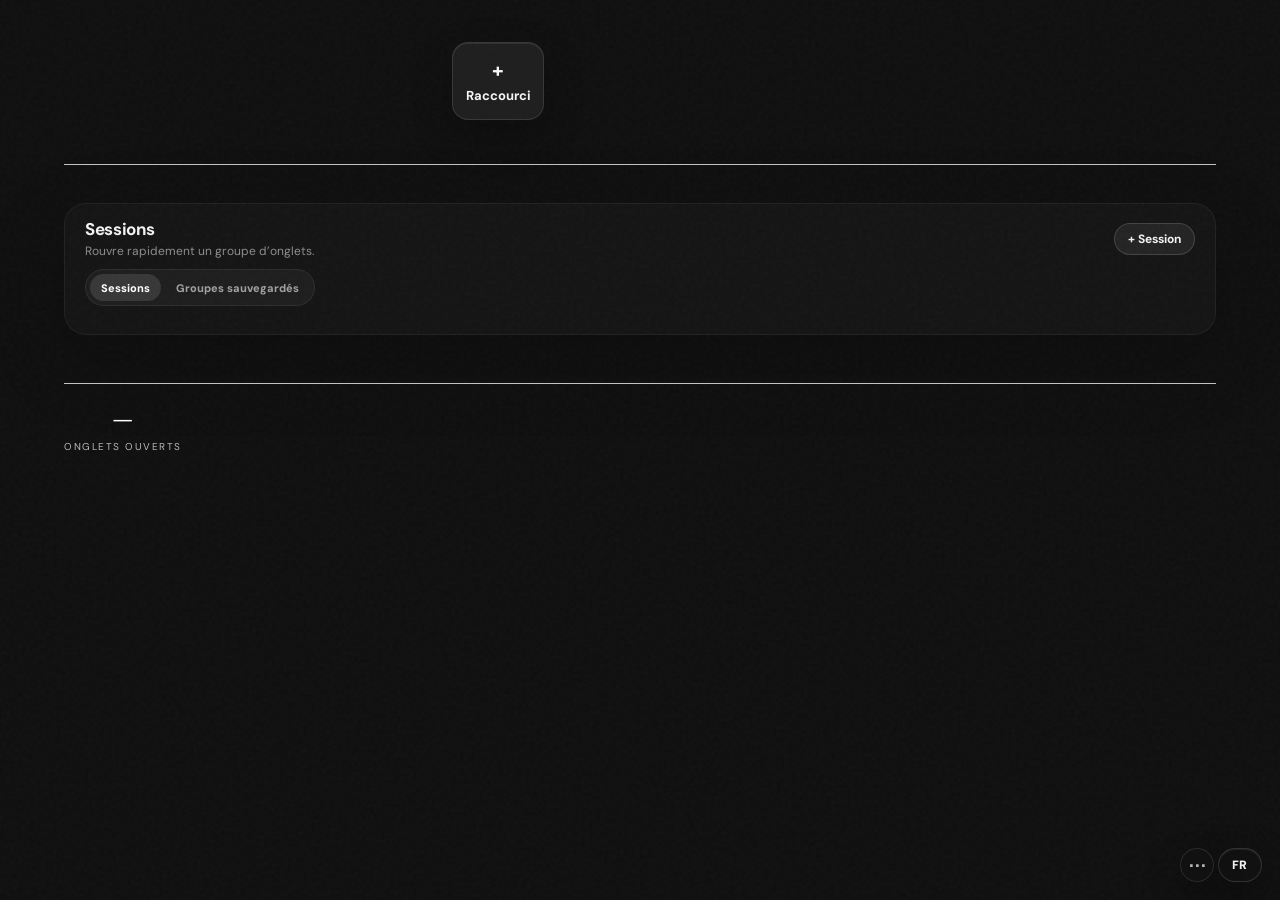
==== extension/index.html @ 46ea5ae9 "Add backup import export" ====
<!DOCTYPE html>
<html lang="fr">
<head>
  <meta charset="UTF-8">
  <meta name="viewport" content="width=device-width, initial-scale=1.0">
  <title>Tab Out</title>

  <!-- Google Fonts: Newsreader (for headings/numbers) + DM Sans (for body text) -->
  <link rel="preconnect" href="https://fonts.googleapis.com">
  <link href="https://fonts.googleapis.com/css2?family=Newsreader:ital,opsz,wght@0,6..72,300;0,6..72,400;0,6..72,500;1,6..72,300;1,6..72,400&family=DM+Sans:wght@300;400;500;600&display=swap" rel="stylesheet">

  <link rel="stylesheet" href="style.css">
</head>

<body>

  <button type="button" id="languageToggleBtn" class="language-toggle-btn">
    FR
  </button>

  <div class="backup-menu-wrap" id="backupMenuWrap">
    <button type="button" id="backupMenuBtn" class="backup-menu-btn" data-action="toggle-backup-menu" data-i18n-title="backupMenuTitle" aria-haspopup="true" aria-expanded="false">
      ⋯
    </button>

    <div class="backup-menu" id="backupMenu" hidden>
      <button type="button" data-action="export-tab-out-data" data-i18n="exportData">Exporter les données</button>
      <button type="button" data-action="import-tab-out-data" data-i18n="importData">Importer les données</button>
    </div>

    <input type="file" id="backupImportInput" accept="application/json,.json" hidden>
  </div>

<div id="sessionModal" class="session-modal" hidden>
  <div class="session-modal-card">
    <div class="session-modal-header">
      <div>
        <h2 id="sessionModalTitle" data-i18n="createSessionTitle">Créer une session</h2>
        <p data-i18n="sessionTabsRequired">Sélectionne les onglets à inclure.</p>
      </div>
    </div>

    <label class="session-name-label">
      <span data-i18n="sessionNameLabel">Nom de la session</span>
      <input type="text" id="sessionNameInput" placeholder="Ex : Dev Ultra" data-i18n-placeholder="sessionNamePlaceholder">
    </label>

    <div class="session-tabs-toolbar">
      <button type="button" id="selectAllSessionTabsBtn" data-i18n="selectAll">Tout sélectionner</button>
      <button type="button" id="clearSessionTabsBtn" data-i18n="clearAll">Tout décocher</button>
    </div>

    <div class="session-tabs-list" id="sessionTabsList"></div>

    <div class="session-modal-actions">
      <button type="button" id="deleteSessionBtn" data-i18n="delete" hidden>Supprimer</button>
      <button type="button" id="cancelSessionBtn" data-i18n="cancel">Annuler</button>
      <button type="button" id="saveSessionBtn" data-i18n="save">Sauvegarder</button>
    </div>
  </div>
</div>


  <div class="container">

  <!-- ================================================================
       HEADER — greeting on the left, shortcuts on the right
       ================================================================ -->
       <header>
        <div class="header-left">
          <div class="hero-text">
            <h1 id="greeting"></h1>
            <div id="timeDisplay"></div>
            <div id="dateDisplay"></div>
            <div class="weather-widget" id="weatherWidget" hidden>
              <button type="button" class="weather-enable-btn" id="weatherEnableBtn" data-i18n="weatherEnable">
                Activer la météo
              </button>
            
              <div class="weather-content" id="weatherContent" hidden>
                <div class="weather-visual" id="weatherVisual" data-weather="cloud">
                  <span class="weather-sun"></span>
                  <span class="weather-cloud weather-cloud-main"></span>
                  <span class="weather-cloud weather-cloud-small"></span>
                  <span class="weather-rain"></span>
                  <span class="weather-snow"></span>
                  <span class="weather-fog"></span>
                  <span class="weather-lightning"></span>
                </div>
            
                <div class="weather-info">
                  <div class="weather-temp" id="weatherTemp">--°C</div>
                  <div class="weather-condition" id="weatherCondition" data-i18n="weatherGeneric">Météo</div>
            
                  <div class="weather-meta">
                    <span id="weatherFeelsLike">Ressenti --°C</span>
                    <button type="button" class="weather-city-mask" id="weatherCityToggle" title="Afficher / masquer la ville" data-i18n-title="showCity">
                      <span id="weatherCityText"></span>
                    </button>
                  </div>
                </div>
              </div>
            </div>
          </div>
        </div>
      
        <div class="quick-links">
          <button type="button" id="addShortcutBtn" class="quick-link add-shortcut-btn">
            <span class="quick-plus">+</span>
            <span data-i18n="shortcutAddButton">Raccourci</span>
          </button>
        </div>
      </header>
      
      <section class="saved-sessions-section" id="savedSessionsSection" hidden>
        <div class="saved-sessions-header">
          <div>
            <h2 data-i18n="sessions">Sessions</h2>
            <p data-i18n="sessionsSubtitle">Rouvre rapidement un groupe d’onglets.</p>
          </div>

          <div class="saved-sessions-actions">
            <button type="button" id="createSessionActionBtn" class="saved-session-add-btn" data-action="create-saved-session" data-i18n="createSessionButton">
              + Session
            </button>

            <button type="button" id="syncChromeGroupsBtn" class="saved-session-add-btn" data-action="sync-protected-groups" data-i18n="syncChromeGroups" hidden>
              Synchroniser
            </button>
          </div>
        </div>

        <div class="saved-sessions-tabs" role="tablist" aria-label="Sessions">
          <button type="button" id="sessionsViewBtn" class="saved-sessions-tab is-active" data-action="set-sessions-view" data-session-view="sessions" data-i18n="sessions">
            Sessions
          </button>

          <button type="button" id="groupsViewBtn" class="saved-sessions-tab" data-action="set-sessions-view" data-session-view="groups" data-i18n="protectedGroupsTab">
            Groupes protégés
          </button>
        </div>

        <div class="saved-sessions-list" id="savedSessionsList"></div>
      </section>

      <div class="tab-cleanup-banner" id="tabOutDupeBanner" style="display:none">
    <div class="tab-cleanup-left">
      <div class="tab-cleanup-icon">
        <svg xmlns="http://www.w3.org/2000/svg" fill="none" viewBox="0 0 24 24" stroke-width="1.5" stroke="currentColor">
          <path stroke-linecap="round" stroke-linejoin="round" d="M15.75 17.25v3.375c0 .621-.504 1.125-1.125 1.125h-9.75a1.125 1.125 0 0 1-1.125-1.125V7.875c0-.621.504-1.125 1.125-1.125H6.75a9.06 9.06 0 0 1 1.5.124m7.5 10.376h3.375c.621 0 1.125-.504 1.125-1.125V11.25c0-4.46-3.243-8.161-7.5-8.876a9.06 9.06 0 0 0-1.5-.124H9.375c-.621 0-1.125.504-1.125 1.125v3.5m7.5 10.375H9.375a1.125 1.125 0 0 1-1.125-1.125v-9.25m12 6.625v-1.875a3.375 3.375 0 0 0-3.375-3.375h-1.5a1.125 1.125 0 0 1-1.125-1.125v-1.5a3.375 3.375 0 0 0-3.375-3.375H9.75" />
        </svg>
      </div>
      <div class="tab-cleanup-text">
        <span data-i18n="tabOutDupePrefix">You have</span> <strong id="tabOutDupeCount"></strong> <span data-i18n="tabOutDupeSuffix">Tab Out tabs open. Keep just this one?</span>
      </div>
    </div>
    <button class="tab-cleanup-btn" data-action="close-tabout-dupes" data-i18n="closeExtras">Close extras</button>
  </div>

  <!-- ================================================================
       MAIN CONTENT AREA — two-column layout
       Left: open tabs (domain/mission cards)
       Right: saved for later checklist
       The right column only renders when it has items (JS controls this)
       ================================================================ -->
  <div class="dashboard-columns" id="dashboardColumns">

    <!-- LEFT COLUMN: Open tabs -->
    <div class="active-section" id="openTabsSection" style="display:none">
      <div class="section-header">
        <h2 id="openTabsSectionTitle" data-i18n="openTabs">Onglets ouverts</h2>
        <div class="section-line"></div>
        <div class="section-count" id="openTabsSectionCount"></div>
      </div>
      <div class="missions" id="openTabsMissions"></div>
    </div>

    <!-- RIGHT COLUMN: Saved for Later checklist -->
    <div class="deferred-column" id="deferredColumn" style="display:none">
      <div class="section-header">
        <h2 id="deferredTitle" data-i18n="saveForLater">Saved for later</h2>
        <div class="section-line"></div>
        <div class="section-count" id="deferredCount"></div>
      </div>

      <div class="deferred-list" id="deferredList"></div>

      <div class="deferred-empty" id="deferredEmpty" style="display:none">
        <span data-i18n="nothingSaved">Nothing saved. Living in the moment.</span>
      </div>

      <div class="deferred-archive" id="deferredArchive" style="display:none">
        <button class="archive-toggle" id="archiveToggle">
          <svg class="archive-chevron" xmlns="http://www.w3.org/2000/svg" fill="none" viewBox="0 0 24 24" stroke-width="2" stroke="currentColor"><path stroke-linecap="round" stroke-linejoin="round" d="m19.5 8.25-7.5 7.5-7.5-7.5" /></svg>
          <span data-i18n="archive">Archive</span>
          <span class="archive-count" id="archiveCount"></span>
        </button>
        <div class="archive-body" id="archiveBody" style="display:none">
          <input type="text" class="archive-search" id="archiveSearch" placeholder="Search archived tabs..." data-i18n-placeholder="archiveSearchPlaceholder">
          <div class="archive-list" id="archiveList"></div>
        </div>
      </div>
    </div>

  </div><!-- end .dashboard-columns -->

  <footer>
    <div class="footer-stats">
      <div class="stat">
        <div class="stat-num" id="statTabs">—</div>
        <div class="stat-label" data-i18n="openTabs">Onglets ouverts</div>
      </div>
    </div>
    <div class="last-refresh">
      <!-- Footer credit removed -->
    </div>

   
    
  </footer>

</div><!-- end .container -->

<div id="shortcutModal" class="shortcut-modal" hidden>
  <div class="shortcut-modal-card">
    <h2 data-i18n="addShortcutTitle">Ajouter un raccourci</h2>

    <label>
      <span data-i18n="nameLabel">Nom</span>
      <input type="text" id="shortcutNameInput" placeholder="Ex : Netflix" data-i18n-placeholder="shortcutNamePlaceholder">
    </label>

    <label>
      <span data-i18n="urlLabel">URL</span>
      <input type="url" id="shortcutUrlInput" placeholder="https://example.com" data-i18n-placeholder="shortcutUrlPlaceholder">
    </label>

    <div class="shortcut-modal-actions">
      <button type="button" id="deleteShortcutBtn" data-i18n="delete" hidden>Supprimer</button>
      <button type="button" id="cancelShortcutBtn" data-i18n="cancel">Annuler</button>
      <button type="button" id="saveShortcutBtn" data-i18n="addShortcut">Ajouter</button>
    </div>
  </div>
</div>

<!-- ================================================================
     TOAST — floats above everything, used for action confirmations
     Hidden by default via CSS (opacity:0, translateY)
     ================================================================ -->
<div class="toast" id="toast">
  <!-- Checkmark circle icon (Heroicons outline) -->
  <svg xmlns="http://www.w3.org/2000/svg" fill="none" viewBox="0 0 24 24" stroke-width="2" stroke="currentColor">
    <path stroke-linecap="round" stroke-linejoin="round" d="M9 12.75 11.25 15 15 9.75M21 12a9 9 0 1 1-18 0 9 9 0 0 1 18 0Z" />
  </svg>
  <span id="toastText"></span>
</div>

<!-- Personal config (gitignored) — defines LOCAL_LANDING_PAGE_PATTERNS etc. -->
<!-- If the file doesn't exist, that's fine — app.js uses sensible defaults. -->
<script src="config.local.js" onerror="/* no personal config, that's fine */"></script>

<!-- Main dashboard logic — loads last so the DOM is ready -->
<script src="app.js"></script>
</body>
</html>
---- extension/style.css ----
/* ================================================================
   Tab Out — Optimized Custom Styles
   Cleaned for Yann's current layout.

   Structure:
   1. Variables / base
   2. Header + quick links
   3. Saved sessions
   4. Open tabs / domain cards
   5. Tab dropdowns
   6. Saved for later / archive
   7. Modals
   8. Footer / toast / animations / responsive
   ================================================================ */

/* ----------------------------------------------------------------
   1. Variables / base
   ---------------------------------------------------------------- */

:root {
  --bg: #0f0f0f;
  --surface: #171717;
  --surface-soft: #202020;
  --surface-card: rgba(255, 255, 255, 0.045);
  --surface-card-hover: rgba(255, 255, 255, 0.075);
  --text: #ededed;
  --text-strong: #ffffff;
  --muted: #a8a8a8;
  --muted-2: #bdbdbd;
  --border: rgba(255, 255, 255, 0.11);
  --border-soft: rgba(255, 255, 255, 0.055);
  --accent-amber: #c8713a;
  --accent-sage: #5a7a62;
  --status-abandoned: #b35a5a;
  --shadow: rgba(0, 0, 0, 0.24);
}

* {
  box-sizing: border-box;
  margin: 0;
  padding: 0;
}

html,
body {
  min-height: 100vh;
  background: var(--bg);
  color: var(--text);
  font-family: 'DM Sans', sans-serif;
  -webkit-font-smoothing: antialiased;
}

body::before {
  content: '';
  position: fixed;
  inset: 0;
  z-index: 0;
  pointer-events: none;
  background-image: url("data:image/svg+xml,%3Csvg viewBox='0 0 256 256' xmlns='http://www.w3.org/2000/svg'%3E%3Cfilter id='noise'%3E%3CfeTurbulence type='fractalNoise' baseFrequency='0.9' numOctaves='4' stitchTiles='stitch'/%3E%3C/filter%3E%3Crect width='100%25' height='100%25' filter='url(%23noise)' opacity='0.03'/%3E%3C/svg%3E");
}

button,
input {
  font: inherit;
}

button {
  cursor: pointer;
}

a {
  color: #d8d8d8;
}

.container {
  position: relative;
  z-index: 1;
  max-width: 1300px;
  margin: 0 auto;
  padding: 42px 64px 80px;
}

/* ----------------------------------------------------------------
   2. Header + quick links
   ---------------------------------------------------------------- */

header {
  display: flex;
  justify-content: space-between;
  align-items: flex-start;
  gap: 48px;
  margin-bottom: 48px;
  padding-bottom: 44px;
  border-bottom: 1px solid rgba(255, 255, 255, 0.75);
  animation: fadeUp 0.5s ease both;
}

.header-left {
  flex: 0 0 340px;
}

.hero-text {
  display: flex;
  flex-direction: column;
  gap: 5px;
}

#greeting {
  margin: 0 0 4px;
  color: var(--text-strong);
  font-family: 'Newsreader', serif;
  font-size: 32px;
  font-weight: 500;
  line-height: 1;
  text-shadow: none;
}

#timeDisplay,
#dateDisplay {
  color: var(--muted-2);
  font-size: 14px;
  font-weight: 500;
  line-height: 1.35;
  letter-spacing: 0.02em;
  text-transform: none;
}

#clockDisplay {
  display: none !important;
}

.quick-links {
  flex: 1;
  display: grid;
  grid-template-columns: repeat(8, 92px);
  justify-content: end;
  align-items: start;
  gap: 12px;
  max-width: none;
  margin: 0;
  padding: 0;
  animation: fadeInUp 120ms ease 40ms both;
}

.shortcut-item {
  position: relative;
  width: 92px;
  min-height: 106px;
  display: flex;
  flex-direction: column;
  align-items: center;
  overflow: visible;
}

.quick-links a.quick-link,
.quick-links button.quick-link,
.quick-links .quick-link {
  width: 92px;
  height: 78px;
  min-height: 78px;
  padding: 12px 10px;
  display: flex;
  flex-direction: column;
  align-items: center;
  justify-content: center;
  gap: 9px;
  border-radius: 16px;
  border: 1px solid var(--border);
  background: rgba(255, 255, 255, 0.065);
  color: #f5f5f5;
  text-decoration: none;
  font-size: 13px;
  font-weight: 700;
  box-shadow: inset 0 1px 0 rgba(255, 255, 255, 0.08), 0 16px 40px rgba(0, 0, 0, 0.22);
  backdrop-filter: blur(14px);
  transition: transform 140ms ease, background 140ms ease, border-color 140ms ease;
}

.quick-links a.quick-link:hover,
.quick-links button.quick-link:hover,
.quick-links .quick-link:hover {
  transform: translateY(-2px);
  background: rgba(255, 255, 255, 0.105);
  border-color: rgba(255, 255, 255, 0.18);
}

.shortcut-item > .quick-link {
  position: relative;
  overflow: visible;
}

.quick-links img {
  width: 22px;
  height: 22px;
  border-radius: 5px;
}

.quick-links span {
  line-height: 1;
}

.quick-plus {
  font-size: 20px;
  font-weight: 800;
  line-height: 1;
}

.shortcut-actions {
  position: absolute;
  top: 75px;
  left: 50%;
  z-index: 100;
  display: flex;
  align-items: center;
  justify-content: center;
  gap: 6px;
  padding: 5px 7px;
  border-radius: 999px;
  border: 1px solid rgba(255, 255, 255, 0.16);
  background: rgba(18, 18, 18, 0.94);
  box-shadow: 0 12px 30px rgba(0, 0, 0, 0.42);
  backdrop-filter: blur(12px);
  opacity: 0;
  pointer-events: none;
  transform: translateX(-50%) translateY(-4px);
  transition: opacity 140ms ease, transform 140ms ease;
}

.shortcut-item:hover .shortcut-actions,
.shortcut-item:focus-within .shortcut-actions {
  opacity: 1;
  pointer-events: auto;
  transform: translateX(-50%) translateY(0);
}

.shortcut-action-btn {
  width: 24px;
  height: 24px;
  min-width: 24px;
  padding: 0;
  display: inline-flex;
  align-items: center;
  justify-content: center;
  border: none;
  border-radius: 999px;
  background: transparent;
  color: #f2f2f2;
  font-size: 14px;
  font-weight: 700;
  line-height: 1;
  white-space: nowrap;
}

.shortcut-action-btn:hover {
  background: rgba(255, 255, 255, 0.14);
  color: #fff;
}

.shortcut-delete-btn:hover {
  color: #ff9f9f;
}

/* ----------------------------------------------------------------
   3. Saved sessions
   ---------------------------------------------------------------- */

.saved-sessions-section {
  width: 100%;
  margin: -10px 0 28px;
  padding: 14px 20px 16px;
  background: rgba(255, 255, 255, 0.025);
  border: 1px solid var(--border-soft);
  border-radius: 22px;
  box-shadow: 0 24px 80px rgba(0, 0, 0, 0.18);
}

.saved-sessions-section[hidden],
header .saved-sessions-section {
  display: none !important;
}

.saved-sessions-header {
  display: flex;
  align-items: center;
  justify-content: space-between;
  gap: 18px;
  margin-bottom: 10px;
}

.saved-sessions-header h2 {
  margin: 0;
  color: #f2f2f2;
  font-size: 17px;
  font-weight: 700;
  letter-spacing: -0.02em;
}

.saved-sessions-header p {
  margin: 3px 0 0;
  color: var(--muted);
  font-size: 12px;
  opacity: 0.82;
}

.saved-session-add-btn {
  height: 32px;
  padding: 0 13px;
  border-radius: 999px;
  border: 1px solid rgba(255, 255, 255, 0.14);
  background: rgba(255, 255, 255, 0.065);
  color: #f2f2f2;
  font-size: 12px;
  font-weight: 700;
}

.saved-session-add-btn:hover {
  background: rgba(255, 255, 255, 0.11);
  color: #fff;
}

.saved-sessions-list {
  display: flex;
  align-items: flex-start;
  flex-wrap: wrap;
  gap: 12px;
  min-height: 0;
}

.saved-sessions-empty {
  min-height: 54px;
  min-width: 260px;
  padding: 0 16px;
  display: flex;
  align-items: center;
  justify-content: center;
  border-radius: 14px;
  border: 1px dashed rgba(255, 255, 255, 0.14);
  background: rgba(255, 255, 255, 0.025);
  color: var(--muted);
  font-size: 13px;
  font-weight: 600;
}

.saved-session-card {
  position: relative;
  width: 160px;
  min-height: 76px;
}

.saved-session-open {
  width: 100%;
  height: 76px;
  padding: 11px 13px;
  display: flex;
  flex-direction: column;
  align-items: flex-start;
  justify-content: center;
  gap: 4px;
  border-radius: 15px;
  border: 1px solid rgba(255, 255, 255, 0.16);
  background: rgba(255, 255, 255, 0.07);
  color: #f5f5f5;
  text-align: left;
  box-shadow: inset 0 1px 0 rgba(255, 255, 255, 0.08), 0 16px 40px rgba(0, 0, 0, 0.18);
  transition: transform 140ms ease, background 140ms ease, border-color 140ms ease;
}

.saved-session-open:hover {
  transform: translateY(-2px);
  background: rgba(255, 255, 255, 0.095);
  border-color: rgba(255, 255, 255, 0.18);
}

.saved-session-title {
  max-width: 118px;
  margin: 0;
  padding: 0;
  color: #fff;
  opacity: 1;
  font-size: 13px;
  font-weight: 800;
  line-height: 1.15;
  overflow: hidden;
  text-overflow: ellipsis;
  white-space: nowrap;
}

.saved-session-meta {
  margin: 0;
  padding: 0;
  color: #d0d0d0;
  opacity: 1;
  font-size: 11px;
  font-weight: 700;
  line-height: 1.1;
}

.saved-session-favicons {
  display: flex;
  align-items: center;
  gap: 4px;
  margin-top: 3px;
}

.saved-session-favicons img {
  width: 15px;
  height: 15px;
  border-radius: 4px;
  opacity: 1;
}

.saved-session-more {
  height: 15px;
  min-width: 21px;
  padding: 0 5px;
  display: inline-flex;
  align-items: center;
  justify-content: center;
  border-radius: 999px;
  background: rgba(255, 255, 255, 0.16);
  color: #fff;
  font-size: 9px;
  font-weight: 700;
}

.saved-session-edit {
  position: absolute;
  right: 7px;
  bottom: 7px;
  width: 22px;
  height: 22px;
  display: inline-flex;
  align-items: center;
  justify-content: center;
  border: none;
  border-radius: 999px;
  background: rgba(0, 0, 0, 0.82);
  color: #fff;
  font-size: 12px;
  font-weight: 700;
  line-height: 1;
  opacity: 0;
  transform: translateY(3px);
  transition: opacity 140ms ease, transform 140ms ease, background 140ms ease;
}

.saved-session-card:hover .saved-session-edit,
.saved-session-card:focus-within .saved-session-edit {
  opacity: 1;
  transform: translateY(0);
}

.saved-session-edit:hover {
  background: rgba(255, 255, 255, 0.14);
}

/* ----------------------------------------------------------------
   4. Open tabs / domain cards
   ---------------------------------------------------------------- */

.dashboard-columns {
  display: block;
}

#openTabsSection,
.active-section {
  width: 100%;
  min-width: 0;
  margin-top: 0;
  padding: 24px 28px 28px;
  background: rgba(255, 255, 255, 0.025);
  border: 1px solid var(--border-soft);
  border-radius: 22px;
  box-shadow: 0 24px 80px var(--shadow);
  backdrop-filter: blur(10px);
  animation: fadeInUp 120ms ease 140ms both;
}

.section-header {
  display: flex;
  align-items: center;
  gap: 12px;
  margin: 8px 0 18px;
}

.section-header h2,
#openTabsSectionTitle {
  color: #d8d8d8;
  font-family: 'Newsreader', serif;
  font-size: 18px;
  font-style: normal;
  font-weight: 500;
  letter-spacing: -0.02em;
  white-space: nowrap;
}

.section-line {
  flex: 1;
  height: 1px;
  background: rgba(255, 255, 255, 0.75);
}

.section-count,
#openTabsSectionCount {
  color: var(--muted);
  font-size: 12px;
  font-weight: 500;
  letter-spacing: 0.5px;
  white-space: nowrap;
}

#openTabsMissions,
.missions {
  display: grid;
  grid-template-columns: repeat(auto-fit, 290px);
  align-items: start;
  justify-content: start;
  gap: 16px;
  columns: initial;
  margin: 0;
}

.mission-card,
.domain-card {
  position: relative;
  width: 290px;
  min-width: 290px;
  max-width: 290px;
  min-height: 165px;
  height: auto;
  padding: 16px;
  overflow: hidden;
  border-radius: 18px;
  border: 1px solid var(--border);
  background: var(--surface-card);
  box-shadow: none;
  transition: background 160ms ease, border-color 160ms ease, transform 160ms ease;
}

.mission-card::before,
.domain-card::before {
  content: '';
  position: absolute;
  inset: 0 0 auto;
  height: 3px;
  background: rgba(255, 255, 255, 0.45);
  opacity: 0.55;
}

.mission-card.has-amber-bar::before,
.domain-card.has-amber-bar::before {
  background: var(--accent-amber);
}

.mission-card.has-neutral-bar::before,
.domain-card.has-neutral-bar::before {
  background: rgba(255, 255, 255, 0.45);
}

.mission-card:hover,
.domain-card:hover {
  transform: translateY(-1px);
  background: rgba(255, 255, 255, 0.055);
  border-color: rgba(255, 255, 255, 0.16);
}

.mission-card.closing {
  opacity: 0;
  transform: scale(0.9);
  transition: opacity 0.25s ease, transform 0.25s ease;
  pointer-events: none;
}

.status-bar,
.mission-meta {
  display: none;
}

.mission-content {
  min-width: 0;
}

.mission-top {
  display: flex;
  align-items: center;
  flex-wrap: wrap;
  gap: 10px;
  margin-bottom: 6px;
}

.mission-name,
.domain-name,
.mission-label,
.group-title,
.card-domain,
.card-domain-name {
  color: #fff;
  font-size: 15px;
  font-weight: 700;
  letter-spacing: -0.2px;
  opacity: 1;
}

.open-tabs-badge {
  display: inline-flex;
  align-items: center;
  gap: 4px;
  padding: 4px 9px;
  border-radius: 999px;
  border: 1px solid rgba(255, 255, 255, 0.08);
  background: rgba(255, 255, 255, 0.06);
  color: #d6d6d6;
  font-size: 11px;
  font-weight: 500;
}

.open-tabs-badge svg {
  width: 10px;
  height: 10px;
}

.mission-pages {
  display: flex;
  flex-direction: column;
  gap: 8px;
  margin-bottom: 10px;
}

.page-chip {
  position: relative;
  display: flex;
  align-items: center;
  gap: 8px;
  margin-bottom: 0;
  padding: 10px 12px;
  border-radius: 12px;
  border: 1px solid rgba(255, 255, 255, 0.105);
  background: rgba(255, 255, 255, 0.07);
  color: #f4f4f4;
  font-size: 13px;
  line-height: 1.4;
}

.page-chip.clickable {
  cursor: pointer;
  transition: background 150ms ease, border-color 150ms ease;
}

.page-chip.clickable:hover {
  background: var(--surface-card-hover);
  border-color: rgba(255, 255, 255, 0.12);
}

.chip-favicon {
  width: 16px;
  height: 16px;
  flex-shrink: 0;
  border-radius: 3px;
}

.chip-text,
.page-chip-title,
.tab-title {
  min-width: 0;
  flex: 1;
  display: -webkit-box;
  -webkit-line-clamp: 2;
  -webkit-box-orient: vertical;
  overflow: hidden;
  color: #f4f4f4;
  font-weight: 500;
  opacity: 1;
}

.chip-dupe-badge {
  color: #fff;
  font-weight: 800;
}

.chip-actions {
  display: flex;
  align-items: center;
  gap: 2px;
  flex-shrink: 0;
  margin-left: auto;
}

.chip-action,
.chip-save,
.chip-close {
  display: inline-flex;
  align-items: center;
  justify-content: center;
  padding: 4px;
  border: none;
  border-radius: 4px;
  background: none;
  color: #bdbdbd;
  opacity: 0.9;
}

.chip-action svg {
  width: 15px;
  height: 15px;
}

.chip-action:hover,
.chip-save:hover,
.chip-close:hover {
  background: rgba(255, 255, 255, 0.10);
  color: #fff;
  opacity: 1;
}

.actions {
  position: static;
  display: flex;
  flex-wrap: wrap;
  gap: 8px;
  margin-top: 10px;
}

.action-btn,
.action-btn.close-tabs {
  display: inline-flex;
  align-items: center;
  gap: 5px;
  padding: 7px 11px;
  border-radius: 10px;
  border: 1px solid var(--border);
  background: rgba(255, 255, 255, 0.045);
  color: #dcdcdc;
  font-size: 11px;
  font-weight: 600;
  transition: background 160ms ease, border-color 160ms ease, color 160ms ease;
}

.action-btn svg {
  width: 12px;
  height: 12px;
}

.action-btn:hover,
.action-btn.close-tabs:hover {
  background: rgba(255, 255, 255, 0.085);
  color: #fff;
}

/* ----------------------------------------------------------------
   5. Tab dropdowns
   ---------------------------------------------------------------- */

.tab-dropdown {
  width: 100%;
  margin-top: 8px;
}

.tab-dropdown-toggle {
  width: 100%;
  height: 32px;
  display: flex;
  align-items: center;
  justify-content: center;
  border-radius: 10px;
  border: 1px solid var(--border);
  background: rgba(255, 255, 255, 0.045);
  color: #dcdcdc;
  font-size: 11px;
  font-weight: 700;
}

.tab-dropdown-toggle:hover {
  background: rgba(255, 255, 255, 0.085);
  color: #fff;
}

.tab-dropdown-list {
  width: 100%;
  max-height: 170px;
  overflow-y: auto;
  margin-top: 8px;
  padding: 6px;
  display: flex;
  flex-direction: column;
  gap: 6px;
  border-radius: 12px;
  border: 1px solid rgba(255, 255, 255, 0.08);
  background: rgba(0, 0, 0, 0.22);
}

.tab-dropdown-list[hidden] {
  display: none !important;
}

.tab-dropdown-item {
  width: 100%;
  min-height: 32px;
  padding: 7px 9px;
  display: flex;
  align-items: center;
  gap: 8px;
  border: none;
  border-radius: 9px;
  background: transparent;
  color: #f2f2f2;
  text-align: left;
  font-size: 12px;
  font-weight: 600;
}

.tab-dropdown-item:hover {
  background: rgba(255, 255, 255, 0.09);
}

.tab-dropdown-item img {
  width: 16px;
  height: 16px;
  flex-shrink: 0;
  border-radius: 3px;
}

.tab-dropdown-item span {
  overflow: hidden;
  text-overflow: ellipsis;
  white-space: nowrap;
}

/* ----------------------------------------------------------------
   6. Saved for later / archive
   ---------------------------------------------------------------- */

.deferred-column {
  width: 280px;
  flex-shrink: 0;
  position: sticky;
  top: 32px;
  max-height: calc(100vh - 64px);
  overflow-y: auto;
  background: var(--surface);
  color: var(--text);
  border-color: var(--border);
}

.deferred-list {
  display: flex;
  flex-direction: column;
}

.deferred-item {
  display: flex;
  align-items: flex-start;
  gap: 10px;
  padding: 10px 0;
  border-bottom: 1px solid rgba(154, 145, 138, 0.12);
  animation: fadeUp 0.3s ease both;
}

.deferred-item:last-child {
  border-bottom: none;
}

.deferred-checkbox {
  appearance: none;
  -webkit-appearance: none;
  width: 18px;
  height: 18px;
  flex-shrink: 0;
  margin-top: 1px;
  border: 2px solid rgba(255, 255, 255, 0.16);
  border-radius: 4px;
  transition: border-color 0.2s, background 0.2s;
}

.deferred-checkbox:hover,
.deferred-checkbox:checked {
  border-color: var(--accent-sage);
}

.deferred-checkbox:checked {
  position: relative;
  background: var(--accent-sage);
}

.deferred-checkbox:checked::after {
  content: '';
  position: absolute;
  top: 2px;
  left: 5px;
  width: 4px;
  height: 8px;
  border: solid white;
  border-width: 0 2px 2px 0;
  transform: rotate(45deg);
}

.deferred-info {
  flex: 1;
  min-width: 0;
}

.deferred-title,
.archive-item-title {
  display: block;
  overflow: hidden;
  text-overflow: ellipsis;
  white-space: nowrap;
  color: var(--muted);
  text-decoration: none;
}

.deferred-title {
  font-size: 13px;
}

.deferred-title:hover,
.archive-item-title:hover {
  color: #fff;
}

.deferred-meta {
  display: flex;
  gap: 8px;
  margin-top: 2px;
  color: var(--muted);
  font-size: 11px;
}

.deferred-item.checked .deferred-title {
  color: var(--muted);
  text-decoration: line-through;
}

.deferred-item.checked .deferred-meta {
  opacity: 0.5;
}

.deferred-dismiss {
  flex-shrink: 0;
  margin-top: 1px;
  padding: 2px;
  border: none;
  background: none;
  color: var(--muted);
  opacity: 0.3;
  transition: opacity 0.15s, color 0.15s;
}

.deferred-dismiss svg {
  width: 14px;
  height: 14px;
}

.deferred-dismiss:hover {
  color: var(--status-abandoned);
  opacity: 1;
}

.deferred-item.removing {
  opacity: 0;
  transform: translateX(20px);
  transition: opacity 0.3s ease, transform 0.3s ease;
}

.deferred-empty {
  padding: 24px 0;
  color: var(--muted);
  font-size: 13px;
  font-style: italic;
  text-align: center;
}

.deferred-archive {
  margin-top: 16px;
  padding-top: 12px;
  border-top: 1px solid rgba(255, 255, 255, 0.12);
}

.archive-toggle {
  width: 100%;
  padding: 4px 0;
  display: flex;
  align-items: center;
  gap: 6px;
  border: none;
  background: none;
  color: var(--muted);
  text-align: left;
  font-size: 12px;
  font-weight: 500;
}

.archive-toggle:hover {
  color: #fff;
}

.archive-chevron {
  width: 14px;
  height: 14px;
  transition: transform 0.2s;
}

.archive-toggle.open .archive-chevron {
  transform: rotate(180deg);
}

.archive-count {
  color: var(--muted);
  font-size: 11px;
  opacity: 0.7;
}

.archive-body {
  padding-top: 12px;
}

.archive-search {
  width: 100%;
  margin-bottom: 12px;
  padding: 8px 12px;
  border: 1px solid rgba(255, 255, 255, 0.12);
  border-radius: 6px;
  background: var(--surface);
  color: var(--text);
  font-size: 12px;
  outline: none;
}

.archive-search:focus {
  border-color: var(--accent-amber);
}

.archive-search::placeholder {
  color: var(--muted);
}

.archive-item {
  display: flex;
  align-items: center;
  gap: 8px;
  padding: 6px 0;
  border-bottom: 1px solid rgba(154, 145, 138, 0.08);
}

.archive-item:last-child {
  border-bottom: none;
}

.archive-item-title {
  flex: 1;
  min-width: 0;
  font-size: 12px;
}

.archive-item-date {
  flex-shrink: 0;
  color: var(--muted);
  font-size: 10px;
  opacity: 0.6;
}

/* ----------------------------------------------------------------
   7. Modals
   ---------------------------------------------------------------- */

.shortcut-modal[hidden],
.session-modal[hidden] {
  display: none !important;
}

.shortcut-modal,
.session-modal {
  position: fixed;
  inset: 0;
  z-index: 9999;
  display: grid;
  place-items: center;
  background: rgba(0, 0, 0, 0.60);
  backdrop-filter: blur(10px);
}

.shortcut-modal-card,
.session-modal-card {
  border-radius: 20px;
  border: 1px solid rgba(255, 255, 255, 0.12);
  background: #1b1b1b;
  box-shadow: 0 30px 100px rgba(0, 0, 0, 0.45);
}

.shortcut-modal-card {
  width: 360px;
  padding: 22px;
}

.session-modal-card {
  width: min(720px, calc(100vw - 40px));
  max-height: min(760px, calc(100vh - 40px));
  overflow: hidden;
  display: flex;
  flex-direction: column;
  padding: 22px;
  border-radius: 22px;
}

.shortcut-modal-card h2,
.session-modal-header h2 {
  margin: 0 0 18px;
  color: #fff;
  font-size: 20px;
  font-weight: 700;
}

.session-modal-header {
  margin-bottom: 18px;
}

.session-modal-header h2 {
  margin-bottom: 0;
}

.session-modal-header p {
  margin: 4px 0 0;
  color: var(--muted);
  font-size: 13px;
}

.shortcut-modal-card label,
.session-name-label {
  display: flex;
  flex-direction: column;
  gap: 7px;
  margin-bottom: 14px;
  color: #cfcfcf;
  font-size: 13px;
  font-weight: 600;
}

.shortcut-modal-card input,
#sessionNameInput {
  height: 38px;
  padding: 0 12px;
  border-radius: 10px;
  border: 1px solid rgba(255, 255, 255, 0.14);
  background: #111;
  color: #fff;
  outline: none;
}

#sessionNameInput {
  height: 40px;
}

.shortcut-modal-card input:focus,
#sessionNameInput:focus {
  border-color: rgba(255, 255, 255, 0.34);
}

.shortcut-modal-actions,
.session-modal-actions {
  display: flex;
  justify-content: flex-end;
  gap: 10px;
  margin-top: 18px;
}

.shortcut-modal-actions button,
.session-modal-actions button {
  height: 36px;
  padding: 0 14px;
  border-radius: 10px;
  font-size: 12px;
  font-weight: 700;
}

#cancelShortcutBtn,
#cancelSessionBtn {
  border: 1px solid rgba(255, 255, 255, 0.14);
  background: transparent;
  color: #cfcfcf;
}

#saveShortcutBtn,
#saveSessionBtn {
  border: 1px solid #f2f2f2;
  background: #f2f2f2;
  color: #111;
  font-weight: 700;
}

#deleteShortcutBtn,
#deleteSessionBtn {
  margin-right: auto;
  border: 1px solid rgba(255, 100, 100, 0.22);
  background: rgba(180, 70, 70, 0.12);
  color: #ffb3b3;
}

#deleteShortcutBtn:hover,
#deleteSessionBtn:hover {
  background: rgba(180, 70, 70, 0.22);
  color: #fff;
}

.session-tabs-toolbar {
  display: flex;
  gap: 8px;
  margin-bottom: 10px;
}

.session-tabs-toolbar button {
  height: 30px;
  padding: 0 11px;
  border-radius: 999px;
  border: 1px solid rgba(255, 255, 255, 0.12);
  background: rgba(255, 255, 255, 0.055);
  color: #d8d8d8;
  font-size: 11px;
  font-weight: 700;
}

.session-tabs-toolbar button:hover {
  background: rgba(255, 255, 255, 0.095);
  color: #fff;
}

.session-tabs-list {
  flex: 1;
  min-height: 220px;
  max-height: 420px;
  overflow-y: auto;
  display: flex;
  flex-direction: column;
  gap: 7px;
  padding: 8px;
  border-radius: 14px;
  border: 1px solid rgba(255, 255, 255, 0.08);
  background: rgba(0, 0, 0, 0.22);
}

.session-tab-row {
  min-height: 42px;
  display: flex;
  align-items: center;
  gap: 10px;
  padding: 8px 10px;
  border-radius: 11px;
  cursor: pointer;
}

.session-tab-row:hover {
  background: rgba(255, 255, 255, 0.07);
}

.session-tab-row input {
  width: 16px;
  height: 16px;
  flex-shrink: 0;
}

.session-tab-row img {
  width: 16px;
  height: 16px;
  flex-shrink: 0;
  border-radius: 3px;
}

.session-tab-info {
  min-width: 0;
  display: flex;
  flex-direction: column;
  gap: 2px;
}

.session-tab-title,
.session-tab-url {
  overflow: hidden;
  text-overflow: ellipsis;
  white-space: nowrap;
}

.session-tab-title {
  color: #f2f2f2;
  font-size: 13px;
  font-weight: 700;
}

.session-tab-url {
  color: #9f9f9f;
  font-size: 11px;
  font-weight: 600;
}

/* ----------------------------------------------------------------
   8. Footer / toast / banners / animations / responsive
   ---------------------------------------------------------------- */

#tabOutDupeBanner,
.tab-cleanup-banner {
  width: 100%;
  margin: 0 0 16px;
  padding: 16px 24px;
  display: flex;
  align-items: center;
  justify-content: space-between;
  border-radius: 12px;
  border: 1px solid rgba(255, 255, 255, 0.12);
  background: rgba(255, 255, 255, 0.045);
  color: #f2f2f2;
  opacity: 0.72;
}

#tabOutDupeBanner:hover {
  opacity: 1;
}

#tabOutDupeBanner *,
.tab-cleanup-banner * {
  color: #f2f2f2;
}

.tab-cleanup-left {
  display: flex;
  align-items: center;
  gap: 16px;
}

.tab-cleanup-icon {
  width: 36px;
  height: 36px;
  flex-shrink: 0;
  display: flex;
  align-items: center;
  justify-content: center;
  border-radius: 50%;
  background: rgba(200, 113, 58, 0.1);
}

.tab-cleanup-icon svg {
  width: 18px;
  height: 18px;
}

.tab-cleanup-text {
  font-size: 13px;
  line-height: 1.5;
}

.tab-cleanup-btn {
  padding: 8px 20px;
  border-radius: 6px;
  border: 1px solid rgba(255, 255, 255, 0.14);
  background: rgba(255, 255, 255, 0.075);
  color: #fff;
  font-size: 12px;
  font-weight: 600;
  white-space: nowrap;
}

.tab-cleanup-btn:hover {
  background: rgba(255, 255, 255, 0.12);
}

.missions-empty-state {
  grid-column: 1 / -1;
  display: flex;
  flex-direction: column;
  align-items: center;
  justify-content: center;
  gap: 12px;
  padding: 56px 24px;
  text-align: center;
  animation: fadeUp 0.5s ease both;
}

.empty-checkmark {
  width: 56px;
  height: 56px;
  display: flex;
  align-items: center;
  justify-content: center;
  border-radius: 50%;
  border: 1.5px solid rgba(90, 122, 98, 0.3);
  background: rgba(90, 122, 98, 0.1);
  box-shadow: 0 0 0 8px rgba(90, 122, 98, 0.05), 0 0 0 16px rgba(90, 122, 98, 0.03);
  animation: checkPop 0.5s cubic-bezier(0.34, 1.56, 0.64, 1) 0.1s both;
}

.empty-checkmark svg {
  width: 26px;
  height: 26px;
  color: var(--accent-sage);
}

.empty-title {
  color: var(--text);
  font-family: 'Newsreader', serif;
  font-size: 20px;
  font-style: italic;
  font-weight: 400;
  letter-spacing: -0.3px;
}

.empty-subtitle {
  color: var(--muted);
  font-size: 13px;
}

footer {
  clear: both;
  display: flex;
  justify-content: space-between;
  align-items: center;
  margin-top: 48px;
  padding-top: 20px;
  border-top: 1px solid rgba(255, 255, 255, 0.75);
  animation: fadeUp 0.5s ease 0.65s both;
}

.footer-stats {
  display: flex;
  gap: 32px;
}

.stat {
  text-align: center;
}

.stat-num,
#statTabs {
  color: #fff;
  font-family: 'Newsreader', serif;
  font-size: 32px;
  font-weight: 500;
  line-height: 1;
  opacity: 1;
  visibility: visible;
}

.stat-label {
  margin-top: 4px;
  color: #b8b8b8;
  font-size: 10px;
  letter-spacing: 1.5px;
  text-transform: uppercase;
  opacity: 1;
}

.last-refresh {
  color: var(--muted);
  font-size: 11px;
}

.toast {
  position: fixed;
  bottom: 32px;
  left: 50%;
  z-index: 10000;
  display: flex;
  align-items: center;
  gap: 8px;
  padding: 12px 24px;
  border-radius: 8px;
  background: #111;
  color: #f2f2f2;
  box-shadow: 0 8px 32px rgba(0, 0, 0, 0.2);
  font-size: 13px;
  font-weight: 500;
  opacity: 0;
  pointer-events: none;
  transform: translateX(-50%) translateY(80px);
  transition: all 0.4s cubic-bezier(0.16, 1, 0.3, 1);
}

.toast.visible {
  opacity: 1;
  transform: translateX(-50%) translateY(0);
}

.toast svg {
  width: 16px;
  height: 16px;
  color: var(--accent-sage);
}

button[aria-label*="Personnaliser"],
button[title*="Personnaliser"],
a[aria-label*="Personnaliser"],
div[aria-label*="Personnaliser"] {
  display: none !important;
}

@keyframes fadeUp {
  from { opacity: 0; transform: translateY(12px); }
  to { opacity: 1; transform: translateY(0); }
}

@keyframes fadeInUp {
  from { opacity: 0; transform: translateY(8px); }
  to { opacity: 1; transform: translateY(0); }
}

@keyframes checkPop {
  from { transform: scale(0.6); opacity: 0; }
  to { transform: scale(1); opacity: 1; }
}

@media (max-width: 1100px) {
  .container {
    padding: 34px 32px 72px;
  }

  header {
    flex-direction: column;
    gap: 28px;
  }

  .header-left {
    flex: none;
  }

  .quick-links {
    justify-content: start;
    grid-template-columns: repeat(auto-fit, 92px);
    width: 100%;
  }
}

@media (max-width: 700px) {
  .container {
    padding: 28px 20px 64px;
  }

  .saved-sessions-header,
  .section-header {
    align-items: flex-start;
  }

  #openTabsMissions,
  .missions {
    grid-template-columns: minmax(0, 1fr);
  }

  .mission-card,
  .domain-card {
    width: 100%;
    min-width: 0;
    max-width: none;
  }
}

/* ================================================================
   WEATHER WIDGET — private local weather card
   ================================================================ */

   .weather-widget {
    width: 292px !important;
    min-height: 118px !important;
    margin-top: 18px !important;
  }
  
  .weather-widget[hidden],
  .weather-content[hidden],
  .weather-enable-btn[hidden] {
    display: none !important;
  }
  
  .weather-enable-btn {
    height: 42px !important;
    padding: 0 16px !important;
  
    border-radius: 999px !important;
    border: 1px solid rgba(255, 255, 255, 0.13) !important;
  
    background: rgba(255, 255, 255, 0.055) !important;
    color: #f2f2f2 !important;
  
    font-family: inherit !important;
    font-size: 12px !important;
    font-weight: 800 !important;
  
    cursor: pointer !important;
  }
  
  .weather-enable-btn:hover {
    background: rgba(255, 255, 255, 0.095) !important;
    border-color: rgba(255, 255, 255, 0.2) !important;
  }
  
  .weather-content {
    width: 292px !important;
    min-height: 118px !important;
    padding: 15px 17px !important;
  
    display: flex !important;
    align-items: center !important;
    gap: 16px !important;
  
    border-radius: 22px !important;
    border: 1px solid rgba(255, 255, 255, 0.095) !important;
  
    background:
      radial-gradient(circle at 22% 18%, rgba(255, 255, 255, 0.08), transparent 32%),
      rgba(255, 255, 255, 0.035) !important;
  
    box-shadow:
      inset 0 1px 0 rgba(255, 255, 255, 0.07),
      0 18px 50px rgba(0, 0, 0, 0.22) !important;
  
    backdrop-filter: blur(12px) !important;
  }
  
  .weather-info {
    min-width: 0 !important;
    display: flex !important;
    flex-direction: column !important;
    gap: 4px !important;
  }
  
  .weather-temp {
    color: #ffffff !important;
    font-size: 32px !important;
    font-weight: 800 !important;
    line-height: 1 !important;
    letter-spacing: -0.05em !important;
  }
  
  .weather-condition {
    color: #e8e8e8 !important;
    font-size: 13px !important;
    font-weight: 800 !important;
    line-height: 1.15 !important;
  
    overflow: hidden !important;
    text-overflow: ellipsis !important;
    white-space: nowrap !important;
  }
  
  .weather-meta {
    display: flex !important;
    align-items: center !important;
    gap: 7px !important;
  
    color: #b8b8b8 !important;
    font-size: 12px !important;
    font-weight: 700 !important;
  }
  
  .weather-city-mask {
    width: 38px !important;
    height: 10px !important;
    padding: 0 !important;
  
    display: inline-flex !important;
    align-items: center !important;
    justify-content: center !important;
  
    border: none !important;
    border-radius: 999px !important;
  
    background: rgba(0, 0, 0, 0.24) !important;
    box-shadow:
      inset 0 1px 0 rgba(255, 255, 255, 0.035),
      0 0 18px rgba(0, 0, 0, 0.2) !important;
  
    color: transparent !important;
  
    cursor: pointer !important;
    transform: translateY(1px) !important;
  }
  
  .weather-city-mask:hover {
    background: rgba(0, 0, 0, 0.36) !important;
  }
  
  .weather-city-mask.is-visible {
    width: auto !important;
    height: 20px !important;
    padding: 0 8px !important;
  
    background: rgba(255, 255, 255, 0.075) !important;
    color: #d6d6d6 !important;
  
    font-size: 11px !important;
    font-weight: 800 !important;
  }
  
  /* ---- Animated weather visual ---- */
  
  .weather-visual {
    position: relative !important;
    width: 76px !important;
    height: 76px !important;
    flex: 0 0 76px !important;
  }
  
  .weather-sun,
  .weather-cloud,
  .weather-rain,
  .weather-snow,
  .weather-fog,
  .weather-lightning {
    position: absolute !important;
    display: block !important;
  }
  
  /* Sun */
  .weather-sun {
    width: 42px !important;
    height: 42px !important;
    left: 15px !important;
    top: 13px !important;
  
    border-radius: 50% !important;
    background: #ffd76a !important;
  
    box-shadow:
      0 0 0 8px rgba(255, 215, 106, 0.08),
      0 0 28px rgba(255, 215, 106, 0.24) !important;
  
    opacity: 0 !important;
    animation: weatherSunPulse 3.8s ease-in-out infinite !important;
  }
  
  /* Clouds */
  .weather-cloud {
    border-radius: 999px !important;
    background: #d8dde5 !important;
    opacity: 0 !important;
    animation: weatherCloudDrift 5s ease-in-out infinite !important;
  }
  
  .weather-cloud::before,
  .weather-cloud::after {
    content: "" !important;
    position: absolute !important;
    border-radius: 50% !important;
    background: inherit !important;
  }
  
  .weather-cloud-main {
    width: 58px !important;
    height: 24px !important;
    left: 8px !important;
    top: 32px !important;
  }
  
  .weather-cloud-main::before {
    width: 28px !important;
    height: 28px !important;
    left: 8px !important;
    top: -14px !important;
  }
  
  .weather-cloud-main::after {
    width: 34px !important;
    height: 34px !important;
    right: 8px !important;
    top: -20px !important;
  }
  
  .weather-cloud-small {
    width: 34px !important;
    height: 15px !important;
    left: 5px !important;
    top: 44px !important;
    opacity: 0 !important;
    filter: brightness(0.85) !important;
    animation-delay: -1.2s !important;
  }
  
  /* Rain */
  .weather-rain {
    left: 22px !important;
    top: 56px !important;
    width: 34px !important;
    height: 18px !important;
    opacity: 0 !important;
  
    background:
      linear-gradient(120deg, transparent 0 35%, rgba(128, 190, 255, 0.95) 35% 48%, transparent 48% 100%),
      linear-gradient(120deg, transparent 0 35%, rgba(128, 190, 255, 0.8) 35% 48%, transparent 48% 100%),
      linear-gradient(120deg, transparent 0 35%, rgba(128, 190, 255, 0.65) 35% 48%, transparent 48% 100%) !important;
  
    background-size: 8px 18px, 8px 18px, 8px 18px !important;
    background-position: 0 0, 13px 2px, 26px 0 !important;
    background-repeat: no-repeat !important;
  
    animation: weatherRainDrop 0.95s linear infinite !important;
  }
  
  /* Snow */
  .weather-snow {
    left: 18px !important;
    top: 56px !important;
    width: 42px !important;
    height: 18px !important;
    opacity: 0 !important;
  
    background:
      radial-gradient(circle, rgba(245, 250, 255, 0.95) 0 2px, transparent 2.5px),
      radial-gradient(circle, rgba(245, 250, 255, 0.8) 0 2px, transparent 2.5px),
      radial-gradient(circle, rgba(245, 250, 255, 0.7) 0 2px, transparent 2.5px) !important;
  
    background-size: 16px 16px !important;
    background-position: 0 0, 14px 4px, 28px 0 !important;
    background-repeat: no-repeat !important;
  
    animation: weatherSnowFall 2.2s ease-in-out infinite !important;
  }
  
  /* Fog */
  .weather-fog {
    left: 8px !important;
    top: 30px !important;
    width: 60px !important;
    height: 36px !important;
    opacity: 0 !important;
  
    background:
      linear-gradient(90deg, transparent, rgba(220, 220, 220, 0.46), transparent),
      linear-gradient(90deg, transparent, rgba(220, 220, 220, 0.32), transparent),
      linear-gradient(90deg, transparent, rgba(220, 220, 220, 0.38), transparent) !important;
  
    background-size: 58px 3px !important;
    background-position: 0 4px, 8px 16px, -4px 28px !important;
    background-repeat: no-repeat !important;
  
    animation: weatherFogSlide 4.5s ease-in-out infinite !important;
  }
  
  /* Lightning */
  .weather-lightning {
    left: 42px !important;
    top: 43px !important;
    width: 16px !important;
    height: 26px !important;
    opacity: 0 !important;
  
    clip-path: polygon(42% 0, 100% 0, 65% 42%, 100% 42%, 30% 100%, 48% 53%, 8% 53%) !important;
    background: #ffe66d !important;
  
    animation: weatherLightningFlash 4.8s linear infinite !important;
  }
  
  /* Weather states */
  .weather-visual[data-weather="sun"] .weather-sun {
    opacity: 1 !important;
  }
  
  .weather-visual[data-weather="partly"] .weather-sun {
    opacity: 0.95 !important;
  }
  
  .weather-visual[data-weather="partly"] .weather-cloud-main {
    opacity: 0.9 !important;
  }
  
  .weather-visual[data-weather="cloud"] .weather-cloud-main,
  .weather-visual[data-weather="cloud"] .weather-cloud-small {
    opacity: 0.95 !important;
  }
  
  .weather-visual[data-weather="rain"] .weather-cloud-main,
  .weather-visual[data-weather="rain"] .weather-rain {
    opacity: 0.95 !important;
  }
  
  .weather-visual[data-weather="snow"] .weather-cloud-main,
  .weather-visual[data-weather="snow"] .weather-snow {
    opacity: 0.95 !important;
  }
  
  .weather-visual[data-weather="fog"] .weather-fog {
    opacity: 1 !important;
  }
  
  .weather-visual[data-weather="storm"] .weather-cloud-main,
  .weather-visual[data-weather="storm"] .weather-rain,
  .weather-visual[data-weather="storm"] .weather-lightning {
    opacity: 0.95 !important;
  }
  
  @keyframes weatherSunPulse {
    0%, 100% {
      transform: scale(1);
      box-shadow:
        0 0 0 8px rgba(255, 215, 106, 0.08),
        0 0 28px rgba(255, 215, 106, 0.24);
    }
  
    50% {
      transform: scale(1.06);
      box-shadow:
        0 0 0 12px rgba(255, 215, 106, 0.11),
        0 0 36px rgba(255, 215, 106, 0.32);
    }
  }
  
  @keyframes weatherCloudDrift {
    0%, 100% {
      transform: translateX(-2px);
    }
  
    50% {
      transform: translateX(3px);
    }
  }
  
  @keyframes weatherRainDrop {
    0% {
      transform: translateY(-2px);
      opacity: 0.4;
    }
  
    50% {
      opacity: 1;
    }
  
    100% {
      transform: translateY(4px);
      opacity: 0.4;
    }
  }
  
  @keyframes weatherSnowFall {
    0%, 100% {
      transform: translateY(-2px);
      opacity: 0.55;
    }
  
    50% {
      transform: translateY(4px);
      opacity: 1;
    }
  }
  
  @keyframes weatherFogSlide {
    0%, 100% {
      transform: translateX(-3px);
      opacity: 0.55;
    }
  
    50% {
      transform: translateX(4px);
      opacity: 1;
    }
  }
  
  @keyframes weatherLightningFlash {
    0%, 88%, 100% {
      opacity: 0;
    }
  
    90%, 92% {
      opacity: 1;
    }
  
    93% {
      opacity: 0;
    }
  
    95% {
      opacity: 0.9;
    }
  }

  .language-toggle-btn {
    position: fixed !important;
    right: 18px !important;
    bottom: 18px !important;
    z-index: 9999 !important;
  
    width: 44px !important;
    height: 34px !important;
  
    display: inline-flex !important;
    align-items: center !important;
    justify-content: center !important;
  
    border-radius: 999px !important;
    border: 1px solid rgba(255, 255, 255, 0.14) !important;
  
    background: rgba(18, 18, 18, 0.72) !important;
    color: #f2f2f2 !important;
  
    font-family: inherit !important;
    font-size: 12px !important;
    font-weight: 900 !important;
    letter-spacing: 0.04em !important;
  
    cursor: pointer !important;
  
    box-shadow:
      0 14px 36px rgba(0, 0, 0, 0.36),
      inset 0 1px 0 rgba(255, 255, 255, 0.07) !important;
  
    backdrop-filter: blur(14px) !important;
  }
  
  .language-toggle-btn:hover {
    background: rgba(255, 255, 255, 0.095) !important;
    border-color: rgba(255, 255, 255, 0.22) !important;
    transform: translateY(-1px) !important;
  }

/* ----------------------------------------------------------------
   3b. Saved sessions view switch + protected group cards
   ---------------------------------------------------------------- */

.saved-sessions-actions {
  display: flex;
  align-items: center;
  gap: 8px;
  flex-wrap: wrap;
  justify-content: flex-end;
}

.saved-sessions-tabs {
  display: inline-flex;
  align-items: center;
  gap: 4px;
  margin: 0 0 12px;
  padding: 4px;
  border-radius: 999px;
  background: rgba(255, 255, 255, 0.045);
  border: 1px solid rgba(255, 255, 255, 0.07);
}

.saved-sessions-tab {
  height: 27px;
  padding: 0 11px;
  border: 0;
  border-radius: 999px;
  background: transparent;
  color: rgba(255, 255, 255, 0.58);
  font-size: 11px;
  font-weight: 800;
}

.saved-sessions-tab:hover {
  color: rgba(255, 255, 255, 0.88);
  background: rgba(255, 255, 255, 0.055);
}

.saved-sessions-tab.is-active {
  color: #fff;
  background: rgba(255, 255, 255, 0.115);
}

.saved-session-card.is-protected-group.is-unprotected .saved-session-open {
  border-color: rgba(242, 139, 130, 0.34);
  box-shadow: inset 3px 0 0 rgba(242, 139, 130, 0.92), inset 0 1px 0 rgba(255, 255, 255, 0.08), 0 16px 40px rgba(0, 0, 0, 0.18);
}

.saved-session-card.is-protected-group.is-synced .saved-session-open {
  box-shadow: inset 3px 0 0 rgba(129, 201, 149, 0.78), inset 0 1px 0 rgba(255, 255, 255, 0.08), 0 16px 40px rgba(0, 0, 0, 0.18);
}

.saved-session-card.is-protected-group.is-changed .saved-session-open {
  box-shadow: inset 3px 0 0 rgba(253, 214, 99, 0.82), inset 0 1px 0 rgba(255, 255, 255, 0.08), 0 16px 40px rgba(0, 0, 0, 0.18);
}

.saved-session-card.is-protected-group.is-missing .saved-session-open {
  box-shadow: inset 3px 0 0 rgba(154, 160, 166, 0.72), inset 0 1px 0 rgba(255, 255, 255, 0.08), 0 16px 40px rgba(0, 0, 0, 0.18);
}

.saved-session-status {
  max-width: 124px;
  color: #d0d0d0;
  font-size: 10px;
  font-weight: 800;
  line-height: 1.1;
  overflow: hidden;
  text-overflow: ellipsis;
  white-space: nowrap;
}

.saved-session-card.is-changed .saved-session-status {
  color: #ffd27a;
}

.saved-session-card.is-missing .saved-session-status {
  color: #ffaaa2;
}

.protected-group-menu {
  position: absolute;
  right: 2px;
  top: calc(100% + 6px);
  z-index: 180;
  min-width: 196px;
  padding: 6px;
  display: grid;
  gap: 3px;
  border-radius: 14px;
  border: 1px solid rgba(255, 255, 255, 0.13);
  background: rgba(18, 18, 18, 0.96);
  box-shadow: 0 18px 45px rgba(0, 0, 0, 0.48);
  backdrop-filter: blur(16px);
}

.protected-group-menu[hidden] {
  display: none !important;
}

.protected-group-menu button {
  width: 100%;
  min-height: 30px;
  padding: 7px 9px;
  border: 0;
  border-radius: 10px;
  background: transparent;
  color: rgba(255, 255, 255, 0.86);
  text-align: left;
  font-size: 12px;
  font-weight: 700;
}

.protected-group-menu button:hover {
  background: rgba(255, 255, 255, 0.10);
  color: #fff;
}

.protected-group-menu button.danger {
  color: #ffaaa2;
}

.protected-group-menu button.danger:hover {
  background: rgba(255, 95, 95, 0.17);
}

@media (max-width: 720px) {
  .saved-sessions-header {
    align-items: flex-start;
    flex-direction: column;
  }

  .saved-sessions-actions {
    justify-content: flex-start;
  }
}

/* Protected groups compact card readability fix */
.saved-session-card.is-protected-group .saved-session-open {
  height: 82px;
  min-height: 82px;
  padding-top: 10px;
  padding-bottom: 10px;
  justify-content: center;
  position: relative;
}

.chrome-group-color-dot {
  position: absolute;
  top: 10px;
  right: 10px;
  width: 9px;
  height: 9px;
  border-radius: 999px;
  background: var(--chrome-group-color, rgba(255, 255, 255, 0.45));
  box-shadow: 0 0 0 3px rgba(0, 0, 0, 0.22), 0 0 12px var(--chrome-group-color, rgba(255, 255, 255, 0.25));
  opacity: 0.95;
  pointer-events: none;
}

.saved-session-card.is-protected-group .saved-session-title {
  display: block;
  max-width: 122px;
  color: #fff;
  font-size: 13px;
  line-height: 1.15;
}

.saved-session-card.is-protected-group .saved-session-meta {
  display: block;
  max-width: 128px;
  overflow: hidden;
  text-overflow: ellipsis;
  white-space: nowrap;
  color: #d8d8d8;
  font-size: 11px;
  line-height: 1.15;
}

.saved-session-card.is-protected-group.is-changed .saved-session-meta {
  color: #ffd27a;
}

.saved-session-card.is-protected-group.is-missing .saved-session-meta {
  color: rgba(255, 255, 255, 0.66);
}

.saved-session-card.is-protected-group.is-unprotected .saved-session-meta {
  color: #ffaaa2;
}

/* Protected groups UX polish */
.protected-group-menu-note {
  padding: 7px 9px 6px;
  color: rgba(255, 255, 255, 0.54);
  font-size: 10.5px;
  font-weight: 700;
  line-height: 1.25;
  border-bottom: 1px solid rgba(255, 255, 255, 0.08);
  margin-bottom: 3px;
}

.protected-groups-empty {
  min-height: 72px;
  flex-direction: column;
  align-items: flex-start;
  justify-content: center;
  gap: 4px;
  padding: 12px 15px;
  text-align: left;
}

.protected-groups-empty strong {
  color: rgba(255, 255, 255, 0.82);
  font-size: 12px;
  font-weight: 800;
}

.protected-groups-empty span {
  max-width: 420px;
  color: rgba(255, 255, 255, 0.52);
  font-size: 11.5px;
  line-height: 1.35;
}

.saved-session-card.is-protected-group .saved-session-meta {
  max-width: 130px;
}


/* ----------------------------------------------------------------
   Discreet backup menu
   ---------------------------------------------------------------- */

.backup-menu-wrap {
  position: fixed;
  right: 66px;
  bottom: 18px;
  z-index: 10000;
}

.backup-menu-btn {
  width: 34px;
  height: 34px;
  display: inline-flex;
  align-items: center;
  justify-content: center;
  border-radius: 999px;
  border: 1px solid rgba(255, 255, 255, 0.10);
  background: rgba(18, 18, 18, 0.72);
  color: rgba(255, 255, 255, 0.70);
  font-size: 18px;
  font-weight: 800;
  line-height: 1;
  box-shadow: 0 14px 34px rgba(0, 0, 0, 0.28);
  backdrop-filter: blur(14px);
  transition: background 140ms ease, color 140ms ease, border-color 140ms ease, transform 140ms ease;
}

.backup-menu-btn:hover,
.backup-menu-btn[aria-expanded="true"] {
  background: rgba(255, 255, 255, 0.105);
  border-color: rgba(255, 255, 255, 0.18);
  color: #fff;
  transform: translateY(-1px);
}

.backup-menu {
  position: absolute;
  right: 0;
  bottom: 42px;
  min-width: 176px;
  padding: 7px;
  display: grid;
  gap: 4px;
  border-radius: 16px;
  border: 1px solid rgba(255, 255, 255, 0.12);
  background: rgba(18, 18, 18, 0.94);
  box-shadow: 0 18px 45px rgba(0, 0, 0, 0.38);
  backdrop-filter: blur(18px);
}

.backup-menu[hidden] {
  display: none !important;
}

.backup-menu button {
  width: 100%;
  padding: 9px 10px;
  border: 0;
  border-radius: 11px;
  background: transparent;
  color: rgba(255, 255, 255, 0.82);
  font-size: 12px;
  font-weight: 700;
  text-align: left;
}

.backup-menu button:hover {
  background: rgba(255, 255, 255, 0.10);
  color: #fff;
}

@media (max-width: 720px) {
  .backup-menu-wrap {
    right: 60px;
    bottom: 14px;
  }
}
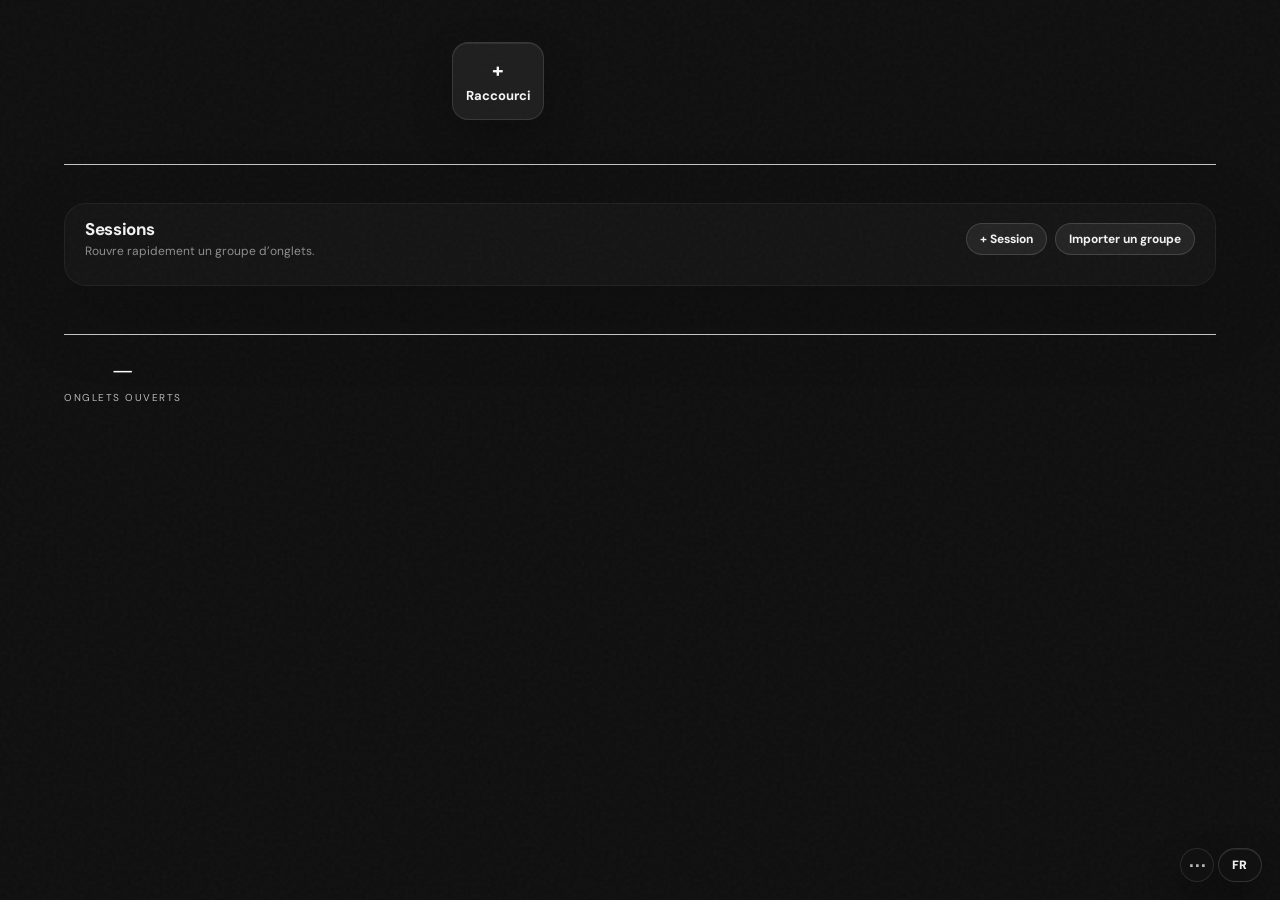
==== commit 21a2b01e: "feat: unify sessions and add tab management" ====
--- a/extension/index.html
+++ b/extension/index.html
@@ -31,13 +31,29 @@
     <input type="file" id="backupImportInput" accept="application/json,.json" hidden>
   </div>
 
-<div id="sessionModal" class="session-modal" hidden>
-  <div class="session-modal-card">
+<div
+  id="sessionModal"
+  class="session-modal"
+  role="dialog"
+  aria-modal="true"
+  aria-labelledby="sessionModalTitle"
+  hidden
+>
+  <div class="session-modal-card session-editor-card">
     <div class="session-modal-header">
       <div>
         <h2 id="sessionModalTitle" data-i18n="createSessionTitle">Créer une session</h2>
-        <p data-i18n="sessionTabsRequired">Sélectionne les onglets à inclure.</p>
-      </div>
+        <p data-i18n="sessionEditorSubtitle">Ajoute ou retire les onglets de cette session.</p>
+      </div>
+      <button
+        type="button"
+        id="undoSessionEditBtn"
+        class="session-undo-btn"
+        data-i18n="undo"
+        disabled
+      >
+        Annuler la dernière action
+      </button>
     </div>
 
     <label class="session-name-label">
@@ -45,18 +61,197 @@
       <input type="text" id="sessionNameInput" placeholder="Ex : Dev Ultra" data-i18n-placeholder="sessionNamePlaceholder">
     </label>
 
-    <div class="session-tabs-toolbar">
-      <button type="button" id="selectAllSessionTabsBtn" data-i18n="selectAll">Tout sélectionner</button>
-      <button type="button" id="clearSessionTabsBtn" data-i18n="clearAll">Tout décocher</button>
-    </div>
-
-    <div class="session-tabs-list" id="sessionTabsList"></div>
+    <form id="sessionManualAddForm" class="session-manual-add-form" novalidate>
+      <label>
+        <span data-i18n="collectionManualUrlLabel">Lien</span>
+        <input
+          type="text"
+          id="sessionManualUrlInput"
+          autocomplete="url"
+          inputmode="url"
+          data-i18n-placeholder="collectionManualUrlPlaceholder"
+          placeholder="https://example.com"
+          required
+        >
+      </label>
+
+      <label>
+        <span data-i18n="collectionManualTitleLabel">Nom facultatif</span>
+        <input
+          type="text"
+          id="sessionManualTitleInput"
+          autocomplete="off"
+          data-i18n-placeholder="collectionManualTitlePlaceholder"
+          placeholder="Ex : Documentation"
+        >
+      </label>
+
+      <button type="submit" id="sessionManualAddSubmit" data-i18n="collectionManualAddSubmit">
+        Ajouter
+      </button>
+
+      <p id="sessionManualAddError" class="session-editor-error" role="alert" hidden></p>
+    </form>
+
+    <div class="session-editor-lists">
+      <section class="session-editor-section">
+        <div class="session-editor-section-header">
+          <div>
+            <strong data-i18n="includedTabs">Onglets inclus</strong>
+            <span id="sessionIncludedCount"></span>
+          </div>
+          <button type="button" id="removeAllSessionTabsBtn" data-i18n="removeAll">
+            Tout retirer
+          </button>
+        </div>
+        <div class="session-tabs-list" id="sessionTabsList"></div>
+      </section>
+
+      <section class="session-editor-section">
+        <div class="session-editor-section-header">
+          <div>
+            <strong data-i18n="availableTabs">Onglets ouverts disponibles</strong>
+            <span id="sessionAvailableCount"></span>
+          </div>
+          <button type="button" id="addAllSessionTabsBtn" data-i18n="addAll">
+            Tout ajouter
+          </button>
+        </div>
+        <div class="session-tabs-list" id="sessionAvailableTabsList"></div>
+      </section>
+    </div>
+
+    <p id="sessionEditorConflict" class="session-editor-error session-editor-conflict" role="alert" hidden></p>
 
     <div class="session-modal-actions">
       <button type="button" id="deleteSessionBtn" data-i18n="delete" hidden>Supprimer</button>
       <button type="button" id="cancelSessionBtn" data-i18n="cancel">Annuler</button>
       <button type="button" id="saveSessionBtn" data-i18n="save">Sauvegarder</button>
     </div>
+  </div>
+</div>
+
+<div
+  id="groupImportModal"
+  class="session-modal"
+  role="dialog"
+  aria-modal="true"
+  aria-labelledby="groupImportTitle"
+  hidden
+>
+  <div class="session-modal-card group-import-modal-card">
+    <div class="session-modal-header group-import-header">
+      <button
+        type="button"
+        id="groupImportBackBtn"
+        class="group-import-back"
+        data-action="group-import-back"
+        data-i18n="back"
+        hidden
+      >
+        ← Retour
+      </button>
+      <div>
+        <h2 id="groupImportTitle" data-i18n="importGroupTitle">Importer un groupe d’onglets</h2>
+        <p id="groupImportSubtitle"></p>
+      </div>
+    </div>
+
+    <div id="groupImportBody" class="group-import-body"></div>
+
+    <div class="session-modal-actions">
+      <span id="groupImportSummary" class="group-import-summary"></span>
+      <button type="button" data-action="close-group-import" data-i18n="cancel">Annuler</button>
+      <button
+        type="button"
+        id="groupImportSaveBtn"
+        data-action="save-group-import"
+        data-i18n="applyGroupReview"
+        hidden
+      >
+        Appliquer
+      </button>
+    </div>
+  </div>
+</div>
+
+<div
+  id="collectionDetailOverlay"
+  class="collection-detail-overlay"
+  role="dialog"
+  aria-modal="true"
+  aria-labelledby="collectionDetailTitle"
+  hidden
+>
+  <div class="collection-detail-panel">
+    <header class="collection-detail-header">
+      <button
+        type="button"
+        class="collection-detail-back"
+        data-action="close-collection-detail"
+        data-i18n="collectionDetailBack"
+      >
+        ← Retour
+      </button>
+
+      <div class="collection-detail-heading">
+        <span id="collectionDetailSource" class="collection-detail-source"></span>
+        <h2 id="collectionDetailTitle"></h2>
+        <p id="collectionDetailMeta" class="collection-detail-meta"></p>
+      </div>
+    </header>
+
+    <div id="collectionDetailNotice" class="collection-detail-notice" hidden></div>
+
+    <p class="collection-detail-hint" data-i18n="collectionDetailHint">
+      Sélectionne des onglets pour les ouvrir en arrière-plan, ou ouvre un onglet et bascule directement dessus.
+    </p>
+
+    <p
+      id="collectionDetailGroupCopyHint"
+      class="collection-detail-group-copy-hint"
+      hidden
+    ></p>
+
+    <div class="collection-detail-toolbar">
+      <button type="button" data-action="select-all-collection-tabs" data-i18n="selectAll">
+        Tout sélectionner
+      </button>
+      <button type="button" data-action="clear-collection-tabs" data-i18n="clearAll">
+        Tout décocher
+      </button>
+    </div>
+
+    <div id="collectionDetailTabs" class="collection-detail-tabs" role="list"></div>
+
+    <footer class="collection-detail-actions">
+      <span id="collectionDetailSelection" class="collection-detail-selection"></span>
+
+      <div class="collection-detail-action-buttons">
+        <button
+          type="button"
+          id="collectionDetailOpenGroup"
+          class="collection-detail-open-group"
+          data-action="open-session-as-group"
+          data-i18n="openAsGroup"
+        >
+          Ouvrir comme groupe
+        </button>
+        <button
+          type="button"
+          id="collectionDetailOpenAll"
+          class="collection-detail-open-all"
+          data-action="open-all-collection-tabs"
+        ></button>
+        <button
+          type="button"
+          id="collectionDetailOpenSelected"
+          class="collection-detail-open-selected"
+          data-action="open-selected-collection-tabs"
+          disabled
+        ></button>
+      </div>
+    </footer>
   </div>
 </div>
 
@@ -124,20 +319,10 @@
               + Session
             </button>
 
-            <button type="button" id="syncChromeGroupsBtn" class="saved-session-add-btn" data-action="sync-protected-groups" data-i18n="syncChromeGroups" hidden>
-              Synchroniser
+            <button type="button" id="importChromeGroupBtn" class="saved-session-add-btn" data-action="open-group-import" data-i18n="importGroupButton">
+              Importer un groupe
             </button>
           </div>
-        </div>
-
-        <div class="saved-sessions-tabs" role="tablist" aria-label="Sessions">
-          <button type="button" id="sessionsViewBtn" class="saved-sessions-tab is-active" data-action="set-sessions-view" data-session-view="sessions" data-i18n="sessions">
-            Sessions
-          </button>
-
-          <button type="button" id="groupsViewBtn" class="saved-sessions-tab" data-action="set-sessions-view" data-session-view="groups" data-i18n="protectedGroupsTab">
-            Groupes protégés
-          </button>
         </div>
 
         <div class="saved-sessions-list" id="savedSessionsList"></div>
@@ -168,7 +353,7 @@
     <!-- LEFT COLUMN: Open tabs -->
     <div class="active-section" id="openTabsSection" style="display:none">
       <div class="section-header">
-        <h2 id="openTabsSectionTitle" data-i18n="openTabs">Onglets ouverts</h2>
+        <h2 id="openTabsSectionTitle" data-i18n="unassignedTabs">Onglets non assignés</h2>
         <div class="section-line"></div>
         <div class="section-count" id="openTabsSectionCount"></div>
       </div>
--- a/extension/style.css
+++ b/extension/style.css
@@ -347,6 +347,65 @@
   min-height: 76px;
 }
 
+.saved-session-card[data-session-draggable="true"] {
+  cursor: default;
+  touch-action: none;
+  user-select: none;
+}
+
+.saved-session-card[data-session-draggable="true"] .saved-session-open {
+  cursor: default;
+}
+
+.saved-sessions-list.is-reordering {
+  user-select: none;
+}
+
+.saved-sessions-list.is-reordering,
+.saved-sessions-list.is-reordering * {
+  cursor: grabbing !important;
+}
+
+.saved-sessions-list.is-reordering .saved-session-card {
+  transition: transform 90ms ease, opacity 90ms ease, background 90ms ease, border-color 90ms ease;
+}
+
+.saved-session-placeholder {
+  flex: 0 0 160px;
+  min-height: 76px;
+  border-radius: 15px;
+  border: 1px dashed rgba(255, 255, 255, 0.26);
+  background: rgba(255, 255, 255, 0.045);
+  box-shadow: inset 0 0 0 1px rgba(255, 255, 255, 0.035);
+}
+
+.saved-session-drag-ghost {
+  position: fixed !important;
+  z-index: 99999;
+  left: 0;
+  top: 0;
+  pointer-events: none;
+  opacity: 0.94;
+  transform: translate3d(0, 0, 0);
+  will-change: transform;
+  filter: drop-shadow(0 18px 34px rgba(0, 0, 0, 0.38));
+}
+
+.saved-session-drag-ghost .saved-session-open {
+  cursor: grabbing;
+  border-color: rgba(255, 255, 255, 0.28);
+  background: rgba(255, 255, 255, 0.115);
+}
+
+.saved-session-drag-ghost .saved-session-edit,
+.saved-session-drag-ghost .saved-session-rename {
+  display: none;
+}
+
+.saved-session-card.is-drag-source {
+  display: none;
+}
+
 .saved-session-open {
   width: 100%;
   height: 76px;
@@ -383,6 +442,16 @@
   overflow: hidden;
   text-overflow: ellipsis;
   white-space: nowrap;
+  cursor: text;
+  text-decoration: underline;
+  text-decoration-color: transparent;
+  text-underline-offset: 3px;
+  transition: color 140ms ease, text-decoration-color 140ms ease;
+}
+
+.saved-session-title:hover {
+  color: #c9f0d3;
+  text-decoration-color: rgba(201, 240, 211, 0.52);
 }
 
 .saved-session-meta {
@@ -452,6 +521,152 @@
 
 .saved-session-edit:hover {
   background: rgba(255, 255, 255, 0.14);
+}
+
+.saved-session-rename {
+  position: absolute;
+  z-index: 3;
+  top: 7px;
+  right: 7px;
+  width: 22px;
+  height: 22px;
+  display: inline-grid;
+  place-items: center;
+  padding: 0;
+  border: 0;
+  border-radius: 999px;
+  background: rgba(0, 0, 0, 0.78);
+  color: #d7eadd;
+  font-size: 12px;
+  line-height: 1;
+  opacity: 0;
+  transform: translateY(-3px);
+  transition: opacity 140ms ease, transform 140ms ease, background 140ms ease;
+}
+
+.saved-session-card:hover .saved-session-rename,
+.saved-session-card:focus-within .saved-session-rename {
+  opacity: 1;
+  transform: translateY(0);
+}
+
+.saved-session-rename:hover,
+.saved-session-rename:focus-visible {
+  background: rgba(129, 201, 149, 0.2);
+  color: #fff;
+}
+
+.session-inline-name-input {
+  position: absolute;
+  z-index: 5;
+  top: 9px;
+  left: 11px;
+  right: 11px;
+  width: calc(100% - 22px);
+  height: 27px;
+  padding: 2px 5px;
+  border: 0;
+  border-bottom: 2px solid rgba(129, 201, 149, 0.68);
+  border-radius: 5px 5px 2px 2px;
+  outline: none;
+  background: rgba(13, 19, 15, 0.96);
+  color: #fff;
+  font-size: 13px;
+  font-weight: 800;
+  line-height: 1.15;
+  box-shadow: 0 7px 18px rgba(0, 0, 0, 0.28);
+}
+
+.session-inline-name-input:focus {
+  border-bottom-color: #bce2c6;
+  box-shadow: 0 0 0 2px rgba(129, 201, 149, 0.18), 0 7px 18px rgba(0, 0, 0, 0.28);
+}
+
+.session-inline-name-input:disabled {
+  cursor: wait;
+  opacity: 0.72;
+}
+
+.saved-session-card.is-renaming-session .saved-session-open,
+.saved-session-card.is-renaming-session .saved-session-edit,
+.saved-session-card.is-renaming-session .saved-session-rename {
+  pointer-events: none;
+}
+
+.saved-session-card.is-provisional-session {
+  width: 180px;
+  animation: provisionalSessionIn 180ms ease both;
+}
+
+.saved-session-card.is-provisional-session .saved-session-open {
+  width: 180px;
+  border-style: dashed;
+  border-color: rgba(129, 201, 149, 0.48);
+  background: rgba(129, 201, 149, 0.09);
+  cursor: default;
+}
+
+.saved-session-card.is-provisional-session .saved-session-meta {
+  margin-top: 23px;
+}
+
+.saved-session-card.is-open-tab-drop-zone .saved-session-open {
+  border-color: rgba(129, 201, 149, 0.3);
+  background: rgba(129, 201, 149, 0.07);
+}
+
+.saved-session-card.is-open-tab-drop-target {
+  z-index: 8;
+}
+
+.saved-session-card.is-open-tab-drop-target .saved-session-open {
+  transform: translateY(-4px) scale(1.045);
+  border-color: rgba(151, 224, 171, 0.85);
+  background: rgba(129, 201, 149, 0.2);
+  box-shadow: 0 0 0 3px rgba(129, 201, 149, 0.16), 0 22px 45px rgba(0, 0, 0, 0.28);
+}
+
+.saved-session-card.is-open-tab-drop-target::after,
+[data-open-tab-draggable="true"].is-open-tab-pair-target::after {
+  content: attr(data-open-tab-drop-label);
+  position: absolute;
+  z-index: 10;
+  left: 50%;
+  bottom: calc(100% + 7px);
+  min-width: max-content;
+  padding: 5px 8px;
+  border-radius: 8px;
+  background: #d7f0de;
+  color: #132218;
+  font-size: 9px;
+  font-weight: 900;
+  line-height: 1;
+  transform: translateX(-50%);
+  box-shadow: 0 9px 22px rgba(0, 0, 0, 0.3);
+  pointer-events: none;
+}
+
+.saved-session-card.is-open-tab-drop-success .saved-session-open {
+  animation: assignedSessionPulse 260ms ease;
+}
+
+@keyframes provisionalSessionIn {
+  from {
+    opacity: 0;
+    transform: translateY(-8px) scale(0.96);
+  }
+  to {
+    opacity: 1;
+    transform: translateY(0) scale(1);
+  }
+}
+
+@keyframes assignedSessionPulse {
+  50% {
+    border-color: rgba(151, 224, 171, 0.9);
+    background: rgba(129, 201, 149, 0.2);
+    transform: scale(1.04);
+  }
 }
 
 /* ----------------------------------------------------------------
@@ -642,7 +857,7 @@
 }
 
 .page-chip.clickable {
-  cursor: pointer;
+  cursor: grab;
   transition: background 150ms ease, border-color 150ms ease;
 }
 
@@ -793,6 +1008,7 @@
 }
 
 .tab-dropdown-item {
+  position: relative;
   width: 100%;
   min-height: 32px;
   padding: 7px 9px;
@@ -1101,6 +1317,11 @@
   border-radius: 22px;
 }
 
+.session-editor-card {
+  width: min(960px, calc(100vw - 40px));
+  max-height: min(820px, calc(100vh - 40px));
+}
+
 .shortcut-modal-card h2,
 .session-modal-header h2 {
   margin: 0 0 18px;
@@ -1111,6 +1332,13 @@
 
 .session-modal-header {
   margin-bottom: 18px;
+}
+
+.session-editor-card .session-modal-header {
+  display: flex;
+  align-items: flex-start;
+  justify-content: space-between;
+  gap: 18px;
 }
 
 .session-modal-header h2 {
@@ -1121,6 +1349,28 @@
   margin: 4px 0 0;
   color: var(--muted);
   font-size: 13px;
+}
+
+.session-undo-btn {
+  min-height: 34px;
+  flex: none;
+  padding: 0 13px;
+  border: 1px solid rgba(255, 255, 255, 0.15);
+  border-radius: 10px;
+  background: rgba(255, 255, 255, 0.06);
+  color: #e8e8e8;
+  font-size: 11px;
+  font-weight: 750;
+}
+
+.session-undo-btn:hover:not(:disabled) {
+  border-color: rgba(129, 201, 149, 0.38);
+  background: rgba(129, 201, 149, 0.11);
+}
+
+.session-undo-btn:disabled {
+  cursor: default;
+  opacity: 0.38;
 }
 
 .shortcut-modal-card label,
@@ -1152,6 +1402,60 @@
 .shortcut-modal-card input:focus,
 #sessionNameInput:focus {
   border-color: rgba(255, 255, 255, 0.34);
+}
+
+.session-manual-add-form {
+  display: grid;
+  grid-template-columns: minmax(0, 1.4fr) minmax(0, 1fr) auto;
+  align-items: end;
+  gap: 10px;
+  margin-bottom: 16px;
+  padding: 12px;
+  border: 1px solid rgba(255, 255, 255, 0.09);
+  border-radius: 14px;
+  background: rgba(0, 0, 0, 0.2);
+}
+
+.session-manual-add-form label {
+  min-width: 0;
+  display: flex;
+  flex-direction: column;
+  gap: 6px;
+  color: rgba(255, 255, 255, 0.62);
+  font-size: 10.5px;
+  font-weight: 800;
+}
+
+.session-manual-add-form input {
+  width: 100%;
+  height: 38px;
+  padding: 0 11px;
+  border: 1px solid rgba(255, 255, 255, 0.12);
+  border-radius: 10px;
+  outline: none;
+  background: rgba(0, 0, 0, 0.3);
+  color: #fff;
+  font-size: 12px;
+}
+
+.session-manual-add-form input:focus {
+  border-color: rgba(129, 201, 149, 0.5);
+}
+
+.session-manual-add-form button {
+  height: 38px;
+  padding: 0 15px;
+  border: 1px solid #f0f0f0;
+  border-radius: 10px;
+  background: #f0f0f0;
+  color: #151515;
+  font-size: 11px;
+  font-weight: 850;
+}
+
+.session-manual-add-form button:disabled {
+  cursor: wait;
+  opacity: 0.5;
 }
 
 .shortcut-modal-actions,
@@ -1265,6 +1569,7 @@
 
 .session-tab-info {
   min-width: 0;
+  flex: 1;
   display: flex;
   flex-direction: column;
   gap: 2px;
@@ -1287,6 +1592,661 @@
   color: #9f9f9f;
   font-size: 11px;
   font-weight: 600;
+}
+
+[data-open-tab-draggable="true"] {
+  touch-action: none;
+  user-select: none;
+}
+
+[data-open-tab-draggable="true"].is-open-tab-drag-source {
+  border-color: rgba(129, 201, 149, 0.5);
+  border-style: dashed;
+  opacity: 0.34;
+}
+
+[data-open-tab-draggable="true"].is-open-tab-assignment-pending {
+  pointer-events: none;
+  opacity: 0;
+  transform: translateY(-7px) scale(0.94);
+  transition: opacity 180ms ease, transform 180ms ease;
+}
+
+[data-open-tab-draggable="true"].is-open-tab-pair-target {
+  z-index: 7;
+  border-color: rgba(137, 180, 255, 0.88);
+  background: rgba(98, 142, 225, 0.2);
+  box-shadow: 0 0 0 3px rgba(98, 142, 225, 0.16);
+  transform: translateY(-2px);
+}
+
+[data-open-tab-draggable="true"].is-open-tab-pair-target::after {
+  background: #dbe7ff;
+  color: #13213d;
+}
+
+body.is-assigning-open-tab,
+body.is-assigning-open-tab * {
+  cursor: grabbing !important;
+}
+
+.open-tab-drag-ghost {
+  position: fixed;
+  z-index: 100000;
+  left: 0;
+  top: 0;
+  width: min(260px, calc(100vw - 24px));
+  min-height: 48px;
+  display: flex;
+  align-items: center;
+  gap: 10px;
+  padding: 9px 12px;
+  border: 1px solid rgba(151, 224, 171, 0.72);
+  border-radius: 13px;
+  background: rgba(20, 31, 23, 0.97);
+  color: #fff;
+  pointer-events: none;
+  will-change: transform;
+  box-shadow: 0 20px 48px rgba(0, 0, 0, 0.42), 0 0 0 3px rgba(129, 201, 149, 0.12);
+}
+
+.open-tab-drag-ghost img {
+  width: 20px;
+  height: 20px;
+  flex: none;
+  border-radius: 5px;
+}
+
+.open-tab-drag-copy {
+  min-width: 0;
+  display: flex;
+  flex-direction: column;
+  gap: 2px;
+}
+
+.open-tab-drag-copy small {
+  color: #9fd8af;
+  font-size: 9px;
+  font-weight: 900;
+  letter-spacing: 0.06em;
+  text-transform: uppercase;
+}
+
+.open-tab-drag-copy strong {
+  overflow: hidden;
+  color: #fff;
+  font-size: 11px;
+  font-weight: 800;
+  text-overflow: ellipsis;
+  white-space: nowrap;
+}
+
+.session-editor-lists {
+  min-height: 0;
+  flex: 1;
+  display: grid;
+  grid-template-columns: repeat(2, minmax(0, 1fr));
+  gap: 14px;
+}
+
+.session-editor-section {
+  min-width: 0;
+  min-height: 0;
+  display: flex;
+  flex-direction: column;
+}
+
+.session-editor-section-header {
+  min-height: 32px;
+  display: flex;
+  align-items: flex-start;
+  justify-content: space-between;
+  gap: 10px;
+  margin-bottom: 8px;
+}
+
+.session-editor-section-header > div {
+  min-width: 0;
+  display: flex;
+  align-items: center;
+  gap: 7px;
+}
+
+.session-editor-section-header strong {
+  color: #f3f3f3;
+  font-size: 12px;
+}
+
+.session-editor-section-header span {
+  min-width: 21px;
+  height: 21px;
+  display: inline-grid;
+  place-items: center;
+  padding: 0 6px;
+  border-radius: 999px;
+  background: rgba(255, 255, 255, 0.08);
+  color: rgba(255, 255, 255, 0.65);
+  font-size: 10px;
+  font-weight: 800;
+}
+
+.session-editor-section-header button {
+  min-height: 28px;
+  flex: none;
+  padding: 0 9px;
+  border: 1px solid rgba(255, 255, 255, 0.12);
+  border-radius: 9px;
+  background: rgba(255, 255, 255, 0.05);
+  color: rgba(255, 255, 255, 0.72);
+  font-size: 10px;
+  font-weight: 800;
+}
+
+.session-editor-section-header button:hover:not(:disabled) {
+  border-color: rgba(255, 255, 255, 0.24);
+  color: #fff;
+}
+
+.session-editor-section-header button:disabled {
+  cursor: default;
+  opacity: 0.36;
+}
+
+.session-editor-lists .session-tabs-list {
+  min-height: 180px;
+  max-height: none;
+}
+
+.session-editor-tab-row {
+  cursor: default;
+}
+
+.session-tab-action {
+  min-height: 28px;
+  flex: none;
+  padding: 0 9px;
+  border-radius: 8px;
+  font-size: 10px;
+  font-weight: 850;
+}
+
+.session-tab-action.is-add {
+  border: 1px solid rgba(129, 201, 149, 0.27);
+  background: rgba(129, 201, 149, 0.09);
+  color: #a9dbb7;
+}
+
+.session-tab-action.is-remove {
+  border: 1px solid rgba(242, 139, 130, 0.25);
+  background: rgba(242, 139, 130, 0.08);
+  color: #ffaaa2;
+}
+
+.session-tab-action:hover {
+  filter: brightness(1.2);
+}
+
+.session-editor-empty {
+  min-height: 96px;
+  display: grid;
+  place-items: center;
+  padding: 18px;
+  color: rgba(255, 255, 255, 0.4);
+  font-size: 11px;
+  text-align: center;
+}
+
+.session-editor-error {
+  grid-column: 1 / -1;
+  margin: 0;
+  color: #ffaaa2;
+  font-size: 11px;
+  font-weight: 700;
+}
+
+.session-editor-error[hidden] {
+  display: none !important;
+}
+
+.session-editor-conflict {
+  margin-top: 12px;
+}
+
+.collection-detail-overlay[hidden] {
+  display: none !important;
+}
+
+body.collection-detail-is-open {
+  overflow: hidden;
+}
+
+.collection-detail-overlay {
+  position: fixed;
+  inset: 0;
+  z-index: 12000;
+  display: grid;
+  place-items: center;
+  padding: 24px;
+  background: rgba(0, 0, 0, 0.68);
+  backdrop-filter: blur(12px);
+}
+
+.collection-detail-panel {
+  width: min(880px, calc(100vw - 48px));
+  max-height: min(820px, calc(100vh - 48px));
+  display: flex;
+  flex-direction: column;
+  overflow: hidden;
+  border: 1px solid rgba(255, 255, 255, 0.14);
+  border-radius: 24px;
+  background: #191919;
+  box-shadow: 0 34px 110px rgba(0, 0, 0, 0.56);
+}
+
+.collection-detail-header {
+  width: 100%;
+  flex: none;
+  display: flex;
+  flex-direction: row;
+  align-items: flex-start;
+  gap: 18px;
+  padding: 22px 24px 17px;
+  border-bottom: 1px solid rgba(255, 255, 255, 0.08);
+}
+
+.collection-detail-back {
+  min-height: 34px;
+  flex: none;
+  padding: 0 12px;
+  border: 1px solid rgba(255, 255, 255, 0.13);
+  border-radius: 10px;
+  background: rgba(255, 255, 255, 0.045);
+  color: rgba(255, 255, 255, 0.82);
+  font-size: 12px;
+  font-weight: 800;
+}
+
+.collection-detail-back:hover {
+  border-color: rgba(255, 255, 255, 0.22);
+  background: rgba(255, 255, 255, 0.09);
+  color: #fff;
+}
+
+.collection-detail-heading {
+  min-width: 0;
+}
+
+.collection-detail-source {
+  display: block;
+  margin-bottom: 4px;
+  color: var(--accent-sage);
+  font-size: 10px;
+  font-weight: 900;
+  letter-spacing: 0.09em;
+  text-transform: uppercase;
+}
+
+.collection-detail-heading h2 {
+  margin: 0;
+  overflow: hidden;
+  color: #fff;
+  font-size: clamp(20px, 3vw, 27px);
+  font-weight: 800;
+  line-height: 1.12;
+  text-overflow: ellipsis;
+  white-space: nowrap;
+}
+
+.collection-detail-meta {
+  margin: 5px 0 0;
+  color: rgba(255, 255, 255, 0.58);
+  font-size: 12px;
+  font-weight: 700;
+}
+
+.collection-detail-notice {
+  flex: none;
+  margin: 16px 24px 0;
+  padding: 10px 12px;
+  border: 1px solid rgba(253, 214, 99, 0.22);
+  border-radius: 11px;
+  background: rgba(253, 214, 99, 0.08);
+  color: #f3d98c;
+  font-size: 12px;
+  font-weight: 700;
+  line-height: 1.4;
+}
+
+.collection-detail-hint {
+  flex: none;
+  margin: 15px 24px 10px;
+  color: rgba(255, 255, 255, 0.62);
+  font-size: 12px;
+  line-height: 1.45;
+}
+
+.collection-detail-group-copy-hint {
+  flex: none;
+  margin: -2px 24px 11px;
+  padding: 8px 10px;
+  border-left: 2px solid rgba(138, 180, 248, 0.62);
+  border-radius: 0 9px 9px 0;
+  background: rgba(138, 180, 248, 0.065);
+  color: rgba(214, 228, 255, 0.72);
+  font-size: 10.5px;
+  font-weight: 650;
+  line-height: 1.4;
+}
+
+.collection-detail-group-copy-hint[hidden] {
+  display: none !important;
+}
+
+.collection-detail-toolbar {
+  flex: none;
+  display: flex;
+  align-items: center;
+  gap: 8px;
+  padding: 0 24px 10px;
+}
+
+.collection-detail-toolbar button {
+  min-height: 29px;
+  padding: 0 10px;
+  border: 1px solid rgba(255, 255, 255, 0.11);
+  border-radius: 999px;
+  background: rgba(255, 255, 255, 0.045);
+  color: rgba(255, 255, 255, 0.7);
+  font-size: 10.5px;
+  font-weight: 800;
+}
+
+.collection-detail-toolbar button:hover {
+  background: rgba(255, 255, 255, 0.09);
+  color: #fff;
+}
+
+.collection-detail-tabs {
+  min-height: 180px;
+  flex: 1;
+  overflow-y: auto;
+  display: flex;
+  flex-direction: column;
+  gap: 7px;
+  margin: 0 16px;
+  padding: 8px;
+  border: 1px solid rgba(255, 255, 255, 0.07);
+  border-radius: 15px;
+  background: rgba(0, 0, 0, 0.20);
+}
+
+.collection-detail-tab-row {
+  min-height: 54px;
+  display: flex;
+  align-items: center;
+  gap: 10px;
+  padding: 7px 8px 7px 11px;
+  border: 1px solid transparent;
+  border-radius: 12px;
+  background: rgba(255, 255, 255, 0.035);
+  transition: background 140ms ease, border-color 140ms ease;
+}
+
+.collection-detail-tab-row:hover,
+.collection-detail-tab-row:focus-within {
+  border-color: rgba(255, 255, 255, 0.09);
+  background: rgba(255, 255, 255, 0.065);
+}
+
+.collection-detail-tab-row.is-already-open {
+  border-color: rgba(129, 201, 149, 0.11);
+  background: rgba(129, 201, 149, 0.035);
+}
+
+.collection-detail-tab-select {
+  min-width: 0;
+  flex: 1;
+  display: flex;
+  align-items: center;
+  gap: 10px;
+  cursor: pointer;
+}
+
+.collection-detail-tab-row.is-already-open .collection-detail-tab-select {
+  cursor: default;
+}
+
+.collection-detail-tab-select input {
+  width: 17px;
+  height: 17px;
+  flex: none;
+  margin: 0;
+  accent-color: var(--accent-sage);
+}
+
+.collection-detail-tab-select img {
+  width: 18px;
+  height: 18px;
+  flex: none;
+  border-radius: 4px;
+}
+
+.collection-detail-tab-info {
+  min-width: 0;
+  display: flex;
+  flex-direction: column;
+  gap: 3px;
+}
+
+.collection-detail-tab-title,
+.collection-detail-tab-domain {
+  overflow: hidden;
+  text-overflow: ellipsis;
+  white-space: nowrap;
+}
+
+.collection-detail-tab-title {
+  color: rgba(255, 255, 255, 0.92);
+  font-size: 13px;
+  font-weight: 750;
+}
+
+.collection-detail-tab-domain {
+  color: rgba(255, 255, 255, 0.46);
+  font-size: 10.5px;
+  font-weight: 650;
+}
+
+.collection-detail-open-badge {
+  width: fit-content;
+  margin-top: 2px;
+  padding: 2px 6px;
+  border-radius: 999px;
+  background: rgba(129, 201, 149, 0.12);
+  color: #9bd7ad;
+  font-size: 9px;
+  font-weight: 850;
+  letter-spacing: 0.015em;
+}
+
+.collection-detail-switch {
+  min-height: 34px;
+  flex: none;
+  padding: 0 11px;
+  border: 1px solid rgba(255, 255, 255, 0.16);
+  border-radius: 10px;
+  background: transparent;
+  color: rgba(255, 255, 255, 0.83);
+  font-size: 11px;
+  font-weight: 850;
+  white-space: nowrap;
+}
+
+.collection-detail-switch:hover {
+  border-color: rgba(255, 255, 255, 0.28);
+  background: rgba(255, 255, 255, 0.09);
+  color: #fff;
+}
+
+.collection-detail-actions {
+  flex: none;
+  display: flex;
+  align-items: center;
+  justify-content: space-between;
+  gap: 16px;
+  padding: 16px 24px 20px;
+  border-top: 1px solid rgba(255, 255, 255, 0.08);
+  background: rgba(25, 25, 25, 0.97);
+}
+
+.collection-detail-selection {
+  color: rgba(255, 255, 255, 0.52);
+  font-size: 11px;
+  font-weight: 800;
+}
+
+.collection-detail-action-buttons {
+  display: flex;
+  justify-content: flex-end;
+  gap: 9px;
+}
+
+.collection-detail-open-all,
+.collection-detail-open-selected {
+  min-height: 38px;
+  padding: 0 14px;
+  border-radius: 11px;
+  font-size: 11.5px;
+  font-weight: 850;
+}
+
+.collection-detail-open-all {
+  border: 1px solid rgba(255, 255, 255, 0.14);
+  background: rgba(255, 255, 255, 0.06);
+  color: rgba(255, 255, 255, 0.84);
+}
+
+.collection-detail-open-all:hover {
+  background: rgba(255, 255, 255, 0.11);
+  color: #fff;
+}
+
+.collection-detail-open-selected {
+  border: 1px solid #f0f0f0;
+  background: #f0f0f0;
+  color: #151515;
+}
+
+.collection-detail-open-selected:hover:not(:disabled) {
+  background: #fff;
+}
+
+.collection-detail-panel button:disabled,
+.collection-detail-panel input:disabled {
+  cursor: not-allowed;
+  opacity: 0.42;
+}
+
+.collection-detail-panel button:focus-visible,
+.collection-detail-panel input:focus-visible {
+  outline: 2px solid var(--accent-sage);
+  outline-offset: 2px;
+}
+
+@media (max-width: 640px) {
+  .session-modal {
+    align-items: stretch;
+    padding: 12px;
+  }
+
+  .session-editor-card {
+    width: 100%;
+    max-height: calc(100vh - 24px);
+    overflow-y: auto;
+    padding: 16px;
+  }
+
+  .session-editor-card .session-modal-header {
+    align-items: stretch;
+    flex-direction: column;
+    gap: 10px;
+  }
+
+  .session-undo-btn {
+    align-self: flex-start;
+  }
+
+  .session-manual-add-form,
+  .session-editor-lists {
+    grid-template-columns: 1fr;
+  }
+
+  .collection-detail-overlay {
+    align-items: stretch;
+    padding: 12px;
+  }
+
+  .collection-detail-panel {
+    width: 100%;
+    max-height: calc(100vh - 24px);
+    border-radius: 18px;
+  }
+
+  .collection-detail-header {
+    gap: 12px;
+    padding: 16px;
+  }
+
+  .collection-detail-notice {
+    margin: 12px 16px 0;
+  }
+
+  .collection-detail-hint {
+    margin: 12px 16px 9px;
+  }
+
+  .collection-detail-group-copy-hint {
+    margin: -1px 16px 10px;
+  }
+
+  .collection-detail-toolbar {
+    padding: 0 16px 9px;
+  }
+
+  .collection-detail-tabs {
+    margin: 0 10px;
+  }
+
+  .collection-detail-tab-row {
+    align-items: stretch;
+    flex-direction: column;
+    gap: 7px;
+  }
+
+  .collection-detail-tab-select {
+    min-height: 34px;
+  }
+
+  .collection-detail-switch {
+    width: 100%;
+  }
+
+  .collection-detail-actions {
+    align-items: stretch;
+    flex-direction: column;
+    gap: 9px;
+    padding: 13px 16px 16px;
+  }
+
+  .collection-detail-action-buttons {
+    flex-direction: column;
+  }
+
+  .collection-detail-open-group,
+  .collection-detail-open-all,
+  .collection-detail-open-selected {
+    width: 100%;
+  }
 }
 
 /* ----------------------------------------------------------------
@@ -2231,6 +3191,193 @@
   max-width: 130px;
 }
 
+/* Unified sessions with optional native-group connections */
+.saved-session-card.has-group-template .saved-session-open {
+  position: relative;
+  padding-right: 26px;
+}
+
+.saved-session-card.is-group-open .saved-session-open {
+  box-shadow:
+    inset 3px 0 0 rgba(129, 201, 149, 0.78),
+    inset 0 1px 0 rgba(255, 255, 255, 0.08),
+    0 16px 40px rgba(0, 0, 0, 0.18);
+}
+
+.saved-session-card.is-group-changed .saved-session-open {
+  box-shadow:
+    inset 3px 0 0 rgba(253, 214, 99, 0.82),
+    inset 0 1px 0 rgba(255, 255, 255, 0.08),
+    0 16px 40px rgba(0, 0, 0, 0.18);
+}
+
+.saved-session-card.is-group-closed .saved-session-open {
+  box-shadow:
+    inset 3px 0 0 rgba(154, 160, 166, 0.72),
+    inset 0 1px 0 rgba(255, 255, 255, 0.08),
+    0 16px 40px rgba(0, 0, 0, 0.18);
+}
+
+.saved-session-card.is-group-changed .saved-session-meta {
+  color: #ffd27a;
+}
+
+.saved-session-card.is-group-closed .saved-session-meta {
+  color: rgba(255, 255, 255, 0.64);
+}
+
+.group-import-modal-card {
+  width: min(760px, calc(100vw - 40px));
+}
+
+.group-import-header {
+  display: flex;
+  align-items: flex-start;
+  gap: 12px;
+}
+
+.group-import-back {
+  min-height: 31px;
+  padding: 0 10px;
+  border: 1px solid rgba(255, 255, 255, 0.12);
+  border-radius: 10px;
+  background: rgba(255, 255, 255, 0.05);
+  color: rgba(255, 255, 255, 0.78);
+  font-size: 11px;
+  font-weight: 800;
+}
+
+.group-import-body {
+  min-height: 120px;
+  overflow-y: auto;
+  display: grid;
+  align-content: start;
+  gap: 9px;
+  padding: 2px 3px 4px;
+}
+
+.group-import-choice {
+  width: 100%;
+  min-height: 58px;
+  padding: 10px 13px;
+  position: relative;
+  display: flex;
+  align-items: center;
+  gap: 11px;
+  border: 1px solid rgba(255, 255, 255, 0.11);
+  border-radius: 14px;
+  background: rgba(255, 255, 255, 0.045);
+  color: #fff;
+  text-align: left;
+}
+
+.group-import-choice:hover {
+  border-color: rgba(255, 255, 255, 0.22);
+  background: rgba(255, 255, 255, 0.085);
+}
+
+.group-import-choice .chrome-group-color-dot {
+  position: static;
+  flex: 0 0 9px;
+}
+
+.group-import-choice-copy {
+  min-width: 0;
+  display: flex;
+  flex-direction: column;
+  gap: 3px;
+}
+
+.group-import-choice-copy strong {
+  overflow: hidden;
+  color: #fff;
+  font-size: 13px;
+  text-overflow: ellipsis;
+  white-space: nowrap;
+}
+
+.group-import-choice-copy span {
+  color: rgba(255, 255, 255, 0.56);
+  font-size: 11px;
+  font-weight: 700;
+}
+
+.group-import-body #groupImportNameInput {
+  height: 40px;
+  padding: 0 12px;
+  border: 1px solid rgba(255, 255, 255, 0.14);
+  border-radius: 10px;
+  outline: none;
+  background: #111;
+  color: #fff;
+}
+
+.group-import-body #groupImportNameInput:focus {
+  border-color: rgba(255, 255, 255, 0.34);
+}
+
+.group-review-tabs {
+  min-height: 0;
+  max-height: min(440px, 52vh);
+  overflow-y: auto;
+  display: grid;
+  gap: 8px;
+}
+
+.group-review-tab {
+  margin: 0;
+}
+
+.group-import-summary {
+  margin-right: auto;
+  color: rgba(255, 255, 255, 0.56);
+  font-size: 11px;
+  font-weight: 800;
+}
+
+#groupImportSaveBtn {
+  border: 1px solid #f2f2f2;
+  background: #f2f2f2;
+  color: #111;
+}
+
+#groupImportSaveBtn:disabled {
+  cursor: not-allowed;
+  opacity: 0.42;
+}
+
+.collection-detail-open-group {
+  min-height: 38px;
+  padding: 0 14px;
+  border: 1px solid rgba(129, 201, 149, 0.28);
+  border-radius: 11px;
+  background: rgba(129, 201, 149, 0.10);
+  color: #dff6e5;
+  font-size: 11.5px;
+  font-weight: 850;
+}
+
+.collection-detail-open-group:hover:not(:disabled) {
+  background: rgba(129, 201, 149, 0.17);
+}
+
+@media (max-width: 640px) {
+  .group-import-modal-card {
+    width: calc(100vw - 24px);
+    max-height: calc(100vh - 24px);
+    padding: 17px;
+  }
+
+  .group-import-header {
+    flex-direction: column;
+  }
+
+  .group-import-summary {
+    width: 100%;
+    margin-right: 0;
+  }
+}
+
 
 /* ----------------------------------------------------------------
    Discreet backup menu
@@ -2311,3 +3458,142 @@
     bottom: 14px;
   }
 }
+
+/* ----------------------------------------------------------------
+   Open tabs filter — discreet header search
+   ---------------------------------------------------------------- */
+
+#openTabsSectionCount {
+  display: inline-flex;
+  align-items: center;
+  justify-content: flex-end;
+  gap: 7px;
+  min-width: 0;
+}
+
+.open-tabs-count-label {
+  white-space: nowrap;
+}
+
+.open-tabs-search-btn {
+  width: 26px;
+  height: 26px;
+  min-width: 26px;
+  display: inline-flex;
+  align-items: center;
+  justify-content: center;
+  border-radius: 999px;
+  border: 1px solid rgba(255, 255, 255, 0.10);
+  background: rgba(255, 255, 255, 0.045);
+  color: rgba(255, 255, 255, 0.68);
+  line-height: 1;
+  transition: background 140ms ease, border-color 140ms ease, color 140ms ease, transform 140ms ease;
+}
+
+.open-tabs-search-btn:hover,
+.open-tabs-search-btn[aria-expanded="true"] {
+  background: rgba(255, 255, 255, 0.095);
+  border-color: rgba(255, 255, 255, 0.18);
+  color: #fff;
+  transform: translateY(-1px);
+}
+
+.open-tabs-search-icon {
+  width: 13px;
+  height: 13px;
+  display: block;
+}
+
+.open-tabs-search-wrap {
+  width: 0;
+  max-width: 0;
+  height: 28px;
+  display: inline-flex;
+  align-items: center;
+  gap: 4px;
+  overflow: hidden;
+  opacity: 0;
+  transform: translateX(4px);
+  transition: width 170ms ease, max-width 170ms ease, opacity 140ms ease, transform 140ms ease;
+}
+
+.open-tabs-search-wrap.is-visible {
+  width: 178px;
+  max-width: 178px;
+  opacity: 1;
+  transform: translateX(0);
+}
+
+.open-tabs-search-input {
+  width: 148px;
+  height: 28px;
+  padding: 0 28px 0 10px;
+  border-radius: 999px;
+  border: 1px solid rgba(255, 255, 255, 0.12);
+  background: rgba(255, 255, 255, 0.055);
+  color: #f2f2f2;
+  font-size: 12px;
+  font-weight: 700;
+  outline: none;
+}
+
+.open-tabs-search-input::-webkit-search-cancel-button,
+.open-tabs-search-input::-webkit-search-decoration {
+  display: none;
+}
+
+.open-tabs-search-input::placeholder {
+  color: rgba(255, 255, 255, 0.42);
+}
+
+.open-tabs-search-input:focus {
+  background: rgba(255, 255, 255, 0.085);
+  border-color: rgba(255, 255, 255, 0.20);
+}
+
+.open-tabs-search-clear {
+  width: 22px;
+  height: 22px;
+  margin-left: -30px;
+  display: inline-flex;
+  align-items: center;
+  justify-content: center;
+  border: 0;
+  border-radius: 999px;
+  background: transparent;
+  color: rgba(255, 255, 255, 0.62);
+  font-size: 16px;
+  font-weight: 800;
+  line-height: 1;
+}
+
+.open-tabs-search-clear:hover {
+  background: rgba(255, 255, 255, 0.10);
+  color: #fff;
+}
+
+.open-tabs-filter-empty {
+  grid-column: 1 / -1;
+  width: 100%;
+  min-height: 96px;
+  padding: 22px;
+  border-radius: 18px;
+  border: 1px dashed rgba(255, 255, 255, 0.14);
+  background: rgba(255, 255, 255, 0.025);
+}
+
+@media (max-width: 760px) {
+  #openTabsSectionCount {
+    flex-wrap: wrap;
+    justify-content: flex-start;
+  }
+
+  .open-tabs-search-wrap.is-visible {
+    width: 150px;
+    max-width: 150px;
+  }
+
+  .open-tabs-search-input {
+    width: 120px;
+  }
+}
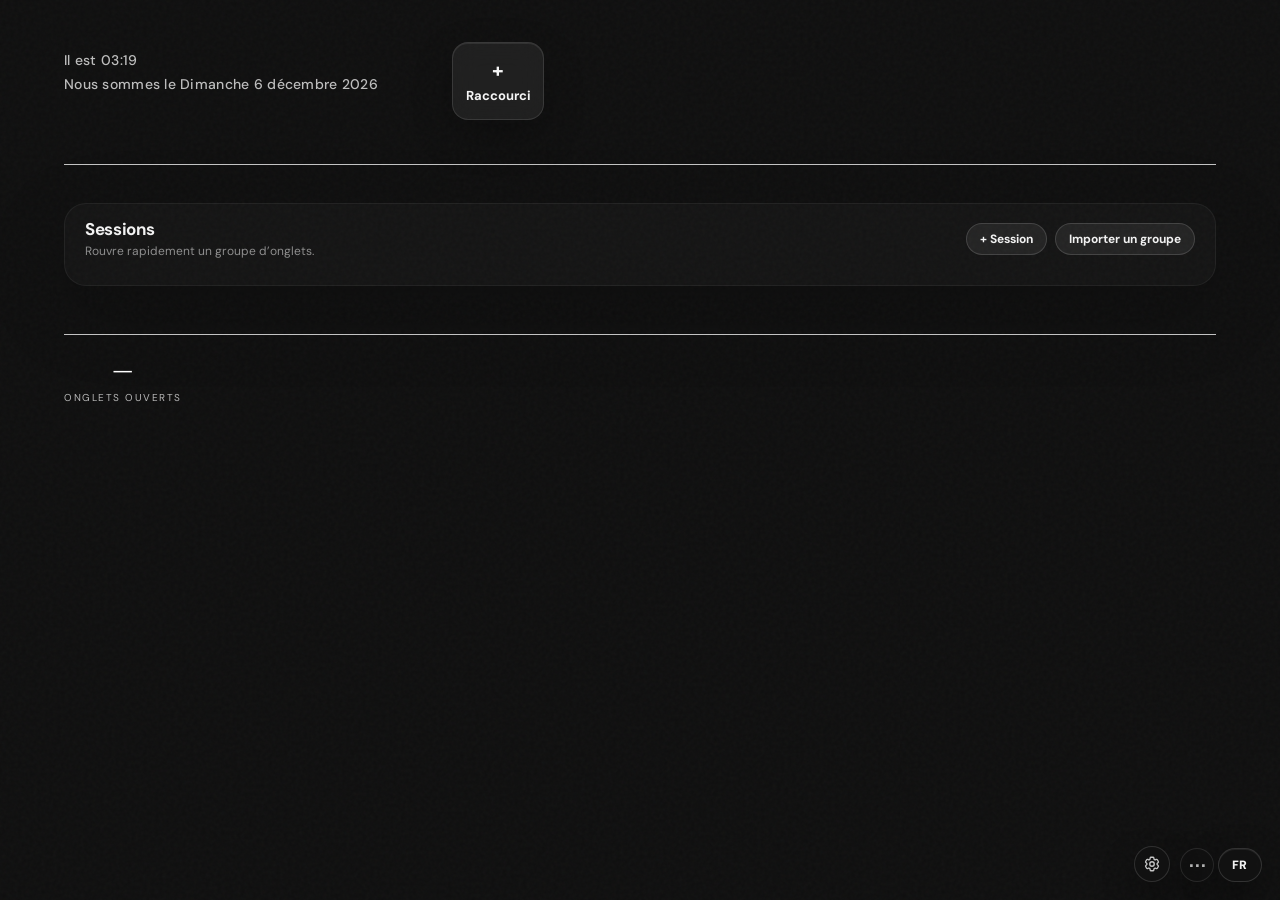
==== commit e03fa950: "feat: add customizable dashboard and tab workflows" ====
--- a/extension/index.html
+++ b/extension/index.html
@@ -1,5 +1,11 @@
 <!DOCTYPE html>
-<html lang="fr">
+<html
+  lang="fr"
+  data-dashboard-settings-ready="false"
+  data-dashboard-layout-mode="original"
+  data-language-dock="bottom-right"
+  data-language-visible="true"
+>
 <head>
   <meta charset="UTF-8">
   <meta name="viewport" content="width=device-width, initial-scale=1.0">
@@ -14,6 +20,21 @@
 
 <body>
 
+  <button
+    type="button"
+    id="settingsDrawerBtn"
+    class="settings-drawer-btn"
+    data-i18n-title="settingsOpen"
+    aria-haspopup="dialog"
+    aria-controls="settingsDrawerOverlay"
+  >
+    <svg xmlns="http://www.w3.org/2000/svg" fill="none" viewBox="0 0 24 24" stroke-width="1.8" stroke="currentColor" aria-hidden="true">
+      <path stroke-linecap="round" stroke-linejoin="round" d="M9.594 3.94c.09-.542.56-.94 1.11-.94h2.592c.55 0 1.02.398 1.11.94l.213 1.279c.063.374.313.686.645.87.074.04.147.083.219.127.325.197.72.258 1.075.124l1.217-.456a1.125 1.125 0 0 1 1.37.49l1.296 2.245a1.125 1.125 0 0 1-.26 1.431l-1.003.827c-.293.241-.438.613-.43.993a6.77 6.77 0 0 1 0 .255c-.008.38.137.75.43.992l1.003.827c.424.35.534.955.26 1.43l-1.296 2.247a1.125 1.125 0 0 1-1.37.489l-1.217-.456c-.355-.133-.75-.072-1.075.124a6.57 6.57 0 0 1-.22.128c-.331.183-.581.495-.644.869l-.213 1.278c-.09.543-.56.941-1.11.941h-2.592c-.55 0-1.02-.398-1.11-.94l-.213-1.279c-.063-.374-.313-.686-.645-.87a6.52 6.52 0 0 1-.219-.127c-.325-.197-.72-.258-1.075-.124l-1.217.456a1.125 1.125 0 0 1-1.37-.49l-1.296-2.245a1.125 1.125 0 0 1 .26-1.431l1.003-.827c.293-.241.438-.613.43-.993a6.77 6.77 0 0 1 0-.255c.008-.38-.137-.75-.43-.992l-1.003-.827a1.125 1.125 0 0 1-.26-1.43l1.296-2.247a1.125 1.125 0 0 1 1.37-.489l1.217.456c.355.133.75.072 1.075-.124.072-.044.145-.087.22-.128.331-.183.581-.495.644-.869l.213-1.278Z" />
+      <path stroke-linecap="round" stroke-linejoin="round" d="M15 12a3 3 0 1 1-6 0 3 3 0 0 1 6 0Z" />
+    </svg>
+    <span class="sr-only" data-i18n="settingsOpen">Open settings</span>
+  </button>
+
   <button type="button" id="languageToggleBtn" class="language-toggle-btn">
     FR
   </button>
@@ -29,6 +50,226 @@
     </div>
 
     <input type="file" id="backupImportInput" accept="application/json,.json" hidden>
+  </div>
+
+  <div id="settingsDrawerOverlay" class="settings-drawer-overlay" hidden>
+    <aside
+      id="settingsDrawer"
+      class="settings-drawer"
+      role="dialog"
+      aria-modal="true"
+      aria-labelledby="settingsDrawerTitle"
+    >
+      <header class="settings-drawer-header">
+        <div>
+          <span class="settings-eyebrow" data-i18n="settingsEyebrow">Customization</span>
+          <h2 id="settingsDrawerTitle" data-i18n="settingsTitle">Settings</h2>
+        </div>
+        <button
+          type="button"
+          class="settings-icon-btn"
+          data-action="cancel-dashboard-settings"
+          data-i18n-title="close"
+        >
+          <svg xmlns="http://www.w3.org/2000/svg" fill="none" viewBox="0 0 24 24" stroke-width="2" stroke="currentColor" aria-hidden="true">
+            <path stroke-linecap="round" stroke-linejoin="round" d="M6 18 18 6M6 6l12 12" />
+          </svg>
+          <span class="sr-only" data-i18n="close">Close</span>
+        </button>
+      </header>
+
+      <div class="settings-tabs" role="tablist" aria-label="Settings">
+        <button type="button" role="tab" data-settings-tab="layout" aria-selected="true" data-i18n="settingsLayout">Layout</button>
+        <button type="button" role="tab" data-settings-tab="keyboard" aria-selected="false" data-i18n="settingsKeyboard">Keyboard</button>
+        <button type="button" role="tab" data-settings-tab="general" aria-selected="false" data-i18n="settingsGeneral">General</button>
+      </div>
+
+      <div class="settings-drawer-body">
+        <section class="settings-panel settings-layout-panel is-active" data-settings-panel="layout" role="tabpanel">
+          <div class="settings-layout-editor">
+            <aside class="settings-layout-sidebar">
+              <div class="settings-block">
+                <div class="settings-block-heading">
+                  <div>
+                    <h3 data-i18n="settingsPresets">Quick layouts</h3>
+                    <p data-i18n="settingsPresetsHint">Start with a layout, then make it yours.</p>
+                  </div>
+                </div>
+                <div class="settings-presets" id="settingsPresetList"></div>
+              </div>
+
+              <div class="settings-block settings-module-palette-block">
+                <div class="settings-block-heading">
+                  <div>
+                    <h3 data-i18n="settingsModules">Elements</h3>
+                    <p data-i18n="settingsGridHint">Drag an element onto either grid. Use its edge to resize it.</p>
+                  </div>
+                </div>
+                <div class="settings-module-palette" id="settingsModulePalette"></div>
+              </div>
+
+              <div class="settings-block settings-hidden-block">
+                <div class="settings-block-heading">
+                  <div>
+                    <h3 data-i18n="settingsHiddenModules">Hidden elements</h3>
+                    <p data-i18n="settingsHiddenHint">Hidden elements keep their saved position.</p>
+                  </div>
+                </div>
+                <div class="settings-hidden-modules" id="settingsHiddenModules"></div>
+              </div>
+            </aside>
+
+            <div class="settings-layout-preview">
+              <div class="settings-layout-preview-toolbar">
+                <div>
+                  <h3 data-i18n="settingsPreview">Dashboard preview</h3>
+                  <p data-i18n="settingsPreviewHint">Positions snap to a responsive 12-column grid.</p>
+                </div>
+                <div class="settings-preview-modes" role="group" data-i18n-aria-label="settingsPreview">
+                  <button type="button" data-action="set-layout-preview" data-preview-mode="desktop" class="is-active" data-i18n="previewDesktop">Desktop</button>
+                  <button type="button" data-action="set-layout-preview" data-preview-mode="tablet" data-i18n="previewTablet">Tablet</button>
+                  <button type="button" data-action="set-layout-preview" data-preview-mode="mobile" data-i18n="previewMobile">Mobile</button>
+                </div>
+              </div>
+
+              <div id="settingsLayoutCanvas" class="settings-layout-canvas" data-preview-mode="desktop">
+                <div class="settings-floating-targets" id="settingsFloatingTargets" aria-label="Language position">
+                  <button type="button" data-language-dock-target="top-left" data-i18n-title="dockTopLeft"><span>FR</span></button>
+                  <button type="button" data-language-dock-target="top-right" data-i18n-title="dockTopRight"><span>FR</span></button>
+                  <button type="button" data-language-dock-target="bottom-left" data-i18n-title="dockBottomLeft"><span>FR</span></button>
+                  <button type="button" data-language-dock-target="bottom-right" data-i18n-title="dockBottomRight"><span>FR</span></button>
+                </div>
+
+                <section class="settings-grid-region" data-settings-grid-region="header">
+                  <div class="settings-grid-region-heading">
+                    <strong data-i18n="settingsHeaderModules">Header</strong>
+                    <span data-i18n="settingsDropHere">Drop elements here</span>
+                  </div>
+                  <div class="settings-grid-canvas" id="settingsHeaderGridCanvas" data-settings-grid="header"></div>
+                </section>
+
+                <section class="settings-grid-region" data-settings-grid-region="content">
+                  <div class="settings-grid-region-heading">
+                    <strong data-i18n="settingsContentModules">Content</strong>
+                    <span data-i18n="settingsDropHere">Drop elements here</span>
+                  </div>
+                  <div class="settings-grid-canvas" id="settingsContentGridCanvas" data-settings-grid="content"></div>
+                </section>
+              </div>
+            </div>
+          </div>
+        </section>
+
+        <section class="settings-panel" data-settings-panel="keyboard" role="tabpanel" hidden>
+          <div class="settings-block">
+            <div class="settings-block-heading">
+              <div>
+                <h3 data-i18n="settingsKeyboardTitle">Keyboard shortcuts</h3>
+                <p data-i18n="settingsKeyboardHint">Select a command, then press a combination.</p>
+              </div>
+              <button type="button" class="settings-text-btn" data-action="reset-keyboard-settings" data-i18n="restoreDefaults">Restore defaults</button>
+            </div>
+            <div class="settings-keyboard-list" id="settingsKeyboardList"></div>
+          </div>
+        </section>
+
+        <section class="settings-panel" data-settings-panel="general" role="tabpanel" hidden>
+          <div class="settings-block">
+            <div class="settings-block-heading">
+              <div>
+                <h3 data-i18n="settingsLanguageTitle">Language</h3>
+                <p data-i18n="settingsLanguageHint">Language remains available here when its dashboard button is hidden.</p>
+              </div>
+            </div>
+            <label class="settings-select-field">
+              <span data-i18n="language">Language</span>
+              <select id="settingsLanguageSelect">
+                <option value="fr">Français</option>
+                <option value="en">English</option>
+              </select>
+            </label>
+          </div>
+
+          <div class="settings-block settings-toggle-block">
+            <div>
+              <h3 id="settingsSuspendedTabsTitle" data-i18n="settingsSuspendedTabsTitle">Suspended tabs</h3>
+              <p data-i18n="settingsSuspendedTabsHint">Use the original title and URL for tabs suspended by The Marvellous Suspender.</p>
+            </div>
+            <label class="settings-switch">
+              <input
+                id="settingsSuspendedTabsInput"
+                type="checkbox"
+                data-settings-behavior="includeSuspendedTabs"
+                aria-labelledby="settingsSuspendedTabsTitle"
+              >
+              <span class="settings-switch-track"></span>
+            </label>
+          </div>
+
+          <div class="settings-block settings-toggle-block">
+            <div>
+              <h3 id="settingsRightClickCopyTitle" data-i18n="settingsRightClickCopyTitle">Right-click link copying</h3>
+              <p data-i18n="settingsRightClickCopyHint">Right-click a tab in Tab Out to copy its URL.</p>
+            </div>
+            <label class="settings-switch">
+              <input
+                id="settingsRightClickCopyInput"
+                type="checkbox"
+                data-settings-behavior="copyTabLinksOnRightClick"
+                aria-labelledby="settingsRightClickCopyTitle"
+              >
+              <span class="settings-switch-track"></span>
+            </label>
+          </div>
+
+          <div class="settings-block settings-toggle-block">
+            <div>
+              <h3 id="settingsUnassignedTabDragTitle" data-i18n="settingsUnassignedTabDragTitle">Drag unassigned tabs</h3>
+              <p data-i18n="settingsUnassignedTabDragHint">Drag an unassigned tab onto a session or another tab.</p>
+            </div>
+            <label class="settings-switch">
+              <input
+                id="settingsUnassignedTabDragInput"
+                type="checkbox"
+                data-settings-behavior="dragUnassignedTabs"
+                aria-labelledby="settingsUnassignedTabDragTitle"
+              >
+              <span class="settings-switch-track"></span>
+            </label>
+          </div>
+
+          <div class="settings-block settings-toggle-block">
+            <div>
+              <h3 id="settingsSessionReorderTitle" data-i18n="settingsSessionReorderTitle">Reorder sessions</h3>
+              <p data-i18n="settingsSessionReorderHint">Drag saved sessions to change their order.</p>
+            </div>
+            <label class="settings-switch">
+              <input
+                id="settingsSessionReorderInput"
+                type="checkbox"
+                data-settings-behavior="reorderSessions"
+                aria-labelledby="settingsSessionReorderTitle"
+              >
+              <span class="settings-switch-track"></span>
+            </label>
+          </div>
+
+          <div class="settings-block settings-reset-block">
+            <div>
+              <h3 data-i18n="settingsResetTitle">Reset dashboard</h3>
+              <p data-i18n="settingsResetHint">Restore the Original layout and default keyboard shortcuts.</p>
+            </div>
+            <button type="button" class="settings-danger-btn" data-action="reset-dashboard-settings" data-i18n="settingsReset">Reset</button>
+          </div>
+        </section>
+      </div>
+
+      <div class="settings-drawer-footer">
+        <span id="settingsStatus" class="settings-status" role="status" aria-live="polite"></span>
+        <button type="button" class="settings-secondary-btn" data-action="cancel-dashboard-settings" data-i18n="cancel">Cancel</button>
+        <button type="button" class="settings-primary-btn" data-action="save-dashboard-settings" data-i18n="save">Save</button>
+      </div>
+    </aside>
   </div>
 
 <div
@@ -261,7 +502,7 @@
   <!-- ================================================================
        HEADER — greeting on the left, shortcuts on the right
        ================================================================ -->
-       <header>
+       <header class="dashboard-header">
         <div class="header-left">
           <div class="hero-text">
             <h1 id="greeting"></h1>
@@ -390,7 +631,7 @@
   </div><!-- end .dashboard-columns -->
 
   <footer>
-    <div class="footer-stats">
+    <div class="footer-stats" id="footerStats">
       <div class="stat">
         <div class="stat-num" id="statTabs">—</div>
         <div class="stat-label" data-i18n="openTabs">Onglets ouverts</div>
@@ -432,19 +673,23 @@
      TOAST — floats above everything, used for action confirmations
      Hidden by default via CSS (opacity:0, translateY)
      ================================================================ -->
-<div class="toast" id="toast">
+<div class="toast" id="toast" role="status" aria-live="polite">
   <!-- Checkmark circle icon (Heroicons outline) -->
   <svg xmlns="http://www.w3.org/2000/svg" fill="none" viewBox="0 0 24 24" stroke-width="2" stroke="currentColor">
     <path stroke-linecap="round" stroke-linejoin="round" d="M9 12.75 11.25 15 15 9.75M21 12a9 9 0 1 1-18 0 9 9 0 0 1 18 0Z" />
   </svg>
   <span id="toastText"></span>
+  <button type="button" class="toast-action" id="toastAction" hidden></button>
 </div>
 
 <!-- Personal config (gitignored) — defines LOCAL_LANDING_PAGE_PATTERNS etc. -->
 <!-- If the file doesn't exist, that's fine — app.js uses sensible defaults. -->
 <script src="config.local.js" onerror="/* no personal config, that's fine */"></script>
+<script src="dashboard-settings.js"></script>
+<script src="tab-metadata.js"></script>
 
 <!-- Main dashboard logic — loads last so the DOM is ready -->
 <script src="app.js"></script>
+<script src="settings-ui.js"></script>
 </body>
 </html>
--- a/extension/style.css
+++ b/extension/style.css
@@ -84,7 +84,7 @@
    2. Header + quick links
    ---------------------------------------------------------------- */
 
-header {
+.dashboard-header {
   display: flex;
   justify-content: space-between;
   align-items: flex-start;
@@ -275,7 +275,7 @@
 }
 
 .saved-sessions-section[hidden],
-header .saved-sessions-section {
+.dashboard-header .saved-sessions-section {
   display: none !important;
 }
 
@@ -1274,6 +1274,60 @@
   opacity: 0.6;
 }
 
+.archive-item-actions {
+  flex-shrink: 0;
+  display: inline-flex;
+  align-items: center;
+  gap: 2px;
+}
+
+.archive-item-action {
+  width: 24px;
+  height: 24px;
+  display: inline-grid;
+  place-items: center;
+  padding: 0;
+  border: 0;
+  border-radius: 6px;
+  background: transparent;
+  color: var(--muted);
+  opacity: 0.55;
+  transition: background-color 0.15s, color 0.15s, opacity 0.15s;
+}
+
+.archive-item-action svg {
+  width: 14px;
+  height: 14px;
+}
+
+.archive-item-action:hover,
+.archive-item-action:focus-visible {
+  opacity: 1;
+}
+
+.archive-item-action:focus-visible {
+  outline: 2px solid rgba(255, 255, 255, 0.42);
+  outline-offset: 1px;
+}
+
+.archive-item-restore:hover,
+.archive-item-restore:focus-visible {
+  background: rgba(129, 201, 149, 0.12);
+  color: var(--accent-sage);
+}
+
+.archive-item-delete:hover,
+.archive-item-delete:focus-visible {
+  background: rgba(242, 139, 130, 0.11);
+  color: var(--status-abandoned);
+}
+
+.archive-search-empty {
+  padding: 8px 0;
+  color: var(--muted);
+  font-size: 12px;
+}
+
 /* ----------------------------------------------------------------
    7. Modals
    ---------------------------------------------------------------- */
@@ -1597,6 +1651,12 @@
 [data-open-tab-draggable="true"] {
   touch-action: none;
   user-select: none;
+}
+
+html[data-unassigned-tab-drag-enabled="false"] [data-open-tab-draggable="true"],
+html[data-session-reorder-enabled="false"] .saved-session-card[data-session-draggable="true"] {
+  touch-action: auto;
+  user-select: auto;
 }
 
 [data-open-tab-draggable="true"].is-open-tab-drag-source {
@@ -2413,7 +2473,7 @@
   position: fixed;
   bottom: 32px;
   left: 50%;
-  z-index: 10000;
+  z-index: 40000;
   display: flex;
   align-items: center;
   gap: 8px;
@@ -2435,10 +2495,47 @@
   transform: translateX(-50%) translateY(0);
 }
 
+.toast.has-action {
+  pointer-events: auto;
+}
+
 .toast svg {
   width: 16px;
   height: 16px;
   color: var(--accent-sage);
+}
+
+.toast-action {
+  min-height: 28px;
+  margin-left: 4px;
+  padding: 0 10px;
+  border: 1px solid rgba(129, 201, 149, 0.42);
+  border-radius: 6px;
+  background: rgba(129, 201, 149, 0.12);
+  color: #dff4e5;
+  font-size: 12px;
+  font-weight: 800;
+}
+
+.toast-action:hover,
+.toast-action:focus-visible {
+  border-color: rgba(151, 224, 171, 0.72);
+  background: rgba(129, 201, 149, 0.22);
+  color: #fff;
+}
+
+.toast-action:focus-visible {
+  outline: 2px solid rgba(151, 224, 171, 0.62);
+  outline-offset: 2px;
+}
+
+.toast-action:disabled {
+  cursor: default;
+  opacity: 0.55;
+}
+
+.toast-action[hidden] {
+  display: none;
 }
 
 button[aria-label*="Personnaliser"],
@@ -2468,7 +2565,7 @@
     padding: 34px 32px 72px;
   }
 
-  header {
+  .dashboard-header {
     flex-direction: column;
     gap: 28px;
   }
@@ -3597,3 +3694,1813 @@
     width: 120px;
   }
 }
+
+/* ----------------------------------------------------------------
+   Dashboard settings and customizable module layouts
+   ---------------------------------------------------------------- */
+
+select {
+  font: inherit;
+}
+
+.sr-only {
+  position: absolute !important;
+  width: 1px !important;
+  height: 1px !important;
+  padding: 0 !important;
+  margin: -1px !important;
+  overflow: hidden !important;
+  clip: rect(0, 0, 0, 0) !important;
+  white-space: nowrap !important;
+  border: 0 !important;
+}
+
+html[data-dashboard-settings-ready="false"] .container {
+  opacity: 0;
+}
+
+html[data-dashboard-settings-ready="true"] .container {
+  opacity: 1;
+  transition: opacity 140ms ease;
+}
+
+.settings-drawer-btn {
+  position: fixed;
+  right: 18px;
+  bottom: 18px;
+  z-index: 10002;
+  width: 36px;
+  height: 36px;
+  display: inline-grid;
+  place-items: center;
+  padding: 0;
+  border: 1px solid rgba(255, 255, 255, 0.13);
+  border-radius: 999px;
+  background: rgba(18, 18, 18, 0.78);
+  color: rgba(255, 255, 255, 0.76);
+  box-shadow: 0 14px 34px rgba(0, 0, 0, 0.3);
+  backdrop-filter: blur(14px);
+  transition: transform 140ms ease, color 140ms ease, background 140ms ease, border-color 140ms ease;
+}
+
+.settings-drawer-btn svg {
+  width: 18px;
+  height: 18px;
+}
+
+.settings-drawer-btn:hover,
+.settings-drawer-open .settings-drawer-btn {
+  color: #fff;
+  border-color: rgba(255, 255, 255, 0.22);
+  background: rgba(255, 255, 255, 0.11);
+  transform: translateY(-1px) rotate(12deg);
+}
+
+.backup-menu-wrap {
+  right: 62px;
+}
+
+.settings-drawer-overlay {
+  position: fixed;
+  inset: 0;
+  z-index: 20000;
+  display: flex;
+  justify-content: flex-end;
+  background: rgba(0, 0, 0, 0.42);
+  backdrop-filter: blur(3px);
+  opacity: 0;
+  transition: opacity 180ms ease;
+}
+
+.settings-drawer-overlay[hidden] {
+  display: none !important;
+}
+
+.settings-drawer-overlay.is-open {
+  opacity: 1;
+}
+
+.settings-drawer {
+  width: min(420px, 100vw);
+  height: 100vh;
+  display: flex;
+  flex-direction: column;
+  overflow: hidden;
+  border-left: 1px solid rgba(255, 255, 255, 0.14);
+  background: rgba(17, 17, 17, 0.98);
+  color: #f3f3f3;
+  box-shadow: -30px 0 80px rgba(0, 0, 0, 0.42);
+  transform: translateX(24px);
+  transition: transform 200ms ease;
+}
+
+.settings-drawer-overlay.is-open .settings-drawer {
+  transform: translateX(0);
+}
+
+.settings-drawer-header {
+  min-height: 78px;
+  display: flex;
+  align-items: center;
+  justify-content: space-between;
+  gap: 20px;
+  margin: 0;
+  padding: 18px 20px 14px;
+  border-bottom: 1px solid rgba(255, 255, 255, 0.1);
+}
+
+.settings-drawer-header h2 {
+  margin: 2px 0 0;
+  font-family: "Newsreader", serif;
+  font-size: 25px;
+  font-weight: 500;
+}
+
+.settings-eyebrow {
+  color: var(--muted);
+  font-size: 10px;
+  font-weight: 800;
+  letter-spacing: 0.12em;
+  text-transform: uppercase;
+}
+
+.settings-icon-btn,
+.settings-row-icon-btn {
+  display: inline-grid;
+  place-items: center;
+  padding: 0;
+  border: 1px solid rgba(255, 255, 255, 0.1);
+  background: rgba(255, 255, 255, 0.05);
+  color: rgba(255, 255, 255, 0.72);
+}
+
+.settings-icon-btn {
+  width: 34px;
+  height: 34px;
+  border-radius: 999px;
+}
+
+.settings-icon-btn svg {
+  width: 17px;
+  height: 17px;
+}
+
+.settings-icon-btn:hover,
+.settings-row-icon-btn:hover:not(:disabled) {
+  color: #fff;
+  background: rgba(255, 255, 255, 0.11);
+}
+
+.settings-tabs {
+  display: grid;
+  grid-template-columns: repeat(3, 1fr);
+  gap: 4px;
+  padding: 10px 14px 0;
+}
+
+.settings-tabs button {
+  min-height: 36px;
+  padding: 0 10px;
+  border: 0;
+  border-radius: 10px 10px 0 0;
+  background: transparent;
+  color: var(--muted);
+  font-size: 12px;
+  font-weight: 750;
+}
+
+.settings-tabs button:hover {
+  color: #fff;
+  background: rgba(255, 255, 255, 0.05);
+}
+
+.settings-tabs button[aria-selected="true"] {
+  color: #fff;
+  background: rgba(255, 255, 255, 0.09);
+  box-shadow: inset 0 -2px 0 var(--accent-sage);
+}
+
+.settings-drawer-body {
+  flex: 1;
+  min-height: 0;
+  overflow-y: auto;
+  padding: 16px 14px 24px;
+}
+
+.settings-panel[hidden] {
+  display: none !important;
+}
+
+.settings-panel {
+  display: grid;
+  gap: 14px;
+}
+
+.settings-block {
+  padding: 14px;
+  border: 1px solid rgba(255, 255, 255, 0.1);
+  border-radius: 16px;
+  background: rgba(255, 255, 255, 0.035);
+}
+
+.settings-block-heading {
+  display: flex;
+  align-items: flex-start;
+  justify-content: space-between;
+  gap: 12px;
+  margin-bottom: 12px;
+}
+
+.settings-block h3 {
+  margin: 0;
+  color: #f5f5f5;
+  font-size: 13px;
+  font-weight: 800;
+}
+
+.settings-block p {
+  margin: 4px 0 0;
+  color: var(--muted);
+  font-size: 11px;
+  line-height: 1.45;
+}
+
+.settings-presets {
+  display: grid;
+  grid-template-columns: repeat(3, minmax(0, 1fr));
+  gap: 7px;
+}
+
+.settings-preset-card {
+  min-width: 0;
+  min-height: 86px;
+  padding: 10px;
+  display: flex;
+  flex-direction: column;
+  align-items: flex-start;
+  gap: 5px;
+  border: 1px solid rgba(255, 255, 255, 0.1);
+  border-radius: 12px;
+  background: rgba(255, 255, 255, 0.035);
+  color: #eee;
+  text-align: left;
+}
+
+.settings-preset-card strong {
+  font-size: 11px;
+}
+
+.settings-preset-card span {
+  color: var(--muted);
+  font-size: 9.5px;
+  line-height: 1.35;
+}
+
+.settings-preset-card:hover,
+.settings-preset-card.is-active {
+  border-color: rgba(129, 201, 149, 0.5);
+  background: rgba(129, 201, 149, 0.1);
+}
+
+.settings-custom-preset {
+  grid-column: 1 / -1;
+  padding: 5px 8px;
+  border-radius: 8px;
+  background: rgba(137, 180, 255, 0.1);
+  color: #cbdcff;
+  font-size: 10px;
+  font-weight: 800;
+  text-align: center;
+}
+
+.settings-module-list,
+.settings-keyboard-list {
+  display: grid;
+  gap: 7px;
+}
+
+.settings-module-row {
+  min-height: 58px;
+  display: grid;
+  grid-template-columns: 24px minmax(0, 1fr) auto;
+  align-items: center;
+  gap: 8px;
+  padding: 8px;
+  border: 1px solid rgba(255, 255, 255, 0.08);
+  border-radius: 12px;
+  background: rgba(0, 0, 0, 0.14);
+}
+
+.settings-module-row.is-dragging {
+  opacity: 0.38;
+  border-style: dashed;
+}
+
+.settings-drag-handle {
+  width: 24px;
+  height: 34px;
+  padding: 0;
+  display: grid;
+  align-content: center;
+  gap: 3px;
+  border: 0;
+  background: transparent;
+  cursor: grab;
+}
+
+.settings-drag-handle:active {
+  cursor: grabbing;
+}
+
+.settings-drag-handle span {
+  display: block;
+  width: 14px;
+  height: 2px;
+  margin: 0 auto;
+  border-radius: 999px;
+  background: rgba(255, 255, 255, 0.35);
+}
+
+.settings-module-identity {
+  min-width: 0;
+  display: flex;
+  align-items: center;
+  justify-content: space-between;
+  gap: 8px;
+}
+
+.settings-module-identity strong {
+  overflow: hidden;
+  color: #efefef;
+  font-size: 11.5px;
+  text-overflow: ellipsis;
+  white-space: nowrap;
+}
+
+.settings-switch {
+  position: relative;
+  flex: 0 0 auto;
+  display: inline-flex;
+}
+
+.settings-switch input {
+  position: absolute;
+  opacity: 0;
+  pointer-events: none;
+}
+
+.settings-switch-track {
+  width: 31px;
+  height: 18px;
+  padding: 2px;
+  display: block;
+  border-radius: 999px;
+  background: rgba(255, 255, 255, 0.14);
+  transition: background 140ms ease;
+}
+
+.settings-switch-track::after {
+  content: "";
+  width: 14px;
+  height: 14px;
+  display: block;
+  border-radius: 50%;
+  background: #ddd;
+  transition: transform 140ms ease, background 140ms ease;
+}
+
+.settings-switch input:checked + .settings-switch-track {
+  background: rgba(129, 201, 149, 0.62);
+}
+
+.settings-switch input:checked + .settings-switch-track::after {
+  background: #fff;
+  transform: translateX(13px);
+}
+
+.settings-switch input:focus-visible + .settings-switch-track {
+  outline: 2px solid #fff;
+  outline-offset: 2px;
+}
+
+.settings-module-controls {
+  display: flex;
+  align-items: center;
+  gap: 4px;
+}
+
+.settings-module-view-select,
+.settings-select-field select {
+  min-height: 30px;
+  padding: 0 26px 0 9px;
+  border: 1px solid rgba(255, 255, 255, 0.11);
+  border-radius: 9px;
+  background: #242424;
+  color: #eee;
+  font-size: 10px;
+}
+
+.settings-row-icon-btn {
+  width: 28px;
+  height: 28px;
+  border-radius: 8px;
+}
+
+.settings-row-icon-btn svg {
+  width: 16px;
+  height: 16px;
+  fill: none;
+  stroke: currentColor;
+  stroke-width: 1.8;
+}
+
+.settings-row-icon-btn:disabled {
+  cursor: default;
+  opacity: 0.24;
+}
+
+.settings-keyboard-row {
+  min-height: 52px;
+  display: grid;
+  grid-template-columns: minmax(0, 1fr) auto auto;
+  align-items: center;
+  gap: 7px;
+  padding: 8px 9px;
+  border-radius: 11px;
+  background: rgba(0, 0, 0, 0.14);
+}
+
+.settings-keyboard-label {
+  color: #e9e9e9;
+  font-size: 11px;
+  font-weight: 650;
+}
+
+.settings-binding-btn,
+.settings-clear-binding-btn,
+.settings-manage-binding-btn,
+.settings-text-btn {
+  border: 1px solid rgba(255, 255, 255, 0.1);
+  background: rgba(255, 255, 255, 0.045);
+  color: #ddd;
+}
+
+.settings-binding-btn {
+  min-width: 88px;
+  min-height: 31px;
+  padding: 0 9px;
+  border-radius: 9px;
+  font-size: 10px;
+}
+
+.settings-binding-btn.is-recording {
+  border-color: rgba(129, 201, 149, 0.65);
+  background: rgba(129, 201, 149, 0.12);
+  color: #e4fae9;
+}
+
+.settings-binding-btn kbd {
+  font-family: inherit;
+  font-size: 10px;
+  font-weight: 800;
+}
+
+.settings-clear-binding-btn,
+.settings-manage-binding-btn,
+.settings-text-btn {
+  min-height: 29px;
+  padding: 0 8px;
+  border-radius: 8px;
+  font-size: 9.5px;
+  font-weight: 700;
+}
+
+.settings-clear-binding-btn:disabled {
+  opacity: 0.3;
+}
+
+.settings-select-field {
+  display: grid;
+  gap: 7px;
+  color: #ddd;
+  font-size: 11px;
+  font-weight: 700;
+}
+
+.settings-select-field select {
+  width: 100%;
+  min-height: 38px;
+  font-size: 12px;
+}
+
+.settings-toggle-block {
+  display: flex;
+  align-items: center;
+  justify-content: space-between;
+  gap: 16px;
+}
+
+.settings-toggle-block > div {
+  min-width: 0;
+}
+
+.settings-reset-block {
+  display: flex;
+  align-items: center;
+  justify-content: space-between;
+  gap: 16px;
+}
+
+.settings-danger-btn {
+  min-height: 34px;
+  padding: 0 12px;
+  flex: 0 0 auto;
+  border: 1px solid rgba(255, 118, 118, 0.28);
+  border-radius: 10px;
+  background: rgba(255, 84, 84, 0.08);
+  color: #ffb7b7;
+  font-size: 10.5px;
+  font-weight: 750;
+}
+
+.settings-drawer-footer {
+  min-height: 68px;
+  display: flex;
+  align-items: center;
+  justify-content: flex-end;
+  gap: 8px;
+  padding: 12px 14px;
+  border-top: 1px solid rgba(255, 255, 255, 0.1);
+  background: rgba(12, 12, 12, 0.98);
+}
+
+.settings-status {
+  min-width: 0;
+  margin-right: auto;
+  overflow: hidden;
+  color: var(--muted);
+  font-size: 10px;
+  text-overflow: ellipsis;
+  white-space: nowrap;
+}
+
+.settings-status[data-kind="error"] {
+  color: #ffaaa2;
+}
+
+.settings-status[data-kind="recording"] {
+  color: #bfe8ca;
+}
+
+.settings-secondary-btn,
+.settings-primary-btn {
+  min-height: 38px;
+  padding: 0 15px;
+  border-radius: 11px;
+  font-size: 11px;
+  font-weight: 800;
+}
+
+.settings-secondary-btn {
+  border: 1px solid rgba(255, 255, 255, 0.12);
+  background: rgba(255, 255, 255, 0.045);
+  color: #ddd;
+}
+
+.settings-primary-btn {
+  border: 1px solid rgba(129, 201, 149, 0.34);
+  background: rgba(129, 201, 149, 0.17);
+  color: #e8faed;
+}
+
+.settings-drawer-open {
+  overflow: hidden;
+}
+
+.dashboard-header {
+  display: grid;
+  grid-template-columns: minmax(190px, 260px) minmax(0, 1fr);
+  align-items: start;
+  gap: 28px;
+}
+
+.dashboard-header .header-left {
+  flex: none;
+  min-width: 0;
+}
+
+.dashboard-header-modules {
+  min-width: 0;
+  display: flex;
+  align-items: flex-start;
+  flex-wrap: wrap;
+  gap: 10px;
+}
+
+.dashboard-module[hidden] {
+  display: none !important;
+}
+
+.dashboard-header-module {
+  min-width: 0;
+}
+
+.dashboard-module-time,
+.dashboard-module-date,
+.dashboard-module-language {
+  min-height: 42px;
+  display: flex;
+  align-items: center;
+  padding: 8px 11px;
+  border: 1px solid rgba(255, 255, 255, 0.09);
+  border-radius: 13px;
+  background: rgba(255, 255, 255, 0.035);
+}
+
+.dashboard-module-time,
+.dashboard-module-date {
+  flex: 0 1 auto;
+}
+
+.dashboard-module-time #timeDisplay,
+.dashboard-module-date #dateDisplay {
+  white-space: nowrap;
+}
+
+.dashboard-module-weather {
+  flex: 0 1 292px;
+}
+
+.dashboard-module-shortcuts {
+  flex: 1 1 420px;
+}
+
+.dashboard-module-language {
+  flex: 0 0 auto;
+}
+
+.dashboard-module-language .language-toggle-btn {
+  position: static !important;
+  right: auto !important;
+  bottom: auto !important;
+  z-index: auto !important;
+  width: 42px !important;
+  height: 28px !important;
+  box-shadow: none !important;
+}
+
+.dashboard-module-weather .weather-widget {
+  max-width: 100%;
+  margin: 0 !important;
+}
+
+.dashboard-module-shortcuts .quick-links {
+  width: 100%;
+  grid-template-columns: repeat(auto-fit, 82px);
+  justify-content: start;
+}
+
+.dashboard-content-modules {
+  display: flex !important;
+  flex-direction: column;
+  gap: 28px;
+}
+
+.dashboard-content-module {
+  width: 100%;
+  min-width: 0;
+  border-radius: 24px;
+  transition: box-shadow 180ms ease, transform 180ms ease;
+}
+
+.dashboard-content-module.is-data-empty {
+  display: none;
+}
+
+.dashboard-content-module > * {
+  width: 100%;
+}
+
+.dashboard-content-module .saved-sessions-section {
+  margin: 0;
+}
+
+.dashboard-content-module .deferred-column {
+  position: static;
+  width: 100%;
+  max-height: none;
+  padding: 24px 28px 28px;
+  overflow: visible;
+  border: 1px solid var(--border-soft);
+  border-radius: 22px;
+  background: rgba(255, 255, 255, 0.025);
+  box-shadow: 0 24px 80px var(--shadow);
+}
+
+.dashboard-module.is-keyboard-focused {
+  outline: 2px solid rgba(151, 224, 171, 0.92);
+  outline-offset: 5px;
+  box-shadow: 0 0 0 8px rgba(129, 201, 149, 0.11);
+}
+
+html[data-shortcuts-view="compact"] .dashboard-module-shortcuts {
+  flex-basis: 320px;
+}
+
+html[data-shortcuts-view="compact"] .dashboard-module-shortcuts .quick-links {
+  display: flex;
+  flex-wrap: wrap;
+  gap: 7px;
+}
+
+html[data-shortcuts-view="compact"] .shortcut-item {
+  width: auto;
+  min-height: 0;
+}
+
+html[data-shortcuts-view="compact"] .quick-links a.quick-link,
+html[data-shortcuts-view="compact"] .quick-links button.quick-link,
+html[data-shortcuts-view="compact"] .quick-links .quick-link {
+  width: auto;
+  height: 38px;
+  min-height: 38px;
+  padding: 7px 10px;
+  flex-direction: row;
+  gap: 7px;
+  border-radius: 11px;
+}
+
+html[data-shortcuts-view="compact"] .quick-links img {
+  width: 17px;
+  height: 17px;
+}
+
+html[data-shortcuts-view="compact"] .shortcut-actions {
+  top: 38px;
+}
+
+html[data-sessions-view="list"] .saved-sessions-list {
+  display: grid;
+  grid-template-columns: repeat(auto-fit, minmax(260px, 1fr));
+  align-items: stretch;
+}
+
+html[data-sessions-view="list"] .saved-session-card,
+html[data-sessions-view="list"] .saved-session-placeholder {
+  width: 100%;
+  min-height: 66px;
+}
+
+html[data-sessions-view="list"] .saved-session-open {
+  min-height: 66px;
+}
+
+html[data-unassigned-view="compactList"] #openTabsMissions,
+html[data-unassigned-view="compactList"] .missions {
+  grid-template-columns: minmax(0, 1fr);
+  gap: 9px;
+}
+
+html[data-unassigned-view="compactList"] .mission-card,
+html[data-unassigned-view="compactList"] .domain-card {
+  width: 100%;
+  min-width: 0;
+  max-width: none;
+  min-height: 0;
+  padding: 12px 14px;
+}
+
+html[data-unassigned-view="compactList"] .mission-pages {
+  display: grid;
+  grid-template-columns: repeat(auto-fit, minmax(180px, 1fr));
+  gap: 6px;
+  margin-bottom: 8px;
+}
+
+html[data-unassigned-view="compactList"] .actions {
+  margin-top: 4px;
+}
+
+html[data-saved-later-view="list"] .dashboard-content-module .deferred-column {
+  padding: 16px 22px;
+  background: rgba(255, 255, 255, 0.015);
+  box-shadow: none;
+}
+
+html[data-saved-later-view="list"] .deferred-list {
+  display: grid;
+  grid-template-columns: repeat(auto-fit, minmax(260px, 1fr));
+  gap: 0 20px;
+}
+
+@media (max-width: 1100px) {
+  .dashboard-header {
+    grid-template-columns: minmax(0, 1fr);
+  }
+
+  .dashboard-header-modules {
+    width: 100%;
+  }
+}
+
+@media (max-width: 720px) {
+  .settings-drawer-btn {
+    right: 14px;
+    bottom: 14px;
+  }
+
+  .backup-menu-wrap {
+    right: 58px;
+    bottom: 14px;
+  }
+
+  .dashboard-header-modules {
+    flex-direction: column;
+  }
+
+  .dashboard-header-module,
+  .dashboard-module-weather,
+  .dashboard-module-shortcuts {
+    width: 100%;
+    flex-basis: auto;
+  }
+
+  .dashboard-module-time,
+  .dashboard-module-date,
+  .dashboard-module-language {
+    width: 100%;
+  }
+
+  .settings-module-row {
+    grid-template-columns: 22px minmax(0, 1fr);
+  }
+
+  .settings-module-controls {
+    grid-column: 2;
+    justify-content: flex-end;
+  }
+}
+
+@media (max-width: 520px) {
+  .settings-drawer {
+    width: 100vw;
+  }
+
+  .settings-presets {
+    grid-template-columns: minmax(0, 1fr);
+  }
+
+  .settings-preset-card {
+    min-height: 64px;
+  }
+
+  .settings-keyboard-row {
+    grid-template-columns: minmax(0, 1fr) auto;
+  }
+
+  .settings-clear-binding-btn {
+    grid-column: 2;
+  }
+}
+
+/* ----------------------------------------------------------------
+   Precise dashboard layout editor
+   ---------------------------------------------------------------- */
+
+html[data-dashboard-layout-mode="original"] .dashboard-header {
+  display: flex;
+  grid-template-columns: none;
+  justify-content: space-between;
+  align-items: flex-start;
+  gap: 48px;
+}
+
+html[data-dashboard-layout-mode="original"] .dashboard-header .header-left {
+  display: block;
+  flex: 0 0 340px;
+}
+
+html[data-dashboard-layout-mode="original"] .dashboard-module {
+  display: contents;
+  min-width: 0;
+  min-height: 0;
+  width: auto;
+  padding: 0;
+  border: 0;
+  border-radius: 0;
+  background: transparent;
+}
+
+html[data-dashboard-layout-mode="original"] .dashboard-module[hidden],
+.dashboard-module[hidden],
+.dashboard-module.is-data-empty {
+  display: none !important;
+}
+
+html[data-dashboard-layout-mode="original"] .quick-links {
+  flex: 1;
+  display: grid;
+  grid-template-columns: repeat(8, 92px);
+  justify-content: end;
+  align-items: start;
+  gap: 12px;
+  width: auto;
+  max-width: none;
+  margin: 0;
+  padding: 0;
+}
+
+.settings-drawer.is-layout-workspace {
+  width: min(1040px, calc(100vw - 32px));
+}
+
+.settings-layout-panel {
+  min-width: 0;
+}
+
+.settings-layout-editor {
+  min-width: 0;
+  display: grid;
+  grid-template-columns: 270px minmax(0, 1fr);
+  gap: 14px;
+}
+
+.settings-layout-sidebar {
+  min-width: 0;
+  display: grid;
+  align-content: start;
+  gap: 12px;
+}
+
+.settings-layout-sidebar .settings-presets {
+  grid-template-columns: minmax(0, 1fr);
+}
+
+.settings-layout-sidebar .settings-preset-card {
+  min-height: 58px;
+}
+
+.settings-module-palette,
+.settings-hidden-modules {
+  display: grid;
+  gap: 7px;
+}
+
+.settings-module-card {
+  min-width: 0;
+  display: grid;
+  grid-template-columns: 22px minmax(0, 1fr);
+  gap: 7px;
+  padding: 8px;
+  border: 1px solid rgba(255, 255, 255, 0.085);
+  border-radius: 12px;
+  background: rgba(0, 0, 0, 0.15);
+}
+
+.settings-module-card.is-hidden {
+  border-style: dashed;
+  opacity: 0.72;
+}
+
+.settings-module-card.is-layout-dragging {
+  border-color: rgba(151, 224, 171, 0.62);
+  opacity: 0.4;
+}
+
+.settings-module-card-drag,
+.settings-grid-tile-handle {
+  padding: 0;
+  border: 0;
+  background: transparent;
+  cursor: grab;
+  touch-action: none;
+}
+
+.settings-module-card-drag {
+  width: 22px;
+  height: 34px;
+  display: grid;
+  align-content: center;
+  gap: 3px;
+}
+
+.settings-module-card-drag span,
+.settings-grid-tile-handle span {
+  display: block;
+  border-radius: 999px;
+  background: rgba(255, 255, 255, 0.36);
+}
+
+.settings-module-card-drag span {
+  width: 13px;
+  height: 2px;
+  margin: 0 auto;
+}
+
+.settings-module-card-main {
+  min-width: 0;
+  display: grid;
+  gap: 3px;
+}
+
+.settings-module-card-heading {
+  min-width: 0;
+  display: flex;
+  align-items: center;
+  justify-content: space-between;
+  gap: 8px;
+}
+
+.settings-module-card-heading strong {
+  overflow: hidden;
+  color: #f0f0f0;
+  font-size: 11.5px;
+  text-overflow: ellipsis;
+  white-space: nowrap;
+}
+
+.settings-module-placement {
+  overflow: hidden;
+  color: var(--muted);
+  font-size: 9px;
+  line-height: 1.3;
+  text-overflow: ellipsis;
+  white-space: nowrap;
+}
+
+.settings-module-card-controls {
+  grid-column: 2;
+  display: flex;
+  align-items: center;
+  flex-wrap: wrap;
+  gap: 4px;
+}
+
+.settings-module-card-controls .settings-module-view-select {
+  min-width: 84px;
+  margin-right: auto;
+}
+
+.settings-layout-control-btn {
+  width: 25px;
+  height: 25px;
+  display: inline-grid;
+  place-items: center;
+  padding: 0;
+  border: 1px solid rgba(255, 255, 255, 0.09);
+  border-radius: 7px;
+  background: rgba(255, 255, 255, 0.04);
+  color: #d9d9d9;
+  font-size: 12px;
+  font-weight: 800;
+}
+
+.settings-layout-control-btn:hover {
+  border-color: rgba(255, 255, 255, 0.17);
+  background: rgba(255, 255, 255, 0.1);
+  color: #fff;
+}
+
+.settings-hidden-block {
+  border-style: dashed;
+}
+
+.settings-hidden-modules.is-empty {
+  min-height: 38px;
+  place-items: center;
+}
+
+.settings-hidden-empty {
+  color: var(--muted);
+  font-size: 10px;
+}
+
+.settings-layout-preview {
+  min-width: 0;
+  padding: 14px;
+  border: 1px solid rgba(255, 255, 255, 0.1);
+  border-radius: 18px;
+  background: rgba(255, 255, 255, 0.025);
+}
+
+.settings-layout-preview-toolbar {
+  min-height: 42px;
+  display: flex;
+  align-items: flex-start;
+  justify-content: space-between;
+  gap: 14px;
+  margin-bottom: 12px;
+}
+
+.settings-layout-preview-toolbar h3 {
+  margin: 0;
+  color: #f5f5f5;
+  font-size: 13px;
+  font-weight: 800;
+}
+
+.settings-layout-preview-toolbar p {
+  margin: 4px 0 0;
+  color: var(--muted);
+  font-size: 10px;
+}
+
+.settings-preview-modes {
+  display: inline-flex;
+  gap: 3px;
+  padding: 3px;
+  border-radius: 10px;
+  background: rgba(0, 0, 0, 0.22);
+}
+
+.settings-preview-modes button {
+  min-height: 28px;
+  padding: 0 9px;
+  border: 0;
+  border-radius: 8px;
+  background: transparent;
+  color: var(--muted);
+  font-size: 9.5px;
+  font-weight: 750;
+}
+
+.settings-preview-modes button:hover,
+.settings-preview-modes button.is-active {
+  background: rgba(129, 201, 149, 0.14);
+  color: #e9f8ed;
+}
+
+.settings-layout-canvas {
+  position: relative;
+  width: 100%;
+  margin: 0 auto;
+  padding: 32px 18px 18px;
+  overflow: hidden;
+  border: 1px solid rgba(255, 255, 255, 0.09);
+  border-radius: 16px;
+  background:
+    radial-gradient(circle at 15% 0, rgba(129, 201, 149, 0.08), transparent 34%),
+    #121212;
+  transition: width 180ms ease;
+}
+
+.settings-layout-canvas[data-preview-mode="tablet"] {
+  width: 72%;
+}
+
+.settings-layout-canvas[data-preview-mode="mobile"] {
+  width: 38%;
+  min-width: 230px;
+}
+
+.settings-grid-region + .settings-grid-region {
+  margin-top: 14px;
+}
+
+.settings-grid-region-heading {
+  display: flex;
+  align-items: center;
+  justify-content: space-between;
+  gap: 10px;
+  margin-bottom: 7px;
+  color: var(--muted);
+  font-size: 9px;
+}
+
+.settings-grid-region-heading strong {
+  color: #e8e8e8;
+  font-size: 10px;
+  letter-spacing: 0.06em;
+  text-transform: uppercase;
+}
+
+.settings-grid-canvas {
+  --settings-grid-columns: 12;
+  position: relative;
+  min-height: 178px;
+  display: grid;
+  grid-template-columns: repeat(var(--settings-grid-columns), minmax(0, 1fr));
+  grid-auto-rows: minmax(58px, auto);
+  align-items: start;
+  gap: 7px;
+  padding: 9px;
+  border: 1px dashed rgba(255, 255, 255, 0.12);
+  border-radius: 13px;
+  background-image: repeating-linear-gradient(
+    90deg,
+    rgba(255, 255, 255, 0.025) 0,
+    rgba(255, 255, 255, 0.025) calc((100% / var(--settings-grid-columns)) - 1px),
+    rgba(255, 255, 255, 0.065) calc((100% / var(--settings-grid-columns)) - 1px),
+    rgba(255, 255, 255, 0.065) calc(100% / var(--settings-grid-columns))
+  );
+  transition: border-color 120ms ease, background-color 120ms ease;
+}
+
+.settings-grid-canvas.is-layout-drop-target {
+  border-color: rgba(151, 224, 171, 0.82);
+  background-color: rgba(129, 201, 149, 0.08);
+}
+
+.settings-grid-stack {
+  min-width: 0;
+  display: grid;
+  align-self: start;
+  gap: 5px;
+}
+
+.settings-grid-tile {
+  position: relative;
+  min-width: 0;
+  min-height: 50px;
+  display: grid;
+  grid-template-columns: 17px minmax(0, 1fr) auto 8px;
+  align-items: center;
+  gap: 6px;
+  padding: 7px 5px 7px 8px;
+  border: 1px solid rgba(151, 224, 171, 0.25);
+  border-radius: 10px;
+  background: rgba(129, 201, 149, 0.1);
+  box-shadow: 0 8px 24px rgba(0, 0, 0, 0.16);
+}
+
+.settings-grid-tile.is-layout-dragging,
+.settings-grid-tile.is-layout-resizing {
+  border-style: dashed;
+  opacity: 0.48;
+}
+
+.settings-grid-tile-handle {
+  width: 17px;
+  height: 28px;
+  display: grid;
+  align-content: center;
+  gap: 2px;
+}
+
+.settings-grid-tile-handle span {
+  width: 11px;
+  height: 1.5px;
+}
+
+.settings-grid-tile strong {
+  overflow: hidden;
+  color: #eef8f0;
+  font-size: 10px;
+  text-overflow: ellipsis;
+  white-space: nowrap;
+}
+
+.settings-grid-tile-size {
+  color: rgba(226, 241, 230, 0.64);
+  font-size: 8.5px;
+  white-space: nowrap;
+}
+
+.settings-grid-resize-handle {
+  width: 8px;
+  height: 34px;
+  padding: 0;
+  border: 0;
+  border-radius: 999px;
+  background:
+    linear-gradient(
+      90deg,
+      transparent 2px,
+      rgba(255, 255, 255, 0.34) 2px,
+      rgba(255, 255, 255, 0.34) 4px,
+      transparent 4px
+    );
+  cursor: ew-resize;
+  touch-action: none;
+}
+
+.settings-layout-canvas:not([data-preview-mode="desktop"])
+  [data-layout-drag-handle],
+.settings-layout-canvas:not([data-preview-mode="desktop"])
+  [data-layout-resize-handle] {
+  cursor: default;
+  opacity: 0.32;
+}
+
+.settings-floating-targets {
+  position: absolute;
+  inset: 7px;
+  z-index: 3;
+  pointer-events: none;
+}
+
+.settings-floating-targets button {
+  position: absolute;
+  width: 34px;
+  height: 25px;
+  display: grid;
+  place-items: center;
+  padding: 0;
+  border: 1px dashed rgba(255, 255, 255, 0.16);
+  border-radius: 999px;
+  background: rgba(15, 15, 15, 0.74);
+  color: rgba(255, 255, 255, 0.42);
+  font-size: 8px;
+  font-weight: 900;
+  pointer-events: auto;
+}
+
+.settings-floating-targets button[data-language-dock-target="top-left"] {
+  top: 0;
+  left: 0;
+}
+
+.settings-floating-targets button[data-language-dock-target="top-right"] {
+  top: 0;
+  right: 0;
+}
+
+.settings-floating-targets button[data-language-dock-target="bottom-left"] {
+  bottom: 0;
+  left: 0;
+}
+
+.settings-floating-targets button[data-language-dock-target="bottom-right"] {
+  right: 0;
+  bottom: 0;
+}
+
+.settings-floating-targets button:hover,
+.settings-floating-targets button.is-active,
+.settings-floating-targets button.is-layout-drop-target {
+  border-style: solid;
+  border-color: rgba(151, 224, 171, 0.72);
+  background: rgba(129, 201, 149, 0.18);
+  color: #effaf2;
+}
+
+.settings-layout-drag-ghost {
+  position: fixed;
+  top: 0;
+  left: 0;
+  z-index: 30000;
+  max-width: 190px;
+  padding: 9px 12px;
+  overflow: hidden;
+  border: 1px solid rgba(151, 224, 171, 0.72);
+  border-radius: 11px;
+  background: rgba(25, 38, 29, 0.96);
+  color: #f0fff4;
+  box-shadow: 0 18px 44px rgba(0, 0, 0, 0.46);
+  font-size: 11px;
+  font-weight: 800;
+  text-overflow: ellipsis;
+  white-space: nowrap;
+  pointer-events: none;
+}
+
+.settings-layout-dragging,
+.settings-layout-resizing {
+  cursor: grabbing !important;
+  user-select: none;
+}
+
+html[data-dashboard-layout-mode="grid"] .dashboard-header {
+  display: block;
+  grid-template-columns: none;
+  min-width: 0;
+  margin-bottom: 20px;
+  padding-bottom: 20px;
+}
+
+html[data-dashboard-layout-mode="grid"][data-dashboard-density="compact"]
+  .dashboard-header {
+  margin-bottom: 10px;
+  padding-bottom: 10px;
+}
+
+html[data-dashboard-layout-mode="grid"] .dashboard-header.is-custom-grid-empty,
+.dashboard-runtime-grid.is-custom-grid-empty {
+  display: none !important;
+}
+
+html[data-dashboard-layout-mode="grid"] .dashboard-header > .header-left {
+  display: none;
+}
+
+html[data-dashboard-layout-mode="grid"] .dashboard-columns {
+  display: none !important;
+}
+
+.dashboard-runtime-grid {
+  --dashboard-grid-columns: 12;
+  width: 100%;
+  min-width: 0;
+  display: grid;
+  grid-template-columns: repeat(var(--dashboard-grid-columns), minmax(0, 1fr));
+  grid-auto-rows: auto;
+  align-items: start;
+  gap: 16px 12px;
+}
+
+.dashboard-runtime-grid[hidden] {
+  display: none !important;
+}
+
+.dashboard-runtime-content-grid {
+  margin: 0 0 28px;
+}
+
+.dashboard-runtime-stack {
+  min-width: 0;
+  display: flex;
+  flex-direction: column;
+  align-self: start;
+  gap: 7px;
+}
+
+.dashboard-runtime-grid .dashboard-module {
+  width: 100%;
+  min-width: 0;
+  min-height: 0;
+  display: block;
+  padding: 0;
+  border: 0;
+  border-radius: 0;
+  background: transparent;
+}
+
+.dashboard-runtime-grid .dashboard-module > * {
+  width: 100%;
+  max-width: 100%;
+}
+
+.dashboard-runtime-grid .dashboard-module-greeting #greeting {
+  margin-bottom: 4px;
+}
+
+.dashboard-runtime-grid .dashboard-module-time,
+.dashboard-runtime-grid .dashboard-module-date,
+.dashboard-runtime-grid .dashboard-module-language {
+  min-height: 0;
+  padding: 0;
+  border: 0;
+  background: transparent;
+}
+
+.dashboard-runtime-grid .dashboard-module-weather .weather-widget {
+  width: 100% !important;
+  min-height: 0 !important;
+  max-width: none;
+  margin: 0 !important;
+}
+
+.dashboard-runtime-grid .dashboard-module-weather .weather-content {
+  width: 100% !important;
+  min-height: 96px !important;
+  padding: 10px 14px !important;
+  gap: 12px !important;
+}
+
+.dashboard-runtime-grid .dashboard-module-weather .weather-temp {
+  font-size: 28px !important;
+}
+
+html[data-dashboard-layout-mode="grid"][data-dashboard-density="compact"]
+  .dashboard-runtime-header-grid
+  .dashboard-runtime-stack:has(.dashboard-module-weather) {
+  display: grid;
+  grid-template-columns: auto minmax(0, 1fr);
+  grid-template-areas:
+    "greeting greeting"
+    "time date"
+    "weather weather";
+  align-items: center;
+  gap: 2px 10px;
+}
+
+html[data-dashboard-layout-mode="grid"][data-dashboard-density="compact"]
+  .dashboard-runtime-header-grid
+  .dashboard-runtime-stack:has(.dashboard-module-weather)
+  .dashboard-module-greeting {
+  grid-area: greeting;
+}
+
+html[data-dashboard-layout-mode="grid"][data-dashboard-density="compact"]
+  .dashboard-runtime-header-grid
+  .dashboard-runtime-stack:has(.dashboard-module-weather)
+  .dashboard-module-time {
+  grid-area: time;
+}
+
+html[data-dashboard-layout-mode="grid"][data-dashboard-density="compact"]
+  .dashboard-runtime-header-grid
+  .dashboard-runtime-stack:has(.dashboard-module-weather)
+  .dashboard-module-date {
+  grid-area: date;
+}
+
+html[data-dashboard-layout-mode="grid"][data-dashboard-density="compact"]
+  .dashboard-runtime-header-grid
+  .dashboard-runtime-stack:has(.dashboard-module-weather)
+  .dashboard-module-weather {
+  grid-area: weather;
+}
+
+html[data-dashboard-layout-mode="grid"][data-dashboard-density="compact"]
+  .dashboard-runtime-header-grid
+  .dashboard-runtime-stack:has(.dashboard-module-weather)
+  .dashboard-module-language {
+  z-index: 2;
+  grid-area: greeting;
+  align-self: start;
+  justify-self: end;
+}
+
+html[data-dashboard-layout-mode="grid"][data-dashboard-density="compact"]
+  .dashboard-runtime-header-grid
+  .dashboard-runtime-stack:has(.dashboard-module-shortcuts):has(.dashboard-module-language) {
+  display: grid;
+  grid-template-columns: minmax(0, 1fr) auto;
+  align-items: start;
+  gap: 8px;
+}
+
+html[data-dashboard-layout-mode="grid"][data-dashboard-density="compact"]
+  .dashboard-runtime-header-grid
+  .dashboard-runtime-stack:has(.dashboard-module-shortcuts):has(.dashboard-module-language)
+  .dashboard-module-shortcuts {
+  min-width: 0;
+  grid-column: 1;
+}
+
+html[data-dashboard-layout-mode="grid"][data-dashboard-density="compact"]
+  .dashboard-runtime-header-grid
+  .dashboard-runtime-stack:has(.dashboard-module-shortcuts):has(.dashboard-module-language)
+  .dashboard-module-language {
+  grid-column: 2;
+}
+
+html[data-dashboard-layout-mode="grid"][data-dashboard-density="compact"]
+  .dashboard-module-weather
+  .weather-content {
+  min-height: 46px !important;
+  padding: 6px 10px !important;
+  gap: 0 !important;
+  border-radius: 14px !important;
+}
+
+html[data-dashboard-layout-mode="grid"][data-dashboard-density="compact"]
+  .dashboard-module-weather
+  .weather-visual {
+  display: none !important;
+}
+
+html[data-dashboard-layout-mode="grid"][data-dashboard-density="compact"]
+  .dashboard-module-weather
+  .weather-info {
+  width: 100%;
+  display: grid !important;
+  grid-template-columns: auto minmax(0, 1fr);
+  grid-template-areas:
+    "temperature condition"
+    "temperature metadata";
+  align-items: center;
+  column-gap: 10px !important;
+  row-gap: 2px !important;
+}
+
+html[data-dashboard-layout-mode="grid"][data-dashboard-density="compact"]
+  .dashboard-module-weather
+  .weather-temp {
+  grid-area: temperature;
+  font-size: 26px !important;
+}
+
+html[data-dashboard-layout-mode="grid"][data-dashboard-density="compact"]
+  .dashboard-module-weather
+  .weather-condition {
+  grid-area: condition;
+  font-size: 12px !important;
+}
+
+html[data-dashboard-layout-mode="grid"][data-dashboard-density="compact"]
+  .dashboard-module-weather
+  .weather-meta {
+  grid-area: metadata;
+  font-size: 11px !important;
+}
+
+.dashboard-runtime-grid .dashboard-module-shortcuts .quick-links {
+  width: 100%;
+  display: grid;
+  grid-template-columns: repeat(auto-fit, minmax(76px, 92px));
+  justify-content: start;
+  gap: 12px;
+}
+
+html[data-dashboard-layout-mode="grid"][data-shortcuts-view="compact"]
+  .dashboard-runtime-grid
+  .dashboard-module-shortcuts {
+  flex-basis: auto;
+}
+
+html[data-dashboard-layout-mode="grid"][data-shortcuts-view="compact"]
+  .dashboard-runtime-grid
+  .dashboard-module-shortcuts
+  .quick-links {
+  display: flex;
+  flex-wrap: wrap;
+  align-content: flex-start;
+  grid-template-columns: none;
+  gap: 7px;
+}
+
+.dashboard-runtime-grid .dashboard-module-sessions .saved-sessions-section,
+.dashboard-runtime-grid .dashboard-module-unassigned .active-section,
+.dashboard-runtime-grid .dashboard-module-savedLater .deferred-column {
+  width: 100%;
+  max-width: none;
+  margin: 0;
+}
+
+.dashboard-runtime-grid .dashboard-module-savedLater .deferred-column {
+  position: static;
+  max-height: none;
+}
+
+.dashboard-runtime-grid .dashboard-module-stats .footer-stats {
+  width: 100%;
+  justify-content: flex-start;
+}
+
+html[data-dashboard-layout-mode="grid"] footer,
+html[data-stats-visible="false"] footer {
+  display: none;
+}
+
+html[data-language-dock="inline"]
+  .dashboard-runtime-grid
+  .dashboard-module-language
+  .language-toggle-btn {
+  position: static !important;
+  width: 44px !important;
+  height: 34px !important;
+  right: auto !important;
+  bottom: auto !important;
+  top: auto !important;
+  left: auto !important;
+  box-shadow: none !important;
+}
+
+html[data-language-dock="top-left"] .dashboard-module-language,
+html[data-language-dock="top-right"] .dashboard-module-language,
+html[data-language-dock="bottom-left"] .dashboard-module-language,
+html[data-language-dock="bottom-right"] .dashboard-module-language {
+  display: contents;
+}
+
+html[data-language-dock="top-left"]
+  .dashboard-module-language
+  .language-toggle-btn,
+html[data-language-dock="top-right"]
+  .dashboard-module-language
+  .language-toggle-btn,
+html[data-language-dock="bottom-left"]
+  .dashboard-module-language
+  .language-toggle-btn,
+html[data-language-dock="bottom-right"]
+  .dashboard-module-language
+  .language-toggle-btn {
+  position: fixed !important;
+  z-index: 10003 !important;
+  width: 44px !important;
+  height: 34px !important;
+  box-shadow:
+    0 14px 36px rgba(0, 0, 0, 0.36),
+    inset 0 1px 0 rgba(255, 255, 255, 0.07) !important;
+}
+
+html[data-language-dock="top-left"]
+  .dashboard-module-language
+  .language-toggle-btn {
+  top: 18px !important;
+  left: 18px !important;
+  right: auto !important;
+  bottom: auto !important;
+}
+
+html[data-language-dock="top-right"]
+  .dashboard-module-language
+  .language-toggle-btn {
+  top: 18px !important;
+  right: 18px !important;
+  bottom: auto !important;
+  left: auto !important;
+}
+
+html[data-language-dock="bottom-left"]
+  .dashboard-module-language
+  .language-toggle-btn {
+  left: 18px !important;
+  bottom: 18px !important;
+  top: auto !important;
+  right: auto !important;
+}
+
+html[data-language-dock="bottom-right"]
+  .dashboard-module-language
+  .language-toggle-btn {
+  right: 18px !important;
+  bottom: 18px !important;
+  top: auto !important;
+  left: auto !important;
+}
+
+html[data-language-dock="bottom-right"][data-language-visible="true"]
+  .settings-drawer-btn {
+  right: 110px;
+}
+
+html[data-language-dock="bottom-right"][data-language-visible="true"]
+  .backup-menu-wrap {
+  right: 66px;
+}
+
+html:not([data-language-dock="bottom-right"]) .settings-drawer-btn,
+html[data-language-dock="bottom-right"][data-language-visible="false"]
+  .settings-drawer-btn {
+  right: 62px;
+}
+
+html:not([data-language-dock="bottom-right"]) .backup-menu-wrap,
+html[data-language-dock="bottom-right"][data-language-visible="false"]
+  .backup-menu-wrap {
+  right: 18px;
+}
+
+@media (max-width: 1100px) {
+  html[data-dashboard-layout-mode="original"] .dashboard-header {
+    display: grid;
+    grid-template-columns: minmax(0, 1fr);
+  }
+
+  html[data-dashboard-layout-mode="original"] .dashboard-header .header-left {
+    width: 100%;
+    flex-basis: auto;
+  }
+
+  html[data-dashboard-layout-mode="original"] .quick-links {
+    width: 100%;
+    justify-content: start;
+    grid-template-columns: repeat(auto-fit, 92px);
+  }
+
+  .settings-layout-editor {
+    grid-template-columns: 240px minmax(0, 1fr);
+  }
+}
+
+@media (max-width: 820px) {
+  .settings-drawer.is-layout-workspace {
+    width: 100vw;
+  }
+
+  .settings-layout-editor {
+    grid-template-columns: minmax(0, 1fr);
+  }
+
+  .settings-layout-sidebar {
+    grid-template-columns: minmax(0, 1fr) minmax(0, 1fr);
+  }
+
+  .settings-layout-sidebar .settings-module-palette-block,
+  .settings-layout-sidebar .settings-hidden-block {
+    grid-column: 1 / -1;
+  }
+}
+
+@media (max-width: 720px) {
+  html[data-dashboard-layout-mode="original"] .dashboard-header {
+    gap: 26px;
+  }
+
+  .settings-layout-sidebar {
+    grid-template-columns: minmax(0, 1fr);
+  }
+
+  .settings-layout-sidebar .settings-module-palette-block,
+  .settings-layout-sidebar .settings-hidden-block {
+    grid-column: auto;
+  }
+
+  .settings-layout-preview-toolbar {
+    align-items: stretch;
+    flex-direction: column;
+  }
+
+  .settings-preview-modes {
+    align-self: flex-start;
+  }
+
+  .settings-layout-canvas[data-preview-mode="tablet"],
+  .settings-layout-canvas[data-preview-mode="mobile"] {
+    width: 100%;
+    min-width: 0;
+  }
+}
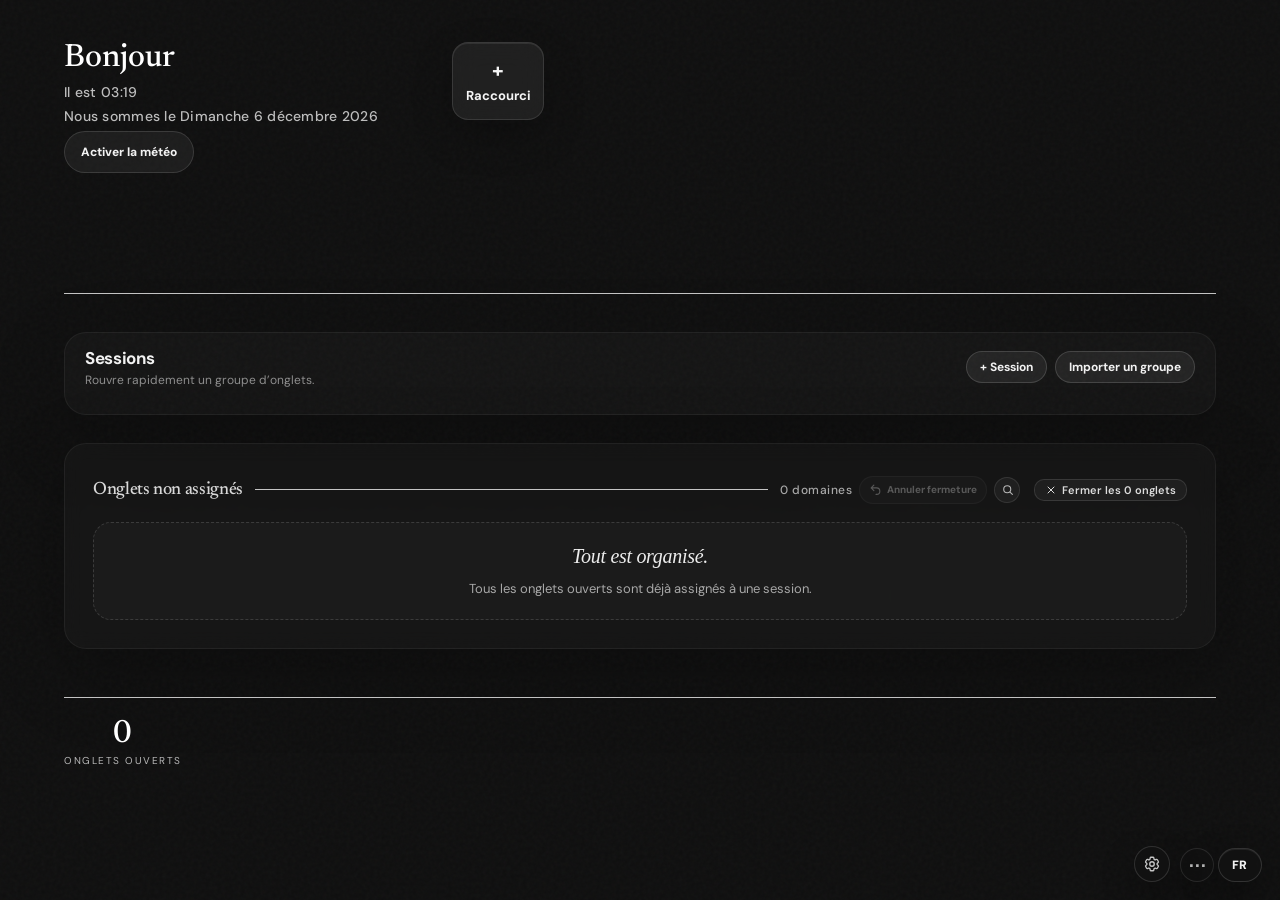
==== commit ac45b974: "refactor: modularize dashboard architecture" ====
--- a/extension/index.html
+++ b/extension/index.html
@@ -98,6 +98,35 @@
                 <div class="settings-presets" id="settingsPresetList"></div>
               </div>
 
+              <div class="settings-block settings-layout-frame-block">
+                <div class="settings-block-heading">
+                  <div>
+                    <h3 data-i18n="settingsLayoutFrameTitle">Dashboard width</h3>
+                    <p data-i18n="settingsLayoutFrameHint">Adjust the space to the left and right of the content.</p>
+                  </div>
+                </div>
+
+                <label class="settings-layout-padding-field" for="settingsContainerPadding">
+                  <span>
+                    <strong data-i18n="settingsContainerPaddingTitle">Horizontal content padding</strong>
+                    <small data-i18n="settingsContainerPaddingHint">At 0px, content uses the full available width. Width recenters progressively and adapts on tablet and mobile.</small>
+                  </span>
+                  <span class="settings-layout-padding-control">
+                    <input
+                      id="settingsContainerPadding"
+                      type="range"
+                      min="0"
+                      max="120"
+                      step="2"
+                      value="64"
+                      data-settings-container-padding
+                    >
+                    <output id="settingsContainerPaddingOutput" for="settingsContainerPadding">64 px</output>
+                  </span>
+                </label>
+
+              </div>
+
               <div class="settings-block settings-module-palette-block">
                 <div class="settings-block-heading">
                   <div>
@@ -190,6 +219,22 @@
             </label>
           </div>
 
+          <div class="settings-block">
+            <div class="settings-block-heading">
+              <div>
+                <h3 data-i18n="settingsAppearanceTitle">Appearance</h3>
+                <p data-i18n="settingsAppearanceHint">Choose the extension color theme. Dark keeps the current appearance.</p>
+              </div>
+            </div>
+            <label class="settings-select-field">
+              <span data-i18n="settingsThemeLabel">Color theme</span>
+              <select id="settingsThemeSelect">
+                <option value="dark" data-i18n="settingsThemeDark">Dark</option>
+                <option value="light" data-i18n="settingsThemeLight">Light</option>
+              </select>
+            </label>
+          </div>
+
           <div class="settings-block settings-toggle-block">
             <div>
               <h3 id="settingsSuspendedTabsTitle" data-i18n="settingsSuspendedTabsTitle">Suspended tabs</h3>
@@ -254,6 +299,163 @@
             </label>
           </div>
 
+          <div class="settings-block settings-toggle-block">
+            <div>
+              <h3 id="settingsExpandSessionTabsTitle" data-i18n="settingsExpandSessionTabsTitle">Expand session tabs</h3>
+              <p data-i18n="settingsExpandSessionTabsHint">Show the complete saved tab list directly inside a session card.</p>
+            </div>
+            <label class="settings-switch">
+              <input
+                id="settingsExpandSessionTabsInput"
+                type="checkbox"
+                data-settings-behavior="expandSessionTabs"
+                aria-labelledby="settingsExpandSessionTabsTitle"
+              >
+              <span class="settings-switch-track"></span>
+            </label>
+          </div>
+
+          <div class="settings-block settings-toggle-block">
+            <div>
+              <h3 id="settingsDragSessionTabsTitle" data-i18n="settingsDragSessionTabsTitle">Drag saved session tabs</h3>
+              <p data-i18n="settingsDragSessionTabsHint">Move saved tabs to another session or back to Unassigned tabs.</p>
+            </div>
+            <label class="settings-switch">
+              <input
+                id="settingsDragSessionTabsInput"
+                type="checkbox"
+                data-settings-behavior="dragSessionTabs"
+                aria-labelledby="settingsDragSessionTabsTitle"
+              >
+              <span class="settings-switch-track"></span>
+            </label>
+          </div>
+
+          <div class="settings-block settings-todo-block" id="settingsTodoBlock">
+            <div class="settings-block-heading">
+              <div>
+                <span class="settings-integration-eyebrow" data-i18n="todoOptionalWidget">Optional local widget</span>
+                <h3 data-i18n="todoSettingsTitle">TODO list</h3>
+                <p data-i18n="todoSettingsHint">Configure what happens when tasks are completed and how deadlines communicate urgency.</p>
+              </div>
+            </div>
+
+            <div class="settings-todo-notice">
+              <strong data-i18n="todoLocalOnlyTitle">Stored locally</strong>
+              <span data-i18n="todoLocalOnlyHint">Tasks and undo history stay in this browser profile.</span>
+            </div>
+
+            <div class="settings-todo-toggle-row">
+              <div>
+                <strong id="settingsTodoEmailIntegrationTitle" data-i18n="todoEmailIntegrationTitle">Add Gmail conversations to TODO</strong>
+                <span data-i18n="todoEmailIntegrationHint">Show a quick task action on emails. Existing linked tasks remain available when disabled.</span>
+              </div>
+              <label class="settings-switch">
+                <input
+                  id="settingsTodoEmailIntegrationEnabled"
+                  type="checkbox"
+                  data-settings-todo="emailTaskIntegrationEnabled"
+                  aria-labelledby="settingsTodoEmailIntegrationTitle"
+                >
+                <span class="settings-switch-track"></span>
+              </label>
+            </div>
+
+            <label class="settings-select-field">
+              <span data-i18n="todoEmailCompletionActionLabel">When an email task is completed</span>
+              <select id="settingsTodoEmailCompletionAction" data-settings-todo="emailCompletionAction">
+                <option value="keep" data-i18n="todoEmailCompletionKeep">Keep the email unchanged</option>
+                <option value="markRead" data-i18n="todoEmailCompletionMarkRead">Mark the email as read</option>
+                <option value="archive" data-i18n="todoEmailCompletionArchive">Archive the email</option>
+              </select>
+              <small data-i18n="todoEmailCompletionHint">This applies only when completing a task. Reopening it does not reverse the Gmail action.</small>
+            </label>
+
+            <label class="settings-select-field">
+              <span data-i18n="todoCompletionActionLabel">When a task is completed</span>
+              <select id="settingsTodoCompletionAction" data-settings-todo="completionAction">
+                <option value="archive" data-i18n="todoCompletionArchive">Archive automatically</option>
+                <option value="keepCompleted" data-i18n="todoCompletionKeep">Keep completed until manually archived</option>
+                <option value="delete" data-i18n="todoCompletionDelete">Delete automatically</option>
+              </select>
+            </label>
+
+            <div class="settings-todo-toggle-row">
+              <div>
+                <strong id="settingsTodoShowFullTitlesTitle" data-i18n="todoShowFullTitlesTitle">Show complete task titles</strong>
+                <span data-i18n="todoShowFullTitlesHint">Allow long titles to wrap onto multiple lines instead of shortening them.</span>
+              </div>
+              <label class="settings-switch">
+                <input
+                  id="settingsTodoShowFullTitles"
+                  type="checkbox"
+                  data-settings-todo="showFullTitles"
+                  aria-labelledby="settingsTodoShowFullTitlesTitle"
+                >
+                <span class="settings-switch-track"></span>
+              </label>
+            </div>
+
+            <div class="settings-todo-toggle-row">
+              <div>
+                <strong id="settingsTodoDeadlineColorsTitle" data-i18n="todoDeadlineColorsTitle">Deadline priority colors</strong>
+                <span data-i18n="todoDeadlineColorsHint">Show overdue, today, soon, and future deadlines with distinct accents.</span>
+              </div>
+              <label class="settings-switch">
+                <input
+                  id="settingsTodoDeadlineColorsEnabled"
+                  type="checkbox"
+                  data-settings-todo="deadlineColorsEnabled"
+                  aria-labelledby="settingsTodoDeadlineColorsTitle"
+                >
+                <span class="settings-switch-track"></span>
+              </label>
+            </div>
+
+            <label class="settings-todo-range-field" for="settingsTodoDueSoonDays">
+              <span>
+                <strong data-i18n="todoDueSoonThresholdTitle">Due soon threshold</strong>
+                <small data-i18n="todoDueSoonThresholdHint">Deadlines within this many calendar days use the due-soon priority.</small>
+              </span>
+              <span class="settings-todo-range-control">
+                <input
+                  id="settingsTodoDueSoonDays"
+                  type="range"
+                  min="1"
+                  max="30"
+                  step="1"
+                  value="3"
+                  data-settings-todo="dueSoonDays"
+                >
+                <output id="settingsTodoDueSoonDaysOutput" for="settingsTodoDueSoonDays">3 days</output>
+              </span>
+            </label>
+
+            <div class="settings-todo-colors">
+              <label>
+                <span data-i18n="todoDeadlineOverdue">Overdue</span>
+                <input type="color" value="#dc2626" data-settings-todo-color="overdue">
+              </label>
+              <label>
+                <span data-i18n="todoDeadlineToday">Due today</span>
+                <input type="color" value="#f97316" data-settings-todo-color="today">
+              </label>
+              <label>
+                <span data-i18n="todoDeadlineSoon">Due soon</span>
+                <input type="color" value="#d97706" data-settings-todo-color="soon">
+              </label>
+              <label>
+                <span data-i18n="todoDeadlineFuture">Future</span>
+                <input type="color" value="#2563eb" data-settings-todo-color="future">
+              </label>
+            </div>
+
+            <div class="settings-todo-actions">
+              <span data-i18n="todoLayoutHint">Show, move, resize, or hide this widget from the Layout menu.</span>
+              <button type="button" class="settings-text-btn" data-action="reset-todo-colors" data-i18n="todoResetColors">Reset colors</button>
+            </div>
+          </div>
+
           <div class="settings-block settings-reset-block">
             <div>
               <h3 data-i18n="settingsResetTitle">Reset dashboard</h3>
@@ -261,6 +463,142 @@
             </div>
             <button type="button" class="settings-danger-btn" data-action="reset-dashboard-settings" data-i18n="settingsReset">Reset</button>
           </div>
+
+          <div class="settings-block settings-integration-block" id="settingsGmailBlock">
+            <div class="settings-integration-heading">
+              <div>
+                <span class="settings-integration-eyebrow" data-i18n="gmailOptionalIntegration">Optional integration</span>
+                <div class="settings-gmail-title-row">
+                  <h3 data-i18n="gmailSettingsTitle">Gmail notifier</h3>
+                  <button
+                    type="button"
+                    class="settings-gmail-info-btn"
+                    data-action="open-gmail-setup-help"
+                    data-i18n-title="gmailSetupHelpOpen"
+                    data-i18n-aria-label="gmailSetupHelpOpen"
+                    aria-haspopup="dialog"
+                  >i</button>
+                </div>
+                <p data-i18n="gmailSettingsHint">Connect Gmail accounts for previews, notifications, unread counts, and safe inbox actions.</p>
+              </div>
+              <span class="settings-integration-status" id="settingsGmailStatus" data-status="disconnected"></span>
+            </div>
+
+            <div class="settings-integration-notice">
+              <strong data-i18n="gmailPrivacyTitle">Private by design</strong>
+              <span data-i18n="gmailPrivacyHint">Mail and OAuth tokens stay in this browser profile and are sent only to Google.</span>
+            </div>
+
+            <div class="settings-gmail-privacy-toggle">
+              <div>
+                <strong id="settingsGmailMaskAccountsTitle" data-i18n="gmailMaskAccountsTitle">Mask email account addresses</strong>
+                <span data-i18n="gmailMaskAccountsHint">Cover connected account addresses with a black privacy bar in the dashboard, Settings, and popup.</span>
+              </div>
+              <label class="settings-switch">
+                <input
+                  id="settingsGmailMaskAccounts"
+                  type="checkbox"
+                  aria-labelledby="settingsGmailMaskAccountsTitle"
+                >
+                <span class="settings-switch-track"></span>
+              </label>
+            </div>
+
+            <div class="settings-gmail-service-notice" id="settingsGmailAuthNotice" hidden>
+              <strong id="settingsGmailAuthTitle"></strong>
+              <span id="settingsGmailAuthMessage"></span>
+            </div>
+
+            <section class="settings-gmail-oauth-card" aria-labelledby="settingsGmailSharedClientTitle">
+              <div class="settings-gmail-oauth-heading">
+                <div>
+                  <strong id="settingsGmailSharedClientTitle" data-i18n="gmailSharedClientTitle">Shared OAuth client</strong>
+                  <span data-i18n="gmailSharedClientHint">Use one Google Desktop OAuth client for any number of Gmail accounts.</span>
+                </div>
+                <span class="settings-gmail-client-status" id="settingsGmailSharedClientStatus"></span>
+              </div>
+
+              <form id="settingsGmailSharedClientForm" class="settings-gmail-client-form" novalidate>
+                <label class="settings-field">
+                  <span data-i18n="gmailClientIdLabel">Client ID</span>
+                  <input
+                    type="text"
+                    id="settingsGmailSharedClientId"
+                    autocomplete="off"
+                    spellcheck="false"
+                    placeholder="000000000000-example.apps.googleusercontent.com"
+                  >
+                </label>
+                <label class="settings-field">
+                  <span data-i18n="gmailClientSecretLabel">Client secret</span>
+                  <input
+                    type="password"
+                    id="settingsGmailSharedClientSecret"
+                    autocomplete="new-password"
+                    spellcheck="false"
+                    data-i18n-placeholder="gmailClientSecretPlaceholder"
+                    placeholder="Enter the client secret"
+                  >
+                  <small id="settingsGmailSharedSecretHint" data-i18n="gmailClientSecretHint">The saved secret is never displayed again. Leave this empty to keep it.</small>
+                </label>
+                <div class="settings-gmail-client-actions">
+                  <button type="submit" class="settings-primary-btn" data-i18n="gmailSaveSharedClient">Save shared client</button>
+                  <button type="button" class="settings-danger-btn" data-action="remove-shared-gmail-client" id="settingsGmailRemoveSharedClient" data-i18n="gmailRemoveSharedClient">Remove shared client</button>
+                </div>
+              </form>
+              <p class="settings-gmail-client-feedback" id="settingsGmailClientFeedback" role="status" aria-live="polite"></p>
+            </section>
+
+            <div class="settings-integration-actions settings-gmail-add-actions">
+              <button type="button" class="settings-primary-btn" data-action="connect-gmail" id="settingsGmailConnectBtn" data-i18n="gmailAddWithShared">
+                Add using shared client
+              </button>
+              <button
+                type="button"
+                class="settings-secondary-btn"
+                data-action="toggle-dedicated-gmail-client"
+                id="settingsGmailDedicatedToggle"
+                aria-expanded="false"
+                aria-controls="settingsGmailDedicatedForm"
+                data-i18n="gmailAddWithDedicated"
+              >
+                Add using its own client
+              </button>
+            </div>
+
+            <form id="settingsGmailDedicatedForm" class="settings-gmail-client-form settings-gmail-dedicated-form" novalidate hidden>
+              <div class="settings-gmail-dedicated-heading">
+                <strong data-i18n="gmailDedicatedClientTitle">Dedicated OAuth client</strong>
+                <span data-i18n="gmailDedicatedClientHint">These credentials will be assigned only to the Gmail account selected at Google.</span>
+              </div>
+              <label class="settings-field">
+                <span data-i18n="gmailClientIdLabel">Client ID</span>
+                <input type="text" id="settingsGmailDedicatedClientId" autocomplete="off" spellcheck="false" placeholder="000000000000-example.apps.googleusercontent.com">
+              </label>
+              <label class="settings-field">
+                <span data-i18n="gmailClientSecretLabel">Client secret</span>
+                <input type="password" id="settingsGmailDedicatedClientSecret" autocomplete="new-password" spellcheck="false" data-i18n-placeholder="gmailClientSecretPlaceholder" placeholder="Enter the client secret">
+              </label>
+              <div class="settings-gmail-client-actions">
+                <button type="submit" class="settings-primary-btn" data-i18n="gmailConnectDedicated">Connect with this client</button>
+                <button type="button" class="settings-secondary-btn" data-action="cancel-dedicated-gmail-client" data-i18n="cancel">Cancel</button>
+              </div>
+            </form>
+
+            <div class="settings-gmail-account-list" id="settingsGmailAccounts"></div>
+
+            <div class="settings-gmail-global-preferences">
+              <label class="settings-select-field">
+                <span data-i18n="gmailBadgeMode">Toolbar badge</span>
+                <select id="settingsGmailBadgeMode">
+                  <option value="openTabs" data-i18n="gmailBadgeOpenTabs">Open tabs</option>
+                  <option value="gmailUnread" data-i18n="gmailBadgeUnread">Gmail unread</option>
+                  <option value="combined" data-i18n="gmailBadgeCombined">Combined total</option>
+                  <option value="hidden" data-i18n="gmailBadgeHidden">Hidden</option>
+                </select>
+              </label>
+            </div>
+          </div>
         </section>
       </div>
 
@@ -271,6 +609,169 @@
       </div>
     </aside>
   </div>
+
+<div
+  id="gmailSetupHelpModal"
+  class="session-modal gmail-setup-help-modal"
+  role="dialog"
+  aria-modal="true"
+  aria-labelledby="gmailSetupHelpTitle"
+  hidden
+>
+  <div class="session-modal-card gmail-setup-help-card">
+    <div class="session-modal-header">
+      <div>
+        <span class="settings-integration-eyebrow" data-i18n="gmailSetupHelpEyebrow">Google Cloud setup</span>
+        <h2 id="gmailSetupHelpTitle" data-i18n="gmailSetupHelpTitle">Configure Gmail access</h2>
+        <p data-i18n="gmailSetupHelpIntro">Follow these steps once for every Google OAuth client you want to use.</p>
+      </div>
+      <button type="button" class="settings-secondary-btn" data-action="close-gmail-setup-help" data-i18n="close">Close</button>
+    </div>
+
+    <div class="settings-integration-notice gmail-setup-prerequisite">
+      <strong data-i18n="gmailSetupPrerequisiteTitle">Before you begin</strong>
+      <span data-i18n="gmailSetupPrerequisiteHint">Use the Google account that will manage the Cloud project. You must be able to create or edit a Google Cloud project and access every Gmail address you want to connect.</span>
+    </div>
+
+    <div class="gmail-setup-guide">
+      <section class="gmail-setup-step">
+        <header>
+          <span class="gmail-setup-step-number" aria-hidden="true">1</span>
+          <h3 data-i18n="gmailSetupProjectTitle">Create or select the Google Cloud project</h3>
+        </header>
+        <ol>
+          <li data-i18n="gmailSetupProjectOpen">Open the project selector. Check the project name shown in the top bar: every following step must be completed in this same project.</li>
+          <li data-i18n="gmailSetupProjectCreate">If needed, click “NEW PROJECT”, enter a name such as “Personal Tab Out”, then click “CREATE”.</li>
+          <li data-i18n="gmailSetupProjectSelect">Select that project and wait until its name appears at the top of the Console before continuing.</li>
+        </ol>
+        <a class="gmail-setup-step-link" href="https://console.cloud.google.com/projectselector2/home/dashboard" target="_blank" rel="noreferrer" data-i18n="gmailSetupLinkProject">Open the project selector</a>
+      </section>
+
+      <section class="gmail-setup-step">
+        <header>
+          <span class="gmail-setup-step-number" aria-hidden="true">2</span>
+          <h3 data-i18n="gmailSetupApiTitle">Enable the Gmail API</h3>
+        </header>
+        <ol>
+          <li data-i18n="gmailSetupApiOpen">Open the “Gmail API” page and confirm that the correct project is still selected at the top.</li>
+          <li data-i18n="gmailSetupApiEnable">Click “ENABLE”. If the button says “MANAGE”, the Gmail API is already enabled.</li>
+        </ol>
+        <a class="gmail-setup-step-link" href="https://console.cloud.google.com/apis/library/gmail.googleapis.com" target="_blank" rel="noreferrer" data-i18n="gmailSetupLinkApi">Open the Gmail API page</a>
+      </section>
+
+      <section class="gmail-setup-step">
+        <header>
+          <span class="gmail-setup-step-number" aria-hidden="true">3</span>
+          <h3 data-i18n="gmailSetupBrandingTitle">Initialize Google Auth Platform</h3>
+        </header>
+        <ol>
+          <li data-i18n="gmailSetupBrandingOpen">Open “Google Auth Platform → Branding”. If you see “Google Auth Platform not configured yet”, click “GET STARTED”.</li>
+          <li data-i18n="gmailSetupBrandingInfo">Under “App Information”, enter an “App name” such as “Personal Tab Out” and choose a “User support email”, then click “NEXT”.</li>
+          <li data-i18n="gmailSetupBrandingAudience">Under “Audience”, choose “External” for personal Gmail accounts. “Internal” works only for accounts in the same eligible Google Workspace organization.</li>
+          <li data-i18n="gmailSetupBrandingContact">Under “Contact Information”, enter your email. Under “Finish”, accept the Google API Services User Data Policy, then click “CONTINUE” and “CREATE”.</li>
+        </ol>
+        <a class="gmail-setup-step-link" href="https://console.cloud.google.com/auth/branding" target="_blank" rel="noreferrer" data-i18n="gmailSetupLinkAuth">Open Google Auth Platform</a>
+      </section>
+
+      <section class="gmail-setup-step">
+        <header>
+          <span class="gmail-setup-step-number" aria-hidden="true">4</span>
+          <h3 data-i18n="gmailSetupAudienceTitle">Authorize the Gmail test accounts</h3>
+        </header>
+        <ol>
+          <li data-i18n="gmailSetupAudienceOpen">Open “Google Auth Platform → Audience” and confirm that “Publishing status” is “Testing” if the app remains private.</li>
+          <li data-i18n="gmailSetupAudienceUsers">If the type is “External” and the status is “Testing”, open “Test users”, click “ADD USERS”, add every Gmail address to connect, then click “SAVE”.</li>
+          <li data-i18n="gmailSetupAudienceImportant">In this mode, an address missing from “Test users” cannot authorize access. For multiple accounts, add every address here before connecting them in Tab Out.</li>
+          <li class="is-warning" data-i18n="gmailSetupAudienceExpiry">In “Testing”, Google limits offline authorization to 7 days, so periodic reconnection is expected. Publishing with the restricted Gmail scope can require Google verification.</li>
+        </ol>
+        <a class="gmail-setup-step-link" href="https://console.cloud.google.com/auth/audience" target="_blank" rel="noreferrer" data-i18n="gmailSetupLinkAudience">Open the Audience page</a>
+      </section>
+
+      <section class="gmail-setup-step">
+        <header>
+          <span class="gmail-setup-step-number" aria-hidden="true">5</span>
+          <h3 data-i18n="gmailSetupScopeTitle">Declare the Gmail permission Tab Out uses</h3>
+        </header>
+        <ol>
+          <li data-i18n="gmailSetupScopeOpen">Open “Google Auth Platform → Data Access”, then click “ADD OR REMOVE SCOPES”.</li>
+          <li data-i18n="gmailSetupScopeAdd">Search for the exact URL below. If it is not listed, use “Manually add scopes” and paste it without changing it.</li>
+        </ol>
+        <code class="gmail-setup-scope">https://www.googleapis.com/auth/gmail.modify</code>
+        <ol start="3">
+          <li data-i18n="gmailSetupScopeConfirm">Select the “gmail.modify” row, click “UPDATE”, then click “SAVE” if that button is shown on the main page.</li>
+          <li data-i18n="gmailSetupScopeReason">Tab Out uses this scope to read messages and support read/unread, star, archive, and trash actions. It does not allow permanent deletion that bypasses Trash.</li>
+        </ol>
+        <a class="gmail-setup-step-link" href="https://console.cloud.google.com/auth/scopes" target="_blank" rel="noreferrer" data-i18n="gmailSetupLinkScopes">Open the Data Access page</a>
+      </section>
+
+      <section class="gmail-setup-step">
+        <header>
+          <span class="gmail-setup-step-number" aria-hidden="true">6</span>
+          <h3 data-i18n="gmailSetupClientTitle">Create the Desktop OAuth client</h3>
+        </header>
+        <ol>
+          <li data-i18n="gmailSetupClientOpen">Open “Google Auth Platform → Clients”, then click “CREATE CLIENT”.</li>
+          <li data-i18n="gmailSetupClientType">Under “Application type”, select exactly “Desktop app”. Do not choose “Web application” or “Chrome extension”.</li>
+          <li data-i18n="gmailSetupClientName">Under “Name”, enter a recognizable name such as “Tab Out - Brave”, then click “CREATE”.</li>
+          <li data-i18n="gmailSetupClientCopy">In the result dialog, immediately copy “Client ID” and “Client secret”. Since 2025, Google might not display the complete secret again; also use “DOWNLOAD JSON” as a backup when available.</li>
+          <li data-i18n="gmailSetupClientRedirect">Do not create an API key, JavaScript origin, or redirect URI. The Desktop client accepts the local 127.0.0.1 redirect that Tab Out configures automatically with PKCE.</li>
+        </ol>
+        <a class="gmail-setup-step-link" href="https://console.cloud.google.com/auth/clients" target="_blank" rel="noreferrer" data-i18n="gmailSetupLinkClients">Open the Clients page</a>
+      </section>
+
+      <section class="gmail-setup-step">
+        <header>
+          <span class="gmail-setup-step-number" aria-hidden="true">7</span>
+          <h3 data-i18n="gmailSetupTabOutTitle">Save the client in Tab Out</h3>
+        </header>
+        <ol>
+          <li data-i18n="gmailSetupTabOutOpen">Return to Tab Out, open “Settings → General”, and scroll to “Gmail notifier” at the very bottom.</li>
+          <li data-i18n="gmailSetupTabOutPaste">Under “Shared OAuth client”, paste the “Client ID” and “Client secret” from the same Desktop client, then click “Save shared client”.</li>
+          <li data-i18n="gmailSetupTabOutConfigured">Wait until the status says “Configured”, then click “Add with shared client”.</li>
+          <li data-i18n="gmailSetupTabOutConsent">In the Google window, choose the intended Gmail address and approve access. If Google shows an unverified-app warning, continue only when you recognize your own project and the address is listed under “Test users”.</li>
+          <li data-i18n="gmailSetupTabOutConfirm">When complete, the Google window closes and a card with the exact account address appears in Settings and in the dashboard Gmail widget.</li>
+        </ol>
+      </section>
+    </div>
+
+    <section class="gmail-setup-multiple">
+      <header>
+        <span aria-hidden="true">+</span>
+        <h3 data-i18n="gmailSetupMultipleTitle">Add multiple Gmail accounts</h3>
+      </header>
+      <ol>
+        <li data-i18n="gmailSetupMultipleIntro">You normally do not need another project, API activation, or client: the “Shared OAuth client” can connect multiple accounts.</li>
+        <li data-i18n="gmailSetupMultipleUsers">While in “Testing”, first return to “Google Auth Platform → Audience → Test users” and add every new Gmail address.</li>
+        <li data-i18n="gmailSetupMultipleRepeat">In “Settings → General → Gmail notifier”, click “Add with shared client” again for each additional account.</li>
+        <li data-i18n="gmailSetupMultipleChooser">In Google’s account chooser, select the new account. If it is not shown, click “Use another account” and sign in with that address.</li>
+        <li data-i18n="gmailSetupMultipleResult">Repeat once per account. Every address gets its own card, unread count, visibility, filters, and notification preferences.</li>
+        <li data-i18n="gmailSetupMultipleDedicated">Use “Add with its own client” only when you want to isolate an account behind another Desktop OAuth client. Keep that client’s Client ID / Client secret pair separate.</li>
+      </ol>
+    </section>
+
+    <div class="settings-integration-notice gmail-setup-warning">
+      <strong data-i18n="gmailSetupImportantTitle">Important</strong>
+      <span data-i18n="gmailSetupImportantHint">The “Client ID” and “Client secret” must come from the same “Desktop app” client. These credentials stay in this browser profile’s local storage.</span>
+    </div>
+
+    <section class="gmail-setup-troubleshooting">
+      <h3 data-i18n="gmailSetupTroubleshootingTitle">Quick checks when connection fails</h3>
+      <ul>
+        <li data-i18n="gmailSetupTroubleshootingAccess">“Access blocked” or rejected account: check “Audience”, External/Internal, and the exact address under “Test users”.</li>
+        <li data-i18n="gmailSetupTroubleshootingClient">“invalid_client”: if the secret was lost, create a new “Desktop app” client and copy the ID and secret from that same creation.</li>
+        <li data-i18n="gmailSetupTroubleshootingApi">Gmail API error: confirm Gmail API is enabled in the same project that contains the OAuth client.</li>
+        <li data-i18n="gmailSetupTroubleshootingExpiry">Reconnect requested after 7 days: this is expected for an External project kept in “Testing”.</li>
+      </ul>
+    </section>
+
+    <div class="gmail-setup-links" aria-label="Official Google documentation" data-i18n-aria-label="gmailSetupOfficialLinks">
+      <a href="https://support.google.com/cloud/answer/15549945" target="_blank" rel="noreferrer" data-i18n="gmailSetupOfficialAudience">Official guide: Audience and test users</a>
+      <a href="https://support.google.com/cloud/answer/15549135" target="_blank" rel="noreferrer" data-i18n="gmailSetupOfficialScopes">Official guide: Data Access and scopes</a>
+      <a href="https://support.google.com/cloud/answer/15549257" target="_blank" rel="noreferrer" data-i18n="gmailSetupOfficialClients">Official guide: OAuth clients</a>
+      <a href="https://developers.google.com/workspace/gmail/api/auth/scopes" target="_blank" rel="noreferrer" data-i18n="gmailSetupOfficialGmailScopes">Official guide: Gmail scopes</a>
+    </div>
+  </div>
+</div>
 
 <div
   id="sessionModal"
@@ -630,6 +1131,168 @@
 
   </div><!-- end .dashboard-columns -->
 
+  <section class="gmail-widget" id="gmailWidget" aria-labelledby="gmailWidgetTitle">
+    <div class="gmail-widget-header">
+      <div class="gmail-widget-heading">
+        <span class="gmail-widget-mark" aria-hidden="true">M</span>
+        <div>
+          <div class="gmail-widget-title-row">
+            <h2 id="gmailWidgetTitle" data-i18n="gmailWidgetTitle">Gmail</h2>
+            <span class="gmail-widget-count" id="gmailWidgetCount"></span>
+          </div>
+          <p id="gmailWidgetAccount" class="gmail-widget-account"></p>
+        </div>
+      </div>
+
+      <div class="gmail-widget-actions">
+        <span class="gmail-widget-updated" id="gmailWidgetUpdated"></span>
+        <button type="button" class="gmail-widget-icon-btn" id="gmailRefreshBtn" data-i18n-title="gmailRefresh" data-i18n-aria-label="gmailRefresh" aria-label="Refresh Gmail">
+          <svg xmlns="http://www.w3.org/2000/svg" fill="none" viewBox="0 0 24 24" stroke-width="1.8" stroke="currentColor" aria-hidden="true">
+            <path stroke-linecap="round" stroke-linejoin="round" d="M16.023 9.348h4.992V4.356m-1.291 15.318a9 9 0 1 1 2.122-9.474M2.985 19.644v-4.992h4.992" />
+          </svg>
+        </button>
+      </div>
+    </div>
+
+    <div class="gmail-widget-state" id="gmailWidgetState" role="status" aria-live="polite" hidden></div>
+    <div class="gmail-account-cards" id="gmailAccountCards"></div>
+  </section>
+
+  <section class="todo-widget" id="todoWidget" aria-labelledby="todoWidgetTitle">
+    <div class="todo-widget-header">
+      <div class="todo-widget-heading">
+        <span class="todo-widget-mark" aria-hidden="true">✓</span>
+        <div>
+          <div class="todo-widget-title-row">
+            <h2 id="todoWidgetTitle" data-i18n="todoWidgetTitle">TODO list</h2>
+            <span class="todo-widget-count" id="todoWidgetCount"></span>
+          </div>
+          <p data-i18n="todoWidgetHint">Keep the next actions visible and local.</p>
+        </div>
+      </div>
+
+      <div class="todo-widget-actions">
+        <button
+          type="button"
+          class="todo-icon-btn"
+          id="todoUndoBtn"
+          data-todo-action="undo"
+          data-i18n-title="todoUndo"
+          data-i18n-aria-label="todoUndo"
+          disabled
+        >
+          <svg xmlns="http://www.w3.org/2000/svg" fill="none" viewBox="0 0 24 24" stroke-width="1.8" stroke="currentColor" aria-hidden="true">
+            <path stroke-linecap="round" stroke-linejoin="round" d="M9 14.25 4.5 9.75 9 5.25m-4.5 4.5h10.125a5.625 5.625 0 0 1 0 11.25H12" />
+          </svg>
+        </button>
+        <button
+          type="button"
+          class="todo-add-btn"
+          id="todoAddBtn"
+          data-todo-action="open-add"
+        >
+          <span aria-hidden="true">+</span>
+          <span data-i18n="todoAddTask">Add task</span>
+        </button>
+      </div>
+    </div>
+
+    <form class="todo-composer" id="todoComposer" hidden novalidate>
+      <label class="todo-field todo-title-field">
+        <span data-i18n="todoTaskTitleLabel">Task title</span>
+        <input
+          type="text"
+          id="todoTitleInput"
+          maxlength="200"
+          autocomplete="off"
+          data-i18n-placeholder="todoTaskTitlePlaceholder"
+        >
+      </label>
+
+      <button
+        type="button"
+        class="todo-details-toggle"
+        id="todoDetailsToggle"
+        data-todo-action="toggle-add-details"
+        aria-expanded="false"
+      >
+        <span data-i18n="todoMoreDetails">More details</span>
+        <svg xmlns="http://www.w3.org/2000/svg" fill="none" viewBox="0 0 24 24" stroke-width="1.8" stroke="currentColor" aria-hidden="true">
+          <path stroke-linecap="round" stroke-linejoin="round" d="m6.75 9 5.25 5.25L17.25 9" />
+        </svg>
+      </button>
+
+      <div class="todo-composer-details" id="todoComposerDetails" hidden>
+        <label class="todo-field">
+          <span data-i18n="todoNotesLabel">Notes</span>
+          <textarea
+            id="todoNotesInput"
+            maxlength="10000"
+            rows="3"
+            data-i18n-placeholder="todoNotesPlaceholder"
+          ></textarea>
+        </label>
+
+        <div class="todo-deadline-fields">
+          <label class="todo-field">
+            <span data-i18n="todoDeadlineDateLabel">Deadline date</span>
+            <input type="date" id="todoDeadlineDateInput">
+          </label>
+          <label class="todo-field">
+            <span data-i18n="todoDeadlineTimeLabel">Optional time</span>
+            <input type="time" id="todoDeadlineTimeInput">
+          </label>
+        </div>
+
+        <div class="todo-checklist-editor">
+          <span class="todo-checklist-label" data-i18n="todoChecklistLabel">Checklist</span>
+          <div id="todoComposerChecklist"></div>
+          <div class="todo-checklist-add-row">
+            <input
+              type="text"
+              id="todoChecklistInput"
+              maxlength="300"
+              autocomplete="off"
+              data-i18n-placeholder="todoChecklistPlaceholder"
+            >
+            <button type="button" data-todo-action="add-composer-checklist" data-i18n="todoAddChecklistItem">Add</button>
+          </div>
+        </div>
+      </div>
+
+      <div class="todo-composer-error" id="todoComposerError" role="alert" hidden></div>
+      <div class="todo-composer-actions">
+        <button type="button" class="todo-secondary-btn" data-todo-action="cancel-add" data-i18n="cancel">Cancel</button>
+        <button type="submit" class="todo-primary-btn" data-i18n="todoSaveTask">Save task</button>
+      </div>
+    </form>
+
+    <div class="todo-list" id="todoList"></div>
+    <div class="todo-empty" id="todoEmpty">
+      <strong data-i18n="todoEmptyTitle">Nothing to do yet.</strong>
+      <span data-i18n="todoEmptyHint">Add a task and keep the next step within reach.</span>
+    </div>
+
+    <div class="todo-archive" id="todoArchive" hidden>
+      <button
+        type="button"
+        class="todo-archive-toggle"
+        id="todoArchiveToggle"
+        data-todo-action="toggle-archive"
+        aria-expanded="false"
+      >
+        <svg xmlns="http://www.w3.org/2000/svg" fill="none" viewBox="0 0 24 24" stroke-width="1.8" stroke="currentColor" aria-hidden="true">
+          <path stroke-linecap="round" stroke-linejoin="round" d="m6.75 9 5.25 5.25L17.25 9" />
+        </svg>
+        <span data-i18n="archive">Archive</span>
+        <span id="todoArchiveCount"></span>
+      </button>
+      <div class="todo-archive-body" id="todoArchiveBody" hidden>
+        <div class="todo-archive-list" id="todoArchiveList"></div>
+      </div>
+    </div>
+  </section>
+
   <footer>
     <div class="footer-stats" id="footerStats">
       <div class="stat">
@@ -640,9 +1303,6 @@
     <div class="last-refresh">
       <!-- Footer credit removed -->
     </div>
-
-   
-    
   </footer>
 
 </div><!-- end .container -->
@@ -680,16 +1340,33 @@
   </svg>
   <span id="toastText"></span>
   <button type="button" class="toast-action" id="toastAction" hidden></button>
+  <button type="button" class="toast-action toast-cancel-action" id="toastCancelAction" hidden></button>
 </div>
 
 <!-- Personal config (gitignored) — defines LOCAL_LANDING_PAGE_PATTERNS etc. -->
-<!-- If the file doesn't exist, that's fine — app.js uses sensible defaults. -->
+<!-- If the file doesn't exist, that's fine; dashboard modules use sensible defaults. -->
 <script src="config.local.js" onerror="/* no personal config, that's fine */"></script>
-<script src="dashboard-settings.js"></script>
-<script src="tab-metadata.js"></script>
-
-<!-- Main dashboard logic — loads last so the DOM is ready -->
-<script src="app.js"></script>
-<script src="settings-ui.js"></script>
+  <script src="dashboard-settings.js"></script>
+  <script src="tab-metadata.js"></script>
+  <script src="gmail-config.js"></script>
+  <script src="todo-service.js"></script>
+  <script src="dashboard/i18n.js"></script>
+  <script src="dashboard/core.js"></script>
+  <script src="dashboard/collection-client.js"></script>
+  <script src="dashboard/sessions.js"></script>
+  <script src="dashboard/browser-events.js"></script>
+  <script src="dashboard/events.js"></script>
+
+<!-- Initial dashboard render, followed by optional feature initializers -->
+  <script src="app.js"></script>
+  <script src="dashboard/shortcuts.js"></script>
+  <script src="dashboard/language.js"></script>
+  <script src="dashboard/backup.js"></script>
+  <script src="dashboard/weather.js"></script>
+  <script src="dashboard/protected-groups.js"></script>
+  <script src="todo-widget.js"></script>
+  <script src="gmail-widget.js"></script>
+  <script src="settings/catalog.js"></script>
+  <script src="settings-ui.js"></script>
 </body>
 </html>
--- a/extension/style.css
+++ b/extension/style.css
@@ -1,5506 +1,13 @@
-/* ================================================================
-   Tab Out — Optimized Custom Styles
-   Cleaned for Yann's current layout.
-
-   Structure:
-   1. Variables / base
-   2. Header + quick links
-   3. Saved sessions
-   4. Open tabs / domain cards
-   5. Tab dropdowns
-   6. Saved for later / archive
-   7. Modals
-   8. Footer / toast / animations / responsive
-   ================================================================ */
-
-/* ----------------------------------------------------------------
-   1. Variables / base
-   ---------------------------------------------------------------- */
-
-:root {
-  --bg: #0f0f0f;
-  --surface: #171717;
-  --surface-soft: #202020;
-  --surface-card: rgba(255, 255, 255, 0.045);
-  --surface-card-hover: rgba(255, 255, 255, 0.075);
-  --text: #ededed;
-  --text-strong: #ffffff;
-  --muted: #a8a8a8;
-  --muted-2: #bdbdbd;
-  --border: rgba(255, 255, 255, 0.11);
-  --border-soft: rgba(255, 255, 255, 0.055);
-  --accent-amber: #c8713a;
-  --accent-sage: #5a7a62;
-  --status-abandoned: #b35a5a;
-  --shadow: rgba(0, 0, 0, 0.24);
-}
-
-* {
-  box-sizing: border-box;
-  margin: 0;
-  padding: 0;
-}
-
-html,
-body {
-  min-height: 100vh;
-  background: var(--bg);
-  color: var(--text);
-  font-family: 'DM Sans', sans-serif;
-  -webkit-font-smoothing: antialiased;
-}
-
-body::before {
-  content: '';
-  position: fixed;
-  inset: 0;
-  z-index: 0;
-  pointer-events: none;
-  background-image: url("data:image/svg+xml,%3Csvg viewBox='0 0 256 256' xmlns='http://www.w3.org/2000/svg'%3E%3Cfilter id='noise'%3E%3CfeTurbulence type='fractalNoise' baseFrequency='0.9' numOctaves='4' stitchTiles='stitch'/%3E%3C/filter%3E%3Crect width='100%25' height='100%25' filter='url(%23noise)' opacity='0.03'/%3E%3C/svg%3E");
-}
-
-button,
-input {
-  font: inherit;
-}
-
-button {
-  cursor: pointer;
-}
-
-a {
-  color: #d8d8d8;
-}
-
-.container {
-  position: relative;
-  z-index: 1;
-  max-width: 1300px;
-  margin: 0 auto;
-  padding: 42px 64px 80px;
-}
-
-/* ----------------------------------------------------------------
-   2. Header + quick links
-   ---------------------------------------------------------------- */
-
-.dashboard-header {
-  display: flex;
-  justify-content: space-between;
-  align-items: flex-start;
-  gap: 48px;
-  margin-bottom: 48px;
-  padding-bottom: 44px;
-  border-bottom: 1px solid rgba(255, 255, 255, 0.75);
-  animation: fadeUp 0.5s ease both;
-}
-
-.header-left {
-  flex: 0 0 340px;
-}
-
-.hero-text {
-  display: flex;
-  flex-direction: column;
-  gap: 5px;
-}
-
-#greeting {
-  margin: 0 0 4px;
-  color: var(--text-strong);
-  font-family: 'Newsreader', serif;
-  font-size: 32px;
-  font-weight: 500;
-  line-height: 1;
-  text-shadow: none;
-}
-
-#timeDisplay,
-#dateDisplay {
-  color: var(--muted-2);
-  font-size: 14px;
-  font-weight: 500;
-  line-height: 1.35;
-  letter-spacing: 0.02em;
-  text-transform: none;
-}
-
-#clockDisplay {
-  display: none !important;
-}
-
-.quick-links {
-  flex: 1;
-  display: grid;
-  grid-template-columns: repeat(8, 92px);
-  justify-content: end;
-  align-items: start;
-  gap: 12px;
-  max-width: none;
-  margin: 0;
-  padding: 0;
-  animation: fadeInUp 120ms ease 40ms both;
-}
-
-.shortcut-item {
-  position: relative;
-  width: 92px;
-  min-height: 106px;
-  display: flex;
-  flex-direction: column;
-  align-items: center;
-  overflow: visible;
-}
-
-.quick-links a.quick-link,
-.quick-links button.quick-link,
-.quick-links .quick-link {
-  width: 92px;
-  height: 78px;
-  min-height: 78px;
-  padding: 12px 10px;
-  display: flex;
-  flex-direction: column;
-  align-items: center;
-  justify-content: center;
-  gap: 9px;
-  border-radius: 16px;
-  border: 1px solid var(--border);
-  background: rgba(255, 255, 255, 0.065);
-  color: #f5f5f5;
-  text-decoration: none;
-  font-size: 13px;
-  font-weight: 700;
-  box-shadow: inset 0 1px 0 rgba(255, 255, 255, 0.08), 0 16px 40px rgba(0, 0, 0, 0.22);
-  backdrop-filter: blur(14px);
-  transition: transform 140ms ease, background 140ms ease, border-color 140ms ease;
-}
-
-.quick-links a.quick-link:hover,
-.quick-links button.quick-link:hover,
-.quick-links .quick-link:hover {
-  transform: translateY(-2px);
-  background: rgba(255, 255, 255, 0.105);
-  border-color: rgba(255, 255, 255, 0.18);
-}
-
-.shortcut-item > .quick-link {
-  position: relative;
-  overflow: visible;
-}
-
-.quick-links img {
-  width: 22px;
-  height: 22px;
-  border-radius: 5px;
-}
-
-.quick-links span {
-  line-height: 1;
-}
-
-.quick-plus {
-  font-size: 20px;
-  font-weight: 800;
-  line-height: 1;
-}
-
-.shortcut-actions {
-  position: absolute;
-  top: 75px;
-  left: 50%;
-  z-index: 100;
-  display: flex;
-  align-items: center;
-  justify-content: center;
-  gap: 6px;
-  padding: 5px 7px;
-  border-radius: 999px;
-  border: 1px solid rgba(255, 255, 255, 0.16);
-  background: rgba(18, 18, 18, 0.94);
-  box-shadow: 0 12px 30px rgba(0, 0, 0, 0.42);
-  backdrop-filter: blur(12px);
-  opacity: 0;
-  pointer-events: none;
-  transform: translateX(-50%) translateY(-4px);
-  transition: opacity 140ms ease, transform 140ms ease;
-}
-
-.shortcut-item:hover .shortcut-actions,
-.shortcut-item:focus-within .shortcut-actions {
-  opacity: 1;
-  pointer-events: auto;
-  transform: translateX(-50%) translateY(0);
-}
-
-.shortcut-action-btn {
-  width: 24px;
-  height: 24px;
-  min-width: 24px;
-  padding: 0;
-  display: inline-flex;
-  align-items: center;
-  justify-content: center;
-  border: none;
-  border-radius: 999px;
-  background: transparent;
-  color: #f2f2f2;
-  font-size: 14px;
-  font-weight: 700;
-  line-height: 1;
-  white-space: nowrap;
-}
-
-.shortcut-action-btn:hover {
-  background: rgba(255, 255, 255, 0.14);
-  color: #fff;
-}
-
-.shortcut-delete-btn:hover {
-  color: #ff9f9f;
-}
-
-/* ----------------------------------------------------------------
-   3. Saved sessions
-   ---------------------------------------------------------------- */
-
-.saved-sessions-section {
-  width: 100%;
-  margin: -10px 0 28px;
-  padding: 14px 20px 16px;
-  background: rgba(255, 255, 255, 0.025);
-  border: 1px solid var(--border-soft);
-  border-radius: 22px;
-  box-shadow: 0 24px 80px rgba(0, 0, 0, 0.18);
-}
-
-.saved-sessions-section[hidden],
-.dashboard-header .saved-sessions-section {
-  display: none !important;
-}
-
-.saved-sessions-header {
-  display: flex;
-  align-items: center;
-  justify-content: space-between;
-  gap: 18px;
-  margin-bottom: 10px;
-}
-
-.saved-sessions-header h2 {
-  margin: 0;
-  color: #f2f2f2;
-  font-size: 17px;
-  font-weight: 700;
-  letter-spacing: -0.02em;
-}
-
-.saved-sessions-header p {
-  margin: 3px 0 0;
-  color: var(--muted);
-  font-size: 12px;
-  opacity: 0.82;
-}
-
-.saved-session-add-btn {
-  height: 32px;
-  padding: 0 13px;
-  border-radius: 999px;
-  border: 1px solid rgba(255, 255, 255, 0.14);
-  background: rgba(255, 255, 255, 0.065);
-  color: #f2f2f2;
-  font-size: 12px;
-  font-weight: 700;
-}
-
-.saved-session-add-btn:hover {
-  background: rgba(255, 255, 255, 0.11);
-  color: #fff;
-}
-
-.saved-sessions-list {
-  display: flex;
-  align-items: flex-start;
-  flex-wrap: wrap;
-  gap: 12px;
-  min-height: 0;
-}
-
-.saved-sessions-empty {
-  min-height: 54px;
-  min-width: 260px;
-  padding: 0 16px;
-  display: flex;
-  align-items: center;
-  justify-content: center;
-  border-radius: 14px;
-  border: 1px dashed rgba(255, 255, 255, 0.14);
-  background: rgba(255, 255, 255, 0.025);
-  color: var(--muted);
-  font-size: 13px;
-  font-weight: 600;
-}
-
-.saved-session-card {
-  position: relative;
-  width: 160px;
-  min-height: 76px;
-}
-
-.saved-session-card[data-session-draggable="true"] {
-  cursor: default;
-  touch-action: none;
-  user-select: none;
-}
-
-.saved-session-card[data-session-draggable="true"] .saved-session-open {
-  cursor: default;
-}
-
-.saved-sessions-list.is-reordering {
-  user-select: none;
-}
-
-.saved-sessions-list.is-reordering,
-.saved-sessions-list.is-reordering * {
-  cursor: grabbing !important;
-}
-
-.saved-sessions-list.is-reordering .saved-session-card {
-  transition: transform 90ms ease, opacity 90ms ease, background 90ms ease, border-color 90ms ease;
-}
-
-.saved-session-placeholder {
-  flex: 0 0 160px;
-  min-height: 76px;
-  border-radius: 15px;
-  border: 1px dashed rgba(255, 255, 255, 0.26);
-  background: rgba(255, 255, 255, 0.045);
-  box-shadow: inset 0 0 0 1px rgba(255, 255, 255, 0.035);
-}
-
-.saved-session-drag-ghost {
-  position: fixed !important;
-  z-index: 99999;
-  left: 0;
-  top: 0;
-  pointer-events: none;
-  opacity: 0.94;
-  transform: translate3d(0, 0, 0);
-  will-change: transform;
-  filter: drop-shadow(0 18px 34px rgba(0, 0, 0, 0.38));
-}
-
-.saved-session-drag-ghost .saved-session-open {
-  cursor: grabbing;
-  border-color: rgba(255, 255, 255, 0.28);
-  background: rgba(255, 255, 255, 0.115);
-}
-
-.saved-session-drag-ghost .saved-session-edit,
-.saved-session-drag-ghost .saved-session-rename {
-  display: none;
-}
-
-.saved-session-card.is-drag-source {
-  display: none;
-}
-
-.saved-session-open {
-  width: 100%;
-  height: 76px;
-  padding: 11px 13px;
-  display: flex;
-  flex-direction: column;
-  align-items: flex-start;
-  justify-content: center;
-  gap: 4px;
-  border-radius: 15px;
-  border: 1px solid rgba(255, 255, 255, 0.16);
-  background: rgba(255, 255, 255, 0.07);
-  color: #f5f5f5;
-  text-align: left;
-  box-shadow: inset 0 1px 0 rgba(255, 255, 255, 0.08), 0 16px 40px rgba(0, 0, 0, 0.18);
-  transition: transform 140ms ease, background 140ms ease, border-color 140ms ease;
-}
-
-.saved-session-open:hover {
-  transform: translateY(-2px);
-  background: rgba(255, 255, 255, 0.095);
-  border-color: rgba(255, 255, 255, 0.18);
-}
-
-.saved-session-title {
-  max-width: 118px;
-  margin: 0;
-  padding: 0;
-  color: #fff;
-  opacity: 1;
-  font-size: 13px;
-  font-weight: 800;
-  line-height: 1.15;
-  overflow: hidden;
-  text-overflow: ellipsis;
-  white-space: nowrap;
-  cursor: text;
-  text-decoration: underline;
-  text-decoration-color: transparent;
-  text-underline-offset: 3px;
-  transition: color 140ms ease, text-decoration-color 140ms ease;
-}
-
-.saved-session-title:hover {
-  color: #c9f0d3;
-  text-decoration-color: rgba(201, 240, 211, 0.52);
-}
-
-.saved-session-meta {
-  margin: 0;
-  padding: 0;
-  color: #d0d0d0;
-  opacity: 1;
-  font-size: 11px;
-  font-weight: 700;
-  line-height: 1.1;
-}
-
-.saved-session-favicons {
-  display: flex;
-  align-items: center;
-  gap: 4px;
-  margin-top: 3px;
-}
-
-.saved-session-favicons img {
-  width: 15px;
-  height: 15px;
-  border-radius: 4px;
-  opacity: 1;
-}
-
-.saved-session-more {
-  height: 15px;
-  min-width: 21px;
-  padding: 0 5px;
-  display: inline-flex;
-  align-items: center;
-  justify-content: center;
-  border-radius: 999px;
-  background: rgba(255, 255, 255, 0.16);
-  color: #fff;
-  font-size: 9px;
-  font-weight: 700;
-}
-
-.saved-session-edit {
-  position: absolute;
-  right: 7px;
-  bottom: 7px;
-  width: 22px;
-  height: 22px;
-  display: inline-flex;
-  align-items: center;
-  justify-content: center;
-  border: none;
-  border-radius: 999px;
-  background: rgba(0, 0, 0, 0.82);
-  color: #fff;
-  font-size: 12px;
-  font-weight: 700;
-  line-height: 1;
-  opacity: 0;
-  transform: translateY(3px);
-  transition: opacity 140ms ease, transform 140ms ease, background 140ms ease;
-}
-
-.saved-session-card:hover .saved-session-edit,
-.saved-session-card:focus-within .saved-session-edit {
-  opacity: 1;
-  transform: translateY(0);
-}
-
-.saved-session-edit:hover {
-  background: rgba(255, 255, 255, 0.14);
-}
-
-.saved-session-rename {
-  position: absolute;
-  z-index: 3;
-  top: 7px;
-  right: 7px;
-  width: 22px;
-  height: 22px;
-  display: inline-grid;
-  place-items: center;
-  padding: 0;
-  border: 0;
-  border-radius: 999px;
-  background: rgba(0, 0, 0, 0.78);
-  color: #d7eadd;
-  font-size: 12px;
-  line-height: 1;
-  opacity: 0;
-  transform: translateY(-3px);
-  transition: opacity 140ms ease, transform 140ms ease, background 140ms ease;
-}
-
-.saved-session-card:hover .saved-session-rename,
-.saved-session-card:focus-within .saved-session-rename {
-  opacity: 1;
-  transform: translateY(0);
-}
-
-.saved-session-rename:hover,
-.saved-session-rename:focus-visible {
-  background: rgba(129, 201, 149, 0.2);
-  color: #fff;
-}
-
-.session-inline-name-input {
-  position: absolute;
-  z-index: 5;
-  top: 9px;
-  left: 11px;
-  right: 11px;
-  width: calc(100% - 22px);
-  height: 27px;
-  padding: 2px 5px;
-  border: 0;
-  border-bottom: 2px solid rgba(129, 201, 149, 0.68);
-  border-radius: 5px 5px 2px 2px;
-  outline: none;
-  background: rgba(13, 19, 15, 0.96);
-  color: #fff;
-  font-size: 13px;
-  font-weight: 800;
-  line-height: 1.15;
-  box-shadow: 0 7px 18px rgba(0, 0, 0, 0.28);
-}
-
-.session-inline-name-input:focus {
-  border-bottom-color: #bce2c6;
-  box-shadow: 0 0 0 2px rgba(129, 201, 149, 0.18), 0 7px 18px rgba(0, 0, 0, 0.28);
-}
-
-.session-inline-name-input:disabled {
-  cursor: wait;
-  opacity: 0.72;
-}
-
-.saved-session-card.is-renaming-session .saved-session-open,
-.saved-session-card.is-renaming-session .saved-session-edit,
-.saved-session-card.is-renaming-session .saved-session-rename {
-  pointer-events: none;
-}
-
-.saved-session-card.is-provisional-session {
-  width: 180px;
-  animation: provisionalSessionIn 180ms ease both;
-}
-
-.saved-session-card.is-provisional-session .saved-session-open {
-  width: 180px;
-  border-style: dashed;
-  border-color: rgba(129, 201, 149, 0.48);
-  background: rgba(129, 201, 149, 0.09);
-  cursor: default;
-}
-
-.saved-session-card.is-provisional-session .saved-session-meta {
-  margin-top: 23px;
-}
-
-.saved-session-card.is-open-tab-drop-zone .saved-session-open {
-  border-color: rgba(129, 201, 149, 0.3);
-  background: rgba(129, 201, 149, 0.07);
-}
-
-.saved-session-card.is-open-tab-drop-target {
-  z-index: 8;
-}
-
-.saved-session-card.is-open-tab-drop-target .saved-session-open {
-  transform: translateY(-4px) scale(1.045);
-  border-color: rgba(151, 224, 171, 0.85);
-  background: rgba(129, 201, 149, 0.2);
-  box-shadow: 0 0 0 3px rgba(129, 201, 149, 0.16), 0 22px 45px rgba(0, 0, 0, 0.28);
-}
-
-.saved-session-card.is-open-tab-drop-target::after,
-[data-open-tab-draggable="true"].is-open-tab-pair-target::after {
-  content: attr(data-open-tab-drop-label);
-  position: absolute;
-  z-index: 10;
-  left: 50%;
-  bottom: calc(100% + 7px);
-  min-width: max-content;
-  padding: 5px 8px;
-  border-radius: 8px;
-  background: #d7f0de;
-  color: #132218;
-  font-size: 9px;
-  font-weight: 900;
-  line-height: 1;
-  transform: translateX(-50%);
-  box-shadow: 0 9px 22px rgba(0, 0, 0, 0.3);
-  pointer-events: none;
-}
-
-.saved-session-card.is-open-tab-drop-success .saved-session-open {
-  animation: assignedSessionPulse 260ms ease;
-}
-
-@keyframes provisionalSessionIn {
-  from {
-    opacity: 0;
-    transform: translateY(-8px) scale(0.96);
-  }
-  to {
-    opacity: 1;
-    transform: translateY(0) scale(1);
-  }
-}
-
-@keyframes assignedSessionPulse {
-  50% {
-    border-color: rgba(151, 224, 171, 0.9);
-    background: rgba(129, 201, 149, 0.2);
-    transform: scale(1.04);
-  }
-}
-
-/* ----------------------------------------------------------------
-   4. Open tabs / domain cards
-   ---------------------------------------------------------------- */
-
-.dashboard-columns {
-  display: block;
-}
-
-#openTabsSection,
-.active-section {
-  width: 100%;
-  min-width: 0;
-  margin-top: 0;
-  padding: 24px 28px 28px;
-  background: rgba(255, 255, 255, 0.025);
-  border: 1px solid var(--border-soft);
-  border-radius: 22px;
-  box-shadow: 0 24px 80px var(--shadow);
-  backdrop-filter: blur(10px);
-  animation: fadeInUp 120ms ease 140ms both;
-}
-
-.section-header {
-  display: flex;
-  align-items: center;
-  gap: 12px;
-  margin: 8px 0 18px;
-}
-
-.section-header h2,
-#openTabsSectionTitle {
-  color: #d8d8d8;
-  font-family: 'Newsreader', serif;
-  font-size: 18px;
-  font-style: normal;
-  font-weight: 500;
-  letter-spacing: -0.02em;
-  white-space: nowrap;
-}
-
-.section-line {
-  flex: 1;
-  height: 1px;
-  background: rgba(255, 255, 255, 0.75);
-}
-
-.section-count,
-#openTabsSectionCount {
-  color: var(--muted);
-  font-size: 12px;
-  font-weight: 500;
-  letter-spacing: 0.5px;
-  white-space: nowrap;
-}
-
-#openTabsMissions,
-.missions {
-  display: grid;
-  grid-template-columns: repeat(auto-fit, 290px);
-  align-items: start;
-  justify-content: start;
-  gap: 16px;
-  columns: initial;
-  margin: 0;
-}
-
-.mission-card,
-.domain-card {
-  position: relative;
-  width: 290px;
-  min-width: 290px;
-  max-width: 290px;
-  min-height: 165px;
-  height: auto;
-  padding: 16px;
-  overflow: hidden;
-  border-radius: 18px;
-  border: 1px solid var(--border);
-  background: var(--surface-card);
-  box-shadow: none;
-  transition: background 160ms ease, border-color 160ms ease, transform 160ms ease;
-}
-
-.mission-card::before,
-.domain-card::before {
-  content: '';
-  position: absolute;
-  inset: 0 0 auto;
-  height: 3px;
-  background: rgba(255, 255, 255, 0.45);
-  opacity: 0.55;
-}
-
-.mission-card.has-amber-bar::before,
-.domain-card.has-amber-bar::before {
-  background: var(--accent-amber);
-}
-
-.mission-card.has-neutral-bar::before,
-.domain-card.has-neutral-bar::before {
-  background: rgba(255, 255, 255, 0.45);
-}
-
-.mission-card:hover,
-.domain-card:hover {
-  transform: translateY(-1px);
-  background: rgba(255, 255, 255, 0.055);
-  border-color: rgba(255, 255, 255, 0.16);
-}
-
-.mission-card.closing {
-  opacity: 0;
-  transform: scale(0.9);
-  transition: opacity 0.25s ease, transform 0.25s ease;
-  pointer-events: none;
-}
-
-.status-bar,
-.mission-meta {
-  display: none;
-}
-
-.mission-content {
-  min-width: 0;
-}
-
-.mission-top {
-  display: flex;
-  align-items: center;
-  flex-wrap: wrap;
-  gap: 10px;
-  margin-bottom: 6px;
-}
-
-.mission-name,
-.domain-name,
-.mission-label,
-.group-title,
-.card-domain,
-.card-domain-name {
-  color: #fff;
-  font-size: 15px;
-  font-weight: 700;
-  letter-spacing: -0.2px;
-  opacity: 1;
-}
-
-.open-tabs-badge {
-  display: inline-flex;
-  align-items: center;
-  gap: 4px;
-  padding: 4px 9px;
-  border-radius: 999px;
-  border: 1px solid rgba(255, 255, 255, 0.08);
-  background: rgba(255, 255, 255, 0.06);
-  color: #d6d6d6;
-  font-size: 11px;
-  font-weight: 500;
-}
-
-.open-tabs-badge svg {
-  width: 10px;
-  height: 10px;
-}
-
-.mission-pages {
-  display: flex;
-  flex-direction: column;
-  gap: 8px;
-  margin-bottom: 10px;
-}
-
-.page-chip {
-  position: relative;
-  display: flex;
-  align-items: center;
-  gap: 8px;
-  margin-bottom: 0;
-  padding: 10px 12px;
-  border-radius: 12px;
-  border: 1px solid rgba(255, 255, 255, 0.105);
-  background: rgba(255, 255, 255, 0.07);
-  color: #f4f4f4;
-  font-size: 13px;
-  line-height: 1.4;
-}
-
-.page-chip.clickable {
-  cursor: grab;
-  transition: background 150ms ease, border-color 150ms ease;
-}
-
-.page-chip.clickable:hover {
-  background: var(--surface-card-hover);
-  border-color: rgba(255, 255, 255, 0.12);
-}
-
-.chip-favicon {
-  width: 16px;
-  height: 16px;
-  flex-shrink: 0;
-  border-radius: 3px;
-}
-
-.chip-text,
-.page-chip-title,
-.tab-title {
-  min-width: 0;
-  flex: 1;
-  display: -webkit-box;
-  -webkit-line-clamp: 2;
-  -webkit-box-orient: vertical;
-  overflow: hidden;
-  color: #f4f4f4;
-  font-weight: 500;
-  opacity: 1;
-}
-
-.chip-dupe-badge {
-  color: #fff;
-  font-weight: 800;
-}
-
-.chip-actions {
-  display: flex;
-  align-items: center;
-  gap: 2px;
-  flex-shrink: 0;
-  margin-left: auto;
-}
-
-.chip-action,
-.chip-save,
-.chip-close {
-  display: inline-flex;
-  align-items: center;
-  justify-content: center;
-  padding: 4px;
-  border: none;
-  border-radius: 4px;
-  background: none;
-  color: #bdbdbd;
-  opacity: 0.9;
-}
-
-.chip-action svg {
-  width: 15px;
-  height: 15px;
-}
-
-.chip-action:hover,
-.chip-save:hover,
-.chip-close:hover {
-  background: rgba(255, 255, 255, 0.10);
-  color: #fff;
-  opacity: 1;
-}
-
-.actions {
-  position: static;
-  display: flex;
-  flex-wrap: wrap;
-  gap: 8px;
-  margin-top: 10px;
-}
-
-.action-btn,
-.action-btn.close-tabs {
-  display: inline-flex;
-  align-items: center;
-  gap: 5px;
-  padding: 7px 11px;
-  border-radius: 10px;
-  border: 1px solid var(--border);
-  background: rgba(255, 255, 255, 0.045);
-  color: #dcdcdc;
-  font-size: 11px;
-  font-weight: 600;
-  transition: background 160ms ease, border-color 160ms ease, color 160ms ease;
-}
-
-.action-btn svg {
-  width: 12px;
-  height: 12px;
-}
-
-.action-btn:hover,
-.action-btn.close-tabs:hover {
-  background: rgba(255, 255, 255, 0.085);
-  color: #fff;
-}
-
-/* ----------------------------------------------------------------
-   5. Tab dropdowns
-   ---------------------------------------------------------------- */
-
-.tab-dropdown {
-  width: 100%;
-  margin-top: 8px;
-}
-
-.tab-dropdown-toggle {
-  width: 100%;
-  height: 32px;
-  display: flex;
-  align-items: center;
-  justify-content: center;
-  border-radius: 10px;
-  border: 1px solid var(--border);
-  background: rgba(255, 255, 255, 0.045);
-  color: #dcdcdc;
-  font-size: 11px;
-  font-weight: 700;
-}
-
-.tab-dropdown-toggle:hover {
-  background: rgba(255, 255, 255, 0.085);
-  color: #fff;
-}
-
-.tab-dropdown-list {
-  width: 100%;
-  max-height: 170px;
-  overflow-y: auto;
-  margin-top: 8px;
-  padding: 6px;
-  display: flex;
-  flex-direction: column;
-  gap: 6px;
-  border-radius: 12px;
-  border: 1px solid rgba(255, 255, 255, 0.08);
-  background: rgba(0, 0, 0, 0.22);
-}
-
-.tab-dropdown-list[hidden] {
-  display: none !important;
-}
-
-.tab-dropdown-item {
-  position: relative;
-  width: 100%;
-  min-height: 32px;
-  padding: 7px 9px;
-  display: flex;
-  align-items: center;
-  gap: 8px;
-  border: none;
-  border-radius: 9px;
-  background: transparent;
-  color: #f2f2f2;
-  text-align: left;
-  font-size: 12px;
-  font-weight: 600;
-}
-
-.tab-dropdown-item:hover {
-  background: rgba(255, 255, 255, 0.09);
-}
-
-.tab-dropdown-item img {
-  width: 16px;
-  height: 16px;
-  flex-shrink: 0;
-  border-radius: 3px;
-}
-
-.tab-dropdown-item span {
-  overflow: hidden;
-  text-overflow: ellipsis;
-  white-space: nowrap;
-}
-
-/* ----------------------------------------------------------------
-   6. Saved for later / archive
-   ---------------------------------------------------------------- */
-
-.deferred-column {
-  width: 280px;
-  flex-shrink: 0;
-  position: sticky;
-  top: 32px;
-  max-height: calc(100vh - 64px);
-  overflow-y: auto;
-  background: var(--surface);
-  color: var(--text);
-  border-color: var(--border);
-}
-
-.deferred-list {
-  display: flex;
-  flex-direction: column;
-}
-
-.deferred-item {
-  display: flex;
-  align-items: flex-start;
-  gap: 10px;
-  padding: 10px 0;
-  border-bottom: 1px solid rgba(154, 145, 138, 0.12);
-  animation: fadeUp 0.3s ease both;
-}
-
-.deferred-item:last-child {
-  border-bottom: none;
-}
-
-.deferred-checkbox {
-  appearance: none;
-  -webkit-appearance: none;
-  width: 18px;
-  height: 18px;
-  flex-shrink: 0;
-  margin-top: 1px;
-  border: 2px solid rgba(255, 255, 255, 0.16);
-  border-radius: 4px;
-  transition: border-color 0.2s, background 0.2s;
-}
-
-.deferred-checkbox:hover,
-.deferred-checkbox:checked {
-  border-color: var(--accent-sage);
-}
-
-.deferred-checkbox:checked {
-  position: relative;
-  background: var(--accent-sage);
-}
-
-.deferred-checkbox:checked::after {
-  content: '';
-  position: absolute;
-  top: 2px;
-  left: 5px;
-  width: 4px;
-  height: 8px;
-  border: solid white;
-  border-width: 0 2px 2px 0;
-  transform: rotate(45deg);
-}
-
-.deferred-info {
-  flex: 1;
-  min-width: 0;
-}
-
-.deferred-title,
-.archive-item-title {
-  display: block;
-  overflow: hidden;
-  text-overflow: ellipsis;
-  white-space: nowrap;
-  color: var(--muted);
-  text-decoration: none;
-}
-
-.deferred-title {
-  font-size: 13px;
-}
-
-.deferred-title:hover,
-.archive-item-title:hover {
-  color: #fff;
-}
-
-.deferred-meta {
-  display: flex;
-  gap: 8px;
-  margin-top: 2px;
-  color: var(--muted);
-  font-size: 11px;
-}
-
-.deferred-item.checked .deferred-title {
-  color: var(--muted);
-  text-decoration: line-through;
-}
-
-.deferred-item.checked .deferred-meta {
-  opacity: 0.5;
-}
-
-.deferred-dismiss {
-  flex-shrink: 0;
-  margin-top: 1px;
-  padding: 2px;
-  border: none;
-  background: none;
-  color: var(--muted);
-  opacity: 0.3;
-  transition: opacity 0.15s, color 0.15s;
-}
-
-.deferred-dismiss svg {
-  width: 14px;
-  height: 14px;
-}
-
-.deferred-dismiss:hover {
-  color: var(--status-abandoned);
-  opacity: 1;
-}
-
-.deferred-item.removing {
-  opacity: 0;
-  transform: translateX(20px);
-  transition: opacity 0.3s ease, transform 0.3s ease;
-}
-
-.deferred-empty {
-  padding: 24px 0;
-  color: var(--muted);
-  font-size: 13px;
-  font-style: italic;
-  text-align: center;
-}
-
-.deferred-archive {
-  margin-top: 16px;
-  padding-top: 12px;
-  border-top: 1px solid rgba(255, 255, 255, 0.12);
-}
-
-.archive-toggle {
-  width: 100%;
-  padding: 4px 0;
-  display: flex;
-  align-items: center;
-  gap: 6px;
-  border: none;
-  background: none;
-  color: var(--muted);
-  text-align: left;
-  font-size: 12px;
-  font-weight: 500;
-}
-
-.archive-toggle:hover {
-  color: #fff;
-}
-
-.archive-chevron {
-  width: 14px;
-  height: 14px;
-  transition: transform 0.2s;
-}
-
-.archive-toggle.open .archive-chevron {
-  transform: rotate(180deg);
-}
-
-.archive-count {
-  color: var(--muted);
-  font-size: 11px;
-  opacity: 0.7;
-}
-
-.archive-body {
-  padding-top: 12px;
-}
-
-.archive-search {
-  width: 100%;
-  margin-bottom: 12px;
-  padding: 8px 12px;
-  border: 1px solid rgba(255, 255, 255, 0.12);
-  border-radius: 6px;
-  background: var(--surface);
-  color: var(--text);
-  font-size: 12px;
-  outline: none;
-}
-
-.archive-search:focus {
-  border-color: var(--accent-amber);
-}
-
-.archive-search::placeholder {
-  color: var(--muted);
-}
-
-.archive-item {
-  display: flex;
-  align-items: center;
-  gap: 8px;
-  padding: 6px 0;
-  border-bottom: 1px solid rgba(154, 145, 138, 0.08);
-}
-
-.archive-item:last-child {
-  border-bottom: none;
-}
-
-.archive-item-title {
-  flex: 1;
-  min-width: 0;
-  font-size: 12px;
-}
-
-.archive-item-date {
-  flex-shrink: 0;
-  color: var(--muted);
-  font-size: 10px;
-  opacity: 0.6;
-}
-
-.archive-item-actions {
-  flex-shrink: 0;
-  display: inline-flex;
-  align-items: center;
-  gap: 2px;
-}
-
-.archive-item-action {
-  width: 24px;
-  height: 24px;
-  display: inline-grid;
-  place-items: center;
-  padding: 0;
-  border: 0;
-  border-radius: 6px;
-  background: transparent;
-  color: var(--muted);
-  opacity: 0.55;
-  transition: background-color 0.15s, color 0.15s, opacity 0.15s;
-}
-
-.archive-item-action svg {
-  width: 14px;
-  height: 14px;
-}
-
-.archive-item-action:hover,
-.archive-item-action:focus-visible {
-  opacity: 1;
-}
-
-.archive-item-action:focus-visible {
-  outline: 2px solid rgba(255, 255, 255, 0.42);
-  outline-offset: 1px;
-}
-
-.archive-item-restore:hover,
-.archive-item-restore:focus-visible {
-  background: rgba(129, 201, 149, 0.12);
-  color: var(--accent-sage);
-}
-
-.archive-item-delete:hover,
-.archive-item-delete:focus-visible {
-  background: rgba(242, 139, 130, 0.11);
-  color: var(--status-abandoned);
-}
-
-.archive-search-empty {
-  padding: 8px 0;
-  color: var(--muted);
-  font-size: 12px;
-}
-
-/* ----------------------------------------------------------------
-   7. Modals
-   ---------------------------------------------------------------- */
-
-.shortcut-modal[hidden],
-.session-modal[hidden] {
-  display: none !important;
-}
-
-.shortcut-modal,
-.session-modal {
-  position: fixed;
-  inset: 0;
-  z-index: 9999;
-  display: grid;
-  place-items: center;
-  background: rgba(0, 0, 0, 0.60);
-  backdrop-filter: blur(10px);
-}
-
-.shortcut-modal-card,
-.session-modal-card {
-  border-radius: 20px;
-  border: 1px solid rgba(255, 255, 255, 0.12);
-  background: #1b1b1b;
-  box-shadow: 0 30px 100px rgba(0, 0, 0, 0.45);
-}
-
-.shortcut-modal-card {
-  width: 360px;
-  padding: 22px;
-}
-
-.session-modal-card {
-  width: min(720px, calc(100vw - 40px));
-  max-height: min(760px, calc(100vh - 40px));
-  overflow: hidden;
-  display: flex;
-  flex-direction: column;
-  padding: 22px;
-  border-radius: 22px;
-}
-
-.session-editor-card {
-  width: min(960px, calc(100vw - 40px));
-  max-height: min(820px, calc(100vh - 40px));
-}
-
-.shortcut-modal-card h2,
-.session-modal-header h2 {
-  margin: 0 0 18px;
-  color: #fff;
-  font-size: 20px;
-  font-weight: 700;
-}
-
-.session-modal-header {
-  margin-bottom: 18px;
-}
-
-.session-editor-card .session-modal-header {
-  display: flex;
-  align-items: flex-start;
-  justify-content: space-between;
-  gap: 18px;
-}
-
-.session-modal-header h2 {
-  margin-bottom: 0;
-}
-
-.session-modal-header p {
-  margin: 4px 0 0;
-  color: var(--muted);
-  font-size: 13px;
-}
-
-.session-undo-btn {
-  min-height: 34px;
-  flex: none;
-  padding: 0 13px;
-  border: 1px solid rgba(255, 255, 255, 0.15);
-  border-radius: 10px;
-  background: rgba(255, 255, 255, 0.06);
-  color: #e8e8e8;
-  font-size: 11px;
-  font-weight: 750;
-}
-
-.session-undo-btn:hover:not(:disabled) {
-  border-color: rgba(129, 201, 149, 0.38);
-  background: rgba(129, 201, 149, 0.11);
-}
-
-.session-undo-btn:disabled {
-  cursor: default;
-  opacity: 0.38;
-}
-
-.shortcut-modal-card label,
-.session-name-label {
-  display: flex;
-  flex-direction: column;
-  gap: 7px;
-  margin-bottom: 14px;
-  color: #cfcfcf;
-  font-size: 13px;
-  font-weight: 600;
-}
-
-.shortcut-modal-card input,
-#sessionNameInput {
-  height: 38px;
-  padding: 0 12px;
-  border-radius: 10px;
-  border: 1px solid rgba(255, 255, 255, 0.14);
-  background: #111;
-  color: #fff;
-  outline: none;
-}
-
-#sessionNameInput {
-  height: 40px;
-}
-
-.shortcut-modal-card input:focus,
-#sessionNameInput:focus {
-  border-color: rgba(255, 255, 255, 0.34);
-}
-
-.session-manual-add-form {
-  display: grid;
-  grid-template-columns: minmax(0, 1.4fr) minmax(0, 1fr) auto;
-  align-items: end;
-  gap: 10px;
-  margin-bottom: 16px;
-  padding: 12px;
-  border: 1px solid rgba(255, 255, 255, 0.09);
-  border-radius: 14px;
-  background: rgba(0, 0, 0, 0.2);
-}
-
-.session-manual-add-form label {
-  min-width: 0;
-  display: flex;
-  flex-direction: column;
-  gap: 6px;
-  color: rgba(255, 255, 255, 0.62);
-  font-size: 10.5px;
-  font-weight: 800;
-}
-
-.session-manual-add-form input {
-  width: 100%;
-  height: 38px;
-  padding: 0 11px;
-  border: 1px solid rgba(255, 255, 255, 0.12);
-  border-radius: 10px;
-  outline: none;
-  background: rgba(0, 0, 0, 0.3);
-  color: #fff;
-  font-size: 12px;
-}
-
-.session-manual-add-form input:focus {
-  border-color: rgba(129, 201, 149, 0.5);
-}
-
-.session-manual-add-form button {
-  height: 38px;
-  padding: 0 15px;
-  border: 1px solid #f0f0f0;
-  border-radius: 10px;
-  background: #f0f0f0;
-  color: #151515;
-  font-size: 11px;
-  font-weight: 850;
-}
-
-.session-manual-add-form button:disabled {
-  cursor: wait;
-  opacity: 0.5;
-}
-
-.shortcut-modal-actions,
-.session-modal-actions {
-  display: flex;
-  justify-content: flex-end;
-  gap: 10px;
-  margin-top: 18px;
-}
-
-.shortcut-modal-actions button,
-.session-modal-actions button {
-  height: 36px;
-  padding: 0 14px;
-  border-radius: 10px;
-  font-size: 12px;
-  font-weight: 700;
-}
-
-#cancelShortcutBtn,
-#cancelSessionBtn {
-  border: 1px solid rgba(255, 255, 255, 0.14);
-  background: transparent;
-  color: #cfcfcf;
-}
-
-#saveShortcutBtn,
-#saveSessionBtn {
-  border: 1px solid #f2f2f2;
-  background: #f2f2f2;
-  color: #111;
-  font-weight: 700;
-}
-
-#deleteShortcutBtn,
-#deleteSessionBtn {
-  margin-right: auto;
-  border: 1px solid rgba(255, 100, 100, 0.22);
-  background: rgba(180, 70, 70, 0.12);
-  color: #ffb3b3;
-}
-
-#deleteShortcutBtn:hover,
-#deleteSessionBtn:hover {
-  background: rgba(180, 70, 70, 0.22);
-  color: #fff;
-}
-
-.session-tabs-toolbar {
-  display: flex;
-  gap: 8px;
-  margin-bottom: 10px;
-}
-
-.session-tabs-toolbar button {
-  height: 30px;
-  padding: 0 11px;
-  border-radius: 999px;
-  border: 1px solid rgba(255, 255, 255, 0.12);
-  background: rgba(255, 255, 255, 0.055);
-  color: #d8d8d8;
-  font-size: 11px;
-  font-weight: 700;
-}
-
-.session-tabs-toolbar button:hover {
-  background: rgba(255, 255, 255, 0.095);
-  color: #fff;
-}
-
-.session-tabs-list {
-  flex: 1;
-  min-height: 220px;
-  max-height: 420px;
-  overflow-y: auto;
-  display: flex;
-  flex-direction: column;
-  gap: 7px;
-  padding: 8px;
-  border-radius: 14px;
-  border: 1px solid rgba(255, 255, 255, 0.08);
-  background: rgba(0, 0, 0, 0.22);
-}
-
-.session-tab-row {
-  min-height: 42px;
-  display: flex;
-  align-items: center;
-  gap: 10px;
-  padding: 8px 10px;
-  border-radius: 11px;
-  cursor: pointer;
-}
-
-.session-tab-row:hover {
-  background: rgba(255, 255, 255, 0.07);
-}
-
-.session-tab-row input {
-  width: 16px;
-  height: 16px;
-  flex-shrink: 0;
-}
-
-.session-tab-row img {
-  width: 16px;
-  height: 16px;
-  flex-shrink: 0;
-  border-radius: 3px;
-}
-
-.session-tab-info {
-  min-width: 0;
-  flex: 1;
-  display: flex;
-  flex-direction: column;
-  gap: 2px;
-}
-
-.session-tab-title,
-.session-tab-url {
-  overflow: hidden;
-  text-overflow: ellipsis;
-  white-space: nowrap;
-}
-
-.session-tab-title {
-  color: #f2f2f2;
-  font-size: 13px;
-  font-weight: 700;
-}
-
-.session-tab-url {
-  color: #9f9f9f;
-  font-size: 11px;
-  font-weight: 600;
-}
-
-[data-open-tab-draggable="true"] {
-  touch-action: none;
-  user-select: none;
-}
-
-html[data-unassigned-tab-drag-enabled="false"] [data-open-tab-draggable="true"],
-html[data-session-reorder-enabled="false"] .saved-session-card[data-session-draggable="true"] {
-  touch-action: auto;
-  user-select: auto;
-}
-
-[data-open-tab-draggable="true"].is-open-tab-drag-source {
-  border-color: rgba(129, 201, 149, 0.5);
-  border-style: dashed;
-  opacity: 0.34;
-}
-
-[data-open-tab-draggable="true"].is-open-tab-assignment-pending {
-  pointer-events: none;
-  opacity: 0;
-  transform: translateY(-7px) scale(0.94);
-  transition: opacity 180ms ease, transform 180ms ease;
-}
-
-[data-open-tab-draggable="true"].is-open-tab-pair-target {
-  z-index: 7;
-  border-color: rgba(137, 180, 255, 0.88);
-  background: rgba(98, 142, 225, 0.2);
-  box-shadow: 0 0 0 3px rgba(98, 142, 225, 0.16);
-  transform: translateY(-2px);
-}
-
-[data-open-tab-draggable="true"].is-open-tab-pair-target::after {
-  background: #dbe7ff;
-  color: #13213d;
-}
-
-body.is-assigning-open-tab,
-body.is-assigning-open-tab * {
-  cursor: grabbing !important;
-}
-
-.open-tab-drag-ghost {
-  position: fixed;
-  z-index: 100000;
-  left: 0;
-  top: 0;
-  width: min(260px, calc(100vw - 24px));
-  min-height: 48px;
-  display: flex;
-  align-items: center;
-  gap: 10px;
-  padding: 9px 12px;
-  border: 1px solid rgba(151, 224, 171, 0.72);
-  border-radius: 13px;
-  background: rgba(20, 31, 23, 0.97);
-  color: #fff;
-  pointer-events: none;
-  will-change: transform;
-  box-shadow: 0 20px 48px rgba(0, 0, 0, 0.42), 0 0 0 3px rgba(129, 201, 149, 0.12);
-}
-
-.open-tab-drag-ghost img {
-  width: 20px;
-  height: 20px;
-  flex: none;
-  border-radius: 5px;
-}
-
-.open-tab-drag-copy {
-  min-width: 0;
-  display: flex;
-  flex-direction: column;
-  gap: 2px;
-}
-
-.open-tab-drag-copy small {
-  color: #9fd8af;
-  font-size: 9px;
-  font-weight: 900;
-  letter-spacing: 0.06em;
-  text-transform: uppercase;
-}
-
-.open-tab-drag-copy strong {
-  overflow: hidden;
-  color: #fff;
-  font-size: 11px;
-  font-weight: 800;
-  text-overflow: ellipsis;
-  white-space: nowrap;
-}
-
-.session-editor-lists {
-  min-height: 0;
-  flex: 1;
-  display: grid;
-  grid-template-columns: repeat(2, minmax(0, 1fr));
-  gap: 14px;
-}
-
-.session-editor-section {
-  min-width: 0;
-  min-height: 0;
-  display: flex;
-  flex-direction: column;
-}
-
-.session-editor-section-header {
-  min-height: 32px;
-  display: flex;
-  align-items: flex-start;
-  justify-content: space-between;
-  gap: 10px;
-  margin-bottom: 8px;
-}
-
-.session-editor-section-header > div {
-  min-width: 0;
-  display: flex;
-  align-items: center;
-  gap: 7px;
-}
-
-.session-editor-section-header strong {
-  color: #f3f3f3;
-  font-size: 12px;
-}
-
-.session-editor-section-header span {
-  min-width: 21px;
-  height: 21px;
-  display: inline-grid;
-  place-items: center;
-  padding: 0 6px;
-  border-radius: 999px;
-  background: rgba(255, 255, 255, 0.08);
-  color: rgba(255, 255, 255, 0.65);
-  font-size: 10px;
-  font-weight: 800;
-}
-
-.session-editor-section-header button {
-  min-height: 28px;
-  flex: none;
-  padding: 0 9px;
-  border: 1px solid rgba(255, 255, 255, 0.12);
-  border-radius: 9px;
-  background: rgba(255, 255, 255, 0.05);
-  color: rgba(255, 255, 255, 0.72);
-  font-size: 10px;
-  font-weight: 800;
-}
-
-.session-editor-section-header button:hover:not(:disabled) {
-  border-color: rgba(255, 255, 255, 0.24);
-  color: #fff;
-}
-
-.session-editor-section-header button:disabled {
-  cursor: default;
-  opacity: 0.36;
-}
-
-.session-editor-lists .session-tabs-list {
-  min-height: 180px;
-  max-height: none;
-}
-
-.session-editor-tab-row {
-  cursor: default;
-}
-
-.session-tab-action {
-  min-height: 28px;
-  flex: none;
-  padding: 0 9px;
-  border-radius: 8px;
-  font-size: 10px;
-  font-weight: 850;
-}
-
-.session-tab-action.is-add {
-  border: 1px solid rgba(129, 201, 149, 0.27);
-  background: rgba(129, 201, 149, 0.09);
-  color: #a9dbb7;
-}
-
-.session-tab-action.is-remove {
-  border: 1px solid rgba(242, 139, 130, 0.25);
-  background: rgba(242, 139, 130, 0.08);
-  color: #ffaaa2;
-}
-
-.session-tab-action:hover {
-  filter: brightness(1.2);
-}
-
-.session-editor-empty {
-  min-height: 96px;
-  display: grid;
-  place-items: center;
-  padding: 18px;
-  color: rgba(255, 255, 255, 0.4);
-  font-size: 11px;
-  text-align: center;
-}
-
-.session-editor-error {
-  grid-column: 1 / -1;
-  margin: 0;
-  color: #ffaaa2;
-  font-size: 11px;
-  font-weight: 700;
-}
-
-.session-editor-error[hidden] {
-  display: none !important;
-}
-
-.session-editor-conflict {
-  margin-top: 12px;
-}
-
-.collection-detail-overlay[hidden] {
-  display: none !important;
-}
-
-body.collection-detail-is-open {
-  overflow: hidden;
-}
-
-.collection-detail-overlay {
-  position: fixed;
-  inset: 0;
-  z-index: 12000;
-  display: grid;
-  place-items: center;
-  padding: 24px;
-  background: rgba(0, 0, 0, 0.68);
-  backdrop-filter: blur(12px);
-}
-
-.collection-detail-panel {
-  width: min(880px, calc(100vw - 48px));
-  max-height: min(820px, calc(100vh - 48px));
-  display: flex;
-  flex-direction: column;
-  overflow: hidden;
-  border: 1px solid rgba(255, 255, 255, 0.14);
-  border-radius: 24px;
-  background: #191919;
-  box-shadow: 0 34px 110px rgba(0, 0, 0, 0.56);
-}
-
-.collection-detail-header {
-  width: 100%;
-  flex: none;
-  display: flex;
-  flex-direction: row;
-  align-items: flex-start;
-  gap: 18px;
-  padding: 22px 24px 17px;
-  border-bottom: 1px solid rgba(255, 255, 255, 0.08);
-}
-
-.collection-detail-back {
-  min-height: 34px;
-  flex: none;
-  padding: 0 12px;
-  border: 1px solid rgba(255, 255, 255, 0.13);
-  border-radius: 10px;
-  background: rgba(255, 255, 255, 0.045);
-  color: rgba(255, 255, 255, 0.82);
-  font-size: 12px;
-  font-weight: 800;
-}
-
-.collection-detail-back:hover {
-  border-color: rgba(255, 255, 255, 0.22);
-  background: rgba(255, 255, 255, 0.09);
-  color: #fff;
-}
-
-.collection-detail-heading {
-  min-width: 0;
-}
-
-.collection-detail-source {
-  display: block;
-  margin-bottom: 4px;
-  color: var(--accent-sage);
-  font-size: 10px;
-  font-weight: 900;
-  letter-spacing: 0.09em;
-  text-transform: uppercase;
-}
-
-.collection-detail-heading h2 {
-  margin: 0;
-  overflow: hidden;
-  color: #fff;
-  font-size: clamp(20px, 3vw, 27px);
-  font-weight: 800;
-  line-height: 1.12;
-  text-overflow: ellipsis;
-  white-space: nowrap;
-}
-
-.collection-detail-meta {
-  margin: 5px 0 0;
-  color: rgba(255, 255, 255, 0.58);
-  font-size: 12px;
-  font-weight: 700;
-}
-
-.collection-detail-notice {
-  flex: none;
-  margin: 16px 24px 0;
-  padding: 10px 12px;
-  border: 1px solid rgba(253, 214, 99, 0.22);
-  border-radius: 11px;
-  background: rgba(253, 214, 99, 0.08);
-  color: #f3d98c;
-  font-size: 12px;
-  font-weight: 700;
-  line-height: 1.4;
-}
-
-.collection-detail-hint {
-  flex: none;
-  margin: 15px 24px 10px;
-  color: rgba(255, 255, 255, 0.62);
-  font-size: 12px;
-  line-height: 1.45;
-}
-
-.collection-detail-group-copy-hint {
-  flex: none;
-  margin: -2px 24px 11px;
-  padding: 8px 10px;
-  border-left: 2px solid rgba(138, 180, 248, 0.62);
-  border-radius: 0 9px 9px 0;
-  background: rgba(138, 180, 248, 0.065);
-  color: rgba(214, 228, 255, 0.72);
-  font-size: 10.5px;
-  font-weight: 650;
-  line-height: 1.4;
-}
-
-.collection-detail-group-copy-hint[hidden] {
-  display: none !important;
-}
-
-.collection-detail-toolbar {
-  flex: none;
-  display: flex;
-  align-items: center;
-  gap: 8px;
-  padding: 0 24px 10px;
-}
-
-.collection-detail-toolbar button {
-  min-height: 29px;
-  padding: 0 10px;
-  border: 1px solid rgba(255, 255, 255, 0.11);
-  border-radius: 999px;
-  background: rgba(255, 255, 255, 0.045);
-  color: rgba(255, 255, 255, 0.7);
-  font-size: 10.5px;
-  font-weight: 800;
-}
-
-.collection-detail-toolbar button:hover {
-  background: rgba(255, 255, 255, 0.09);
-  color: #fff;
-}
-
-.collection-detail-tabs {
-  min-height: 180px;
-  flex: 1;
-  overflow-y: auto;
-  display: flex;
-  flex-direction: column;
-  gap: 7px;
-  margin: 0 16px;
-  padding: 8px;
-  border: 1px solid rgba(255, 255, 255, 0.07);
-  border-radius: 15px;
-  background: rgba(0, 0, 0, 0.20);
-}
-
-.collection-detail-tab-row {
-  min-height: 54px;
-  display: flex;
-  align-items: center;
-  gap: 10px;
-  padding: 7px 8px 7px 11px;
-  border: 1px solid transparent;
-  border-radius: 12px;
-  background: rgba(255, 255, 255, 0.035);
-  transition: background 140ms ease, border-color 140ms ease;
-}
-
-.collection-detail-tab-row:hover,
-.collection-detail-tab-row:focus-within {
-  border-color: rgba(255, 255, 255, 0.09);
-  background: rgba(255, 255, 255, 0.065);
-}
-
-.collection-detail-tab-row.is-already-open {
-  border-color: rgba(129, 201, 149, 0.11);
-  background: rgba(129, 201, 149, 0.035);
-}
-
-.collection-detail-tab-select {
-  min-width: 0;
-  flex: 1;
-  display: flex;
-  align-items: center;
-  gap: 10px;
-  cursor: pointer;
-}
-
-.collection-detail-tab-row.is-already-open .collection-detail-tab-select {
-  cursor: default;
-}
-
-.collection-detail-tab-select input {
-  width: 17px;
-  height: 17px;
-  flex: none;
-  margin: 0;
-  accent-color: var(--accent-sage);
-}
-
-.collection-detail-tab-select img {
-  width: 18px;
-  height: 18px;
-  flex: none;
-  border-radius: 4px;
-}
-
-.collection-detail-tab-info {
-  min-width: 0;
-  display: flex;
-  flex-direction: column;
-  gap: 3px;
-}
-
-.collection-detail-tab-title,
-.collection-detail-tab-domain {
-  overflow: hidden;
-  text-overflow: ellipsis;
-  white-space: nowrap;
-}
-
-.collection-detail-tab-title {
-  color: rgba(255, 255, 255, 0.92);
-  font-size: 13px;
-  font-weight: 750;
-}
-
-.collection-detail-tab-domain {
-  color: rgba(255, 255, 255, 0.46);
-  font-size: 10.5px;
-  font-weight: 650;
-}
-
-.collection-detail-open-badge {
-  width: fit-content;
-  margin-top: 2px;
-  padding: 2px 6px;
-  border-radius: 999px;
-  background: rgba(129, 201, 149, 0.12);
-  color: #9bd7ad;
-  font-size: 9px;
-  font-weight: 850;
-  letter-spacing: 0.015em;
-}
-
-.collection-detail-switch {
-  min-height: 34px;
-  flex: none;
-  padding: 0 11px;
-  border: 1px solid rgba(255, 255, 255, 0.16);
-  border-radius: 10px;
-  background: transparent;
-  color: rgba(255, 255, 255, 0.83);
-  font-size: 11px;
-  font-weight: 850;
-  white-space: nowrap;
-}
-
-.collection-detail-switch:hover {
-  border-color: rgba(255, 255, 255, 0.28);
-  background: rgba(255, 255, 255, 0.09);
-  color: #fff;
-}
-
-.collection-detail-actions {
-  flex: none;
-  display: flex;
-  align-items: center;
-  justify-content: space-between;
-  gap: 16px;
-  padding: 16px 24px 20px;
-  border-top: 1px solid rgba(255, 255, 255, 0.08);
-  background: rgba(25, 25, 25, 0.97);
-}
-
-.collection-detail-selection {
-  color: rgba(255, 255, 255, 0.52);
-  font-size: 11px;
-  font-weight: 800;
-}
-
-.collection-detail-action-buttons {
-  display: flex;
-  justify-content: flex-end;
-  gap: 9px;
-}
-
-.collection-detail-open-all,
-.collection-detail-open-selected {
-  min-height: 38px;
-  padding: 0 14px;
-  border-radius: 11px;
-  font-size: 11.5px;
-  font-weight: 850;
-}
-
-.collection-detail-open-all {
-  border: 1px solid rgba(255, 255, 255, 0.14);
-  background: rgba(255, 255, 255, 0.06);
-  color: rgba(255, 255, 255, 0.84);
-}
-
-.collection-detail-open-all:hover {
-  background: rgba(255, 255, 255, 0.11);
-  color: #fff;
-}
-
-.collection-detail-open-selected {
-  border: 1px solid #f0f0f0;
-  background: #f0f0f0;
-  color: #151515;
-}
-
-.collection-detail-open-selected:hover:not(:disabled) {
-  background: #fff;
-}
-
-.collection-detail-panel button:disabled,
-.collection-detail-panel input:disabled {
-  cursor: not-allowed;
-  opacity: 0.42;
-}
-
-.collection-detail-panel button:focus-visible,
-.collection-detail-panel input:focus-visible {
-  outline: 2px solid var(--accent-sage);
-  outline-offset: 2px;
-}
-
-@media (max-width: 640px) {
-  .session-modal {
-    align-items: stretch;
-    padding: 12px;
-  }
-
-  .session-editor-card {
-    width: 100%;
-    max-height: calc(100vh - 24px);
-    overflow-y: auto;
-    padding: 16px;
-  }
-
-  .session-editor-card .session-modal-header {
-    align-items: stretch;
-    flex-direction: column;
-    gap: 10px;
-  }
-
-  .session-undo-btn {
-    align-self: flex-start;
-  }
-
-  .session-manual-add-form,
-  .session-editor-lists {
-    grid-template-columns: 1fr;
-  }
-
-  .collection-detail-overlay {
-    align-items: stretch;
-    padding: 12px;
-  }
-
-  .collection-detail-panel {
-    width: 100%;
-    max-height: calc(100vh - 24px);
-    border-radius: 18px;
-  }
-
-  .collection-detail-header {
-    gap: 12px;
-    padding: 16px;
-  }
-
-  .collection-detail-notice {
-    margin: 12px 16px 0;
-  }
-
-  .collection-detail-hint {
-    margin: 12px 16px 9px;
-  }
-
-  .collection-detail-group-copy-hint {
-    margin: -1px 16px 10px;
-  }
-
-  .collection-detail-toolbar {
-    padding: 0 16px 9px;
-  }
-
-  .collection-detail-tabs {
-    margin: 0 10px;
-  }
-
-  .collection-detail-tab-row {
-    align-items: stretch;
-    flex-direction: column;
-    gap: 7px;
-  }
-
-  .collection-detail-tab-select {
-    min-height: 34px;
-  }
-
-  .collection-detail-switch {
-    width: 100%;
-  }
-
-  .collection-detail-actions {
-    align-items: stretch;
-    flex-direction: column;
-    gap: 9px;
-    padding: 13px 16px 16px;
-  }
-
-  .collection-detail-action-buttons {
-    flex-direction: column;
-  }
-
-  .collection-detail-open-group,
-  .collection-detail-open-all,
-  .collection-detail-open-selected {
-    width: 100%;
-  }
-}
-
-/* ----------------------------------------------------------------
-   8. Footer / toast / banners / animations / responsive
-   ---------------------------------------------------------------- */
-
-#tabOutDupeBanner,
-.tab-cleanup-banner {
-  width: 100%;
-  margin: 0 0 16px;
-  padding: 16px 24px;
-  display: flex;
-  align-items: center;
-  justify-content: space-between;
-  border-radius: 12px;
-  border: 1px solid rgba(255, 255, 255, 0.12);
-  background: rgba(255, 255, 255, 0.045);
-  color: #f2f2f2;
-  opacity: 0.72;
-}
-
-#tabOutDupeBanner:hover {
-  opacity: 1;
-}
-
-#tabOutDupeBanner *,
-.tab-cleanup-banner * {
-  color: #f2f2f2;
-}
-
-.tab-cleanup-left {
-  display: flex;
-  align-items: center;
-  gap: 16px;
-}
-
-.tab-cleanup-icon {
-  width: 36px;
-  height: 36px;
-  flex-shrink: 0;
-  display: flex;
-  align-items: center;
-  justify-content: center;
-  border-radius: 50%;
-  background: rgba(200, 113, 58, 0.1);
-}
-
-.tab-cleanup-icon svg {
-  width: 18px;
-  height: 18px;
-}
-
-.tab-cleanup-text {
-  font-size: 13px;
-  line-height: 1.5;
-}
-
-.tab-cleanup-btn {
-  padding: 8px 20px;
-  border-radius: 6px;
-  border: 1px solid rgba(255, 255, 255, 0.14);
-  background: rgba(255, 255, 255, 0.075);
-  color: #fff;
-  font-size: 12px;
-  font-weight: 600;
-  white-space: nowrap;
-}
-
-.tab-cleanup-btn:hover {
-  background: rgba(255, 255, 255, 0.12);
-}
-
-.missions-empty-state {
-  grid-column: 1 / -1;
-  display: flex;
-  flex-direction: column;
-  align-items: center;
-  justify-content: center;
-  gap: 12px;
-  padding: 56px 24px;
-  text-align: center;
-  animation: fadeUp 0.5s ease both;
-}
-
-.empty-checkmark {
-  width: 56px;
-  height: 56px;
-  display: flex;
-  align-items: center;
-  justify-content: center;
-  border-radius: 50%;
-  border: 1.5px solid rgba(90, 122, 98, 0.3);
-  background: rgba(90, 122, 98, 0.1);
-  box-shadow: 0 0 0 8px rgba(90, 122, 98, 0.05), 0 0 0 16px rgba(90, 122, 98, 0.03);
-  animation: checkPop 0.5s cubic-bezier(0.34, 1.56, 0.64, 1) 0.1s both;
-}
-
-.empty-checkmark svg {
-  width: 26px;
-  height: 26px;
-  color: var(--accent-sage);
-}
-
-.empty-title {
-  color: var(--text);
-  font-family: 'Newsreader', serif;
-  font-size: 20px;
-  font-style: italic;
-  font-weight: 400;
-  letter-spacing: -0.3px;
-}
-
-.empty-subtitle {
-  color: var(--muted);
-  font-size: 13px;
-}
-
-footer {
-  clear: both;
-  display: flex;
-  justify-content: space-between;
-  align-items: center;
-  margin-top: 48px;
-  padding-top: 20px;
-  border-top: 1px solid rgba(255, 255, 255, 0.75);
-  animation: fadeUp 0.5s ease 0.65s both;
-}
-
-.footer-stats {
-  display: flex;
-  gap: 32px;
-}
-
-.stat {
-  text-align: center;
-}
-
-.stat-num,
-#statTabs {
-  color: #fff;
-  font-family: 'Newsreader', serif;
-  font-size: 32px;
-  font-weight: 500;
-  line-height: 1;
-  opacity: 1;
-  visibility: visible;
-}
-
-.stat-label {
-  margin-top: 4px;
-  color: #b8b8b8;
-  font-size: 10px;
-  letter-spacing: 1.5px;
-  text-transform: uppercase;
-  opacity: 1;
-}
-
-.last-refresh {
-  color: var(--muted);
-  font-size: 11px;
-}
-
-.toast {
-  position: fixed;
-  bottom: 32px;
-  left: 50%;
-  z-index: 40000;
-  display: flex;
-  align-items: center;
-  gap: 8px;
-  padding: 12px 24px;
-  border-radius: 8px;
-  background: #111;
-  color: #f2f2f2;
-  box-shadow: 0 8px 32px rgba(0, 0, 0, 0.2);
-  font-size: 13px;
-  font-weight: 500;
-  opacity: 0;
-  pointer-events: none;
-  transform: translateX(-50%) translateY(80px);
-  transition: all 0.4s cubic-bezier(0.16, 1, 0.3, 1);
-}
-
-.toast.visible {
-  opacity: 1;
-  transform: translateX(-50%) translateY(0);
-}
-
-.toast.has-action {
-  pointer-events: auto;
-}
-
-.toast svg {
-  width: 16px;
-  height: 16px;
-  color: var(--accent-sage);
-}
-
-.toast-action {
-  min-height: 28px;
-  margin-left: 4px;
-  padding: 0 10px;
-  border: 1px solid rgba(129, 201, 149, 0.42);
-  border-radius: 6px;
-  background: rgba(129, 201, 149, 0.12);
-  color: #dff4e5;
-  font-size: 12px;
-  font-weight: 800;
-}
-
-.toast-action:hover,
-.toast-action:focus-visible {
-  border-color: rgba(151, 224, 171, 0.72);
-  background: rgba(129, 201, 149, 0.22);
-  color: #fff;
-}
-
-.toast-action:focus-visible {
-  outline: 2px solid rgba(151, 224, 171, 0.62);
-  outline-offset: 2px;
-}
-
-.toast-action:disabled {
-  cursor: default;
-  opacity: 0.55;
-}
-
-.toast-action[hidden] {
-  display: none;
-}
-
-button[aria-label*="Personnaliser"],
-button[title*="Personnaliser"],
-a[aria-label*="Personnaliser"],
-div[aria-label*="Personnaliser"] {
-  display: none !important;
-}
-
-@keyframes fadeUp {
-  from { opacity: 0; transform: translateY(12px); }
-  to { opacity: 1; transform: translateY(0); }
-}
-
-@keyframes fadeInUp {
-  from { opacity: 0; transform: translateY(8px); }
-  to { opacity: 1; transform: translateY(0); }
-}
-
-@keyframes checkPop {
-  from { transform: scale(0.6); opacity: 0; }
-  to { transform: scale(1); opacity: 1; }
-}
-
-@media (max-width: 1100px) {
-  .container {
-    padding: 34px 32px 72px;
-  }
-
-  .dashboard-header {
-    flex-direction: column;
-    gap: 28px;
-  }
-
-  .header-left {
-    flex: none;
-  }
-
-  .quick-links {
-    justify-content: start;
-    grid-template-columns: repeat(auto-fit, 92px);
-    width: 100%;
-  }
-}
-
-@media (max-width: 700px) {
-  .container {
-    padding: 28px 20px 64px;
-  }
-
-  .saved-sessions-header,
-  .section-header {
-    align-items: flex-start;
-  }
-
-  #openTabsMissions,
-  .missions {
-    grid-template-columns: minmax(0, 1fr);
-  }
-
-  .mission-card,
-  .domain-card {
-    width: 100%;
-    min-width: 0;
-    max-width: none;
-  }
-}
-
-/* ================================================================
-   WEATHER WIDGET — private local weather card
-   ================================================================ */
-
-   .weather-widget {
-    width: 292px !important;
-    min-height: 118px !important;
-    margin-top: 18px !important;
-  }
-  
-  .weather-widget[hidden],
-  .weather-content[hidden],
-  .weather-enable-btn[hidden] {
-    display: none !important;
-  }
-  
-  .weather-enable-btn {
-    height: 42px !important;
-    padding: 0 16px !important;
-  
-    border-radius: 999px !important;
-    border: 1px solid rgba(255, 255, 255, 0.13) !important;
-  
-    background: rgba(255, 255, 255, 0.055) !important;
-    color: #f2f2f2 !important;
-  
-    font-family: inherit !important;
-    font-size: 12px !important;
-    font-weight: 800 !important;
-  
-    cursor: pointer !important;
-  }
-  
-  .weather-enable-btn:hover {
-    background: rgba(255, 255, 255, 0.095) !important;
-    border-color: rgba(255, 255, 255, 0.2) !important;
-  }
-  
-  .weather-content {
-    width: 292px !important;
-    min-height: 118px !important;
-    padding: 15px 17px !important;
-  
-    display: flex !important;
-    align-items: center !important;
-    gap: 16px !important;
-  
-    border-radius: 22px !important;
-    border: 1px solid rgba(255, 255, 255, 0.095) !important;
-  
-    background:
-      radial-gradient(circle at 22% 18%, rgba(255, 255, 255, 0.08), transparent 32%),
-      rgba(255, 255, 255, 0.035) !important;
-  
-    box-shadow:
-      inset 0 1px 0 rgba(255, 255, 255, 0.07),
-      0 18px 50px rgba(0, 0, 0, 0.22) !important;
-  
-    backdrop-filter: blur(12px) !important;
-  }
-  
-  .weather-info {
-    min-width: 0 !important;
-    display: flex !important;
-    flex-direction: column !important;
-    gap: 4px !important;
-  }
-  
-  .weather-temp {
-    color: #ffffff !important;
-    font-size: 32px !important;
-    font-weight: 800 !important;
-    line-height: 1 !important;
-    letter-spacing: -0.05em !important;
-  }
-  
-  .weather-condition {
-    color: #e8e8e8 !important;
-    font-size: 13px !important;
-    font-weight: 800 !important;
-    line-height: 1.15 !important;
-  
-    overflow: hidden !important;
-    text-overflow: ellipsis !important;
-    white-space: nowrap !important;
-  }
-  
-  .weather-meta {
-    display: flex !important;
-    align-items: center !important;
-    gap: 7px !important;
-  
-    color: #b8b8b8 !important;
-    font-size: 12px !important;
-    font-weight: 700 !important;
-  }
-  
-  .weather-city-mask {
-    width: 38px !important;
-    height: 10px !important;
-    padding: 0 !important;
-  
-    display: inline-flex !important;
-    align-items: center !important;
-    justify-content: center !important;
-  
-    border: none !important;
-    border-radius: 999px !important;
-  
-    background: rgba(0, 0, 0, 0.24) !important;
-    box-shadow:
-      inset 0 1px 0 rgba(255, 255, 255, 0.035),
-      0 0 18px rgba(0, 0, 0, 0.2) !important;
-  
-    color: transparent !important;
-  
-    cursor: pointer !important;
-    transform: translateY(1px) !important;
-  }
-  
-  .weather-city-mask:hover {
-    background: rgba(0, 0, 0, 0.36) !important;
-  }
-  
-  .weather-city-mask.is-visible {
-    width: auto !important;
-    height: 20px !important;
-    padding: 0 8px !important;
-  
-    background: rgba(255, 255, 255, 0.075) !important;
-    color: #d6d6d6 !important;
-  
-    font-size: 11px !important;
-    font-weight: 800 !important;
-  }
-  
-  /* ---- Animated weather visual ---- */
-  
-  .weather-visual {
-    position: relative !important;
-    width: 76px !important;
-    height: 76px !important;
-    flex: 0 0 76px !important;
-  }
-  
-  .weather-sun,
-  .weather-cloud,
-  .weather-rain,
-  .weather-snow,
-  .weather-fog,
-  .weather-lightning {
-    position: absolute !important;
-    display: block !important;
-  }
-  
-  /* Sun */
-  .weather-sun {
-    width: 42px !important;
-    height: 42px !important;
-    left: 15px !important;
-    top: 13px !important;
-  
-    border-radius: 50% !important;
-    background: #ffd76a !important;
-  
-    box-shadow:
-      0 0 0 8px rgba(255, 215, 106, 0.08),
-      0 0 28px rgba(255, 215, 106, 0.24) !important;
-  
-    opacity: 0 !important;
-    animation: weatherSunPulse 3.8s ease-in-out infinite !important;
-  }
-  
-  /* Clouds */
-  .weather-cloud {
-    border-radius: 999px !important;
-    background: #d8dde5 !important;
-    opacity: 0 !important;
-    animation: weatherCloudDrift 5s ease-in-out infinite !important;
-  }
-  
-  .weather-cloud::before,
-  .weather-cloud::after {
-    content: "" !important;
-    position: absolute !important;
-    border-radius: 50% !important;
-    background: inherit !important;
-  }
-  
-  .weather-cloud-main {
-    width: 58px !important;
-    height: 24px !important;
-    left: 8px !important;
-    top: 32px !important;
-  }
-  
-  .weather-cloud-main::before {
-    width: 28px !important;
-    height: 28px !important;
-    left: 8px !important;
-    top: -14px !important;
-  }
-  
-  .weather-cloud-main::after {
-    width: 34px !important;
-    height: 34px !important;
-    right: 8px !important;
-    top: -20px !important;
-  }
-  
-  .weather-cloud-small {
-    width: 34px !important;
-    height: 15px !important;
-    left: 5px !important;
-    top: 44px !important;
-    opacity: 0 !important;
-    filter: brightness(0.85) !important;
-    animation-delay: -1.2s !important;
-  }
-  
-  /* Rain */
-  .weather-rain {
-    left: 22px !important;
-    top: 56px !important;
-    width: 34px !important;
-    height: 18px !important;
-    opacity: 0 !important;
-  
-    background:
-      linear-gradient(120deg, transparent 0 35%, rgba(128, 190, 255, 0.95) 35% 48%, transparent 48% 100%),
-      linear-gradient(120deg, transparent 0 35%, rgba(128, 190, 255, 0.8) 35% 48%, transparent 48% 100%),
-      linear-gradient(120deg, transparent 0 35%, rgba(128, 190, 255, 0.65) 35% 48%, transparent 48% 100%) !important;
-  
-    background-size: 8px 18px, 8px 18px, 8px 18px !important;
-    background-position: 0 0, 13px 2px, 26px 0 !important;
-    background-repeat: no-repeat !important;
-  
-    animation: weatherRainDrop 0.95s linear infinite !important;
-  }
-  
-  /* Snow */
-  .weather-snow {
-    left: 18px !important;
-    top: 56px !important;
-    width: 42px !important;
-    height: 18px !important;
-    opacity: 0 !important;
-  
-    background:
-      radial-gradient(circle, rgba(245, 250, 255, 0.95) 0 2px, transparent 2.5px),
-      radial-gradient(circle, rgba(245, 250, 255, 0.8) 0 2px, transparent 2.5px),
-      radial-gradient(circle, rgba(245, 250, 255, 0.7) 0 2px, transparent 2.5px) !important;
-  
-    background-size: 16px 16px !important;
-    background-position: 0 0, 14px 4px, 28px 0 !important;
-    background-repeat: no-repeat !important;
-  
-    animation: weatherSnowFall 2.2s ease-in-out infinite !important;
-  }
-  
-  /* Fog */
-  .weather-fog {
-    left: 8px !important;
-    top: 30px !important;
-    width: 60px !important;
-    height: 36px !important;
-    opacity: 0 !important;
-  
-    background:
-      linear-gradient(90deg, transparent, rgba(220, 220, 220, 0.46), transparent),
-      linear-gradient(90deg, transparent, rgba(220, 220, 220, 0.32), transparent),
-      linear-gradient(90deg, transparent, rgba(220, 220, 220, 0.38), transparent) !important;
-  
-    background-size: 58px 3px !important;
-    background-position: 0 4px, 8px 16px, -4px 28px !important;
-    background-repeat: no-repeat !important;
-  
-    animation: weatherFogSlide 4.5s ease-in-out infinite !important;
-  }
-  
-  /* Lightning */
-  .weather-lightning {
-    left: 42px !important;
-    top: 43px !important;
-    width: 16px !important;
-    height: 26px !important;
-    opacity: 0 !important;
-  
-    clip-path: polygon(42% 0, 100% 0, 65% 42%, 100% 42%, 30% 100%, 48% 53%, 8% 53%) !important;
-    background: #ffe66d !important;
-  
-    animation: weatherLightningFlash 4.8s linear infinite !important;
-  }
-  
-  /* Weather states */
-  .weather-visual[data-weather="sun"] .weather-sun {
-    opacity: 1 !important;
-  }
-  
-  .weather-visual[data-weather="partly"] .weather-sun {
-    opacity: 0.95 !important;
-  }
-  
-  .weather-visual[data-weather="partly"] .weather-cloud-main {
-    opacity: 0.9 !important;
-  }
-  
-  .weather-visual[data-weather="cloud"] .weather-cloud-main,
-  .weather-visual[data-weather="cloud"] .weather-cloud-small {
-    opacity: 0.95 !important;
-  }
-  
-  .weather-visual[data-weather="rain"] .weather-cloud-main,
-  .weather-visual[data-weather="rain"] .weather-rain {
-    opacity: 0.95 !important;
-  }
-  
-  .weather-visual[data-weather="snow"] .weather-cloud-main,
-  .weather-visual[data-weather="snow"] .weather-snow {
-    opacity: 0.95 !important;
-  }
-  
-  .weather-visual[data-weather="fog"] .weather-fog {
-    opacity: 1 !important;
-  }
-  
-  .weather-visual[data-weather="storm"] .weather-cloud-main,
-  .weather-visual[data-weather="storm"] .weather-rain,
-  .weather-visual[data-weather="storm"] .weather-lightning {
-    opacity: 0.95 !important;
-  }
-  
-  @keyframes weatherSunPulse {
-    0%, 100% {
-      transform: scale(1);
-      box-shadow:
-        0 0 0 8px rgba(255, 215, 106, 0.08),
-        0 0 28px rgba(255, 215, 106, 0.24);
-    }
-  
-    50% {
-      transform: scale(1.06);
-      box-shadow:
-        0 0 0 12px rgba(255, 215, 106, 0.11),
-        0 0 36px rgba(255, 215, 106, 0.32);
-    }
-  }
-  
-  @keyframes weatherCloudDrift {
-    0%, 100% {
-      transform: translateX(-2px);
-    }
-  
-    50% {
-      transform: translateX(3px);
-    }
-  }
-  
-  @keyframes weatherRainDrop {
-    0% {
-      transform: translateY(-2px);
-      opacity: 0.4;
-    }
-  
-    50% {
-      opacity: 1;
-    }
-  
-    100% {
-      transform: translateY(4px);
-      opacity: 0.4;
-    }
-  }
-  
-  @keyframes weatherSnowFall {
-    0%, 100% {
-      transform: translateY(-2px);
-      opacity: 0.55;
-    }
-  
-    50% {
-      transform: translateY(4px);
-      opacity: 1;
-    }
-  }
-  
-  @keyframes weatherFogSlide {
-    0%, 100% {
-      transform: translateX(-3px);
-      opacity: 0.55;
-    }
-  
-    50% {
-      transform: translateX(4px);
-      opacity: 1;
-    }
-  }
-  
-  @keyframes weatherLightningFlash {
-    0%, 88%, 100% {
-      opacity: 0;
-    }
-  
-    90%, 92% {
-      opacity: 1;
-    }
-  
-    93% {
-      opacity: 0;
-    }
-  
-    95% {
-      opacity: 0.9;
-    }
-  }
-
-  .language-toggle-btn {
-    position: fixed !important;
-    right: 18px !important;
-    bottom: 18px !important;
-    z-index: 9999 !important;
-  
-    width: 44px !important;
-    height: 34px !important;
-  
-    display: inline-flex !important;
-    align-items: center !important;
-    justify-content: center !important;
-  
-    border-radius: 999px !important;
-    border: 1px solid rgba(255, 255, 255, 0.14) !important;
-  
-    background: rgba(18, 18, 18, 0.72) !important;
-    color: #f2f2f2 !important;
-  
-    font-family: inherit !important;
-    font-size: 12px !important;
-    font-weight: 900 !important;
-    letter-spacing: 0.04em !important;
-  
-    cursor: pointer !important;
-  
-    box-shadow:
-      0 14px 36px rgba(0, 0, 0, 0.36),
-      inset 0 1px 0 rgba(255, 255, 255, 0.07) !important;
-  
-    backdrop-filter: blur(14px) !important;
-  }
-  
-  .language-toggle-btn:hover {
-    background: rgba(255, 255, 255, 0.095) !important;
-    border-color: rgba(255, 255, 255, 0.22) !important;
-    transform: translateY(-1px) !important;
-  }
-
-/* ----------------------------------------------------------------
-   3b. Saved sessions view switch + protected group cards
-   ---------------------------------------------------------------- */
-
-.saved-sessions-actions {
-  display: flex;
-  align-items: center;
-  gap: 8px;
-  flex-wrap: wrap;
-  justify-content: flex-end;
-}
-
-.saved-sessions-tabs {
-  display: inline-flex;
-  align-items: center;
-  gap: 4px;
-  margin: 0 0 12px;
-  padding: 4px;
-  border-radius: 999px;
-  background: rgba(255, 255, 255, 0.045);
-  border: 1px solid rgba(255, 255, 255, 0.07);
-}
-
-.saved-sessions-tab {
-  height: 27px;
-  padding: 0 11px;
-  border: 0;
-  border-radius: 999px;
-  background: transparent;
-  color: rgba(255, 255, 255, 0.58);
-  font-size: 11px;
-  font-weight: 800;
-}
-
-.saved-sessions-tab:hover {
-  color: rgba(255, 255, 255, 0.88);
-  background: rgba(255, 255, 255, 0.055);
-}
-
-.saved-sessions-tab.is-active {
-  color: #fff;
-  background: rgba(255, 255, 255, 0.115);
-}
-
-.saved-session-card.is-protected-group.is-unprotected .saved-session-open {
-  border-color: rgba(242, 139, 130, 0.34);
-  box-shadow: inset 3px 0 0 rgba(242, 139, 130, 0.92), inset 0 1px 0 rgba(255, 255, 255, 0.08), 0 16px 40px rgba(0, 0, 0, 0.18);
-}
-
-.saved-session-card.is-protected-group.is-synced .saved-session-open {
-  box-shadow: inset 3px 0 0 rgba(129, 201, 149, 0.78), inset 0 1px 0 rgba(255, 255, 255, 0.08), 0 16px 40px rgba(0, 0, 0, 0.18);
-}
-
-.saved-session-card.is-protected-group.is-changed .saved-session-open {
-  box-shadow: inset 3px 0 0 rgba(253, 214, 99, 0.82), inset 0 1px 0 rgba(255, 255, 255, 0.08), 0 16px 40px rgba(0, 0, 0, 0.18);
-}
-
-.saved-session-card.is-protected-group.is-missing .saved-session-open {
-  box-shadow: inset 3px 0 0 rgba(154, 160, 166, 0.72), inset 0 1px 0 rgba(255, 255, 255, 0.08), 0 16px 40px rgba(0, 0, 0, 0.18);
-}
-
-.saved-session-status {
-  max-width: 124px;
-  color: #d0d0d0;
-  font-size: 10px;
-  font-weight: 800;
-  line-height: 1.1;
-  overflow: hidden;
-  text-overflow: ellipsis;
-  white-space: nowrap;
-}
-
-.saved-session-card.is-changed .saved-session-status {
-  color: #ffd27a;
-}
-
-.saved-session-card.is-missing .saved-session-status {
-  color: #ffaaa2;
-}
-
-.protected-group-menu {
-  position: absolute;
-  right: 2px;
-  top: calc(100% + 6px);
-  z-index: 180;
-  min-width: 196px;
-  padding: 6px;
-  display: grid;
-  gap: 3px;
-  border-radius: 14px;
-  border: 1px solid rgba(255, 255, 255, 0.13);
-  background: rgba(18, 18, 18, 0.96);
-  box-shadow: 0 18px 45px rgba(0, 0, 0, 0.48);
-  backdrop-filter: blur(16px);
-}
-
-.protected-group-menu[hidden] {
-  display: none !important;
-}
-
-.protected-group-menu button {
-  width: 100%;
-  min-height: 30px;
-  padding: 7px 9px;
-  border: 0;
-  border-radius: 10px;
-  background: transparent;
-  color: rgba(255, 255, 255, 0.86);
-  text-align: left;
-  font-size: 12px;
-  font-weight: 700;
-}
-
-.protected-group-menu button:hover {
-  background: rgba(255, 255, 255, 0.10);
-  color: #fff;
-}
-
-.protected-group-menu button.danger {
-  color: #ffaaa2;
-}
-
-.protected-group-menu button.danger:hover {
-  background: rgba(255, 95, 95, 0.17);
-}
-
-@media (max-width: 720px) {
-  .saved-sessions-header {
-    align-items: flex-start;
-    flex-direction: column;
-  }
-
-  .saved-sessions-actions {
-    justify-content: flex-start;
-  }
-}
-
-/* Protected groups compact card readability fix */
-.saved-session-card.is-protected-group .saved-session-open {
-  height: 82px;
-  min-height: 82px;
-  padding-top: 10px;
-  padding-bottom: 10px;
-  justify-content: center;
-  position: relative;
-}
-
-.chrome-group-color-dot {
-  position: absolute;
-  top: 10px;
-  right: 10px;
-  width: 9px;
-  height: 9px;
-  border-radius: 999px;
-  background: var(--chrome-group-color, rgba(255, 255, 255, 0.45));
-  box-shadow: 0 0 0 3px rgba(0, 0, 0, 0.22), 0 0 12px var(--chrome-group-color, rgba(255, 255, 255, 0.25));
-  opacity: 0.95;
-  pointer-events: none;
-}
-
-.saved-session-card.is-protected-group .saved-session-title {
-  display: block;
-  max-width: 122px;
-  color: #fff;
-  font-size: 13px;
-  line-height: 1.15;
-}
-
-.saved-session-card.is-protected-group .saved-session-meta {
-  display: block;
-  max-width: 128px;
-  overflow: hidden;
-  text-overflow: ellipsis;
-  white-space: nowrap;
-  color: #d8d8d8;
-  font-size: 11px;
-  line-height: 1.15;
-}
-
-.saved-session-card.is-protected-group.is-changed .saved-session-meta {
-  color: #ffd27a;
-}
-
-.saved-session-card.is-protected-group.is-missing .saved-session-meta {
-  color: rgba(255, 255, 255, 0.66);
-}
-
-.saved-session-card.is-protected-group.is-unprotected .saved-session-meta {
-  color: #ffaaa2;
-}
-
-/* Protected groups UX polish */
-.protected-group-menu-note {
-  padding: 7px 9px 6px;
-  color: rgba(255, 255, 255, 0.54);
-  font-size: 10.5px;
-  font-weight: 700;
-  line-height: 1.25;
-  border-bottom: 1px solid rgba(255, 255, 255, 0.08);
-  margin-bottom: 3px;
-}
-
-.protected-groups-empty {
-  min-height: 72px;
-  flex-direction: column;
-  align-items: flex-start;
-  justify-content: center;
-  gap: 4px;
-  padding: 12px 15px;
-  text-align: left;
-}
-
-.protected-groups-empty strong {
-  color: rgba(255, 255, 255, 0.82);
-  font-size: 12px;
-  font-weight: 800;
-}
-
-.protected-groups-empty span {
-  max-width: 420px;
-  color: rgba(255, 255, 255, 0.52);
-  font-size: 11.5px;
-  line-height: 1.35;
-}
-
-.saved-session-card.is-protected-group .saved-session-meta {
-  max-width: 130px;
-}
-
-/* Unified sessions with optional native-group connections */
-.saved-session-card.has-group-template .saved-session-open {
-  position: relative;
-  padding-right: 26px;
-}
-
-.saved-session-card.is-group-open .saved-session-open {
-  box-shadow:
-    inset 3px 0 0 rgba(129, 201, 149, 0.78),
-    inset 0 1px 0 rgba(255, 255, 255, 0.08),
-    0 16px 40px rgba(0, 0, 0, 0.18);
-}
-
-.saved-session-card.is-group-changed .saved-session-open {
-  box-shadow:
-    inset 3px 0 0 rgba(253, 214, 99, 0.82),
-    inset 0 1px 0 rgba(255, 255, 255, 0.08),
-    0 16px 40px rgba(0, 0, 0, 0.18);
-}
-
-.saved-session-card.is-group-closed .saved-session-open {
-  box-shadow:
-    inset 3px 0 0 rgba(154, 160, 166, 0.72),
-    inset 0 1px 0 rgba(255, 255, 255, 0.08),
-    0 16px 40px rgba(0, 0, 0, 0.18);
-}
-
-.saved-session-card.is-group-changed .saved-session-meta {
-  color: #ffd27a;
-}
-
-.saved-session-card.is-group-closed .saved-session-meta {
-  color: rgba(255, 255, 255, 0.64);
-}
-
-.group-import-modal-card {
-  width: min(760px, calc(100vw - 40px));
-}
-
-.group-import-header {
-  display: flex;
-  align-items: flex-start;
-  gap: 12px;
-}
-
-.group-import-back {
-  min-height: 31px;
-  padding: 0 10px;
-  border: 1px solid rgba(255, 255, 255, 0.12);
-  border-radius: 10px;
-  background: rgba(255, 255, 255, 0.05);
-  color: rgba(255, 255, 255, 0.78);
-  font-size: 11px;
-  font-weight: 800;
-}
-
-.group-import-body {
-  min-height: 120px;
-  overflow-y: auto;
-  display: grid;
-  align-content: start;
-  gap: 9px;
-  padding: 2px 3px 4px;
-}
-
-.group-import-choice {
-  width: 100%;
-  min-height: 58px;
-  padding: 10px 13px;
-  position: relative;
-  display: flex;
-  align-items: center;
-  gap: 11px;
-  border: 1px solid rgba(255, 255, 255, 0.11);
-  border-radius: 14px;
-  background: rgba(255, 255, 255, 0.045);
-  color: #fff;
-  text-align: left;
-}
-
-.group-import-choice:hover {
-  border-color: rgba(255, 255, 255, 0.22);
-  background: rgba(255, 255, 255, 0.085);
-}
-
-.group-import-choice .chrome-group-color-dot {
-  position: static;
-  flex: 0 0 9px;
-}
-
-.group-import-choice-copy {
-  min-width: 0;
-  display: flex;
-  flex-direction: column;
-  gap: 3px;
-}
-
-.group-import-choice-copy strong {
-  overflow: hidden;
-  color: #fff;
-  font-size: 13px;
-  text-overflow: ellipsis;
-  white-space: nowrap;
-}
-
-.group-import-choice-copy span {
-  color: rgba(255, 255, 255, 0.56);
-  font-size: 11px;
-  font-weight: 700;
-}
-
-.group-import-body #groupImportNameInput {
-  height: 40px;
-  padding: 0 12px;
-  border: 1px solid rgba(255, 255, 255, 0.14);
-  border-radius: 10px;
-  outline: none;
-  background: #111;
-  color: #fff;
-}
-
-.group-import-body #groupImportNameInput:focus {
-  border-color: rgba(255, 255, 255, 0.34);
-}
-
-.group-review-tabs {
-  min-height: 0;
-  max-height: min(440px, 52vh);
-  overflow-y: auto;
-  display: grid;
-  gap: 8px;
-}
-
-.group-review-tab {
-  margin: 0;
-}
-
-.group-import-summary {
-  margin-right: auto;
-  color: rgba(255, 255, 255, 0.56);
-  font-size: 11px;
-  font-weight: 800;
-}
-
-#groupImportSaveBtn {
-  border: 1px solid #f2f2f2;
-  background: #f2f2f2;
-  color: #111;
-}
-
-#groupImportSaveBtn:disabled {
-  cursor: not-allowed;
-  opacity: 0.42;
-}
-
-.collection-detail-open-group {
-  min-height: 38px;
-  padding: 0 14px;
-  border: 1px solid rgba(129, 201, 149, 0.28);
-  border-radius: 11px;
-  background: rgba(129, 201, 149, 0.10);
-  color: #dff6e5;
-  font-size: 11.5px;
-  font-weight: 850;
-}
-
-.collection-detail-open-group:hover:not(:disabled) {
-  background: rgba(129, 201, 149, 0.17);
-}
-
-@media (max-width: 640px) {
-  .group-import-modal-card {
-    width: calc(100vw - 24px);
-    max-height: calc(100vh - 24px);
-    padding: 17px;
-  }
-
-  .group-import-header {
-    flex-direction: column;
-  }
-
-  .group-import-summary {
-    width: 100%;
-    margin-right: 0;
-  }
-}
-
-
-/* ----------------------------------------------------------------
-   Discreet backup menu
-   ---------------------------------------------------------------- */
-
-.backup-menu-wrap {
-  position: fixed;
-  right: 66px;
-  bottom: 18px;
-  z-index: 10000;
-}
-
-.backup-menu-btn {
-  width: 34px;
-  height: 34px;
-  display: inline-flex;
-  align-items: center;
-  justify-content: center;
-  border-radius: 999px;
-  border: 1px solid rgba(255, 255, 255, 0.10);
-  background: rgba(18, 18, 18, 0.72);
-  color: rgba(255, 255, 255, 0.70);
-  font-size: 18px;
-  font-weight: 800;
-  line-height: 1;
-  box-shadow: 0 14px 34px rgba(0, 0, 0, 0.28);
-  backdrop-filter: blur(14px);
-  transition: background 140ms ease, color 140ms ease, border-color 140ms ease, transform 140ms ease;
-}
-
-.backup-menu-btn:hover,
-.backup-menu-btn[aria-expanded="true"] {
-  background: rgba(255, 255, 255, 0.105);
-  border-color: rgba(255, 255, 255, 0.18);
-  color: #fff;
-  transform: translateY(-1px);
-}
-
-.backup-menu {
-  position: absolute;
-  right: 0;
-  bottom: 42px;
-  min-width: 176px;
-  padding: 7px;
-  display: grid;
-  gap: 4px;
-  border-radius: 16px;
-  border: 1px solid rgba(255, 255, 255, 0.12);
-  background: rgba(18, 18, 18, 0.94);
-  box-shadow: 0 18px 45px rgba(0, 0, 0, 0.38);
-  backdrop-filter: blur(18px);
-}
-
-.backup-menu[hidden] {
-  display: none !important;
-}
-
-.backup-menu button {
-  width: 100%;
-  padding: 9px 10px;
-  border: 0;
-  border-radius: 11px;
-  background: transparent;
-  color: rgba(255, 255, 255, 0.82);
-  font-size: 12px;
-  font-weight: 700;
-  text-align: left;
-}
-
-.backup-menu button:hover {
-  background: rgba(255, 255, 255, 0.10);
-  color: #fff;
-}
-
-@media (max-width: 720px) {
-  .backup-menu-wrap {
-    right: 60px;
-    bottom: 14px;
-  }
-}
-
-/* ----------------------------------------------------------------
-   Open tabs filter — discreet header search
-   ---------------------------------------------------------------- */
-
-#openTabsSectionCount {
-  display: inline-flex;
-  align-items: center;
-  justify-content: flex-end;
-  gap: 7px;
-  min-width: 0;
-}
-
-.open-tabs-count-label {
-  white-space: nowrap;
-}
-
-.open-tabs-search-btn {
-  width: 26px;
-  height: 26px;
-  min-width: 26px;
-  display: inline-flex;
-  align-items: center;
-  justify-content: center;
-  border-radius: 999px;
-  border: 1px solid rgba(255, 255, 255, 0.10);
-  background: rgba(255, 255, 255, 0.045);
-  color: rgba(255, 255, 255, 0.68);
-  line-height: 1;
-  transition: background 140ms ease, border-color 140ms ease, color 140ms ease, transform 140ms ease;
-}
-
-.open-tabs-search-btn:hover,
-.open-tabs-search-btn[aria-expanded="true"] {
-  background: rgba(255, 255, 255, 0.095);
-  border-color: rgba(255, 255, 255, 0.18);
-  color: #fff;
-  transform: translateY(-1px);
-}
-
-.open-tabs-search-icon {
-  width: 13px;
-  height: 13px;
-  display: block;
-}
-
-.open-tabs-search-wrap {
-  width: 0;
-  max-width: 0;
-  height: 28px;
-  display: inline-flex;
-  align-items: center;
-  gap: 4px;
-  overflow: hidden;
-  opacity: 0;
-  transform: translateX(4px);
-  transition: width 170ms ease, max-width 170ms ease, opacity 140ms ease, transform 140ms ease;
-}
-
-.open-tabs-search-wrap.is-visible {
-  width: 178px;
-  max-width: 178px;
-  opacity: 1;
-  transform: translateX(0);
-}
-
-.open-tabs-search-input {
-  width: 148px;
-  height: 28px;
-  padding: 0 28px 0 10px;
-  border-radius: 999px;
-  border: 1px solid rgba(255, 255, 255, 0.12);
-  background: rgba(255, 255, 255, 0.055);
-  color: #f2f2f2;
-  font-size: 12px;
-  font-weight: 700;
-  outline: none;
-}
-
-.open-tabs-search-input::-webkit-search-cancel-button,
-.open-tabs-search-input::-webkit-search-decoration {
-  display: none;
-}
-
-.open-tabs-search-input::placeholder {
-  color: rgba(255, 255, 255, 0.42);
-}
-
-.open-tabs-search-input:focus {
-  background: rgba(255, 255, 255, 0.085);
-  border-color: rgba(255, 255, 255, 0.20);
-}
-
-.open-tabs-search-clear {
-  width: 22px;
-  height: 22px;
-  margin-left: -30px;
-  display: inline-flex;
-  align-items: center;
-  justify-content: center;
-  border: 0;
-  border-radius: 999px;
-  background: transparent;
-  color: rgba(255, 255, 255, 0.62);
-  font-size: 16px;
-  font-weight: 800;
-  line-height: 1;
-}
-
-.open-tabs-search-clear:hover {
-  background: rgba(255, 255, 255, 0.10);
-  color: #fff;
-}
-
-.open-tabs-filter-empty {
-  grid-column: 1 / -1;
-  width: 100%;
-  min-height: 96px;
-  padding: 22px;
-  border-radius: 18px;
-  border: 1px dashed rgba(255, 255, 255, 0.14);
-  background: rgba(255, 255, 255, 0.025);
-}
-
-@media (max-width: 760px) {
-  #openTabsSectionCount {
-    flex-wrap: wrap;
-    justify-content: flex-start;
-  }
-
-  .open-tabs-search-wrap.is-visible {
-    width: 150px;
-    max-width: 150px;
-  }
-
-  .open-tabs-search-input {
-    width: 120px;
-  }
-}
-
-/* ----------------------------------------------------------------
-   Dashboard settings and customizable module layouts
-   ---------------------------------------------------------------- */
-
-select {
-  font: inherit;
-}
-
-.sr-only {
-  position: absolute !important;
-  width: 1px !important;
-  height: 1px !important;
-  padding: 0 !important;
-  margin: -1px !important;
-  overflow: hidden !important;
-  clip: rect(0, 0, 0, 0) !important;
-  white-space: nowrap !important;
-  border: 0 !important;
-}
-
-html[data-dashboard-settings-ready="false"] .container {
-  opacity: 0;
-}
-
-html[data-dashboard-settings-ready="true"] .container {
-  opacity: 1;
-  transition: opacity 140ms ease;
-}
-
-.settings-drawer-btn {
-  position: fixed;
-  right: 18px;
-  bottom: 18px;
-  z-index: 10002;
-  width: 36px;
-  height: 36px;
-  display: inline-grid;
-  place-items: center;
-  padding: 0;
-  border: 1px solid rgba(255, 255, 255, 0.13);
-  border-radius: 999px;
-  background: rgba(18, 18, 18, 0.78);
-  color: rgba(255, 255, 255, 0.76);
-  box-shadow: 0 14px 34px rgba(0, 0, 0, 0.3);
-  backdrop-filter: blur(14px);
-  transition: transform 140ms ease, color 140ms ease, background 140ms ease, border-color 140ms ease;
-}
-
-.settings-drawer-btn svg {
-  width: 18px;
-  height: 18px;
-}
-
-.settings-drawer-btn:hover,
-.settings-drawer-open .settings-drawer-btn {
-  color: #fff;
-  border-color: rgba(255, 255, 255, 0.22);
-  background: rgba(255, 255, 255, 0.11);
-  transform: translateY(-1px) rotate(12deg);
-}
-
-.backup-menu-wrap {
-  right: 62px;
-}
-
-.settings-drawer-overlay {
-  position: fixed;
-  inset: 0;
-  z-index: 20000;
-  display: flex;
-  justify-content: flex-end;
-  background: rgba(0, 0, 0, 0.42);
-  backdrop-filter: blur(3px);
-  opacity: 0;
-  transition: opacity 180ms ease;
-}
-
-.settings-drawer-overlay[hidden] {
-  display: none !important;
-}
-
-.settings-drawer-overlay.is-open {
-  opacity: 1;
-}
-
-.settings-drawer {
-  width: min(420px, 100vw);
-  height: 100vh;
-  display: flex;
-  flex-direction: column;
-  overflow: hidden;
-  border-left: 1px solid rgba(255, 255, 255, 0.14);
-  background: rgba(17, 17, 17, 0.98);
-  color: #f3f3f3;
-  box-shadow: -30px 0 80px rgba(0, 0, 0, 0.42);
-  transform: translateX(24px);
-  transition: transform 200ms ease;
-}
-
-.settings-drawer-overlay.is-open .settings-drawer {
-  transform: translateX(0);
-}
-
-.settings-drawer-header {
-  min-height: 78px;
-  display: flex;
-  align-items: center;
-  justify-content: space-between;
-  gap: 20px;
-  margin: 0;
-  padding: 18px 20px 14px;
-  border-bottom: 1px solid rgba(255, 255, 255, 0.1);
-}
-
-.settings-drawer-header h2 {
-  margin: 2px 0 0;
-  font-family: "Newsreader", serif;
-  font-size: 25px;
-  font-weight: 500;
-}
-
-.settings-eyebrow {
-  color: var(--muted);
-  font-size: 10px;
-  font-weight: 800;
-  letter-spacing: 0.12em;
-  text-transform: uppercase;
-}
-
-.settings-icon-btn,
-.settings-row-icon-btn {
-  display: inline-grid;
-  place-items: center;
-  padding: 0;
-  border: 1px solid rgba(255, 255, 255, 0.1);
-  background: rgba(255, 255, 255, 0.05);
-  color: rgba(255, 255, 255, 0.72);
-}
-
-.settings-icon-btn {
-  width: 34px;
-  height: 34px;
-  border-radius: 999px;
-}
-
-.settings-icon-btn svg {
-  width: 17px;
-  height: 17px;
-}
-
-.settings-icon-btn:hover,
-.settings-row-icon-btn:hover:not(:disabled) {
-  color: #fff;
-  background: rgba(255, 255, 255, 0.11);
-}
-
-.settings-tabs {
-  display: grid;
-  grid-template-columns: repeat(3, 1fr);
-  gap: 4px;
-  padding: 10px 14px 0;
-}
-
-.settings-tabs button {
-  min-height: 36px;
-  padding: 0 10px;
-  border: 0;
-  border-radius: 10px 10px 0 0;
-  background: transparent;
-  color: var(--muted);
-  font-size: 12px;
-  font-weight: 750;
-}
-
-.settings-tabs button:hover {
-  color: #fff;
-  background: rgba(255, 255, 255, 0.05);
-}
-
-.settings-tabs button[aria-selected="true"] {
-  color: #fff;
-  background: rgba(255, 255, 255, 0.09);
-  box-shadow: inset 0 -2px 0 var(--accent-sage);
-}
-
-.settings-drawer-body {
-  flex: 1;
-  min-height: 0;
-  overflow-y: auto;
-  padding: 16px 14px 24px;
-}
-
-.settings-panel[hidden] {
-  display: none !important;
-}
-
-.settings-panel {
-  display: grid;
-  gap: 14px;
-}
-
-.settings-block {
-  padding: 14px;
-  border: 1px solid rgba(255, 255, 255, 0.1);
-  border-radius: 16px;
-  background: rgba(255, 255, 255, 0.035);
-}
-
-.settings-block-heading {
-  display: flex;
-  align-items: flex-start;
-  justify-content: space-between;
-  gap: 12px;
-  margin-bottom: 12px;
-}
-
-.settings-block h3 {
-  margin: 0;
-  color: #f5f5f5;
-  font-size: 13px;
-  font-weight: 800;
-}
-
-.settings-block p {
-  margin: 4px 0 0;
-  color: var(--muted);
-  font-size: 11px;
-  line-height: 1.45;
-}
-
-.settings-presets {
-  display: grid;
-  grid-template-columns: repeat(3, minmax(0, 1fr));
-  gap: 7px;
-}
-
-.settings-preset-card {
-  min-width: 0;
-  min-height: 86px;
-  padding: 10px;
-  display: flex;
-  flex-direction: column;
-  align-items: flex-start;
-  gap: 5px;
-  border: 1px solid rgba(255, 255, 255, 0.1);
-  border-radius: 12px;
-  background: rgba(255, 255, 255, 0.035);
-  color: #eee;
-  text-align: left;
-}
-
-.settings-preset-card strong {
-  font-size: 11px;
-}
-
-.settings-preset-card span {
-  color: var(--muted);
-  font-size: 9.5px;
-  line-height: 1.35;
-}
-
-.settings-preset-card:hover,
-.settings-preset-card.is-active {
-  border-color: rgba(129, 201, 149, 0.5);
-  background: rgba(129, 201, 149, 0.1);
-}
-
-.settings-custom-preset {
-  grid-column: 1 / -1;
-  padding: 5px 8px;
-  border-radius: 8px;
-  background: rgba(137, 180, 255, 0.1);
-  color: #cbdcff;
-  font-size: 10px;
-  font-weight: 800;
-  text-align: center;
-}
-
-.settings-module-list,
-.settings-keyboard-list {
-  display: grid;
-  gap: 7px;
-}
-
-.settings-module-row {
-  min-height: 58px;
-  display: grid;
-  grid-template-columns: 24px minmax(0, 1fr) auto;
-  align-items: center;
-  gap: 8px;
-  padding: 8px;
-  border: 1px solid rgba(255, 255, 255, 0.08);
-  border-radius: 12px;
-  background: rgba(0, 0, 0, 0.14);
-}
-
-.settings-module-row.is-dragging {
-  opacity: 0.38;
-  border-style: dashed;
-}
-
-.settings-drag-handle {
-  width: 24px;
-  height: 34px;
-  padding: 0;
-  display: grid;
-  align-content: center;
-  gap: 3px;
-  border: 0;
-  background: transparent;
-  cursor: grab;
-}
-
-.settings-drag-handle:active {
-  cursor: grabbing;
-}
-
-.settings-drag-handle span {
-  display: block;
-  width: 14px;
-  height: 2px;
-  margin: 0 auto;
-  border-radius: 999px;
-  background: rgba(255, 255, 255, 0.35);
-}
-
-.settings-module-identity {
-  min-width: 0;
-  display: flex;
-  align-items: center;
-  justify-content: space-between;
-  gap: 8px;
-}
-
-.settings-module-identity strong {
-  overflow: hidden;
-  color: #efefef;
-  font-size: 11.5px;
-  text-overflow: ellipsis;
-  white-space: nowrap;
-}
-
-.settings-switch {
-  position: relative;
-  flex: 0 0 auto;
-  display: inline-flex;
-}
-
-.settings-switch input {
-  position: absolute;
-  opacity: 0;
-  pointer-events: none;
-}
-
-.settings-switch-track {
-  width: 31px;
-  height: 18px;
-  padding: 2px;
-  display: block;
-  border-radius: 999px;
-  background: rgba(255, 255, 255, 0.14);
-  transition: background 140ms ease;
-}
-
-.settings-switch-track::after {
-  content: "";
-  width: 14px;
-  height: 14px;
-  display: block;
-  border-radius: 50%;
-  background: #ddd;
-  transition: transform 140ms ease, background 140ms ease;
-}
-
-.settings-switch input:checked + .settings-switch-track {
-  background: rgba(129, 201, 149, 0.62);
-}
-
-.settings-switch input:checked + .settings-switch-track::after {
-  background: #fff;
-  transform: translateX(13px);
-}
-
-.settings-switch input:focus-visible + .settings-switch-track {
-  outline: 2px solid #fff;
-  outline-offset: 2px;
-}
-
-.settings-module-controls {
-  display: flex;
-  align-items: center;
-  gap: 4px;
-}
-
-.settings-module-view-select,
-.settings-select-field select {
-  min-height: 30px;
-  padding: 0 26px 0 9px;
-  border: 1px solid rgba(255, 255, 255, 0.11);
-  border-radius: 9px;
-  background: #242424;
-  color: #eee;
-  font-size: 10px;
-}
-
-.settings-row-icon-btn {
-  width: 28px;
-  height: 28px;
-  border-radius: 8px;
-}
-
-.settings-row-icon-btn svg {
-  width: 16px;
-  height: 16px;
-  fill: none;
-  stroke: currentColor;
-  stroke-width: 1.8;
-}
-
-.settings-row-icon-btn:disabled {
-  cursor: default;
-  opacity: 0.24;
-}
-
-.settings-keyboard-row {
-  min-height: 52px;
-  display: grid;
-  grid-template-columns: minmax(0, 1fr) auto auto;
-  align-items: center;
-  gap: 7px;
-  padding: 8px 9px;
-  border-radius: 11px;
-  background: rgba(0, 0, 0, 0.14);
-}
-
-.settings-keyboard-label {
-  color: #e9e9e9;
-  font-size: 11px;
-  font-weight: 650;
-}
-
-.settings-binding-btn,
-.settings-clear-binding-btn,
-.settings-manage-binding-btn,
-.settings-text-btn {
-  border: 1px solid rgba(255, 255, 255, 0.1);
-  background: rgba(255, 255, 255, 0.045);
-  color: #ddd;
-}
-
-.settings-binding-btn {
-  min-width: 88px;
-  min-height: 31px;
-  padding: 0 9px;
-  border-radius: 9px;
-  font-size: 10px;
-}
-
-.settings-binding-btn.is-recording {
-  border-color: rgba(129, 201, 149, 0.65);
-  background: rgba(129, 201, 149, 0.12);
-  color: #e4fae9;
-}
-
-.settings-binding-btn kbd {
-  font-family: inherit;
-  font-size: 10px;
-  font-weight: 800;
-}
-
-.settings-clear-binding-btn,
-.settings-manage-binding-btn,
-.settings-text-btn {
-  min-height: 29px;
-  padding: 0 8px;
-  border-radius: 8px;
-  font-size: 9.5px;
-  font-weight: 700;
-}
-
-.settings-clear-binding-btn:disabled {
-  opacity: 0.3;
-}
-
-.settings-select-field {
-  display: grid;
-  gap: 7px;
-  color: #ddd;
-  font-size: 11px;
-  font-weight: 700;
-}
-
-.settings-select-field select {
-  width: 100%;
-  min-height: 38px;
-  font-size: 12px;
-}
-
-.settings-toggle-block {
-  display: flex;
-  align-items: center;
-  justify-content: space-between;
-  gap: 16px;
-}
-
-.settings-toggle-block > div {
-  min-width: 0;
-}
-
-.settings-reset-block {
-  display: flex;
-  align-items: center;
-  justify-content: space-between;
-  gap: 16px;
-}
-
-.settings-danger-btn {
-  min-height: 34px;
-  padding: 0 12px;
-  flex: 0 0 auto;
-  border: 1px solid rgba(255, 118, 118, 0.28);
-  border-radius: 10px;
-  background: rgba(255, 84, 84, 0.08);
-  color: #ffb7b7;
-  font-size: 10.5px;
-  font-weight: 750;
-}
-
-.settings-drawer-footer {
-  min-height: 68px;
-  display: flex;
-  align-items: center;
-  justify-content: flex-end;
-  gap: 8px;
-  padding: 12px 14px;
-  border-top: 1px solid rgba(255, 255, 255, 0.1);
-  background: rgba(12, 12, 12, 0.98);
-}
-
-.settings-status {
-  min-width: 0;
-  margin-right: auto;
-  overflow: hidden;
-  color: var(--muted);
-  font-size: 10px;
-  text-overflow: ellipsis;
-  white-space: nowrap;
-}
-
-.settings-status[data-kind="error"] {
-  color: #ffaaa2;
-}
-
-.settings-status[data-kind="recording"] {
-  color: #bfe8ca;
-}
-
-.settings-secondary-btn,
-.settings-primary-btn {
-  min-height: 38px;
-  padding: 0 15px;
-  border-radius: 11px;
-  font-size: 11px;
-  font-weight: 800;
-}
-
-.settings-secondary-btn {
-  border: 1px solid rgba(255, 255, 255, 0.12);
-  background: rgba(255, 255, 255, 0.045);
-  color: #ddd;
-}
-
-.settings-primary-btn {
-  border: 1px solid rgba(129, 201, 149, 0.34);
-  background: rgba(129, 201, 149, 0.17);
-  color: #e8faed;
-}
-
-.settings-drawer-open {
-  overflow: hidden;
-}
-
-.dashboard-header {
-  display: grid;
-  grid-template-columns: minmax(190px, 260px) minmax(0, 1fr);
-  align-items: start;
-  gap: 28px;
-}
-
-.dashboard-header .header-left {
-  flex: none;
-  min-width: 0;
-}
-
-.dashboard-header-modules {
-  min-width: 0;
-  display: flex;
-  align-items: flex-start;
-  flex-wrap: wrap;
-  gap: 10px;
-}
-
-.dashboard-module[hidden] {
-  display: none !important;
-}
-
-.dashboard-header-module {
-  min-width: 0;
-}
-
-.dashboard-module-time,
-.dashboard-module-date,
-.dashboard-module-language {
-  min-height: 42px;
-  display: flex;
-  align-items: center;
-  padding: 8px 11px;
-  border: 1px solid rgba(255, 255, 255, 0.09);
-  border-radius: 13px;
-  background: rgba(255, 255, 255, 0.035);
-}
-
-.dashboard-module-time,
-.dashboard-module-date {
-  flex: 0 1 auto;
-}
-
-.dashboard-module-time #timeDisplay,
-.dashboard-module-date #dateDisplay {
-  white-space: nowrap;
-}
-
-.dashboard-module-weather {
-  flex: 0 1 292px;
-}
-
-.dashboard-module-shortcuts {
-  flex: 1 1 420px;
-}
-
-.dashboard-module-language {
-  flex: 0 0 auto;
-}
-
-.dashboard-module-language .language-toggle-btn {
-  position: static !important;
-  right: auto !important;
-  bottom: auto !important;
-  z-index: auto !important;
-  width: 42px !important;
-  height: 28px !important;
-  box-shadow: none !important;
-}
-
-.dashboard-module-weather .weather-widget {
-  max-width: 100%;
-  margin: 0 !important;
-}
-
-.dashboard-module-shortcuts .quick-links {
-  width: 100%;
-  grid-template-columns: repeat(auto-fit, 82px);
-  justify-content: start;
-}
-
-.dashboard-content-modules {
-  display: flex !important;
-  flex-direction: column;
-  gap: 28px;
-}
-
-.dashboard-content-module {
-  width: 100%;
-  min-width: 0;
-  border-radius: 24px;
-  transition: box-shadow 180ms ease, transform 180ms ease;
-}
-
-.dashboard-content-module.is-data-empty {
-  display: none;
-}
-
-.dashboard-content-module > * {
-  width: 100%;
-}
-
-.dashboard-content-module .saved-sessions-section {
-  margin: 0;
-}
-
-.dashboard-content-module .deferred-column {
-  position: static;
-  width: 100%;
-  max-height: none;
-  padding: 24px 28px 28px;
-  overflow: visible;
-  border: 1px solid var(--border-soft);
-  border-radius: 22px;
-  background: rgba(255, 255, 255, 0.025);
-  box-shadow: 0 24px 80px var(--shadow);
-}
-
-.dashboard-module.is-keyboard-focused {
-  outline: 2px solid rgba(151, 224, 171, 0.92);
-  outline-offset: 5px;
-  box-shadow: 0 0 0 8px rgba(129, 201, 149, 0.11);
-}
-
-html[data-shortcuts-view="compact"] .dashboard-module-shortcuts {
-  flex-basis: 320px;
-}
-
-html[data-shortcuts-view="compact"] .dashboard-module-shortcuts .quick-links {
-  display: flex;
-  flex-wrap: wrap;
-  gap: 7px;
-}
-
-html[data-shortcuts-view="compact"] .shortcut-item {
-  width: auto;
-  min-height: 0;
-}
-
-html[data-shortcuts-view="compact"] .quick-links a.quick-link,
-html[data-shortcuts-view="compact"] .quick-links button.quick-link,
-html[data-shortcuts-view="compact"] .quick-links .quick-link {
-  width: auto;
-  height: 38px;
-  min-height: 38px;
-  padding: 7px 10px;
-  flex-direction: row;
-  gap: 7px;
-  border-radius: 11px;
-}
-
-html[data-shortcuts-view="compact"] .quick-links img {
-  width: 17px;
-  height: 17px;
-}
-
-html[data-shortcuts-view="compact"] .shortcut-actions {
-  top: 38px;
-}
-
-html[data-sessions-view="list"] .saved-sessions-list {
-  display: grid;
-  grid-template-columns: repeat(auto-fit, minmax(260px, 1fr));
-  align-items: stretch;
-}
-
-html[data-sessions-view="list"] .saved-session-card,
-html[data-sessions-view="list"] .saved-session-placeholder {
-  width: 100%;
-  min-height: 66px;
-}
-
-html[data-sessions-view="list"] .saved-session-open {
-  min-height: 66px;
-}
-
-html[data-unassigned-view="compactList"] #openTabsMissions,
-html[data-unassigned-view="compactList"] .missions {
-  grid-template-columns: minmax(0, 1fr);
-  gap: 9px;
-}
-
-html[data-unassigned-view="compactList"] .mission-card,
-html[data-unassigned-view="compactList"] .domain-card {
-  width: 100%;
-  min-width: 0;
-  max-width: none;
-  min-height: 0;
-  padding: 12px 14px;
-}
-
-html[data-unassigned-view="compactList"] .mission-pages {
-  display: grid;
-  grid-template-columns: repeat(auto-fit, minmax(180px, 1fr));
-  gap: 6px;
-  margin-bottom: 8px;
-}
-
-html[data-unassigned-view="compactList"] .actions {
-  margin-top: 4px;
-}
-
-html[data-saved-later-view="list"] .dashboard-content-module .deferred-column {
-  padding: 16px 22px;
-  background: rgba(255, 255, 255, 0.015);
-  box-shadow: none;
-}
-
-html[data-saved-later-view="list"] .deferred-list {
-  display: grid;
-  grid-template-columns: repeat(auto-fit, minmax(260px, 1fr));
-  gap: 0 20px;
-}
-
-@media (max-width: 1100px) {
-  .dashboard-header {
-    grid-template-columns: minmax(0, 1fr);
-  }
-
-  .dashboard-header-modules {
-    width: 100%;
-  }
-}
-
-@media (max-width: 720px) {
-  .settings-drawer-btn {
-    right: 14px;
-    bottom: 14px;
-  }
-
-  .backup-menu-wrap {
-    right: 58px;
-    bottom: 14px;
-  }
-
-  .dashboard-header-modules {
-    flex-direction: column;
-  }
-
-  .dashboard-header-module,
-  .dashboard-module-weather,
-  .dashboard-module-shortcuts {
-    width: 100%;
-    flex-basis: auto;
-  }
-
-  .dashboard-module-time,
-  .dashboard-module-date,
-  .dashboard-module-language {
-    width: 100%;
-  }
-
-  .settings-module-row {
-    grid-template-columns: 22px minmax(0, 1fr);
-  }
-
-  .settings-module-controls {
-    grid-column: 2;
-    justify-content: flex-end;
-  }
-}
-
-@media (max-width: 520px) {
-  .settings-drawer {
-    width: 100vw;
-  }
-
-  .settings-presets {
-    grid-template-columns: minmax(0, 1fr);
-  }
-
-  .settings-preset-card {
-    min-height: 64px;
-  }
-
-  .settings-keyboard-row {
-    grid-template-columns: minmax(0, 1fr) auto;
-  }
-
-  .settings-clear-binding-btn {
-    grid-column: 2;
-  }
-}
-
-/* ----------------------------------------------------------------
-   Precise dashboard layout editor
-   ---------------------------------------------------------------- */
-
-html[data-dashboard-layout-mode="original"] .dashboard-header {
-  display: flex;
-  grid-template-columns: none;
-  justify-content: space-between;
-  align-items: flex-start;
-  gap: 48px;
-}
-
-html[data-dashboard-layout-mode="original"] .dashboard-header .header-left {
-  display: block;
-  flex: 0 0 340px;
-}
-
-html[data-dashboard-layout-mode="original"] .dashboard-module {
-  display: contents;
-  min-width: 0;
-  min-height: 0;
-  width: auto;
-  padding: 0;
-  border: 0;
-  border-radius: 0;
-  background: transparent;
-}
-
-html[data-dashboard-layout-mode="original"] .dashboard-module[hidden],
-.dashboard-module[hidden],
-.dashboard-module.is-data-empty {
-  display: none !important;
-}
-
-html[data-dashboard-layout-mode="original"] .quick-links {
-  flex: 1;
-  display: grid;
-  grid-template-columns: repeat(8, 92px);
-  justify-content: end;
-  align-items: start;
-  gap: 12px;
-  width: auto;
-  max-width: none;
-  margin: 0;
-  padding: 0;
-}
-
-.settings-drawer.is-layout-workspace {
-  width: min(1040px, calc(100vw - 32px));
-}
-
-.settings-layout-panel {
-  min-width: 0;
-}
-
-.settings-layout-editor {
-  min-width: 0;
-  display: grid;
-  grid-template-columns: 270px minmax(0, 1fr);
-  gap: 14px;
-}
-
-.settings-layout-sidebar {
-  min-width: 0;
-  display: grid;
-  align-content: start;
-  gap: 12px;
-}
-
-.settings-layout-sidebar .settings-presets {
-  grid-template-columns: minmax(0, 1fr);
-}
-
-.settings-layout-sidebar .settings-preset-card {
-  min-height: 58px;
-}
-
-.settings-module-palette,
-.settings-hidden-modules {
-  display: grid;
-  gap: 7px;
-}
-
-.settings-module-card {
-  min-width: 0;
-  display: grid;
-  grid-template-columns: 22px minmax(0, 1fr);
-  gap: 7px;
-  padding: 8px;
-  border: 1px solid rgba(255, 255, 255, 0.085);
-  border-radius: 12px;
-  background: rgba(0, 0, 0, 0.15);
-}
-
-.settings-module-card.is-hidden {
-  border-style: dashed;
-  opacity: 0.72;
-}
-
-.settings-module-card.is-layout-dragging {
-  border-color: rgba(151, 224, 171, 0.62);
-  opacity: 0.4;
-}
-
-.settings-module-card-drag,
-.settings-grid-tile-handle {
-  padding: 0;
-  border: 0;
-  background: transparent;
-  cursor: grab;
-  touch-action: none;
-}
-
-.settings-module-card-drag {
-  width: 22px;
-  height: 34px;
-  display: grid;
-  align-content: center;
-  gap: 3px;
-}
-
-.settings-module-card-drag span,
-.settings-grid-tile-handle span {
-  display: block;
-  border-radius: 999px;
-  background: rgba(255, 255, 255, 0.36);
-}
-
-.settings-module-card-drag span {
-  width: 13px;
-  height: 2px;
-  margin: 0 auto;
-}
-
-.settings-module-card-main {
-  min-width: 0;
-  display: grid;
-  gap: 3px;
-}
-
-.settings-module-card-heading {
-  min-width: 0;
-  display: flex;
-  align-items: center;
-  justify-content: space-between;
-  gap: 8px;
-}
-
-.settings-module-card-heading strong {
-  overflow: hidden;
-  color: #f0f0f0;
-  font-size: 11.5px;
-  text-overflow: ellipsis;
-  white-space: nowrap;
-}
-
-.settings-module-placement {
-  overflow: hidden;
-  color: var(--muted);
-  font-size: 9px;
-  line-height: 1.3;
-  text-overflow: ellipsis;
-  white-space: nowrap;
-}
-
-.settings-module-card-controls {
-  grid-column: 2;
-  display: flex;
-  align-items: center;
-  flex-wrap: wrap;
-  gap: 4px;
-}
-
-.settings-module-card-controls .settings-module-view-select {
-  min-width: 84px;
-  margin-right: auto;
-}
-
-.settings-layout-control-btn {
-  width: 25px;
-  height: 25px;
-  display: inline-grid;
-  place-items: center;
-  padding: 0;
-  border: 1px solid rgba(255, 255, 255, 0.09);
-  border-radius: 7px;
-  background: rgba(255, 255, 255, 0.04);
-  color: #d9d9d9;
-  font-size: 12px;
-  font-weight: 800;
-}
-
-.settings-layout-control-btn:hover {
-  border-color: rgba(255, 255, 255, 0.17);
-  background: rgba(255, 255, 255, 0.1);
-  color: #fff;
-}
-
-.settings-hidden-block {
-  border-style: dashed;
-}
-
-.settings-hidden-modules.is-empty {
-  min-height: 38px;
-  place-items: center;
-}
-
-.settings-hidden-empty {
-  color: var(--muted);
-  font-size: 10px;
-}
-
-.settings-layout-preview {
-  min-width: 0;
-  padding: 14px;
-  border: 1px solid rgba(255, 255, 255, 0.1);
-  border-radius: 18px;
-  background: rgba(255, 255, 255, 0.025);
-}
-
-.settings-layout-preview-toolbar {
-  min-height: 42px;
-  display: flex;
-  align-items: flex-start;
-  justify-content: space-between;
-  gap: 14px;
-  margin-bottom: 12px;
-}
-
-.settings-layout-preview-toolbar h3 {
-  margin: 0;
-  color: #f5f5f5;
-  font-size: 13px;
-  font-weight: 800;
-}
-
-.settings-layout-preview-toolbar p {
-  margin: 4px 0 0;
-  color: var(--muted);
-  font-size: 10px;
-}
-
-.settings-preview-modes {
-  display: inline-flex;
-  gap: 3px;
-  padding: 3px;
-  border-radius: 10px;
-  background: rgba(0, 0, 0, 0.22);
-}
-
-.settings-preview-modes button {
-  min-height: 28px;
-  padding: 0 9px;
-  border: 0;
-  border-radius: 8px;
-  background: transparent;
-  color: var(--muted);
-  font-size: 9.5px;
-  font-weight: 750;
-}
-
-.settings-preview-modes button:hover,
-.settings-preview-modes button.is-active {
-  background: rgba(129, 201, 149, 0.14);
-  color: #e9f8ed;
-}
-
-.settings-layout-canvas {
-  position: relative;
-  width: 100%;
-  margin: 0 auto;
-  padding: 32px 18px 18px;
-  overflow: hidden;
-  border: 1px solid rgba(255, 255, 255, 0.09);
-  border-radius: 16px;
-  background:
-    radial-gradient(circle at 15% 0, rgba(129, 201, 149, 0.08), transparent 34%),
-    #121212;
-  transition: width 180ms ease;
-}
-
-.settings-layout-canvas[data-preview-mode="tablet"] {
-  width: 72%;
-}
-
-.settings-layout-canvas[data-preview-mode="mobile"] {
-  width: 38%;
-  min-width: 230px;
-}
-
-.settings-grid-region + .settings-grid-region {
-  margin-top: 14px;
-}
-
-.settings-grid-region-heading {
-  display: flex;
-  align-items: center;
-  justify-content: space-between;
-  gap: 10px;
-  margin-bottom: 7px;
-  color: var(--muted);
-  font-size: 9px;
-}
-
-.settings-grid-region-heading strong {
-  color: #e8e8e8;
-  font-size: 10px;
-  letter-spacing: 0.06em;
-  text-transform: uppercase;
-}
-
-.settings-grid-canvas {
-  --settings-grid-columns: 12;
-  position: relative;
-  min-height: 178px;
-  display: grid;
-  grid-template-columns: repeat(var(--settings-grid-columns), minmax(0, 1fr));
-  grid-auto-rows: minmax(58px, auto);
-  align-items: start;
-  gap: 7px;
-  padding: 9px;
-  border: 1px dashed rgba(255, 255, 255, 0.12);
-  border-radius: 13px;
-  background-image: repeating-linear-gradient(
-    90deg,
-    rgba(255, 255, 255, 0.025) 0,
-    rgba(255, 255, 255, 0.025) calc((100% / var(--settings-grid-columns)) - 1px),
-    rgba(255, 255, 255, 0.065) calc((100% / var(--settings-grid-columns)) - 1px),
-    rgba(255, 255, 255, 0.065) calc(100% / var(--settings-grid-columns))
-  );
-  transition: border-color 120ms ease, background-color 120ms ease;
-}
-
-.settings-grid-canvas.is-layout-drop-target {
-  border-color: rgba(151, 224, 171, 0.82);
-  background-color: rgba(129, 201, 149, 0.08);
-}
-
-.settings-grid-stack {
-  min-width: 0;
-  display: grid;
-  align-self: start;
-  gap: 5px;
-}
-
-.settings-grid-tile {
-  position: relative;
-  min-width: 0;
-  min-height: 50px;
-  display: grid;
-  grid-template-columns: 17px minmax(0, 1fr) auto 8px;
-  align-items: center;
-  gap: 6px;
-  padding: 7px 5px 7px 8px;
-  border: 1px solid rgba(151, 224, 171, 0.25);
-  border-radius: 10px;
-  background: rgba(129, 201, 149, 0.1);
-  box-shadow: 0 8px 24px rgba(0, 0, 0, 0.16);
-}
-
-.settings-grid-tile.is-layout-dragging,
-.settings-grid-tile.is-layout-resizing {
-  border-style: dashed;
-  opacity: 0.48;
-}
-
-.settings-grid-tile-handle {
-  width: 17px;
-  height: 28px;
-  display: grid;
-  align-content: center;
-  gap: 2px;
-}
-
-.settings-grid-tile-handle span {
-  width: 11px;
-  height: 1.5px;
-}
-
-.settings-grid-tile strong {
-  overflow: hidden;
-  color: #eef8f0;
-  font-size: 10px;
-  text-overflow: ellipsis;
-  white-space: nowrap;
-}
-
-.settings-grid-tile-size {
-  color: rgba(226, 241, 230, 0.64);
-  font-size: 8.5px;
-  white-space: nowrap;
-}
-
-.settings-grid-resize-handle {
-  width: 8px;
-  height: 34px;
-  padding: 0;
-  border: 0;
-  border-radius: 999px;
-  background:
-    linear-gradient(
-      90deg,
-      transparent 2px,
-      rgba(255, 255, 255, 0.34) 2px,
-      rgba(255, 255, 255, 0.34) 4px,
-      transparent 4px
-    );
-  cursor: ew-resize;
-  touch-action: none;
-}
-
-.settings-layout-canvas:not([data-preview-mode="desktop"])
-  [data-layout-drag-handle],
-.settings-layout-canvas:not([data-preview-mode="desktop"])
-  [data-layout-resize-handle] {
-  cursor: default;
-  opacity: 0.32;
-}
-
-.settings-floating-targets {
-  position: absolute;
-  inset: 7px;
-  z-index: 3;
-  pointer-events: none;
-}
-
-.settings-floating-targets button {
-  position: absolute;
-  width: 34px;
-  height: 25px;
-  display: grid;
-  place-items: center;
-  padding: 0;
-  border: 1px dashed rgba(255, 255, 255, 0.16);
-  border-radius: 999px;
-  background: rgba(15, 15, 15, 0.74);
-  color: rgba(255, 255, 255, 0.42);
-  font-size: 8px;
-  font-weight: 900;
-  pointer-events: auto;
-}
-
-.settings-floating-targets button[data-language-dock-target="top-left"] {
-  top: 0;
-  left: 0;
-}
-
-.settings-floating-targets button[data-language-dock-target="top-right"] {
-  top: 0;
-  right: 0;
-}
-
-.settings-floating-targets button[data-language-dock-target="bottom-left"] {
-  bottom: 0;
-  left: 0;
-}
-
-.settings-floating-targets button[data-language-dock-target="bottom-right"] {
-  right: 0;
-  bottom: 0;
-}
-
-.settings-floating-targets button:hover,
-.settings-floating-targets button.is-active,
-.settings-floating-targets button.is-layout-drop-target {
-  border-style: solid;
-  border-color: rgba(151, 224, 171, 0.72);
-  background: rgba(129, 201, 149, 0.18);
-  color: #effaf2;
-}
-
-.settings-layout-drag-ghost {
-  position: fixed;
-  top: 0;
-  left: 0;
-  z-index: 30000;
-  max-width: 190px;
-  padding: 9px 12px;
-  overflow: hidden;
-  border: 1px solid rgba(151, 224, 171, 0.72);
-  border-radius: 11px;
-  background: rgba(25, 38, 29, 0.96);
-  color: #f0fff4;
-  box-shadow: 0 18px 44px rgba(0, 0, 0, 0.46);
-  font-size: 11px;
-  font-weight: 800;
-  text-overflow: ellipsis;
-  white-space: nowrap;
-  pointer-events: none;
-}
-
-.settings-layout-dragging,
-.settings-layout-resizing {
-  cursor: grabbing !important;
-  user-select: none;
-}
-
-html[data-dashboard-layout-mode="grid"] .dashboard-header {
-  display: block;
-  grid-template-columns: none;
-  min-width: 0;
-  margin-bottom: 20px;
-  padding-bottom: 20px;
-}
-
-html[data-dashboard-layout-mode="grid"][data-dashboard-density="compact"]
-  .dashboard-header {
-  margin-bottom: 10px;
-  padding-bottom: 10px;
-}
-
-html[data-dashboard-layout-mode="grid"] .dashboard-header.is-custom-grid-empty,
-.dashboard-runtime-grid.is-custom-grid-empty {
-  display: none !important;
-}
-
-html[data-dashboard-layout-mode="grid"] .dashboard-header > .header-left {
-  display: none;
-}
-
-html[data-dashboard-layout-mode="grid"] .dashboard-columns {
-  display: none !important;
-}
-
-.dashboard-runtime-grid {
-  --dashboard-grid-columns: 12;
-  width: 100%;
-  min-width: 0;
-  display: grid;
-  grid-template-columns: repeat(var(--dashboard-grid-columns), minmax(0, 1fr));
-  grid-auto-rows: auto;
-  align-items: start;
-  gap: 16px 12px;
-}
-
-.dashboard-runtime-grid[hidden] {
-  display: none !important;
-}
-
-.dashboard-runtime-content-grid {
-  margin: 0 0 28px;
-}
-
-.dashboard-runtime-stack {
-  min-width: 0;
-  display: flex;
-  flex-direction: column;
-  align-self: start;
-  gap: 7px;
-}
-
-.dashboard-runtime-grid .dashboard-module {
-  width: 100%;
-  min-width: 0;
-  min-height: 0;
-  display: block;
-  padding: 0;
-  border: 0;
-  border-radius: 0;
-  background: transparent;
-}
-
-.dashboard-runtime-grid .dashboard-module > * {
-  width: 100%;
-  max-width: 100%;
-}
-
-.dashboard-runtime-grid .dashboard-module-greeting #greeting {
-  margin-bottom: 4px;
-}
-
-.dashboard-runtime-grid .dashboard-module-time,
-.dashboard-runtime-grid .dashboard-module-date,
-.dashboard-runtime-grid .dashboard-module-language {
-  min-height: 0;
-  padding: 0;
-  border: 0;
-  background: transparent;
-}
-
-.dashboard-runtime-grid .dashboard-module-weather .weather-widget {
-  width: 100% !important;
-  min-height: 0 !important;
-  max-width: none;
-  margin: 0 !important;
-}
-
-.dashboard-runtime-grid .dashboard-module-weather .weather-content {
-  width: 100% !important;
-  min-height: 96px !important;
-  padding: 10px 14px !important;
-  gap: 12px !important;
-}
-
-.dashboard-runtime-grid .dashboard-module-weather .weather-temp {
-  font-size: 28px !important;
-}
-
-html[data-dashboard-layout-mode="grid"][data-dashboard-density="compact"]
-  .dashboard-runtime-header-grid
-  .dashboard-runtime-stack:has(.dashboard-module-weather) {
-  display: grid;
-  grid-template-columns: auto minmax(0, 1fr);
-  grid-template-areas:
-    "greeting greeting"
-    "time date"
-    "weather weather";
-  align-items: center;
-  gap: 2px 10px;
-}
-
-html[data-dashboard-layout-mode="grid"][data-dashboard-density="compact"]
-  .dashboard-runtime-header-grid
-  .dashboard-runtime-stack:has(.dashboard-module-weather)
-  .dashboard-module-greeting {
-  grid-area: greeting;
-}
-
-html[data-dashboard-layout-mode="grid"][data-dashboard-density="compact"]
-  .dashboard-runtime-header-grid
-  .dashboard-runtime-stack:has(.dashboard-module-weather)
-  .dashboard-module-time {
-  grid-area: time;
-}
-
-html[data-dashboard-layout-mode="grid"][data-dashboard-density="compact"]
-  .dashboard-runtime-header-grid
-  .dashboard-runtime-stack:has(.dashboard-module-weather)
-  .dashboard-module-date {
-  grid-area: date;
-}
-
-html[data-dashboard-layout-mode="grid"][data-dashboard-density="compact"]
-  .dashboard-runtime-header-grid
-  .dashboard-runtime-stack:has(.dashboard-module-weather)
-  .dashboard-module-weather {
-  grid-area: weather;
-}
-
-html[data-dashboard-layout-mode="grid"][data-dashboard-density="compact"]
-  .dashboard-runtime-header-grid
-  .dashboard-runtime-stack:has(.dashboard-module-weather)
-  .dashboard-module-language {
-  z-index: 2;
-  grid-area: greeting;
-  align-self: start;
-  justify-self: end;
-}
-
-html[data-dashboard-layout-mode="grid"][data-dashboard-density="compact"]
-  .dashboard-runtime-header-grid
-  .dashboard-runtime-stack:has(.dashboard-module-shortcuts):has(.dashboard-module-language) {
-  display: grid;
-  grid-template-columns: minmax(0, 1fr) auto;
-  align-items: start;
-  gap: 8px;
-}
-
-html[data-dashboard-layout-mode="grid"][data-dashboard-density="compact"]
-  .dashboard-runtime-header-grid
-  .dashboard-runtime-stack:has(.dashboard-module-shortcuts):has(.dashboard-module-language)
-  .dashboard-module-shortcuts {
-  min-width: 0;
-  grid-column: 1;
-}
-
-html[data-dashboard-layout-mode="grid"][data-dashboard-density="compact"]
-  .dashboard-runtime-header-grid
-  .dashboard-runtime-stack:has(.dashboard-module-shortcuts):has(.dashboard-module-language)
-  .dashboard-module-language {
-  grid-column: 2;
-}
-
-html[data-dashboard-layout-mode="grid"][data-dashboard-density="compact"]
-  .dashboard-module-weather
-  .weather-content {
-  min-height: 46px !important;
-  padding: 6px 10px !important;
-  gap: 0 !important;
-  border-radius: 14px !important;
-}
-
-html[data-dashboard-layout-mode="grid"][data-dashboard-density="compact"]
-  .dashboard-module-weather
-  .weather-visual {
-  display: none !important;
-}
-
-html[data-dashboard-layout-mode="grid"][data-dashboard-density="compact"]
-  .dashboard-module-weather
-  .weather-info {
-  width: 100%;
-  display: grid !important;
-  grid-template-columns: auto minmax(0, 1fr);
-  grid-template-areas:
-    "temperature condition"
-    "temperature metadata";
-  align-items: center;
-  column-gap: 10px !important;
-  row-gap: 2px !important;
-}
-
-html[data-dashboard-layout-mode="grid"][data-dashboard-density="compact"]
-  .dashboard-module-weather
-  .weather-temp {
-  grid-area: temperature;
-  font-size: 26px !important;
-}
-
-html[data-dashboard-layout-mode="grid"][data-dashboard-density="compact"]
-  .dashboard-module-weather
-  .weather-condition {
-  grid-area: condition;
-  font-size: 12px !important;
-}
-
-html[data-dashboard-layout-mode="grid"][data-dashboard-density="compact"]
-  .dashboard-module-weather
-  .weather-meta {
-  grid-area: metadata;
-  font-size: 11px !important;
-}
-
-.dashboard-runtime-grid .dashboard-module-shortcuts .quick-links {
-  width: 100%;
-  display: grid;
-  grid-template-columns: repeat(auto-fit, minmax(76px, 92px));
-  justify-content: start;
-  gap: 12px;
-}
-
-html[data-dashboard-layout-mode="grid"][data-shortcuts-view="compact"]
-  .dashboard-runtime-grid
-  .dashboard-module-shortcuts {
-  flex-basis: auto;
-}
-
-html[data-dashboard-layout-mode="grid"][data-shortcuts-view="compact"]
-  .dashboard-runtime-grid
-  .dashboard-module-shortcuts
-  .quick-links {
-  display: flex;
-  flex-wrap: wrap;
-  align-content: flex-start;
-  grid-template-columns: none;
-  gap: 7px;
-}
-
-.dashboard-runtime-grid .dashboard-module-sessions .saved-sessions-section,
-.dashboard-runtime-grid .dashboard-module-unassigned .active-section,
-.dashboard-runtime-grid .dashboard-module-savedLater .deferred-column {
-  width: 100%;
-  max-width: none;
-  margin: 0;
-}
-
-.dashboard-runtime-grid .dashboard-module-savedLater .deferred-column {
-  position: static;
-  max-height: none;
-}
-
-.dashboard-runtime-grid .dashboard-module-stats .footer-stats {
-  width: 100%;
-  justify-content: flex-start;
-}
-
-html[data-dashboard-layout-mode="grid"] footer,
-html[data-stats-visible="false"] footer {
-  display: none;
-}
-
-html[data-language-dock="inline"]
-  .dashboard-runtime-grid
-  .dashboard-module-language
-  .language-toggle-btn {
-  position: static !important;
-  width: 44px !important;
-  height: 34px !important;
-  right: auto !important;
-  bottom: auto !important;
-  top: auto !important;
-  left: auto !important;
-  box-shadow: none !important;
-}
-
-html[data-language-dock="top-left"] .dashboard-module-language,
-html[data-language-dock="top-right"] .dashboard-module-language,
-html[data-language-dock="bottom-left"] .dashboard-module-language,
-html[data-language-dock="bottom-right"] .dashboard-module-language {
-  display: contents;
-}
-
-html[data-language-dock="top-left"]
-  .dashboard-module-language
-  .language-toggle-btn,
-html[data-language-dock="top-right"]
-  .dashboard-module-language
-  .language-toggle-btn,
-html[data-language-dock="bottom-left"]
-  .dashboard-module-language
-  .language-toggle-btn,
-html[data-language-dock="bottom-right"]
-  .dashboard-module-language
-  .language-toggle-btn {
-  position: fixed !important;
-  z-index: 10003 !important;
-  width: 44px !important;
-  height: 34px !important;
-  box-shadow:
-    0 14px 36px rgba(0, 0, 0, 0.36),
-    inset 0 1px 0 rgba(255, 255, 255, 0.07) !important;
-}
-
-html[data-language-dock="top-left"]
-  .dashboard-module-language
-  .language-toggle-btn {
-  top: 18px !important;
-  left: 18px !important;
-  right: auto !important;
-  bottom: auto !important;
-}
-
-html[data-language-dock="top-right"]
-  .dashboard-module-language
-  .language-toggle-btn {
-  top: 18px !important;
-  right: 18px !important;
-  bottom: auto !important;
-  left: auto !important;
-}
-
-html[data-language-dock="bottom-left"]
-  .dashboard-module-language
-  .language-toggle-btn {
-  left: 18px !important;
-  bottom: 18px !important;
-  top: auto !important;
-  right: auto !important;
-}
-
-html[data-language-dock="bottom-right"]
-  .dashboard-module-language
-  .language-toggle-btn {
-  right: 18px !important;
-  bottom: 18px !important;
-  top: auto !important;
-  left: auto !important;
-}
-
-html[data-language-dock="bottom-right"][data-language-visible="true"]
-  .settings-drawer-btn {
-  right: 110px;
-}
-
-html[data-language-dock="bottom-right"][data-language-visible="true"]
-  .backup-menu-wrap {
-  right: 66px;
-}
-
-html:not([data-language-dock="bottom-right"]) .settings-drawer-btn,
-html[data-language-dock="bottom-right"][data-language-visible="false"]
-  .settings-drawer-btn {
-  right: 62px;
-}
-
-html:not([data-language-dock="bottom-right"]) .backup-menu-wrap,
-html[data-language-dock="bottom-right"][data-language-visible="false"]
-  .backup-menu-wrap {
-  right: 18px;
-}
-
-@media (max-width: 1100px) {
-  html[data-dashboard-layout-mode="original"] .dashboard-header {
-    display: grid;
-    grid-template-columns: minmax(0, 1fr);
-  }
-
-  html[data-dashboard-layout-mode="original"] .dashboard-header .header-left {
-    width: 100%;
-    flex-basis: auto;
-  }
-
-  html[data-dashboard-layout-mode="original"] .quick-links {
-    width: 100%;
-    justify-content: start;
-    grid-template-columns: repeat(auto-fit, 92px);
-  }
-
-  .settings-layout-editor {
-    grid-template-columns: 240px minmax(0, 1fr);
-  }
-}
-
-@media (max-width: 820px) {
-  .settings-drawer.is-layout-workspace {
-    width: 100vw;
-  }
-
-  .settings-layout-editor {
-    grid-template-columns: minmax(0, 1fr);
-  }
-
-  .settings-layout-sidebar {
-    grid-template-columns: minmax(0, 1fr) minmax(0, 1fr);
-  }
-
-  .settings-layout-sidebar .settings-module-palette-block,
-  .settings-layout-sidebar .settings-hidden-block {
-    grid-column: 1 / -1;
-  }
-}
-
-@media (max-width: 720px) {
-  html[data-dashboard-layout-mode="original"] .dashboard-header {
-    gap: 26px;
-  }
-
-  .settings-layout-sidebar {
-    grid-template-columns: minmax(0, 1fr);
-  }
-
-  .settings-layout-sidebar .settings-module-palette-block,
-  .settings-layout-sidebar .settings-hidden-block {
-    grid-column: auto;
-  }
-
-  .settings-layout-preview-toolbar {
-    align-items: stretch;
-    flex-direction: column;
-  }
-
-  .settings-preview-modes {
-    align-self: flex-start;
-  }
-
-  .settings-layout-canvas[data-preview-mode="tablet"],
-  .settings-layout-canvas[data-preview-mode="mobile"] {
-    width: 100%;
-    min-width: 0;
-  }
-}
+@import url("styles/base.css");
+@import url("styles/header.css");
+@import url("styles/sessions.css");
+@import url("styles/unassigned.css");
+@import url("styles/saved-later.css");
+@import url("styles/modals.css");
+@import url("styles/common.css");
+@import url("styles/session-views.css");
+@import url("styles/backup.css");
+@import url("styles/unassigned-filter.css");
+@import url("styles/settings.css");
+@import url("styles/gmail.css");
+@import url("styles/themes-todo.css");
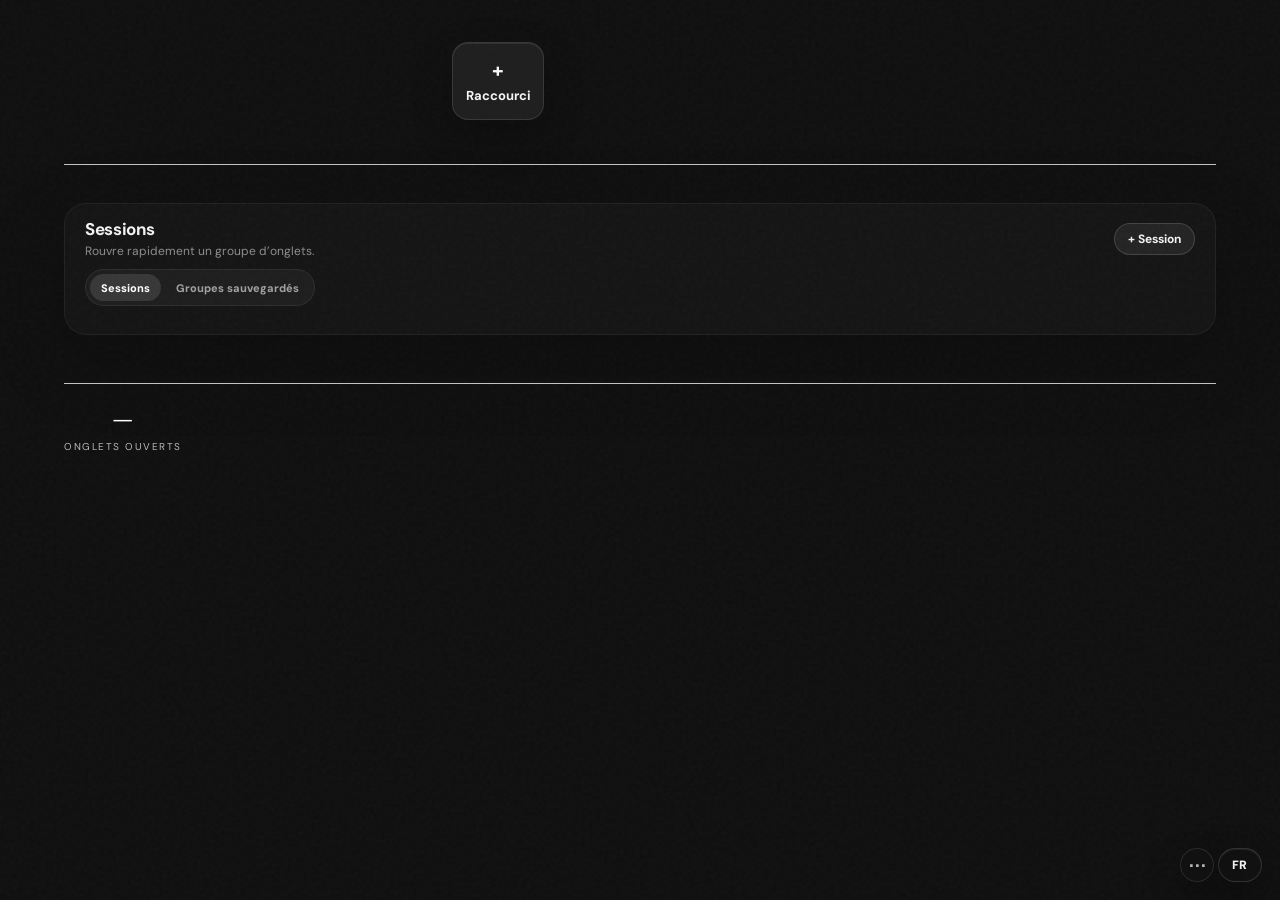
==== commit 453e95d5: "docs: document maintained variants" ====
--- a/extension/index.html
+++ b/extension/index.html
@@ -1,11 +1,5 @@
 <!DOCTYPE html>
-<html
-  lang="fr"
-  data-dashboard-settings-ready="false"
-  data-dashboard-layout-mode="original"
-  data-language-dock="bottom-right"
-  data-language-visible="true"
->
+<html lang="fr">
 <head>
   <meta charset="UTF-8">
   <meta name="viewport" content="width=device-width, initial-scale=1.0">
@@ -20,21 +14,6 @@
 
 <body>
 
-  <button
-    type="button"
-    id="settingsDrawerBtn"
-    class="settings-drawer-btn"
-    data-i18n-title="settingsOpen"
-    aria-haspopup="dialog"
-    aria-controls="settingsDrawerOverlay"
-  >
-    <svg xmlns="http://www.w3.org/2000/svg" fill="none" viewBox="0 0 24 24" stroke-width="1.8" stroke="currentColor" aria-hidden="true">
-      <path stroke-linecap="round" stroke-linejoin="round" d="M9.594 3.94c.09-.542.56-.94 1.11-.94h2.592c.55 0 1.02.398 1.11.94l.213 1.279c.063.374.313.686.645.87.074.04.147.083.219.127.325.197.72.258 1.075.124l1.217-.456a1.125 1.125 0 0 1 1.37.49l1.296 2.245a1.125 1.125 0 0 1-.26 1.431l-1.003.827c-.293.241-.438.613-.43.993a6.77 6.77 0 0 1 0 .255c-.008.38.137.75.43.992l1.003.827c.424.35.534.955.26 1.43l-1.296 2.247a1.125 1.125 0 0 1-1.37.489l-1.217-.456c-.355-.133-.75-.072-1.075.124a6.57 6.57 0 0 1-.22.128c-.331.183-.581.495-.644.869l-.213 1.278c-.09.543-.56.941-1.11.941h-2.592c-.55 0-1.02-.398-1.11-.94l-.213-1.279c-.063-.374-.313-.686-.645-.87a6.52 6.52 0 0 1-.219-.127c-.325-.197-.72-.258-1.075-.124l-1.217.456a1.125 1.125 0 0 1-1.37-.49l-1.296-2.245a1.125 1.125 0 0 1 .26-1.431l1.003-.827c.293-.241.438-.613.43-.993a6.77 6.77 0 0 1 0-.255c.008-.38-.137-.75-.43-.992l-1.003-.827a1.125 1.125 0 0 1-.26-1.43l1.296-2.247a1.125 1.125 0 0 1 1.37-.489l1.217.456c.355.133.75.072 1.075-.124.072-.044.145-.087.22-.128.331-.183.581-.495.644-.869l.213-1.278Z" />
-      <path stroke-linecap="round" stroke-linejoin="round" d="M15 12a3 3 0 1 1-6 0 3 3 0 0 1 6 0Z" />
-    </svg>
-    <span class="sr-only" data-i18n="settingsOpen">Open settings</span>
-  </button>
-
   <button type="button" id="languageToggleBtn" class="language-toggle-btn">
     FR
   </button>
@@ -52,750 +31,13 @@
     <input type="file" id="backupImportInput" accept="application/json,.json" hidden>
   </div>
 
-  <div id="settingsDrawerOverlay" class="settings-drawer-overlay" hidden>
-    <aside
-      id="settingsDrawer"
-      class="settings-drawer"
-      role="dialog"
-      aria-modal="true"
-      aria-labelledby="settingsDrawerTitle"
-    >
-      <header class="settings-drawer-header">
-        <div>
-          <span class="settings-eyebrow" data-i18n="settingsEyebrow">Customization</span>
-          <h2 id="settingsDrawerTitle" data-i18n="settingsTitle">Settings</h2>
-        </div>
-        <button
-          type="button"
-          class="settings-icon-btn"
-          data-action="cancel-dashboard-settings"
-          data-i18n-title="close"
-        >
-          <svg xmlns="http://www.w3.org/2000/svg" fill="none" viewBox="0 0 24 24" stroke-width="2" stroke="currentColor" aria-hidden="true">
-            <path stroke-linecap="round" stroke-linejoin="round" d="M6 18 18 6M6 6l12 12" />
-          </svg>
-          <span class="sr-only" data-i18n="close">Close</span>
-        </button>
-      </header>
-
-      <div class="settings-tabs" role="tablist" aria-label="Settings">
-        <button type="button" role="tab" data-settings-tab="layout" aria-selected="true" data-i18n="settingsLayout">Layout</button>
-        <button type="button" role="tab" data-settings-tab="keyboard" aria-selected="false" data-i18n="settingsKeyboard">Keyboard</button>
-        <button type="button" role="tab" data-settings-tab="general" aria-selected="false" data-i18n="settingsGeneral">General</button>
-      </div>
-
-      <div class="settings-drawer-body">
-        <section class="settings-panel settings-layout-panel is-active" data-settings-panel="layout" role="tabpanel">
-          <div class="settings-layout-editor">
-            <aside class="settings-layout-sidebar">
-              <div class="settings-block">
-                <div class="settings-block-heading">
-                  <div>
-                    <h3 data-i18n="settingsPresets">Quick layouts</h3>
-                    <p data-i18n="settingsPresetsHint">Start with a layout, then make it yours.</p>
-                  </div>
-                </div>
-                <div class="settings-presets" id="settingsPresetList"></div>
-              </div>
-
-              <div class="settings-block settings-layout-frame-block">
-                <div class="settings-block-heading">
-                  <div>
-                    <h3 data-i18n="settingsLayoutFrameTitle">Dashboard width</h3>
-                    <p data-i18n="settingsLayoutFrameHint">Adjust the space to the left and right of the content.</p>
-                  </div>
-                </div>
-
-                <label class="settings-layout-padding-field" for="settingsContainerPadding">
-                  <span>
-                    <strong data-i18n="settingsContainerPaddingTitle">Horizontal content padding</strong>
-                    <small data-i18n="settingsContainerPaddingHint">At 0px, content uses the full available width. Width recenters progressively and adapts on tablet and mobile.</small>
-                  </span>
-                  <span class="settings-layout-padding-control">
-                    <input
-                      id="settingsContainerPadding"
-                      type="range"
-                      min="0"
-                      max="120"
-                      step="2"
-                      value="64"
-                      data-settings-container-padding
-                    >
-                    <output id="settingsContainerPaddingOutput" for="settingsContainerPadding">64 px</output>
-                  </span>
-                </label>
-
-              </div>
-
-              <div class="settings-block settings-module-palette-block">
-                <div class="settings-block-heading">
-                  <div>
-                    <h3 data-i18n="settingsModules">Elements</h3>
-                    <p data-i18n="settingsGridHint">Drag an element onto either grid. Use its edge to resize it.</p>
-                  </div>
-                </div>
-                <div class="settings-module-palette" id="settingsModulePalette"></div>
-              </div>
-
-              <div class="settings-block settings-hidden-block">
-                <div class="settings-block-heading">
-                  <div>
-                    <h3 data-i18n="settingsHiddenModules">Hidden elements</h3>
-                    <p data-i18n="settingsHiddenHint">Hidden elements keep their saved position.</p>
-                  </div>
-                </div>
-                <div class="settings-hidden-modules" id="settingsHiddenModules"></div>
-              </div>
-            </aside>
-
-            <div class="settings-layout-preview">
-              <div class="settings-layout-preview-toolbar">
-                <div>
-                  <h3 data-i18n="settingsPreview">Dashboard preview</h3>
-                  <p data-i18n="settingsPreviewHint">Positions snap to a responsive 12-column grid.</p>
-                </div>
-                <div class="settings-preview-modes" role="group" data-i18n-aria-label="settingsPreview">
-                  <button type="button" data-action="set-layout-preview" data-preview-mode="desktop" class="is-active" data-i18n="previewDesktop">Desktop</button>
-                  <button type="button" data-action="set-layout-preview" data-preview-mode="tablet" data-i18n="previewTablet">Tablet</button>
-                  <button type="button" data-action="set-layout-preview" data-preview-mode="mobile" data-i18n="previewMobile">Mobile</button>
-                </div>
-              </div>
-
-              <div id="settingsLayoutCanvas" class="settings-layout-canvas" data-preview-mode="desktop">
-                <div class="settings-floating-targets" id="settingsFloatingTargets" aria-label="Language position">
-                  <button type="button" data-language-dock-target="top-left" data-i18n-title="dockTopLeft"><span>FR</span></button>
-                  <button type="button" data-language-dock-target="top-right" data-i18n-title="dockTopRight"><span>FR</span></button>
-                  <button type="button" data-language-dock-target="bottom-left" data-i18n-title="dockBottomLeft"><span>FR</span></button>
-                  <button type="button" data-language-dock-target="bottom-right" data-i18n-title="dockBottomRight"><span>FR</span></button>
-                </div>
-
-                <section class="settings-grid-region" data-settings-grid-region="header">
-                  <div class="settings-grid-region-heading">
-                    <strong data-i18n="settingsHeaderModules">Header</strong>
-                    <span data-i18n="settingsDropHere">Drop elements here</span>
-                  </div>
-                  <div class="settings-grid-canvas" id="settingsHeaderGridCanvas" data-settings-grid="header"></div>
-                </section>
-
-                <section class="settings-grid-region" data-settings-grid-region="content">
-                  <div class="settings-grid-region-heading">
-                    <strong data-i18n="settingsContentModules">Content</strong>
-                    <span data-i18n="settingsDropHere">Drop elements here</span>
-                  </div>
-                  <div class="settings-grid-canvas" id="settingsContentGridCanvas" data-settings-grid="content"></div>
-                </section>
-              </div>
-            </div>
-          </div>
-        </section>
-
-        <section class="settings-panel" data-settings-panel="keyboard" role="tabpanel" hidden>
-          <div class="settings-block">
-            <div class="settings-block-heading">
-              <div>
-                <h3 data-i18n="settingsKeyboardTitle">Keyboard shortcuts</h3>
-                <p data-i18n="settingsKeyboardHint">Select a command, then press a combination.</p>
-              </div>
-              <button type="button" class="settings-text-btn" data-action="reset-keyboard-settings" data-i18n="restoreDefaults">Restore defaults</button>
-            </div>
-            <div class="settings-keyboard-list" id="settingsKeyboardList"></div>
-          </div>
-        </section>
-
-        <section class="settings-panel" data-settings-panel="general" role="tabpanel" hidden>
-          <div class="settings-block">
-            <div class="settings-block-heading">
-              <div>
-                <h3 data-i18n="settingsLanguageTitle">Language</h3>
-                <p data-i18n="settingsLanguageHint">Language remains available here when its dashboard button is hidden.</p>
-              </div>
-            </div>
-            <label class="settings-select-field">
-              <span data-i18n="language">Language</span>
-              <select id="settingsLanguageSelect">
-                <option value="fr">Français</option>
-                <option value="en">English</option>
-              </select>
-            </label>
-          </div>
-
-          <div class="settings-block">
-            <div class="settings-block-heading">
-              <div>
-                <h3 data-i18n="settingsAppearanceTitle">Appearance</h3>
-                <p data-i18n="settingsAppearanceHint">Choose the extension color theme. Dark keeps the current appearance.</p>
-              </div>
-            </div>
-            <label class="settings-select-field">
-              <span data-i18n="settingsThemeLabel">Color theme</span>
-              <select id="settingsThemeSelect">
-                <option value="dark" data-i18n="settingsThemeDark">Dark</option>
-                <option value="light" data-i18n="settingsThemeLight">Light</option>
-              </select>
-            </label>
-          </div>
-
-          <div class="settings-block settings-toggle-block">
-            <div>
-              <h3 id="settingsSuspendedTabsTitle" data-i18n="settingsSuspendedTabsTitle">Suspended tabs</h3>
-              <p data-i18n="settingsSuspendedTabsHint">Use the original title and URL for tabs suspended by The Marvellous Suspender.</p>
-            </div>
-            <label class="settings-switch">
-              <input
-                id="settingsSuspendedTabsInput"
-                type="checkbox"
-                data-settings-behavior="includeSuspendedTabs"
-                aria-labelledby="settingsSuspendedTabsTitle"
-              >
-              <span class="settings-switch-track"></span>
-            </label>
-          </div>
-
-          <div class="settings-block settings-toggle-block">
-            <div>
-              <h3 id="settingsRightClickCopyTitle" data-i18n="settingsRightClickCopyTitle">Right-click link copying</h3>
-              <p data-i18n="settingsRightClickCopyHint">Right-click a tab in Tab Out to copy its URL.</p>
-            </div>
-            <label class="settings-switch">
-              <input
-                id="settingsRightClickCopyInput"
-                type="checkbox"
-                data-settings-behavior="copyTabLinksOnRightClick"
-                aria-labelledby="settingsRightClickCopyTitle"
-              >
-              <span class="settings-switch-track"></span>
-            </label>
-          </div>
-
-          <div class="settings-block settings-toggle-block">
-            <div>
-              <h3 id="settingsUnassignedTabDragTitle" data-i18n="settingsUnassignedTabDragTitle">Drag unassigned tabs</h3>
-              <p data-i18n="settingsUnassignedTabDragHint">Drag an unassigned tab onto a session or another tab.</p>
-            </div>
-            <label class="settings-switch">
-              <input
-                id="settingsUnassignedTabDragInput"
-                type="checkbox"
-                data-settings-behavior="dragUnassignedTabs"
-                aria-labelledby="settingsUnassignedTabDragTitle"
-              >
-              <span class="settings-switch-track"></span>
-            </label>
-          </div>
-
-          <div class="settings-block settings-toggle-block">
-            <div>
-              <h3 id="settingsSessionReorderTitle" data-i18n="settingsSessionReorderTitle">Reorder sessions</h3>
-              <p data-i18n="settingsSessionReorderHint">Drag saved sessions to change their order.</p>
-            </div>
-            <label class="settings-switch">
-              <input
-                id="settingsSessionReorderInput"
-                type="checkbox"
-                data-settings-behavior="reorderSessions"
-                aria-labelledby="settingsSessionReorderTitle"
-              >
-              <span class="settings-switch-track"></span>
-            </label>
-          </div>
-
-          <div class="settings-block settings-toggle-block">
-            <div>
-              <h3 id="settingsExpandSessionTabsTitle" data-i18n="settingsExpandSessionTabsTitle">Expand session tabs</h3>
-              <p data-i18n="settingsExpandSessionTabsHint">Show the complete saved tab list directly inside a session card.</p>
-            </div>
-            <label class="settings-switch">
-              <input
-                id="settingsExpandSessionTabsInput"
-                type="checkbox"
-                data-settings-behavior="expandSessionTabs"
-                aria-labelledby="settingsExpandSessionTabsTitle"
-              >
-              <span class="settings-switch-track"></span>
-            </label>
-          </div>
-
-          <div class="settings-block settings-toggle-block">
-            <div>
-              <h3 id="settingsDragSessionTabsTitle" data-i18n="settingsDragSessionTabsTitle">Drag saved session tabs</h3>
-              <p data-i18n="settingsDragSessionTabsHint">Move saved tabs to another session or back to Unassigned tabs.</p>
-            </div>
-            <label class="settings-switch">
-              <input
-                id="settingsDragSessionTabsInput"
-                type="checkbox"
-                data-settings-behavior="dragSessionTabs"
-                aria-labelledby="settingsDragSessionTabsTitle"
-              >
-              <span class="settings-switch-track"></span>
-            </label>
-          </div>
-
-          <div class="settings-block settings-todo-block" id="settingsTodoBlock">
-            <div class="settings-block-heading">
-              <div>
-                <span class="settings-integration-eyebrow" data-i18n="todoOptionalWidget">Optional local widget</span>
-                <h3 data-i18n="todoSettingsTitle">TODO list</h3>
-                <p data-i18n="todoSettingsHint">Configure what happens when tasks are completed and how deadlines communicate urgency.</p>
-              </div>
-            </div>
-
-            <div class="settings-todo-notice">
-              <strong data-i18n="todoLocalOnlyTitle">Stored locally</strong>
-              <span data-i18n="todoLocalOnlyHint">Tasks and undo history stay in this browser profile.</span>
-            </div>
-
-            <div class="settings-todo-toggle-row">
-              <div>
-                <strong id="settingsTodoEmailIntegrationTitle" data-i18n="todoEmailIntegrationTitle">Add Gmail conversations to TODO</strong>
-                <span data-i18n="todoEmailIntegrationHint">Show a quick task action on emails. Existing linked tasks remain available when disabled.</span>
-              </div>
-              <label class="settings-switch">
-                <input
-                  id="settingsTodoEmailIntegrationEnabled"
-                  type="checkbox"
-                  data-settings-todo="emailTaskIntegrationEnabled"
-                  aria-labelledby="settingsTodoEmailIntegrationTitle"
-                >
-                <span class="settings-switch-track"></span>
-              </label>
-            </div>
-
-            <label class="settings-select-field">
-              <span data-i18n="todoEmailCompletionActionLabel">When an email task is completed</span>
-              <select id="settingsTodoEmailCompletionAction" data-settings-todo="emailCompletionAction">
-                <option value="keep" data-i18n="todoEmailCompletionKeep">Keep the email unchanged</option>
-                <option value="markRead" data-i18n="todoEmailCompletionMarkRead">Mark the email as read</option>
-                <option value="archive" data-i18n="todoEmailCompletionArchive">Archive the email</option>
-              </select>
-              <small data-i18n="todoEmailCompletionHint">This applies only when completing a task. Reopening it does not reverse the Gmail action.</small>
-            </label>
-
-            <label class="settings-select-field">
-              <span data-i18n="todoCompletionActionLabel">When a task is completed</span>
-              <select id="settingsTodoCompletionAction" data-settings-todo="completionAction">
-                <option value="archive" data-i18n="todoCompletionArchive">Archive automatically</option>
-                <option value="keepCompleted" data-i18n="todoCompletionKeep">Keep completed until manually archived</option>
-                <option value="delete" data-i18n="todoCompletionDelete">Delete automatically</option>
-              </select>
-            </label>
-
-            <div class="settings-todo-toggle-row">
-              <div>
-                <strong id="settingsTodoShowFullTitlesTitle" data-i18n="todoShowFullTitlesTitle">Show complete task titles</strong>
-                <span data-i18n="todoShowFullTitlesHint">Allow long titles to wrap onto multiple lines instead of shortening them.</span>
-              </div>
-              <label class="settings-switch">
-                <input
-                  id="settingsTodoShowFullTitles"
-                  type="checkbox"
-                  data-settings-todo="showFullTitles"
-                  aria-labelledby="settingsTodoShowFullTitlesTitle"
-                >
-                <span class="settings-switch-track"></span>
-              </label>
-            </div>
-
-            <div class="settings-todo-toggle-row">
-              <div>
-                <strong id="settingsTodoDeadlineColorsTitle" data-i18n="todoDeadlineColorsTitle">Deadline priority colors</strong>
-                <span data-i18n="todoDeadlineColorsHint">Show overdue, today, soon, and future deadlines with distinct accents.</span>
-              </div>
-              <label class="settings-switch">
-                <input
-                  id="settingsTodoDeadlineColorsEnabled"
-                  type="checkbox"
-                  data-settings-todo="deadlineColorsEnabled"
-                  aria-labelledby="settingsTodoDeadlineColorsTitle"
-                >
-                <span class="settings-switch-track"></span>
-              </label>
-            </div>
-
-            <label class="settings-todo-range-field" for="settingsTodoDueSoonDays">
-              <span>
-                <strong data-i18n="todoDueSoonThresholdTitle">Due soon threshold</strong>
-                <small data-i18n="todoDueSoonThresholdHint">Deadlines within this many calendar days use the due-soon priority.</small>
-              </span>
-              <span class="settings-todo-range-control">
-                <input
-                  id="settingsTodoDueSoonDays"
-                  type="range"
-                  min="1"
-                  max="30"
-                  step="1"
-                  value="3"
-                  data-settings-todo="dueSoonDays"
-                >
-                <output id="settingsTodoDueSoonDaysOutput" for="settingsTodoDueSoonDays">3 days</output>
-              </span>
-            </label>
-
-            <div class="settings-todo-colors">
-              <label>
-                <span data-i18n="todoDeadlineOverdue">Overdue</span>
-                <input type="color" value="#dc2626" data-settings-todo-color="overdue">
-              </label>
-              <label>
-                <span data-i18n="todoDeadlineToday">Due today</span>
-                <input type="color" value="#f97316" data-settings-todo-color="today">
-              </label>
-              <label>
-                <span data-i18n="todoDeadlineSoon">Due soon</span>
-                <input type="color" value="#d97706" data-settings-todo-color="soon">
-              </label>
-              <label>
-                <span data-i18n="todoDeadlineFuture">Future</span>
-                <input type="color" value="#2563eb" data-settings-todo-color="future">
-              </label>
-            </div>
-
-            <div class="settings-todo-actions">
-              <span data-i18n="todoLayoutHint">Show, move, resize, or hide this widget from the Layout menu.</span>
-              <button type="button" class="settings-text-btn" data-action="reset-todo-colors" data-i18n="todoResetColors">Reset colors</button>
-            </div>
-          </div>
-
-          <div class="settings-block settings-reset-block">
-            <div>
-              <h3 data-i18n="settingsResetTitle">Reset dashboard</h3>
-              <p data-i18n="settingsResetHint">Restore the Original layout and default keyboard shortcuts.</p>
-            </div>
-            <button type="button" class="settings-danger-btn" data-action="reset-dashboard-settings" data-i18n="settingsReset">Reset</button>
-          </div>
-
-          <div class="settings-block settings-integration-block" id="settingsGmailBlock">
-            <div class="settings-integration-heading">
-              <div>
-                <span class="settings-integration-eyebrow" data-i18n="gmailOptionalIntegration">Optional integration</span>
-                <div class="settings-gmail-title-row">
-                  <h3 data-i18n="gmailSettingsTitle">Gmail notifier</h3>
-                  <button
-                    type="button"
-                    class="settings-gmail-info-btn"
-                    data-action="open-gmail-setup-help"
-                    data-i18n-title="gmailSetupHelpOpen"
-                    data-i18n-aria-label="gmailSetupHelpOpen"
-                    aria-haspopup="dialog"
-                  >i</button>
-                </div>
-                <p data-i18n="gmailSettingsHint">Connect Gmail accounts for previews, notifications, unread counts, and safe inbox actions.</p>
-              </div>
-              <span class="settings-integration-status" id="settingsGmailStatus" data-status="disconnected"></span>
-            </div>
-
-            <div class="settings-integration-notice">
-              <strong data-i18n="gmailPrivacyTitle">Private by design</strong>
-              <span data-i18n="gmailPrivacyHint">Mail and OAuth tokens stay in this browser profile and are sent only to Google.</span>
-            </div>
-
-            <div class="settings-gmail-privacy-toggle">
-              <div>
-                <strong id="settingsGmailMaskAccountsTitle" data-i18n="gmailMaskAccountsTitle">Mask email account addresses</strong>
-                <span data-i18n="gmailMaskAccountsHint">Cover connected account addresses with a black privacy bar in the dashboard, Settings, and popup.</span>
-              </div>
-              <label class="settings-switch">
-                <input
-                  id="settingsGmailMaskAccounts"
-                  type="checkbox"
-                  aria-labelledby="settingsGmailMaskAccountsTitle"
-                >
-                <span class="settings-switch-track"></span>
-              </label>
-            </div>
-
-            <div class="settings-gmail-service-notice" id="settingsGmailAuthNotice" hidden>
-              <strong id="settingsGmailAuthTitle"></strong>
-              <span id="settingsGmailAuthMessage"></span>
-            </div>
-
-            <section class="settings-gmail-oauth-card" aria-labelledby="settingsGmailSharedClientTitle">
-              <div class="settings-gmail-oauth-heading">
-                <div>
-                  <strong id="settingsGmailSharedClientTitle" data-i18n="gmailSharedClientTitle">Shared OAuth client</strong>
-                  <span data-i18n="gmailSharedClientHint">Use one Google Desktop OAuth client for any number of Gmail accounts.</span>
-                </div>
-                <span class="settings-gmail-client-status" id="settingsGmailSharedClientStatus"></span>
-              </div>
-
-              <form id="settingsGmailSharedClientForm" class="settings-gmail-client-form" novalidate>
-                <label class="settings-field">
-                  <span data-i18n="gmailClientIdLabel">Client ID</span>
-                  <input
-                    type="text"
-                    id="settingsGmailSharedClientId"
-                    autocomplete="off"
-                    spellcheck="false"
-                    placeholder="000000000000-example.apps.googleusercontent.com"
-                  >
-                </label>
-                <label class="settings-field">
-                  <span data-i18n="gmailClientSecretLabel">Client secret</span>
-                  <input
-                    type="password"
-                    id="settingsGmailSharedClientSecret"
-                    autocomplete="new-password"
-                    spellcheck="false"
-                    data-i18n-placeholder="gmailClientSecretPlaceholder"
-                    placeholder="Enter the client secret"
-                  >
-                  <small id="settingsGmailSharedSecretHint" data-i18n="gmailClientSecretHint">The saved secret is never displayed again. Leave this empty to keep it.</small>
-                </label>
-                <div class="settings-gmail-client-actions">
-                  <button type="submit" class="settings-primary-btn" data-i18n="gmailSaveSharedClient">Save shared client</button>
-                  <button type="button" class="settings-danger-btn" data-action="remove-shared-gmail-client" id="settingsGmailRemoveSharedClient" data-i18n="gmailRemoveSharedClient">Remove shared client</button>
-                </div>
-              </form>
-              <p class="settings-gmail-client-feedback" id="settingsGmailClientFeedback" role="status" aria-live="polite"></p>
-            </section>
-
-            <div class="settings-integration-actions settings-gmail-add-actions">
-              <button type="button" class="settings-primary-btn" data-action="connect-gmail" id="settingsGmailConnectBtn" data-i18n="gmailAddWithShared">
-                Add using shared client
-              </button>
-              <button
-                type="button"
-                class="settings-secondary-btn"
-                data-action="toggle-dedicated-gmail-client"
-                id="settingsGmailDedicatedToggle"
-                aria-expanded="false"
-                aria-controls="settingsGmailDedicatedForm"
-                data-i18n="gmailAddWithDedicated"
-              >
-                Add using its own client
-              </button>
-            </div>
-
-            <form id="settingsGmailDedicatedForm" class="settings-gmail-client-form settings-gmail-dedicated-form" novalidate hidden>
-              <div class="settings-gmail-dedicated-heading">
-                <strong data-i18n="gmailDedicatedClientTitle">Dedicated OAuth client</strong>
-                <span data-i18n="gmailDedicatedClientHint">These credentials will be assigned only to the Gmail account selected at Google.</span>
-              </div>
-              <label class="settings-field">
-                <span data-i18n="gmailClientIdLabel">Client ID</span>
-                <input type="text" id="settingsGmailDedicatedClientId" autocomplete="off" spellcheck="false" placeholder="000000000000-example.apps.googleusercontent.com">
-              </label>
-              <label class="settings-field">
-                <span data-i18n="gmailClientSecretLabel">Client secret</span>
-                <input type="password" id="settingsGmailDedicatedClientSecret" autocomplete="new-password" spellcheck="false" data-i18n-placeholder="gmailClientSecretPlaceholder" placeholder="Enter the client secret">
-              </label>
-              <div class="settings-gmail-client-actions">
-                <button type="submit" class="settings-primary-btn" data-i18n="gmailConnectDedicated">Connect with this client</button>
-                <button type="button" class="settings-secondary-btn" data-action="cancel-dedicated-gmail-client" data-i18n="cancel">Cancel</button>
-              </div>
-            </form>
-
-            <div class="settings-gmail-account-list" id="settingsGmailAccounts"></div>
-
-            <div class="settings-gmail-global-preferences">
-              <label class="settings-select-field">
-                <span data-i18n="gmailBadgeMode">Toolbar badge</span>
-                <select id="settingsGmailBadgeMode">
-                  <option value="openTabs" data-i18n="gmailBadgeOpenTabs">Open tabs</option>
-                  <option value="gmailUnread" data-i18n="gmailBadgeUnread">Gmail unread</option>
-                  <option value="combined" data-i18n="gmailBadgeCombined">Combined total</option>
-                  <option value="hidden" data-i18n="gmailBadgeHidden">Hidden</option>
-                </select>
-              </label>
-            </div>
-          </div>
-        </section>
-      </div>
-
-      <div class="settings-drawer-footer">
-        <span id="settingsStatus" class="settings-status" role="status" aria-live="polite"></span>
-        <button type="button" class="settings-secondary-btn" data-action="cancel-dashboard-settings" data-i18n="cancel">Cancel</button>
-        <button type="button" class="settings-primary-btn" data-action="save-dashboard-settings" data-i18n="save">Save</button>
-      </div>
-    </aside>
-  </div>
-
-<div
-  id="gmailSetupHelpModal"
-  class="session-modal gmail-setup-help-modal"
-  role="dialog"
-  aria-modal="true"
-  aria-labelledby="gmailSetupHelpTitle"
-  hidden
->
-  <div class="session-modal-card gmail-setup-help-card">
-    <div class="session-modal-header">
-      <div>
-        <span class="settings-integration-eyebrow" data-i18n="gmailSetupHelpEyebrow">Google Cloud setup</span>
-        <h2 id="gmailSetupHelpTitle" data-i18n="gmailSetupHelpTitle">Configure Gmail access</h2>
-        <p data-i18n="gmailSetupHelpIntro">Follow these steps once for every Google OAuth client you want to use.</p>
-      </div>
-      <button type="button" class="settings-secondary-btn" data-action="close-gmail-setup-help" data-i18n="close">Close</button>
-    </div>
-
-    <div class="settings-integration-notice gmail-setup-prerequisite">
-      <strong data-i18n="gmailSetupPrerequisiteTitle">Before you begin</strong>
-      <span data-i18n="gmailSetupPrerequisiteHint">Use the Google account that will manage the Cloud project. You must be able to create or edit a Google Cloud project and access every Gmail address you want to connect.</span>
-    </div>
-
-    <div class="gmail-setup-guide">
-      <section class="gmail-setup-step">
-        <header>
-          <span class="gmail-setup-step-number" aria-hidden="true">1</span>
-          <h3 data-i18n="gmailSetupProjectTitle">Create or select the Google Cloud project</h3>
-        </header>
-        <ol>
-          <li data-i18n="gmailSetupProjectOpen">Open the project selector. Check the project name shown in the top bar: every following step must be completed in this same project.</li>
-          <li data-i18n="gmailSetupProjectCreate">If needed, click “NEW PROJECT”, enter a name such as “Personal Tab Out”, then click “CREATE”.</li>
-          <li data-i18n="gmailSetupProjectSelect">Select that project and wait until its name appears at the top of the Console before continuing.</li>
-        </ol>
-        <a class="gmail-setup-step-link" href="https://console.cloud.google.com/projectselector2/home/dashboard" target="_blank" rel="noreferrer" data-i18n="gmailSetupLinkProject">Open the project selector</a>
-      </section>
-
-      <section class="gmail-setup-step">
-        <header>
-          <span class="gmail-setup-step-number" aria-hidden="true">2</span>
-          <h3 data-i18n="gmailSetupApiTitle">Enable the Gmail API</h3>
-        </header>
-        <ol>
-          <li data-i18n="gmailSetupApiOpen">Open the “Gmail API” page and confirm that the correct project is still selected at the top.</li>
-          <li data-i18n="gmailSetupApiEnable">Click “ENABLE”. If the button says “MANAGE”, the Gmail API is already enabled.</li>
-        </ol>
-        <a class="gmail-setup-step-link" href="https://console.cloud.google.com/apis/library/gmail.googleapis.com" target="_blank" rel="noreferrer" data-i18n="gmailSetupLinkApi">Open the Gmail API page</a>
-      </section>
-
-      <section class="gmail-setup-step">
-        <header>
-          <span class="gmail-setup-step-number" aria-hidden="true">3</span>
-          <h3 data-i18n="gmailSetupBrandingTitle">Initialize Google Auth Platform</h3>
-        </header>
-        <ol>
-          <li data-i18n="gmailSetupBrandingOpen">Open “Google Auth Platform → Branding”. If you see “Google Auth Platform not configured yet”, click “GET STARTED”.</li>
-          <li data-i18n="gmailSetupBrandingInfo">Under “App Information”, enter an “App name” such as “Personal Tab Out” and choose a “User support email”, then click “NEXT”.</li>
-          <li data-i18n="gmailSetupBrandingAudience">Under “Audience”, choose “External” for personal Gmail accounts. “Internal” works only for accounts in the same eligible Google Workspace organization.</li>
-          <li data-i18n="gmailSetupBrandingContact">Under “Contact Information”, enter your email. Under “Finish”, accept the Google API Services User Data Policy, then click “CONTINUE” and “CREATE”.</li>
-        </ol>
-        <a class="gmail-setup-step-link" href="https://console.cloud.google.com/auth/branding" target="_blank" rel="noreferrer" data-i18n="gmailSetupLinkAuth">Open Google Auth Platform</a>
-      </section>
-
-      <section class="gmail-setup-step">
-        <header>
-          <span class="gmail-setup-step-number" aria-hidden="true">4</span>
-          <h3 data-i18n="gmailSetupAudienceTitle">Authorize the Gmail test accounts</h3>
-        </header>
-        <ol>
-          <li data-i18n="gmailSetupAudienceOpen">Open “Google Auth Platform → Audience” and confirm that “Publishing status” is “Testing” if the app remains private.</li>
-          <li data-i18n="gmailSetupAudienceUsers">If the type is “External” and the status is “Testing”, open “Test users”, click “ADD USERS”, add every Gmail address to connect, then click “SAVE”.</li>
-          <li data-i18n="gmailSetupAudienceImportant">In this mode, an address missing from “Test users” cannot authorize access. For multiple accounts, add every address here before connecting them in Tab Out.</li>
-          <li class="is-warning" data-i18n="gmailSetupAudienceExpiry">In “Testing”, Google limits offline authorization to 7 days, so periodic reconnection is expected. Publishing with the restricted Gmail scope can require Google verification.</li>
-        </ol>
-        <a class="gmail-setup-step-link" href="https://console.cloud.google.com/auth/audience" target="_blank" rel="noreferrer" data-i18n="gmailSetupLinkAudience">Open the Audience page</a>
-      </section>
-
-      <section class="gmail-setup-step">
-        <header>
-          <span class="gmail-setup-step-number" aria-hidden="true">5</span>
-          <h3 data-i18n="gmailSetupScopeTitle">Declare the Gmail permission Tab Out uses</h3>
-        </header>
-        <ol>
-          <li data-i18n="gmailSetupScopeOpen">Open “Google Auth Platform → Data Access”, then click “ADD OR REMOVE SCOPES”.</li>
-          <li data-i18n="gmailSetupScopeAdd">Search for the exact URL below. If it is not listed, use “Manually add scopes” and paste it without changing it.</li>
-        </ol>
-        <code class="gmail-setup-scope">https://www.googleapis.com/auth/gmail.modify</code>
-        <ol start="3">
-          <li data-i18n="gmailSetupScopeConfirm">Select the “gmail.modify” row, click “UPDATE”, then click “SAVE” if that button is shown on the main page.</li>
-          <li data-i18n="gmailSetupScopeReason">Tab Out uses this scope to read messages and support read/unread, star, archive, and trash actions. It does not allow permanent deletion that bypasses Trash.</li>
-        </ol>
-        <a class="gmail-setup-step-link" href="https://console.cloud.google.com/auth/scopes" target="_blank" rel="noreferrer" data-i18n="gmailSetupLinkScopes">Open the Data Access page</a>
-      </section>
-
-      <section class="gmail-setup-step">
-        <header>
-          <span class="gmail-setup-step-number" aria-hidden="true">6</span>
-          <h3 data-i18n="gmailSetupClientTitle">Create the Desktop OAuth client</h3>
-        </header>
-        <ol>
-          <li data-i18n="gmailSetupClientOpen">Open “Google Auth Platform → Clients”, then click “CREATE CLIENT”.</li>
-          <li data-i18n="gmailSetupClientType">Under “Application type”, select exactly “Desktop app”. Do not choose “Web application” or “Chrome extension”.</li>
-          <li data-i18n="gmailSetupClientName">Under “Name”, enter a recognizable name such as “Tab Out - Brave”, then click “CREATE”.</li>
-          <li data-i18n="gmailSetupClientCopy">In the result dialog, immediately copy “Client ID” and “Client secret”. Since 2025, Google might not display the complete secret again; also use “DOWNLOAD JSON” as a backup when available.</li>
-          <li data-i18n="gmailSetupClientRedirect">Do not create an API key, JavaScript origin, or redirect URI. The Desktop client accepts the local 127.0.0.1 redirect that Tab Out configures automatically with PKCE.</li>
-        </ol>
-        <a class="gmail-setup-step-link" href="https://console.cloud.google.com/auth/clients" target="_blank" rel="noreferrer" data-i18n="gmailSetupLinkClients">Open the Clients page</a>
-      </section>
-
-      <section class="gmail-setup-step">
-        <header>
-          <span class="gmail-setup-step-number" aria-hidden="true">7</span>
-          <h3 data-i18n="gmailSetupTabOutTitle">Save the client in Tab Out</h3>
-        </header>
-        <ol>
-          <li data-i18n="gmailSetupTabOutOpen">Return to Tab Out, open “Settings → General”, and scroll to “Gmail notifier” at the very bottom.</li>
-          <li data-i18n="gmailSetupTabOutPaste">Under “Shared OAuth client”, paste the “Client ID” and “Client secret” from the same Desktop client, then click “Save shared client”.</li>
-          <li data-i18n="gmailSetupTabOutConfigured">Wait until the status says “Configured”, then click “Add with shared client”.</li>
-          <li data-i18n="gmailSetupTabOutConsent">In the Google window, choose the intended Gmail address and approve access. If Google shows an unverified-app warning, continue only when you recognize your own project and the address is listed under “Test users”.</li>
-          <li data-i18n="gmailSetupTabOutConfirm">When complete, the Google window closes and a card with the exact account address appears in Settings and in the dashboard Gmail widget.</li>
-        </ol>
-      </section>
-    </div>
-
-    <section class="gmail-setup-multiple">
-      <header>
-        <span aria-hidden="true">+</span>
-        <h3 data-i18n="gmailSetupMultipleTitle">Add multiple Gmail accounts</h3>
-      </header>
-      <ol>
-        <li data-i18n="gmailSetupMultipleIntro">You normally do not need another project, API activation, or client: the “Shared OAuth client” can connect multiple accounts.</li>
-        <li data-i18n="gmailSetupMultipleUsers">While in “Testing”, first return to “Google Auth Platform → Audience → Test users” and add every new Gmail address.</li>
-        <li data-i18n="gmailSetupMultipleRepeat">In “Settings → General → Gmail notifier”, click “Add with shared client” again for each additional account.</li>
-        <li data-i18n="gmailSetupMultipleChooser">In Google’s account chooser, select the new account. If it is not shown, click “Use another account” and sign in with that address.</li>
-        <li data-i18n="gmailSetupMultipleResult">Repeat once per account. Every address gets its own card, unread count, visibility, filters, and notification preferences.</li>
-        <li data-i18n="gmailSetupMultipleDedicated">Use “Add with its own client” only when you want to isolate an account behind another Desktop OAuth client. Keep that client’s Client ID / Client secret pair separate.</li>
-      </ol>
-    </section>
-
-    <div class="settings-integration-notice gmail-setup-warning">
-      <strong data-i18n="gmailSetupImportantTitle">Important</strong>
-      <span data-i18n="gmailSetupImportantHint">The “Client ID” and “Client secret” must come from the same “Desktop app” client. These credentials stay in this browser profile’s local storage.</span>
-    </div>
-
-    <section class="gmail-setup-troubleshooting">
-      <h3 data-i18n="gmailSetupTroubleshootingTitle">Quick checks when connection fails</h3>
-      <ul>
-        <li data-i18n="gmailSetupTroubleshootingAccess">“Access blocked” or rejected account: check “Audience”, External/Internal, and the exact address under “Test users”.</li>
-        <li data-i18n="gmailSetupTroubleshootingClient">“invalid_client”: if the secret was lost, create a new “Desktop app” client and copy the ID and secret from that same creation.</li>
-        <li data-i18n="gmailSetupTroubleshootingApi">Gmail API error: confirm Gmail API is enabled in the same project that contains the OAuth client.</li>
-        <li data-i18n="gmailSetupTroubleshootingExpiry">Reconnect requested after 7 days: this is expected for an External project kept in “Testing”.</li>
-      </ul>
-    </section>
-
-    <div class="gmail-setup-links" aria-label="Official Google documentation" data-i18n-aria-label="gmailSetupOfficialLinks">
-      <a href="https://support.google.com/cloud/answer/15549945" target="_blank" rel="noreferrer" data-i18n="gmailSetupOfficialAudience">Official guide: Audience and test users</a>
-      <a href="https://support.google.com/cloud/answer/15549135" target="_blank" rel="noreferrer" data-i18n="gmailSetupOfficialScopes">Official guide: Data Access and scopes</a>
-      <a href="https://support.google.com/cloud/answer/15549257" target="_blank" rel="noreferrer" data-i18n="gmailSetupOfficialClients">Official guide: OAuth clients</a>
-      <a href="https://developers.google.com/workspace/gmail/api/auth/scopes" target="_blank" rel="noreferrer" data-i18n="gmailSetupOfficialGmailScopes">Official guide: Gmail scopes</a>
-    </div>
-  </div>
-</div>
-
-<div
-  id="sessionModal"
-  class="session-modal"
-  role="dialog"
-  aria-modal="true"
-  aria-labelledby="sessionModalTitle"
-  hidden
->
-  <div class="session-modal-card session-editor-card">
+<div id="sessionModal" class="session-modal" hidden>
+  <div class="session-modal-card">
     <div class="session-modal-header">
       <div>
         <h2 id="sessionModalTitle" data-i18n="createSessionTitle">Créer une session</h2>
-        <p data-i18n="sessionEditorSubtitle">Ajoute ou retire les onglets de cette session.</p>
-      </div>
-      <button
-        type="button"
-        id="undoSessionEditBtn"
-        class="session-undo-btn"
-        data-i18n="undo"
-        disabled
-      >
-        Annuler la dernière action
-      </button>
+        <p data-i18n="sessionTabsRequired">Sélectionne les onglets à inclure.</p>
+      </div>
     </div>
 
     <label class="session-name-label">
@@ -803,67 +45,12 @@
       <input type="text" id="sessionNameInput" placeholder="Ex : Dev Ultra" data-i18n-placeholder="sessionNamePlaceholder">
     </label>
 
-    <form id="sessionManualAddForm" class="session-manual-add-form" novalidate>
-      <label>
-        <span data-i18n="collectionManualUrlLabel">Lien</span>
-        <input
-          type="text"
-          id="sessionManualUrlInput"
-          autocomplete="url"
-          inputmode="url"
-          data-i18n-placeholder="collectionManualUrlPlaceholder"
-          placeholder="https://example.com"
-          required
-        >
-      </label>
-
-      <label>
-        <span data-i18n="collectionManualTitleLabel">Nom facultatif</span>
-        <input
-          type="text"
-          id="sessionManualTitleInput"
-          autocomplete="off"
-          data-i18n-placeholder="collectionManualTitlePlaceholder"
-          placeholder="Ex : Documentation"
-        >
-      </label>
-
-      <button type="submit" id="sessionManualAddSubmit" data-i18n="collectionManualAddSubmit">
-        Ajouter
-      </button>
-
-      <p id="sessionManualAddError" class="session-editor-error" role="alert" hidden></p>
-    </form>
-
-    <div class="session-editor-lists">
-      <section class="session-editor-section">
-        <div class="session-editor-section-header">
-          <div>
-            <strong data-i18n="includedTabs">Onglets inclus</strong>
-            <span id="sessionIncludedCount"></span>
-          </div>
-          <button type="button" id="removeAllSessionTabsBtn" data-i18n="removeAll">
-            Tout retirer
-          </button>
-        </div>
-        <div class="session-tabs-list" id="sessionTabsList"></div>
-      </section>
-
-      <section class="session-editor-section">
-        <div class="session-editor-section-header">
-          <div>
-            <strong data-i18n="availableTabs">Onglets ouverts disponibles</strong>
-            <span id="sessionAvailableCount"></span>
-          </div>
-          <button type="button" id="addAllSessionTabsBtn" data-i18n="addAll">
-            Tout ajouter
-          </button>
-        </div>
-        <div class="session-tabs-list" id="sessionAvailableTabsList"></div>
-      </section>
-    </div>
-
-    <p id="sessionEditorConflict" class="session-editor-error session-editor-conflict" role="alert" hidden></p>
+    <div class="session-tabs-toolbar">
+      <button type="button" id="selectAllSessionTabsBtn" data-i18n="selectAll">Tout sélectionner</button>
+      <button type="button" id="clearSessionTabsBtn" data-i18n="clearAll">Tout décocher</button>
+    </div>
+
+    <div class="session-tabs-list" id="sessionTabsList"></div>
 
     <div class="session-modal-actions">
       <button type="button" id="deleteSessionBtn" data-i18n="delete" hidden>Supprimer</button>
@@ -873,137 +60,13 @@
   </div>
 </div>
 
-<div
-  id="groupImportModal"
-  class="session-modal"
-  role="dialog"
-  aria-modal="true"
-  aria-labelledby="groupImportTitle"
-  hidden
->
-  <div class="session-modal-card group-import-modal-card">
-    <div class="session-modal-header group-import-header">
-      <button
-        type="button"
-        id="groupImportBackBtn"
-        class="group-import-back"
-        data-action="group-import-back"
-        data-i18n="back"
-        hidden
-      >
-        ← Retour
-      </button>
-      <div>
-        <h2 id="groupImportTitle" data-i18n="importGroupTitle">Importer un groupe d’onglets</h2>
-        <p id="groupImportSubtitle"></p>
-      </div>
-    </div>
-
-    <div id="groupImportBody" class="group-import-body"></div>
-
-    <div class="session-modal-actions">
-      <span id="groupImportSummary" class="group-import-summary"></span>
-      <button type="button" data-action="close-group-import" data-i18n="cancel">Annuler</button>
-      <button
-        type="button"
-        id="groupImportSaveBtn"
-        data-action="save-group-import"
-        data-i18n="applyGroupReview"
-        hidden
-      >
-        Appliquer
-      </button>
-    </div>
-  </div>
-</div>
-
-<div
-  id="collectionDetailOverlay"
-  class="collection-detail-overlay"
-  role="dialog"
-  aria-modal="true"
-  aria-labelledby="collectionDetailTitle"
-  hidden
->
-  <div class="collection-detail-panel">
-    <header class="collection-detail-header">
-      <button
-        type="button"
-        class="collection-detail-back"
-        data-action="close-collection-detail"
-        data-i18n="collectionDetailBack"
-      >
-        ← Retour
-      </button>
-
-      <div class="collection-detail-heading">
-        <span id="collectionDetailSource" class="collection-detail-source"></span>
-        <h2 id="collectionDetailTitle"></h2>
-        <p id="collectionDetailMeta" class="collection-detail-meta"></p>
-      </div>
-    </header>
-
-    <div id="collectionDetailNotice" class="collection-detail-notice" hidden></div>
-
-    <p class="collection-detail-hint" data-i18n="collectionDetailHint">
-      Sélectionne des onglets pour les ouvrir en arrière-plan, ou ouvre un onglet et bascule directement dessus.
-    </p>
-
-    <p
-      id="collectionDetailGroupCopyHint"
-      class="collection-detail-group-copy-hint"
-      hidden
-    ></p>
-
-    <div class="collection-detail-toolbar">
-      <button type="button" data-action="select-all-collection-tabs" data-i18n="selectAll">
-        Tout sélectionner
-      </button>
-      <button type="button" data-action="clear-collection-tabs" data-i18n="clearAll">
-        Tout décocher
-      </button>
-    </div>
-
-    <div id="collectionDetailTabs" class="collection-detail-tabs" role="list"></div>
-
-    <footer class="collection-detail-actions">
-      <span id="collectionDetailSelection" class="collection-detail-selection"></span>
-
-      <div class="collection-detail-action-buttons">
-        <button
-          type="button"
-          id="collectionDetailOpenGroup"
-          class="collection-detail-open-group"
-          data-action="open-session-as-group"
-          data-i18n="openAsGroup"
-        >
-          Ouvrir comme groupe
-        </button>
-        <button
-          type="button"
-          id="collectionDetailOpenAll"
-          class="collection-detail-open-all"
-          data-action="open-all-collection-tabs"
-        ></button>
-        <button
-          type="button"
-          id="collectionDetailOpenSelected"
-          class="collection-detail-open-selected"
-          data-action="open-selected-collection-tabs"
-          disabled
-        ></button>
-      </div>
-    </footer>
-  </div>
-</div>
-
 
   <div class="container">
 
   <!-- ================================================================
        HEADER — greeting on the left, shortcuts on the right
        ================================================================ -->
-       <header class="dashboard-header">
+       <header>
         <div class="header-left">
           <div class="hero-text">
             <h1 id="greeting"></h1>
@@ -1061,10 +124,20 @@
               + Session
             </button>
 
-            <button type="button" id="importChromeGroupBtn" class="saved-session-add-btn" data-action="open-group-import" data-i18n="importGroupButton">
-              Importer un groupe
+            <button type="button" id="syncChromeGroupsBtn" class="saved-session-add-btn" data-action="sync-protected-groups" data-i18n="syncChromeGroups" hidden>
+              Synchroniser
             </button>
           </div>
+        </div>
+
+        <div class="saved-sessions-tabs" role="tablist" aria-label="Sessions">
+          <button type="button" id="sessionsViewBtn" class="saved-sessions-tab is-active" data-action="set-sessions-view" data-session-view="sessions" data-i18n="sessions">
+            Sessions
+          </button>
+
+          <button type="button" id="groupsViewBtn" class="saved-sessions-tab" data-action="set-sessions-view" data-session-view="groups" data-i18n="protectedGroupsTab">
+            Groupes protégés
+          </button>
         </div>
 
         <div class="saved-sessions-list" id="savedSessionsList"></div>
@@ -1095,7 +168,7 @@
     <!-- LEFT COLUMN: Open tabs -->
     <div class="active-section" id="openTabsSection" style="display:none">
       <div class="section-header">
-        <h2 id="openTabsSectionTitle" data-i18n="unassignedTabs">Onglets non assignés</h2>
+        <h2 id="openTabsSectionTitle" data-i18n="openTabs">Onglets ouverts</h2>
         <div class="section-line"></div>
         <div class="section-count" id="openTabsSectionCount"></div>
       </div>
@@ -1131,170 +204,8 @@
 
   </div><!-- end .dashboard-columns -->
 
-  <section class="gmail-widget" id="gmailWidget" aria-labelledby="gmailWidgetTitle">
-    <div class="gmail-widget-header">
-      <div class="gmail-widget-heading">
-        <span class="gmail-widget-mark" aria-hidden="true">M</span>
-        <div>
-          <div class="gmail-widget-title-row">
-            <h2 id="gmailWidgetTitle" data-i18n="gmailWidgetTitle">Gmail</h2>
-            <span class="gmail-widget-count" id="gmailWidgetCount"></span>
-          </div>
-          <p id="gmailWidgetAccount" class="gmail-widget-account"></p>
-        </div>
-      </div>
-
-      <div class="gmail-widget-actions">
-        <span class="gmail-widget-updated" id="gmailWidgetUpdated"></span>
-        <button type="button" class="gmail-widget-icon-btn" id="gmailRefreshBtn" data-i18n-title="gmailRefresh" data-i18n-aria-label="gmailRefresh" aria-label="Refresh Gmail">
-          <svg xmlns="http://www.w3.org/2000/svg" fill="none" viewBox="0 0 24 24" stroke-width="1.8" stroke="currentColor" aria-hidden="true">
-            <path stroke-linecap="round" stroke-linejoin="round" d="M16.023 9.348h4.992V4.356m-1.291 15.318a9 9 0 1 1 2.122-9.474M2.985 19.644v-4.992h4.992" />
-          </svg>
-        </button>
-      </div>
-    </div>
-
-    <div class="gmail-widget-state" id="gmailWidgetState" role="status" aria-live="polite" hidden></div>
-    <div class="gmail-account-cards" id="gmailAccountCards"></div>
-  </section>
-
-  <section class="todo-widget" id="todoWidget" aria-labelledby="todoWidgetTitle">
-    <div class="todo-widget-header">
-      <div class="todo-widget-heading">
-        <span class="todo-widget-mark" aria-hidden="true">✓</span>
-        <div>
-          <div class="todo-widget-title-row">
-            <h2 id="todoWidgetTitle" data-i18n="todoWidgetTitle">TODO list</h2>
-            <span class="todo-widget-count" id="todoWidgetCount"></span>
-          </div>
-          <p data-i18n="todoWidgetHint">Keep the next actions visible and local.</p>
-        </div>
-      </div>
-
-      <div class="todo-widget-actions">
-        <button
-          type="button"
-          class="todo-icon-btn"
-          id="todoUndoBtn"
-          data-todo-action="undo"
-          data-i18n-title="todoUndo"
-          data-i18n-aria-label="todoUndo"
-          disabled
-        >
-          <svg xmlns="http://www.w3.org/2000/svg" fill="none" viewBox="0 0 24 24" stroke-width="1.8" stroke="currentColor" aria-hidden="true">
-            <path stroke-linecap="round" stroke-linejoin="round" d="M9 14.25 4.5 9.75 9 5.25m-4.5 4.5h10.125a5.625 5.625 0 0 1 0 11.25H12" />
-          </svg>
-        </button>
-        <button
-          type="button"
-          class="todo-add-btn"
-          id="todoAddBtn"
-          data-todo-action="open-add"
-        >
-          <span aria-hidden="true">+</span>
-          <span data-i18n="todoAddTask">Add task</span>
-        </button>
-      </div>
-    </div>
-
-    <form class="todo-composer" id="todoComposer" hidden novalidate>
-      <label class="todo-field todo-title-field">
-        <span data-i18n="todoTaskTitleLabel">Task title</span>
-        <input
-          type="text"
-          id="todoTitleInput"
-          maxlength="200"
-          autocomplete="off"
-          data-i18n-placeholder="todoTaskTitlePlaceholder"
-        >
-      </label>
-
-      <button
-        type="button"
-        class="todo-details-toggle"
-        id="todoDetailsToggle"
-        data-todo-action="toggle-add-details"
-        aria-expanded="false"
-      >
-        <span data-i18n="todoMoreDetails">More details</span>
-        <svg xmlns="http://www.w3.org/2000/svg" fill="none" viewBox="0 0 24 24" stroke-width="1.8" stroke="currentColor" aria-hidden="true">
-          <path stroke-linecap="round" stroke-linejoin="round" d="m6.75 9 5.25 5.25L17.25 9" />
-        </svg>
-      </button>
-
-      <div class="todo-composer-details" id="todoComposerDetails" hidden>
-        <label class="todo-field">
-          <span data-i18n="todoNotesLabel">Notes</span>
-          <textarea
-            id="todoNotesInput"
-            maxlength="10000"
-            rows="3"
-            data-i18n-placeholder="todoNotesPlaceholder"
-          ></textarea>
-        </label>
-
-        <div class="todo-deadline-fields">
-          <label class="todo-field">
-            <span data-i18n="todoDeadlineDateLabel">Deadline date</span>
-            <input type="date" id="todoDeadlineDateInput">
-          </label>
-          <label class="todo-field">
-            <span data-i18n="todoDeadlineTimeLabel">Optional time</span>
-            <input type="time" id="todoDeadlineTimeInput">
-          </label>
-        </div>
-
-        <div class="todo-checklist-editor">
-          <span class="todo-checklist-label" data-i18n="todoChecklistLabel">Checklist</span>
-          <div id="todoComposerChecklist"></div>
-          <div class="todo-checklist-add-row">
-            <input
-              type="text"
-              id="todoChecklistInput"
-              maxlength="300"
-              autocomplete="off"
-              data-i18n-placeholder="todoChecklistPlaceholder"
-            >
-            <button type="button" data-todo-action="add-composer-checklist" data-i18n="todoAddChecklistItem">Add</button>
-          </div>
-        </div>
-      </div>
-
-      <div class="todo-composer-error" id="todoComposerError" role="alert" hidden></div>
-      <div class="todo-composer-actions">
-        <button type="button" class="todo-secondary-btn" data-todo-action="cancel-add" data-i18n="cancel">Cancel</button>
-        <button type="submit" class="todo-primary-btn" data-i18n="todoSaveTask">Save task</button>
-      </div>
-    </form>
-
-    <div class="todo-list" id="todoList"></div>
-    <div class="todo-empty" id="todoEmpty">
-      <strong data-i18n="todoEmptyTitle">Nothing to do yet.</strong>
-      <span data-i18n="todoEmptyHint">Add a task and keep the next step within reach.</span>
-    </div>
-
-    <div class="todo-archive" id="todoArchive" hidden>
-      <button
-        type="button"
-        class="todo-archive-toggle"
-        id="todoArchiveToggle"
-        data-todo-action="toggle-archive"
-        aria-expanded="false"
-      >
-        <svg xmlns="http://www.w3.org/2000/svg" fill="none" viewBox="0 0 24 24" stroke-width="1.8" stroke="currentColor" aria-hidden="true">
-          <path stroke-linecap="round" stroke-linejoin="round" d="m6.75 9 5.25 5.25L17.25 9" />
-        </svg>
-        <span data-i18n="archive">Archive</span>
-        <span id="todoArchiveCount"></span>
-      </button>
-      <div class="todo-archive-body" id="todoArchiveBody" hidden>
-        <div class="todo-archive-list" id="todoArchiveList"></div>
-      </div>
-    </div>
-  </section>
-
   <footer>
-    <div class="footer-stats" id="footerStats">
+    <div class="footer-stats">
       <div class="stat">
         <div class="stat-num" id="statTabs">—</div>
         <div class="stat-label" data-i18n="openTabs">Onglets ouverts</div>
@@ -1303,6 +214,9 @@
     <div class="last-refresh">
       <!-- Footer credit removed -->
     </div>
+
+   
+    
   </footer>
 
 </div><!-- end .container -->
@@ -1333,40 +247,19 @@
      TOAST — floats above everything, used for action confirmations
      Hidden by default via CSS (opacity:0, translateY)
      ================================================================ -->
-<div class="toast" id="toast" role="status" aria-live="polite">
+<div class="toast" id="toast">
   <!-- Checkmark circle icon (Heroicons outline) -->
   <svg xmlns="http://www.w3.org/2000/svg" fill="none" viewBox="0 0 24 24" stroke-width="2" stroke="currentColor">
     <path stroke-linecap="round" stroke-linejoin="round" d="M9 12.75 11.25 15 15 9.75M21 12a9 9 0 1 1-18 0 9 9 0 0 1 18 0Z" />
   </svg>
   <span id="toastText"></span>
-  <button type="button" class="toast-action" id="toastAction" hidden></button>
-  <button type="button" class="toast-action toast-cancel-action" id="toastCancelAction" hidden></button>
 </div>
 
 <!-- Personal config (gitignored) — defines LOCAL_LANDING_PAGE_PATTERNS etc. -->
-<!-- If the file doesn't exist, that's fine; dashboard modules use sensible defaults. -->
+<!-- If the file doesn't exist, that's fine — app.js uses sensible defaults. -->
 <script src="config.local.js" onerror="/* no personal config, that's fine */"></script>
-  <script src="dashboard-settings.js"></script>
-  <script src="tab-metadata.js"></script>
-  <script src="gmail-config.js"></script>
-  <script src="todo-service.js"></script>
-  <script src="dashboard/i18n.js"></script>
-  <script src="dashboard/core.js"></script>
-  <script src="dashboard/collection-client.js"></script>
-  <script src="dashboard/sessions.js"></script>
-  <script src="dashboard/browser-events.js"></script>
-  <script src="dashboard/events.js"></script>
-
-<!-- Initial dashboard render, followed by optional feature initializers -->
-  <script src="app.js"></script>
-  <script src="dashboard/shortcuts.js"></script>
-  <script src="dashboard/language.js"></script>
-  <script src="dashboard/backup.js"></script>
-  <script src="dashboard/weather.js"></script>
-  <script src="dashboard/protected-groups.js"></script>
-  <script src="todo-widget.js"></script>
-  <script src="gmail-widget.js"></script>
-  <script src="settings/catalog.js"></script>
-  <script src="settings-ui.js"></script>
+
+<!-- Main dashboard logic — loads last so the DOM is ready -->
+<script src="app.js"></script>
 </body>
 </html>
--- a/extension/style.css
+++ b/extension/style.css
@@ -1,13 +1,2510 @@
-@import url("styles/base.css");
-@import url("styles/header.css");
-@import url("styles/sessions.css");
-@import url("styles/unassigned.css");
-@import url("styles/saved-later.css");
-@import url("styles/modals.css");
-@import url("styles/common.css");
-@import url("styles/session-views.css");
-@import url("styles/backup.css");
-@import url("styles/unassigned-filter.css");
-@import url("styles/settings.css");
-@import url("styles/gmail.css");
-@import url("styles/themes-todo.css");
+/* ================================================================
+   Tab Out — Optimized Custom Styles
+   Cleaned for Yann's current layout.
+
+   Structure:
+   1. Variables / base
+   2. Header + quick links
+   3. Saved sessions
+   4. Open tabs / domain cards
+   5. Tab dropdowns
+   6. Saved for later / archive
+   7. Modals
+   8. Footer / toast / animations / responsive
+   ================================================================ */
+
+/* ----------------------------------------------------------------
+   1. Variables / base
+   ---------------------------------------------------------------- */
+
+:root {
+  --bg: #0f0f0f;
+  --surface: #171717;
+  --surface-soft: #202020;
+  --surface-card: rgba(255, 255, 255, 0.045);
+  --surface-card-hover: rgba(255, 255, 255, 0.075);
+  --text: #ededed;
+  --text-strong: #ffffff;
+  --muted: #a8a8a8;
+  --muted-2: #bdbdbd;
+  --border: rgba(255, 255, 255, 0.11);
+  --border-soft: rgba(255, 255, 255, 0.055);
+  --accent-amber: #c8713a;
+  --accent-sage: #5a7a62;
+  --status-abandoned: #b35a5a;
+  --shadow: rgba(0, 0, 0, 0.24);
+}
+
+* {
+  box-sizing: border-box;
+  margin: 0;
+  padding: 0;
+}
+
+html,
+body {
+  min-height: 100vh;
+  background: var(--bg);
+  color: var(--text);
+  font-family: 'DM Sans', sans-serif;
+  -webkit-font-smoothing: antialiased;
+}
+
+body::before {
+  content: '';
+  position: fixed;
+  inset: 0;
+  z-index: 0;
+  pointer-events: none;
+  background-image: url("data:image/svg+xml,%3Csvg viewBox='0 0 256 256' xmlns='http://www.w3.org/2000/svg'%3E%3Cfilter id='noise'%3E%3CfeTurbulence type='fractalNoise' baseFrequency='0.9' numOctaves='4' stitchTiles='stitch'/%3E%3C/filter%3E%3Crect width='100%25' height='100%25' filter='url(%23noise)' opacity='0.03'/%3E%3C/svg%3E");
+}
+
+button,
+input {
+  font: inherit;
+}
+
+button {
+  cursor: pointer;
+}
+
+a {
+  color: #d8d8d8;
+}
+
+.container {
+  position: relative;
+  z-index: 1;
+  max-width: 1300px;
+  margin: 0 auto;
+  padding: 42px 64px 80px;
+}
+
+/* ----------------------------------------------------------------
+   2. Header + quick links
+   ---------------------------------------------------------------- */
+
+header {
+  display: flex;
+  justify-content: space-between;
+  align-items: flex-start;
+  gap: 48px;
+  margin-bottom: 48px;
+  padding-bottom: 44px;
+  border-bottom: 1px solid rgba(255, 255, 255, 0.75);
+  animation: fadeUp 0.5s ease both;
+}
+
+.header-left {
+  flex: 0 0 340px;
+}
+
+.hero-text {
+  display: flex;
+  flex-direction: column;
+  gap: 5px;
+}
+
+#greeting {
+  margin: 0 0 4px;
+  color: var(--text-strong);
+  font-family: 'Newsreader', serif;
+  font-size: 32px;
+  font-weight: 500;
+  line-height: 1;
+  text-shadow: none;
+}
+
+#timeDisplay,
+#dateDisplay {
+  color: var(--muted-2);
+  font-size: 14px;
+  font-weight: 500;
+  line-height: 1.35;
+  letter-spacing: 0.02em;
+  text-transform: none;
+}
+
+#clockDisplay {
+  display: none !important;
+}
+
+.quick-links {
+  flex: 1;
+  display: grid;
+  grid-template-columns: repeat(8, 92px);
+  justify-content: end;
+  align-items: start;
+  gap: 12px;
+  max-width: none;
+  margin: 0;
+  padding: 0;
+  animation: fadeInUp 120ms ease 40ms both;
+}
+
+.shortcut-item {
+  position: relative;
+  width: 92px;
+  min-height: 106px;
+  display: flex;
+  flex-direction: column;
+  align-items: center;
+  overflow: visible;
+}
+
+.quick-links a.quick-link,
+.quick-links button.quick-link,
+.quick-links .quick-link {
+  width: 92px;
+  height: 78px;
+  min-height: 78px;
+  padding: 12px 10px;
+  display: flex;
+  flex-direction: column;
+  align-items: center;
+  justify-content: center;
+  gap: 9px;
+  border-radius: 16px;
+  border: 1px solid var(--border);
+  background: rgba(255, 255, 255, 0.065);
+  color: #f5f5f5;
+  text-decoration: none;
+  font-size: 13px;
+  font-weight: 700;
+  box-shadow: inset 0 1px 0 rgba(255, 255, 255, 0.08), 0 16px 40px rgba(0, 0, 0, 0.22);
+  backdrop-filter: blur(14px);
+  transition: transform 140ms ease, background 140ms ease, border-color 140ms ease;
+}
+
+.quick-links a.quick-link:hover,
+.quick-links button.quick-link:hover,
+.quick-links .quick-link:hover {
+  transform: translateY(-2px);
+  background: rgba(255, 255, 255, 0.105);
+  border-color: rgba(255, 255, 255, 0.18);
+}
+
+.shortcut-item > .quick-link {
+  position: relative;
+  overflow: visible;
+}
+
+.quick-links img {
+  width: 22px;
+  height: 22px;
+  border-radius: 5px;
+}
+
+.quick-links span {
+  line-height: 1;
+}
+
+.quick-plus {
+  font-size: 20px;
+  font-weight: 800;
+  line-height: 1;
+}
+
+.shortcut-actions {
+  position: absolute;
+  top: 75px;
+  left: 50%;
+  z-index: 100;
+  display: flex;
+  align-items: center;
+  justify-content: center;
+  gap: 6px;
+  padding: 5px 7px;
+  border-radius: 999px;
+  border: 1px solid rgba(255, 255, 255, 0.16);
+  background: rgba(18, 18, 18, 0.94);
+  box-shadow: 0 12px 30px rgba(0, 0, 0, 0.42);
+  backdrop-filter: blur(12px);
+  opacity: 0;
+  pointer-events: none;
+  transform: translateX(-50%) translateY(-4px);
+  transition: opacity 140ms ease, transform 140ms ease;
+}
+
+.shortcut-item:hover .shortcut-actions,
+.shortcut-item:focus-within .shortcut-actions {
+  opacity: 1;
+  pointer-events: auto;
+  transform: translateX(-50%) translateY(0);
+}
+
+.shortcut-action-btn {
+  width: 24px;
+  height: 24px;
+  min-width: 24px;
+  padding: 0;
+  display: inline-flex;
+  align-items: center;
+  justify-content: center;
+  border: none;
+  border-radius: 999px;
+  background: transparent;
+  color: #f2f2f2;
+  font-size: 14px;
+  font-weight: 700;
+  line-height: 1;
+  white-space: nowrap;
+}
+
+.shortcut-action-btn:hover {
+  background: rgba(255, 255, 255, 0.14);
+  color: #fff;
+}
+
+.shortcut-delete-btn:hover {
+  color: #ff9f9f;
+}
+
+/* ----------------------------------------------------------------
+   3. Saved sessions
+   ---------------------------------------------------------------- */
+
+.saved-sessions-section {
+  width: 100%;
+  margin: -10px 0 28px;
+  padding: 14px 20px 16px;
+  background: rgba(255, 255, 255, 0.025);
+  border: 1px solid var(--border-soft);
+  border-radius: 22px;
+  box-shadow: 0 24px 80px rgba(0, 0, 0, 0.18);
+}
+
+.saved-sessions-section[hidden],
+header .saved-sessions-section {
+  display: none !important;
+}
+
+.saved-sessions-header {
+  display: flex;
+  align-items: center;
+  justify-content: space-between;
+  gap: 18px;
+  margin-bottom: 10px;
+}
+
+.saved-sessions-header h2 {
+  margin: 0;
+  color: #f2f2f2;
+  font-size: 17px;
+  font-weight: 700;
+  letter-spacing: -0.02em;
+}
+
+.saved-sessions-header p {
+  margin: 3px 0 0;
+  color: var(--muted);
+  font-size: 12px;
+  opacity: 0.82;
+}
+
+.saved-session-add-btn {
+  height: 32px;
+  padding: 0 13px;
+  border-radius: 999px;
+  border: 1px solid rgba(255, 255, 255, 0.14);
+  background: rgba(255, 255, 255, 0.065);
+  color: #f2f2f2;
+  font-size: 12px;
+  font-weight: 700;
+}
+
+.saved-session-add-btn:hover {
+  background: rgba(255, 255, 255, 0.11);
+  color: #fff;
+}
+
+.saved-sessions-list {
+  display: flex;
+  align-items: flex-start;
+  flex-wrap: wrap;
+  gap: 12px;
+  min-height: 0;
+}
+
+.saved-sessions-empty {
+  min-height: 54px;
+  min-width: 260px;
+  padding: 0 16px;
+  display: flex;
+  align-items: center;
+  justify-content: center;
+  border-radius: 14px;
+  border: 1px dashed rgba(255, 255, 255, 0.14);
+  background: rgba(255, 255, 255, 0.025);
+  color: var(--muted);
+  font-size: 13px;
+  font-weight: 600;
+}
+
+.saved-session-card {
+  position: relative;
+  width: 160px;
+  min-height: 76px;
+}
+
+.saved-session-card[data-session-draggable="true"] {
+  cursor: default;
+  touch-action: none;
+  user-select: none;
+}
+
+.saved-session-card[data-session-draggable="true"] .saved-session-open {
+  cursor: default;
+}
+
+.saved-sessions-list.is-reordering {
+  user-select: none;
+}
+
+.saved-sessions-list.is-reordering,
+.saved-sessions-list.is-reordering * {
+  cursor: grabbing !important;
+}
+
+.saved-sessions-list.is-reordering .saved-session-card {
+  transition: transform 90ms ease, opacity 90ms ease, background 90ms ease, border-color 90ms ease;
+}
+
+.saved-session-placeholder {
+  flex: 0 0 160px;
+  min-height: 76px;
+  border-radius: 15px;
+  border: 1px dashed rgba(255, 255, 255, 0.26);
+  background: rgba(255, 255, 255, 0.045);
+  box-shadow: inset 0 0 0 1px rgba(255, 255, 255, 0.035);
+}
+
+.saved-session-drag-ghost {
+  position: fixed !important;
+  z-index: 99999;
+  left: 0;
+  top: 0;
+  pointer-events: none;
+  opacity: 0.94;
+  transform: translate3d(0, 0, 0);
+  will-change: transform;
+  filter: drop-shadow(0 18px 34px rgba(0, 0, 0, 0.38));
+}
+
+.saved-session-drag-ghost .saved-session-open {
+  cursor: grabbing;
+  border-color: rgba(255, 255, 255, 0.28);
+  background: rgba(255, 255, 255, 0.115);
+}
+
+.saved-session-drag-ghost .saved-session-edit {
+  display: none;
+}
+
+.saved-session-card.is-drag-source {
+  display: none;
+}
+
+.saved-session-open {
+  width: 100%;
+  height: 76px;
+  padding: 11px 13px;
+  display: flex;
+  flex-direction: column;
+  align-items: flex-start;
+  justify-content: center;
+  gap: 4px;
+  border-radius: 15px;
+  border: 1px solid rgba(255, 255, 255, 0.16);
+  background: rgba(255, 255, 255, 0.07);
+  color: #f5f5f5;
+  text-align: left;
+  box-shadow: inset 0 1px 0 rgba(255, 255, 255, 0.08), 0 16px 40px rgba(0, 0, 0, 0.18);
+  transition: transform 140ms ease, background 140ms ease, border-color 140ms ease;
+}
+
+.saved-session-open:hover {
+  transform: translateY(-2px);
+  background: rgba(255, 255, 255, 0.095);
+  border-color: rgba(255, 255, 255, 0.18);
+}
+
+.saved-session-title {
+  max-width: 118px;
+  margin: 0;
+  padding: 0;
+  color: #fff;
+  opacity: 1;
+  font-size: 13px;
+  font-weight: 800;
+  line-height: 1.15;
+  overflow: hidden;
+  text-overflow: ellipsis;
+  white-space: nowrap;
+}
+
+.saved-session-meta {
+  margin: 0;
+  padding: 0;
+  color: #d0d0d0;
+  opacity: 1;
+  font-size: 11px;
+  font-weight: 700;
+  line-height: 1.1;
+}
+
+.saved-session-favicons {
+  display: flex;
+  align-items: center;
+  gap: 4px;
+  margin-top: 3px;
+}
+
+.saved-session-favicons img {
+  width: 15px;
+  height: 15px;
+  border-radius: 4px;
+  opacity: 1;
+}
+
+.saved-session-more {
+  height: 15px;
+  min-width: 21px;
+  padding: 0 5px;
+  display: inline-flex;
+  align-items: center;
+  justify-content: center;
+  border-radius: 999px;
+  background: rgba(255, 255, 255, 0.16);
+  color: #fff;
+  font-size: 9px;
+  font-weight: 700;
+}
+
+.saved-session-edit {
+  position: absolute;
+  right: 7px;
+  bottom: 7px;
+  width: 22px;
+  height: 22px;
+  display: inline-flex;
+  align-items: center;
+  justify-content: center;
+  border: none;
+  border-radius: 999px;
+  background: rgba(0, 0, 0, 0.82);
+  color: #fff;
+  font-size: 12px;
+  font-weight: 700;
+  line-height: 1;
+  opacity: 0;
+  transform: translateY(3px);
+  transition: opacity 140ms ease, transform 140ms ease, background 140ms ease;
+}
+
+.saved-session-card:hover .saved-session-edit,
+.saved-session-card:focus-within .saved-session-edit {
+  opacity: 1;
+  transform: translateY(0);
+}
+
+.saved-session-edit:hover {
+  background: rgba(255, 255, 255, 0.14);
+}
+
+/* ----------------------------------------------------------------
+   4. Open tabs / domain cards
+   ---------------------------------------------------------------- */
+
+.dashboard-columns {
+  display: block;
+}
+
+#openTabsSection,
+.active-section {
+  width: 100%;
+  min-width: 0;
+  margin-top: 0;
+  padding: 24px 28px 28px;
+  background: rgba(255, 255, 255, 0.025);
+  border: 1px solid var(--border-soft);
+  border-radius: 22px;
+  box-shadow: 0 24px 80px var(--shadow);
+  backdrop-filter: blur(10px);
+  animation: fadeInUp 120ms ease 140ms both;
+}
+
+.section-header {
+  display: flex;
+  align-items: center;
+  gap: 12px;
+  margin: 8px 0 18px;
+}
+
+.section-header h2,
+#openTabsSectionTitle {
+  color: #d8d8d8;
+  font-family: 'Newsreader', serif;
+  font-size: 18px;
+  font-style: normal;
+  font-weight: 500;
+  letter-spacing: -0.02em;
+  white-space: nowrap;
+}
+
+.section-line {
+  flex: 1;
+  height: 1px;
+  background: rgba(255, 255, 255, 0.75);
+}
+
+.section-count,
+#openTabsSectionCount {
+  color: var(--muted);
+  font-size: 12px;
+  font-weight: 500;
+  letter-spacing: 0.5px;
+  white-space: nowrap;
+}
+
+#openTabsMissions,
+.missions {
+  display: grid;
+  grid-template-columns: repeat(auto-fit, 290px);
+  align-items: start;
+  justify-content: start;
+  gap: 16px;
+  columns: initial;
+  margin: 0;
+}
+
+.mission-card,
+.domain-card {
+  position: relative;
+  width: 290px;
+  min-width: 290px;
+  max-width: 290px;
+  min-height: 165px;
+  height: auto;
+  padding: 16px;
+  overflow: hidden;
+  border-radius: 18px;
+  border: 1px solid var(--border);
+  background: var(--surface-card);
+  box-shadow: none;
+  transition: background 160ms ease, border-color 160ms ease, transform 160ms ease;
+}
+
+.mission-card::before,
+.domain-card::before {
+  content: '';
+  position: absolute;
+  inset: 0 0 auto;
+  height: 3px;
+  background: rgba(255, 255, 255, 0.45);
+  opacity: 0.55;
+}
+
+.mission-card.has-amber-bar::before,
+.domain-card.has-amber-bar::before {
+  background: var(--accent-amber);
+}
+
+.mission-card.has-neutral-bar::before,
+.domain-card.has-neutral-bar::before {
+  background: rgba(255, 255, 255, 0.45);
+}
+
+.mission-card:hover,
+.domain-card:hover {
+  transform: translateY(-1px);
+  background: rgba(255, 255, 255, 0.055);
+  border-color: rgba(255, 255, 255, 0.16);
+}
+
+.mission-card.closing {
+  opacity: 0;
+  transform: scale(0.9);
+  transition: opacity 0.25s ease, transform 0.25s ease;
+  pointer-events: none;
+}
+
+.status-bar,
+.mission-meta {
+  display: none;
+}
+
+.mission-content {
+  min-width: 0;
+}
+
+.mission-top {
+  display: flex;
+  align-items: center;
+  flex-wrap: wrap;
+  gap: 10px;
+  margin-bottom: 6px;
+}
+
+.mission-name,
+.domain-name,
+.mission-label,
+.group-title,
+.card-domain,
+.card-domain-name {
+  color: #fff;
+  font-size: 15px;
+  font-weight: 700;
+  letter-spacing: -0.2px;
+  opacity: 1;
+}
+
+.open-tabs-badge {
+  display: inline-flex;
+  align-items: center;
+  gap: 4px;
+  padding: 4px 9px;
+  border-radius: 999px;
+  border: 1px solid rgba(255, 255, 255, 0.08);
+  background: rgba(255, 255, 255, 0.06);
+  color: #d6d6d6;
+  font-size: 11px;
+  font-weight: 500;
+}
+
+.open-tabs-badge svg {
+  width: 10px;
+  height: 10px;
+}
+
+.mission-pages {
+  display: flex;
+  flex-direction: column;
+  gap: 8px;
+  margin-bottom: 10px;
+}
+
+.page-chip {
+  position: relative;
+  display: flex;
+  align-items: center;
+  gap: 8px;
+  margin-bottom: 0;
+  padding: 10px 12px;
+  border-radius: 12px;
+  border: 1px solid rgba(255, 255, 255, 0.105);
+  background: rgba(255, 255, 255, 0.07);
+  color: #f4f4f4;
+  font-size: 13px;
+  line-height: 1.4;
+}
+
+.page-chip.clickable {
+  cursor: pointer;
+  transition: background 150ms ease, border-color 150ms ease;
+}
+
+.page-chip.clickable:hover {
+  background: var(--surface-card-hover);
+  border-color: rgba(255, 255, 255, 0.12);
+}
+
+.chip-favicon {
+  width: 16px;
+  height: 16px;
+  flex-shrink: 0;
+  border-radius: 3px;
+}
+
+.chip-text,
+.page-chip-title,
+.tab-title {
+  min-width: 0;
+  flex: 1;
+  display: -webkit-box;
+  -webkit-line-clamp: 2;
+  -webkit-box-orient: vertical;
+  overflow: hidden;
+  color: #f4f4f4;
+  font-weight: 500;
+  opacity: 1;
+}
+
+.chip-dupe-badge {
+  color: #fff;
+  font-weight: 800;
+}
+
+.chip-actions {
+  display: flex;
+  align-items: center;
+  gap: 2px;
+  flex-shrink: 0;
+  margin-left: auto;
+}
+
+.chip-action,
+.chip-save,
+.chip-close {
+  display: inline-flex;
+  align-items: center;
+  justify-content: center;
+  padding: 4px;
+  border: none;
+  border-radius: 4px;
+  background: none;
+  color: #bdbdbd;
+  opacity: 0.9;
+}
+
+.chip-action svg {
+  width: 15px;
+  height: 15px;
+}
+
+.chip-action:hover,
+.chip-save:hover,
+.chip-close:hover {
+  background: rgba(255, 255, 255, 0.10);
+  color: #fff;
+  opacity: 1;
+}
+
+.actions {
+  position: static;
+  display: flex;
+  flex-wrap: wrap;
+  gap: 8px;
+  margin-top: 10px;
+}
+
+.action-btn,
+.action-btn.close-tabs {
+  display: inline-flex;
+  align-items: center;
+  gap: 5px;
+  padding: 7px 11px;
+  border-radius: 10px;
+  border: 1px solid var(--border);
+  background: rgba(255, 255, 255, 0.045);
+  color: #dcdcdc;
+  font-size: 11px;
+  font-weight: 600;
+  transition: background 160ms ease, border-color 160ms ease, color 160ms ease;
+}
+
+.action-btn svg {
+  width: 12px;
+  height: 12px;
+}
+
+.action-btn:hover,
+.action-btn.close-tabs:hover {
+  background: rgba(255, 255, 255, 0.085);
+  color: #fff;
+}
+
+/* ----------------------------------------------------------------
+   5. Tab dropdowns
+   ---------------------------------------------------------------- */
+
+.tab-dropdown {
+  width: 100%;
+  margin-top: 8px;
+}
+
+.tab-dropdown-toggle {
+  width: 100%;
+  height: 32px;
+  display: flex;
+  align-items: center;
+  justify-content: center;
+  border-radius: 10px;
+  border: 1px solid var(--border);
+  background: rgba(255, 255, 255, 0.045);
+  color: #dcdcdc;
+  font-size: 11px;
+  font-weight: 700;
+}
+
+.tab-dropdown-toggle:hover {
+  background: rgba(255, 255, 255, 0.085);
+  color: #fff;
+}
+
+.tab-dropdown-list {
+  width: 100%;
+  max-height: 170px;
+  overflow-y: auto;
+  margin-top: 8px;
+  padding: 6px;
+  display: flex;
+  flex-direction: column;
+  gap: 6px;
+  border-radius: 12px;
+  border: 1px solid rgba(255, 255, 255, 0.08);
+  background: rgba(0, 0, 0, 0.22);
+}
+
+.tab-dropdown-list[hidden] {
+  display: none !important;
+}
+
+.tab-dropdown-item {
+  width: 100%;
+  min-height: 32px;
+  padding: 7px 9px;
+  display: flex;
+  align-items: center;
+  gap: 8px;
+  border: none;
+  border-radius: 9px;
+  background: transparent;
+  color: #f2f2f2;
+  text-align: left;
+  font-size: 12px;
+  font-weight: 600;
+}
+
+.tab-dropdown-item:hover {
+  background: rgba(255, 255, 255, 0.09);
+}
+
+.tab-dropdown-item img {
+  width: 16px;
+  height: 16px;
+  flex-shrink: 0;
+  border-radius: 3px;
+}
+
+.tab-dropdown-item span {
+  overflow: hidden;
+  text-overflow: ellipsis;
+  white-space: nowrap;
+}
+
+/* ----------------------------------------------------------------
+   6. Saved for later / archive
+   ---------------------------------------------------------------- */
+
+.deferred-column {
+  width: 280px;
+  flex-shrink: 0;
+  position: sticky;
+  top: 32px;
+  max-height: calc(100vh - 64px);
+  overflow-y: auto;
+  background: var(--surface);
+  color: var(--text);
+  border-color: var(--border);
+}
+
+.deferred-list {
+  display: flex;
+  flex-direction: column;
+}
+
+.deferred-item {
+  display: flex;
+  align-items: flex-start;
+  gap: 10px;
+  padding: 10px 0;
+  border-bottom: 1px solid rgba(154, 145, 138, 0.12);
+  animation: fadeUp 0.3s ease both;
+}
+
+.deferred-item:last-child {
+  border-bottom: none;
+}
+
+.deferred-checkbox {
+  appearance: none;
+  -webkit-appearance: none;
+  width: 18px;
+  height: 18px;
+  flex-shrink: 0;
+  margin-top: 1px;
+  border: 2px solid rgba(255, 255, 255, 0.16);
+  border-radius: 4px;
+  transition: border-color 0.2s, background 0.2s;
+}
+
+.deferred-checkbox:hover,
+.deferred-checkbox:checked {
+  border-color: var(--accent-sage);
+}
+
+.deferred-checkbox:checked {
+  position: relative;
+  background: var(--accent-sage);
+}
+
+.deferred-checkbox:checked::after {
+  content: '';
+  position: absolute;
+  top: 2px;
+  left: 5px;
+  width: 4px;
+  height: 8px;
+  border: solid white;
+  border-width: 0 2px 2px 0;
+  transform: rotate(45deg);
+}
+
+.deferred-info {
+  flex: 1;
+  min-width: 0;
+}
+
+.deferred-title,
+.archive-item-title {
+  display: block;
+  overflow: hidden;
+  text-overflow: ellipsis;
+  white-space: nowrap;
+  color: var(--muted);
+  text-decoration: none;
+}
+
+.deferred-title {
+  font-size: 13px;
+}
+
+.deferred-title:hover,
+.archive-item-title:hover {
+  color: #fff;
+}
+
+.deferred-meta {
+  display: flex;
+  gap: 8px;
+  margin-top: 2px;
+  color: var(--muted);
+  font-size: 11px;
+}
+
+.deferred-item.checked .deferred-title {
+  color: var(--muted);
+  text-decoration: line-through;
+}
+
+.deferred-item.checked .deferred-meta {
+  opacity: 0.5;
+}
+
+.deferred-dismiss {
+  flex-shrink: 0;
+  margin-top: 1px;
+  padding: 2px;
+  border: none;
+  background: none;
+  color: var(--muted);
+  opacity: 0.3;
+  transition: opacity 0.15s, color 0.15s;
+}
+
+.deferred-dismiss svg {
+  width: 14px;
+  height: 14px;
+}
+
+.deferred-dismiss:hover {
+  color: var(--status-abandoned);
+  opacity: 1;
+}
+
+.deferred-item.removing {
+  opacity: 0;
+  transform: translateX(20px);
+  transition: opacity 0.3s ease, transform 0.3s ease;
+}
+
+.deferred-empty {
+  padding: 24px 0;
+  color: var(--muted);
+  font-size: 13px;
+  font-style: italic;
+  text-align: center;
+}
+
+.deferred-archive {
+  margin-top: 16px;
+  padding-top: 12px;
+  border-top: 1px solid rgba(255, 255, 255, 0.12);
+}
+
+.archive-toggle {
+  width: 100%;
+  padding: 4px 0;
+  display: flex;
+  align-items: center;
+  gap: 6px;
+  border: none;
+  background: none;
+  color: var(--muted);
+  text-align: left;
+  font-size: 12px;
+  font-weight: 500;
+}
+
+.archive-toggle:hover {
+  color: #fff;
+}
+
+.archive-chevron {
+  width: 14px;
+  height: 14px;
+  transition: transform 0.2s;
+}
+
+.archive-toggle.open .archive-chevron {
+  transform: rotate(180deg);
+}
+
+.archive-count {
+  color: var(--muted);
+  font-size: 11px;
+  opacity: 0.7;
+}
+
+.archive-body {
+  padding-top: 12px;
+}
+
+.archive-search {
+  width: 100%;
+  margin-bottom: 12px;
+  padding: 8px 12px;
+  border: 1px solid rgba(255, 255, 255, 0.12);
+  border-radius: 6px;
+  background: var(--surface);
+  color: var(--text);
+  font-size: 12px;
+  outline: none;
+}
+
+.archive-search:focus {
+  border-color: var(--accent-amber);
+}
+
+.archive-search::placeholder {
+  color: var(--muted);
+}
+
+.archive-item {
+  display: flex;
+  align-items: center;
+  gap: 8px;
+  padding: 6px 0;
+  border-bottom: 1px solid rgba(154, 145, 138, 0.08);
+}
+
+.archive-item:last-child {
+  border-bottom: none;
+}
+
+.archive-item-title {
+  flex: 1;
+  min-width: 0;
+  font-size: 12px;
+}
+
+.archive-item-date {
+  flex-shrink: 0;
+  color: var(--muted);
+  font-size: 10px;
+  opacity: 0.6;
+}
+
+/* ----------------------------------------------------------------
+   7. Modals
+   ---------------------------------------------------------------- */
+
+.shortcut-modal[hidden],
+.session-modal[hidden] {
+  display: none !important;
+}
+
+.shortcut-modal,
+.session-modal {
+  position: fixed;
+  inset: 0;
+  z-index: 9999;
+  display: grid;
+  place-items: center;
+  background: rgba(0, 0, 0, 0.60);
+  backdrop-filter: blur(10px);
+}
+
+.shortcut-modal-card,
+.session-modal-card {
+  border-radius: 20px;
+  border: 1px solid rgba(255, 255, 255, 0.12);
+  background: #1b1b1b;
+  box-shadow: 0 30px 100px rgba(0, 0, 0, 0.45);
+}
+
+.shortcut-modal-card {
+  width: 360px;
+  padding: 22px;
+}
+
+.session-modal-card {
+  width: min(720px, calc(100vw - 40px));
+  max-height: min(760px, calc(100vh - 40px));
+  overflow: hidden;
+  display: flex;
+  flex-direction: column;
+  padding: 22px;
+  border-radius: 22px;
+}
+
+.shortcut-modal-card h2,
+.session-modal-header h2 {
+  margin: 0 0 18px;
+  color: #fff;
+  font-size: 20px;
+  font-weight: 700;
+}
+
+.session-modal-header {
+  margin-bottom: 18px;
+}
+
+.session-modal-header h2 {
+  margin-bottom: 0;
+}
+
+.session-modal-header p {
+  margin: 4px 0 0;
+  color: var(--muted);
+  font-size: 13px;
+}
+
+.shortcut-modal-card label,
+.session-name-label {
+  display: flex;
+  flex-direction: column;
+  gap: 7px;
+  margin-bottom: 14px;
+  color: #cfcfcf;
+  font-size: 13px;
+  font-weight: 600;
+}
+
+.shortcut-modal-card input,
+#sessionNameInput {
+  height: 38px;
+  padding: 0 12px;
+  border-radius: 10px;
+  border: 1px solid rgba(255, 255, 255, 0.14);
+  background: #111;
+  color: #fff;
+  outline: none;
+}
+
+#sessionNameInput {
+  height: 40px;
+}
+
+.shortcut-modal-card input:focus,
+#sessionNameInput:focus {
+  border-color: rgba(255, 255, 255, 0.34);
+}
+
+.shortcut-modal-actions,
+.session-modal-actions {
+  display: flex;
+  justify-content: flex-end;
+  gap: 10px;
+  margin-top: 18px;
+}
+
+.shortcut-modal-actions button,
+.session-modal-actions button {
+  height: 36px;
+  padding: 0 14px;
+  border-radius: 10px;
+  font-size: 12px;
+  font-weight: 700;
+}
+
+#cancelShortcutBtn,
+#cancelSessionBtn {
+  border: 1px solid rgba(255, 255, 255, 0.14);
+  background: transparent;
+  color: #cfcfcf;
+}
+
+#saveShortcutBtn,
+#saveSessionBtn {
+  border: 1px solid #f2f2f2;
+  background: #f2f2f2;
+  color: #111;
+  font-weight: 700;
+}
+
+#deleteShortcutBtn,
+#deleteSessionBtn {
+  margin-right: auto;
+  border: 1px solid rgba(255, 100, 100, 0.22);
+  background: rgba(180, 70, 70, 0.12);
+  color: #ffb3b3;
+}
+
+#deleteShortcutBtn:hover,
+#deleteSessionBtn:hover {
+  background: rgba(180, 70, 70, 0.22);
+  color: #fff;
+}
+
+.session-tabs-toolbar {
+  display: flex;
+  gap: 8px;
+  margin-bottom: 10px;
+}
+
+.session-tabs-toolbar button {
+  height: 30px;
+  padding: 0 11px;
+  border-radius: 999px;
+  border: 1px solid rgba(255, 255, 255, 0.12);
+  background: rgba(255, 255, 255, 0.055);
+  color: #d8d8d8;
+  font-size: 11px;
+  font-weight: 700;
+}
+
+.session-tabs-toolbar button:hover {
+  background: rgba(255, 255, 255, 0.095);
+  color: #fff;
+}
+
+.session-tabs-list {
+  flex: 1;
+  min-height: 220px;
+  max-height: 420px;
+  overflow-y: auto;
+  display: flex;
+  flex-direction: column;
+  gap: 7px;
+  padding: 8px;
+  border-radius: 14px;
+  border: 1px solid rgba(255, 255, 255, 0.08);
+  background: rgba(0, 0, 0, 0.22);
+}
+
+.session-tab-row {
+  min-height: 42px;
+  display: flex;
+  align-items: center;
+  gap: 10px;
+  padding: 8px 10px;
+  border-radius: 11px;
+  cursor: pointer;
+}
+
+.session-tab-row:hover {
+  background: rgba(255, 255, 255, 0.07);
+}
+
+.session-tab-row input {
+  width: 16px;
+  height: 16px;
+  flex-shrink: 0;
+}
+
+.session-tab-row img {
+  width: 16px;
+  height: 16px;
+  flex-shrink: 0;
+  border-radius: 3px;
+}
+
+.session-tab-info {
+  min-width: 0;
+  display: flex;
+  flex-direction: column;
+  gap: 2px;
+}
+
+.session-tab-title,
+.session-tab-url {
+  overflow: hidden;
+  text-overflow: ellipsis;
+  white-space: nowrap;
+}
+
+.session-tab-title {
+  color: #f2f2f2;
+  font-size: 13px;
+  font-weight: 700;
+}
+
+.session-tab-url {
+  color: #9f9f9f;
+  font-size: 11px;
+  font-weight: 600;
+}
+
+/* ----------------------------------------------------------------
+   8. Footer / toast / banners / animations / responsive
+   ---------------------------------------------------------------- */
+
+#tabOutDupeBanner,
+.tab-cleanup-banner {
+  width: 100%;
+  margin: 0 0 16px;
+  padding: 16px 24px;
+  display: flex;
+  align-items: center;
+  justify-content: space-between;
+  border-radius: 12px;
+  border: 1px solid rgba(255, 255, 255, 0.12);
+  background: rgba(255, 255, 255, 0.045);
+  color: #f2f2f2;
+  opacity: 0.72;
+}
+
+#tabOutDupeBanner:hover {
+  opacity: 1;
+}
+
+#tabOutDupeBanner *,
+.tab-cleanup-banner * {
+  color: #f2f2f2;
+}
+
+.tab-cleanup-left {
+  display: flex;
+  align-items: center;
+  gap: 16px;
+}
+
+.tab-cleanup-icon {
+  width: 36px;
+  height: 36px;
+  flex-shrink: 0;
+  display: flex;
+  align-items: center;
+  justify-content: center;
+  border-radius: 50%;
+  background: rgba(200, 113, 58, 0.1);
+}
+
+.tab-cleanup-icon svg {
+  width: 18px;
+  height: 18px;
+}
+
+.tab-cleanup-text {
+  font-size: 13px;
+  line-height: 1.5;
+}
+
+.tab-cleanup-btn {
+  padding: 8px 20px;
+  border-radius: 6px;
+  border: 1px solid rgba(255, 255, 255, 0.14);
+  background: rgba(255, 255, 255, 0.075);
+  color: #fff;
+  font-size: 12px;
+  font-weight: 600;
+  white-space: nowrap;
+}
+
+.tab-cleanup-btn:hover {
+  background: rgba(255, 255, 255, 0.12);
+}
+
+.missions-empty-state {
+  grid-column: 1 / -1;
+  display: flex;
+  flex-direction: column;
+  align-items: center;
+  justify-content: center;
+  gap: 12px;
+  padding: 56px 24px;
+  text-align: center;
+  animation: fadeUp 0.5s ease both;
+}
+
+.empty-checkmark {
+  width: 56px;
+  height: 56px;
+  display: flex;
+  align-items: center;
+  justify-content: center;
+  border-radius: 50%;
+  border: 1.5px solid rgba(90, 122, 98, 0.3);
+  background: rgba(90, 122, 98, 0.1);
+  box-shadow: 0 0 0 8px rgba(90, 122, 98, 0.05), 0 0 0 16px rgba(90, 122, 98, 0.03);
+  animation: checkPop 0.5s cubic-bezier(0.34, 1.56, 0.64, 1) 0.1s both;
+}
+
+.empty-checkmark svg {
+  width: 26px;
+  height: 26px;
+  color: var(--accent-sage);
+}
+
+.empty-title {
+  color: var(--text);
+  font-family: 'Newsreader', serif;
+  font-size: 20px;
+  font-style: italic;
+  font-weight: 400;
+  letter-spacing: -0.3px;
+}
+
+.empty-subtitle {
+  color: var(--muted);
+  font-size: 13px;
+}
+
+footer {
+  clear: both;
+  display: flex;
+  justify-content: space-between;
+  align-items: center;
+  margin-top: 48px;
+  padding-top: 20px;
+  border-top: 1px solid rgba(255, 255, 255, 0.75);
+  animation: fadeUp 0.5s ease 0.65s both;
+}
+
+.footer-stats {
+  display: flex;
+  gap: 32px;
+}
+
+.stat {
+  text-align: center;
+}
+
+.stat-num,
+#statTabs {
+  color: #fff;
+  font-family: 'Newsreader', serif;
+  font-size: 32px;
+  font-weight: 500;
+  line-height: 1;
+  opacity: 1;
+  visibility: visible;
+}
+
+.stat-label {
+  margin-top: 4px;
+  color: #b8b8b8;
+  font-size: 10px;
+  letter-spacing: 1.5px;
+  text-transform: uppercase;
+  opacity: 1;
+}
+
+.last-refresh {
+  color: var(--muted);
+  font-size: 11px;
+}
+
+.toast {
+  position: fixed;
+  bottom: 32px;
+  left: 50%;
+  z-index: 10000;
+  display: flex;
+  align-items: center;
+  gap: 8px;
+  padding: 12px 24px;
+  border-radius: 8px;
+  background: #111;
+  color: #f2f2f2;
+  box-shadow: 0 8px 32px rgba(0, 0, 0, 0.2);
+  font-size: 13px;
+  font-weight: 500;
+  opacity: 0;
+  pointer-events: none;
+  transform: translateX(-50%) translateY(80px);
+  transition: all 0.4s cubic-bezier(0.16, 1, 0.3, 1);
+}
+
+.toast.visible {
+  opacity: 1;
+  transform: translateX(-50%) translateY(0);
+}
+
+.toast svg {
+  width: 16px;
+  height: 16px;
+  color: var(--accent-sage);
+}
+
+button[aria-label*="Personnaliser"],
+button[title*="Personnaliser"],
+a[aria-label*="Personnaliser"],
+div[aria-label*="Personnaliser"] {
+  display: none !important;
+}
+
+@keyframes fadeUp {
+  from { opacity: 0; transform: translateY(12px); }
+  to { opacity: 1; transform: translateY(0); }
+}
+
+@keyframes fadeInUp {
+  from { opacity: 0; transform: translateY(8px); }
+  to { opacity: 1; transform: translateY(0); }
+}
+
+@keyframes checkPop {
+  from { transform: scale(0.6); opacity: 0; }
+  to { transform: scale(1); opacity: 1; }
+}
+
+@media (max-width: 1100px) {
+  .container {
+    padding: 34px 32px 72px;
+  }
+
+  header {
+    flex-direction: column;
+    gap: 28px;
+  }
+
+  .header-left {
+    flex: none;
+  }
+
+  .quick-links {
+    justify-content: start;
+    grid-template-columns: repeat(auto-fit, 92px);
+    width: 100%;
+  }
+}
+
+@media (max-width: 700px) {
+  .container {
+    padding: 28px 20px 64px;
+  }
+
+  .saved-sessions-header,
+  .section-header {
+    align-items: flex-start;
+  }
+
+  #openTabsMissions,
+  .missions {
+    grid-template-columns: minmax(0, 1fr);
+  }
+
+  .mission-card,
+  .domain-card {
+    width: 100%;
+    min-width: 0;
+    max-width: none;
+  }
+}
+
+/* ================================================================
+   WEATHER WIDGET — private local weather card
+   ================================================================ */
+
+   .weather-widget {
+    width: 292px !important;
+    min-height: 118px !important;
+    margin-top: 18px !important;
+  }
+  
+  .weather-widget[hidden],
+  .weather-content[hidden],
+  .weather-enable-btn[hidden] {
+    display: none !important;
+  }
+  
+  .weather-enable-btn {
+    height: 42px !important;
+    padding: 0 16px !important;
+  
+    border-radius: 999px !important;
+    border: 1px solid rgba(255, 255, 255, 0.13) !important;
+  
+    background: rgba(255, 255, 255, 0.055) !important;
+    color: #f2f2f2 !important;
+  
+    font-family: inherit !important;
+    font-size: 12px !important;
+    font-weight: 800 !important;
+  
+    cursor: pointer !important;
+  }
+  
+  .weather-enable-btn:hover {
+    background: rgba(255, 255, 255, 0.095) !important;
+    border-color: rgba(255, 255, 255, 0.2) !important;
+  }
+  
+  .weather-content {
+    width: 292px !important;
+    min-height: 118px !important;
+    padding: 15px 17px !important;
+  
+    display: flex !important;
+    align-items: center !important;
+    gap: 16px !important;
+  
+    border-radius: 22px !important;
+    border: 1px solid rgba(255, 255, 255, 0.095) !important;
+  
+    background:
+      radial-gradient(circle at 22% 18%, rgba(255, 255, 255, 0.08), transparent 32%),
+      rgba(255, 255, 255, 0.035) !important;
+  
+    box-shadow:
+      inset 0 1px 0 rgba(255, 255, 255, 0.07),
+      0 18px 50px rgba(0, 0, 0, 0.22) !important;
+  
+    backdrop-filter: blur(12px) !important;
+  }
+  
+  .weather-info {
+    min-width: 0 !important;
+    display: flex !important;
+    flex-direction: column !important;
+    gap: 4px !important;
+  }
+  
+  .weather-temp {
+    color: #ffffff !important;
+    font-size: 32px !important;
+    font-weight: 800 !important;
+    line-height: 1 !important;
+    letter-spacing: -0.05em !important;
+  }
+  
+  .weather-condition {
+    color: #e8e8e8 !important;
+    font-size: 13px !important;
+    font-weight: 800 !important;
+    line-height: 1.15 !important;
+  
+    overflow: hidden !important;
+    text-overflow: ellipsis !important;
+    white-space: nowrap !important;
+  }
+  
+  .weather-meta {
+    display: flex !important;
+    align-items: center !important;
+    gap: 7px !important;
+  
+    color: #b8b8b8 !important;
+    font-size: 12px !important;
+    font-weight: 700 !important;
+  }
+  
+  .weather-city-mask {
+    width: 38px !important;
+    height: 10px !important;
+    padding: 0 !important;
+  
+    display: inline-flex !important;
+    align-items: center !important;
+    justify-content: center !important;
+  
+    border: none !important;
+    border-radius: 999px !important;
+  
+    background: rgba(0, 0, 0, 0.24) !important;
+    box-shadow:
+      inset 0 1px 0 rgba(255, 255, 255, 0.035),
+      0 0 18px rgba(0, 0, 0, 0.2) !important;
+  
+    color: transparent !important;
+  
+    cursor: pointer !important;
+    transform: translateY(1px) !important;
+  }
+  
+  .weather-city-mask:hover {
+    background: rgba(0, 0, 0, 0.36) !important;
+  }
+  
+  .weather-city-mask.is-visible {
+    width: auto !important;
+    height: 20px !important;
+    padding: 0 8px !important;
+  
+    background: rgba(255, 255, 255, 0.075) !important;
+    color: #d6d6d6 !important;
+  
+    font-size: 11px !important;
+    font-weight: 800 !important;
+  }
+  
+  /* ---- Animated weather visual ---- */
+  
+  .weather-visual {
+    position: relative !important;
+    width: 76px !important;
+    height: 76px !important;
+    flex: 0 0 76px !important;
+  }
+  
+  .weather-sun,
+  .weather-cloud,
+  .weather-rain,
+  .weather-snow,
+  .weather-fog,
+  .weather-lightning {
+    position: absolute !important;
+    display: block !important;
+  }
+  
+  /* Sun */
+  .weather-sun {
+    width: 42px !important;
+    height: 42px !important;
+    left: 15px !important;
+    top: 13px !important;
+  
+    border-radius: 50% !important;
+    background: #ffd76a !important;
+  
+    box-shadow:
+      0 0 0 8px rgba(255, 215, 106, 0.08),
+      0 0 28px rgba(255, 215, 106, 0.24) !important;
+  
+    opacity: 0 !important;
+    animation: weatherSunPulse 3.8s ease-in-out infinite !important;
+  }
+  
+  /* Clouds */
+  .weather-cloud {
+    border-radius: 999px !important;
+    background: #d8dde5 !important;
+    opacity: 0 !important;
+    animation: weatherCloudDrift 5s ease-in-out infinite !important;
+  }
+  
+  .weather-cloud::before,
+  .weather-cloud::after {
+    content: "" !important;
+    position: absolute !important;
+    border-radius: 50% !important;
+    background: inherit !important;
+  }
+  
+  .weather-cloud-main {
+    width: 58px !important;
+    height: 24px !important;
+    left: 8px !important;
+    top: 32px !important;
+  }
+  
+  .weather-cloud-main::before {
+    width: 28px !important;
+    height: 28px !important;
+    left: 8px !important;
+    top: -14px !important;
+  }
+  
+  .weather-cloud-main::after {
+    width: 34px !important;
+    height: 34px !important;
+    right: 8px !important;
+    top: -20px !important;
+  }
+  
+  .weather-cloud-small {
+    width: 34px !important;
+    height: 15px !important;
+    left: 5px !important;
+    top: 44px !important;
+    opacity: 0 !important;
+    filter: brightness(0.85) !important;
+    animation-delay: -1.2s !important;
+  }
+  
+  /* Rain */
+  .weather-rain {
+    left: 22px !important;
+    top: 56px !important;
+    width: 34px !important;
+    height: 18px !important;
+    opacity: 0 !important;
+  
+    background:
+      linear-gradient(120deg, transparent 0 35%, rgba(128, 190, 255, 0.95) 35% 48%, transparent 48% 100%),
+      linear-gradient(120deg, transparent 0 35%, rgba(128, 190, 255, 0.8) 35% 48%, transparent 48% 100%),
+      linear-gradient(120deg, transparent 0 35%, rgba(128, 190, 255, 0.65) 35% 48%, transparent 48% 100%) !important;
+  
+    background-size: 8px 18px, 8px 18px, 8px 18px !important;
+    background-position: 0 0, 13px 2px, 26px 0 !important;
+    background-repeat: no-repeat !important;
+  
+    animation: weatherRainDrop 0.95s linear infinite !important;
+  }
+  
+  /* Snow */
+  .weather-snow {
+    left: 18px !important;
+    top: 56px !important;
+    width: 42px !important;
+    height: 18px !important;
+    opacity: 0 !important;
+  
+    background:
+      radial-gradient(circle, rgba(245, 250, 255, 0.95) 0 2px, transparent 2.5px),
+      radial-gradient(circle, rgba(245, 250, 255, 0.8) 0 2px, transparent 2.5px),
+      radial-gradient(circle, rgba(245, 250, 255, 0.7) 0 2px, transparent 2.5px) !important;
+  
+    background-size: 16px 16px !important;
+    background-position: 0 0, 14px 4px, 28px 0 !important;
+    background-repeat: no-repeat !important;
+  
+    animation: weatherSnowFall 2.2s ease-in-out infinite !important;
+  }
+  
+  /* Fog */
+  .weather-fog {
+    left: 8px !important;
+    top: 30px !important;
+    width: 60px !important;
+    height: 36px !important;
+    opacity: 0 !important;
+  
+    background:
+      linear-gradient(90deg, transparent, rgba(220, 220, 220, 0.46), transparent),
+      linear-gradient(90deg, transparent, rgba(220, 220, 220, 0.32), transparent),
+      linear-gradient(90deg, transparent, rgba(220, 220, 220, 0.38), transparent) !important;
+  
+    background-size: 58px 3px !important;
+    background-position: 0 4px, 8px 16px, -4px 28px !important;
+    background-repeat: no-repeat !important;
+  
+    animation: weatherFogSlide 4.5s ease-in-out infinite !important;
+  }
+  
+  /* Lightning */
+  .weather-lightning {
+    left: 42px !important;
+    top: 43px !important;
+    width: 16px !important;
+    height: 26px !important;
+    opacity: 0 !important;
+  
+    clip-path: polygon(42% 0, 100% 0, 65% 42%, 100% 42%, 30% 100%, 48% 53%, 8% 53%) !important;
+    background: #ffe66d !important;
+  
+    animation: weatherLightningFlash 4.8s linear infinite !important;
+  }
+  
+  /* Weather states */
+  .weather-visual[data-weather="sun"] .weather-sun {
+    opacity: 1 !important;
+  }
+  
+  .weather-visual[data-weather="partly"] .weather-sun {
+    opacity: 0.95 !important;
+  }
+  
+  .weather-visual[data-weather="partly"] .weather-cloud-main {
+    opacity: 0.9 !important;
+  }
+  
+  .weather-visual[data-weather="cloud"] .weather-cloud-main,
+  .weather-visual[data-weather="cloud"] .weather-cloud-small {
+    opacity: 0.95 !important;
+  }
+  
+  .weather-visual[data-weather="rain"] .weather-cloud-main,
+  .weather-visual[data-weather="rain"] .weather-rain {
+    opacity: 0.95 !important;
+  }
+  
+  .weather-visual[data-weather="snow"] .weather-cloud-main,
+  .weather-visual[data-weather="snow"] .weather-snow {
+    opacity: 0.95 !important;
+  }
+  
+  .weather-visual[data-weather="fog"] .weather-fog {
+    opacity: 1 !important;
+  }
+  
+  .weather-visual[data-weather="storm"] .weather-cloud-main,
+  .weather-visual[data-weather="storm"] .weather-rain,
+  .weather-visual[data-weather="storm"] .weather-lightning {
+    opacity: 0.95 !important;
+  }
+  
+  @keyframes weatherSunPulse {
+    0%, 100% {
+      transform: scale(1);
+      box-shadow:
+        0 0 0 8px rgba(255, 215, 106, 0.08),
+        0 0 28px rgba(255, 215, 106, 0.24);
+    }
+  
+    50% {
+      transform: scale(1.06);
+      box-shadow:
+        0 0 0 12px rgba(255, 215, 106, 0.11),
+        0 0 36px rgba(255, 215, 106, 0.32);
+    }
+  }
+  
+  @keyframes weatherCloudDrift {
+    0%, 100% {
+      transform: translateX(-2px);
+    }
+  
+    50% {
+      transform: translateX(3px);
+    }
+  }
+  
+  @keyframes weatherRainDrop {
+    0% {
+      transform: translateY(-2px);
+      opacity: 0.4;
+    }
+  
+    50% {
+      opacity: 1;
+    }
+  
+    100% {
+      transform: translateY(4px);
+      opacity: 0.4;
+    }
+  }
+  
+  @keyframes weatherSnowFall {
+    0%, 100% {
+      transform: translateY(-2px);
+      opacity: 0.55;
+    }
+  
+    50% {
+      transform: translateY(4px);
+      opacity: 1;
+    }
+  }
+  
+  @keyframes weatherFogSlide {
+    0%, 100% {
+      transform: translateX(-3px);
+      opacity: 0.55;
+    }
+  
+    50% {
+      transform: translateX(4px);
+      opacity: 1;
+    }
+  }
+  
+  @keyframes weatherLightningFlash {
+    0%, 88%, 100% {
+      opacity: 0;
+    }
+  
+    90%, 92% {
+      opacity: 1;
+    }
+  
+    93% {
+      opacity: 0;
+    }
+  
+    95% {
+      opacity: 0.9;
+    }
+  }
+
+  .language-toggle-btn {
+    position: fixed !important;
+    right: 18px !important;
+    bottom: 18px !important;
+    z-index: 9999 !important;
+  
+    width: 44px !important;
+    height: 34px !important;
+  
+    display: inline-flex !important;
+    align-items: center !important;
+    justify-content: center !important;
+  
+    border-radius: 999px !important;
+    border: 1px solid rgba(255, 255, 255, 0.14) !important;
+  
+    background: rgba(18, 18, 18, 0.72) !important;
+    color: #f2f2f2 !important;
+  
+    font-family: inherit !important;
+    font-size: 12px !important;
+    font-weight: 900 !important;
+    letter-spacing: 0.04em !important;
+  
+    cursor: pointer !important;
+  
+    box-shadow:
+      0 14px 36px rgba(0, 0, 0, 0.36),
+      inset 0 1px 0 rgba(255, 255, 255, 0.07) !important;
+  
+    backdrop-filter: blur(14px) !important;
+  }
+  
+  .language-toggle-btn:hover {
+    background: rgba(255, 255, 255, 0.095) !important;
+    border-color: rgba(255, 255, 255, 0.22) !important;
+    transform: translateY(-1px) !important;
+  }
+
+/* ----------------------------------------------------------------
+   3b. Saved sessions view switch + protected group cards
+   ---------------------------------------------------------------- */
+
+.saved-sessions-actions {
+  display: flex;
+  align-items: center;
+  gap: 8px;
+  flex-wrap: wrap;
+  justify-content: flex-end;
+}
+
+.saved-sessions-tabs {
+  display: inline-flex;
+  align-items: center;
+  gap: 4px;
+  margin: 0 0 12px;
+  padding: 4px;
+  border-radius: 999px;
+  background: rgba(255, 255, 255, 0.045);
+  border: 1px solid rgba(255, 255, 255, 0.07);
+}
+
+.saved-sessions-tab {
+  height: 27px;
+  padding: 0 11px;
+  border: 0;
+  border-radius: 999px;
+  background: transparent;
+  color: rgba(255, 255, 255, 0.58);
+  font-size: 11px;
+  font-weight: 800;
+}
+
+.saved-sessions-tab:hover {
+  color: rgba(255, 255, 255, 0.88);
+  background: rgba(255, 255, 255, 0.055);
+}
+
+.saved-sessions-tab.is-active {
+  color: #fff;
+  background: rgba(255, 255, 255, 0.115);
+}
+
+.saved-session-card.is-protected-group.is-unprotected .saved-session-open {
+  border-color: rgba(242, 139, 130, 0.34);
+  box-shadow: inset 3px 0 0 rgba(242, 139, 130, 0.92), inset 0 1px 0 rgba(255, 255, 255, 0.08), 0 16px 40px rgba(0, 0, 0, 0.18);
+}
+
+.saved-session-card.is-protected-group.is-synced .saved-session-open {
+  box-shadow: inset 3px 0 0 rgba(129, 201, 149, 0.78), inset 0 1px 0 rgba(255, 255, 255, 0.08), 0 16px 40px rgba(0, 0, 0, 0.18);
+}
+
+.saved-session-card.is-protected-group.is-changed .saved-session-open {
+  box-shadow: inset 3px 0 0 rgba(253, 214, 99, 0.82), inset 0 1px 0 rgba(255, 255, 255, 0.08), 0 16px 40px rgba(0, 0, 0, 0.18);
+}
+
+.saved-session-card.is-protected-group.is-missing .saved-session-open {
+  box-shadow: inset 3px 0 0 rgba(154, 160, 166, 0.72), inset 0 1px 0 rgba(255, 255, 255, 0.08), 0 16px 40px rgba(0, 0, 0, 0.18);
+}
+
+.saved-session-status {
+  max-width: 124px;
+  color: #d0d0d0;
+  font-size: 10px;
+  font-weight: 800;
+  line-height: 1.1;
+  overflow: hidden;
+  text-overflow: ellipsis;
+  white-space: nowrap;
+}
+
+.saved-session-card.is-changed .saved-session-status {
+  color: #ffd27a;
+}
+
+.saved-session-card.is-missing .saved-session-status {
+  color: #ffaaa2;
+}
+
+.protected-group-menu {
+  position: absolute;
+  right: 2px;
+  top: calc(100% + 6px);
+  z-index: 180;
+  min-width: 196px;
+  padding: 6px;
+  display: grid;
+  gap: 3px;
+  border-radius: 14px;
+  border: 1px solid rgba(255, 255, 255, 0.13);
+  background: rgba(18, 18, 18, 0.96);
+  box-shadow: 0 18px 45px rgba(0, 0, 0, 0.48);
+  backdrop-filter: blur(16px);
+}
+
+.protected-group-menu[hidden] {
+  display: none !important;
+}
+
+.protected-group-menu button {
+  width: 100%;
+  min-height: 30px;
+  padding: 7px 9px;
+  border: 0;
+  border-radius: 10px;
+  background: transparent;
+  color: rgba(255, 255, 255, 0.86);
+  text-align: left;
+  font-size: 12px;
+  font-weight: 700;
+}
+
+.protected-group-menu button:hover {
+  background: rgba(255, 255, 255, 0.10);
+  color: #fff;
+}
+
+.protected-group-menu button.danger {
+  color: #ffaaa2;
+}
+
+.protected-group-menu button.danger:hover {
+  background: rgba(255, 95, 95, 0.17);
+}
+
+@media (max-width: 720px) {
+  .saved-sessions-header {
+    align-items: flex-start;
+    flex-direction: column;
+  }
+
+  .saved-sessions-actions {
+    justify-content: flex-start;
+  }
+}
+
+/* Protected groups compact card readability fix */
+.saved-session-card.is-protected-group .saved-session-open {
+  height: 82px;
+  min-height: 82px;
+  padding-top: 10px;
+  padding-bottom: 10px;
+  justify-content: center;
+  position: relative;
+}
+
+.chrome-group-color-dot {
+  position: absolute;
+  top: 10px;
+  right: 10px;
+  width: 9px;
+  height: 9px;
+  border-radius: 999px;
+  background: var(--chrome-group-color, rgba(255, 255, 255, 0.45));
+  box-shadow: 0 0 0 3px rgba(0, 0, 0, 0.22), 0 0 12px var(--chrome-group-color, rgba(255, 255, 255, 0.25));
+  opacity: 0.95;
+  pointer-events: none;
+}
+
+.saved-session-card.is-protected-group .saved-session-title {
+  display: block;
+  max-width: 122px;
+  color: #fff;
+  font-size: 13px;
+  line-height: 1.15;
+}
+
+.saved-session-card.is-protected-group .saved-session-meta {
+  display: block;
+  max-width: 128px;
+  overflow: hidden;
+  text-overflow: ellipsis;
+  white-space: nowrap;
+  color: #d8d8d8;
+  font-size: 11px;
+  line-height: 1.15;
+}
+
+.saved-session-card.is-protected-group.is-changed .saved-session-meta {
+  color: #ffd27a;
+}
+
+.saved-session-card.is-protected-group.is-missing .saved-session-meta {
+  color: rgba(255, 255, 255, 0.66);
+}
+
+.saved-session-card.is-protected-group.is-unprotected .saved-session-meta {
+  color: #ffaaa2;
+}
+
+/* Protected groups UX polish */
+.protected-group-menu-note {
+  padding: 7px 9px 6px;
+  color: rgba(255, 255, 255, 0.54);
+  font-size: 10.5px;
+  font-weight: 700;
+  line-height: 1.25;
+  border-bottom: 1px solid rgba(255, 255, 255, 0.08);
+  margin-bottom: 3px;
+}
+
+.protected-groups-empty {
+  min-height: 72px;
+  flex-direction: column;
+  align-items: flex-start;
+  justify-content: center;
+  gap: 4px;
+  padding: 12px 15px;
+  text-align: left;
+}
+
+.protected-groups-empty strong {
+  color: rgba(255, 255, 255, 0.82);
+  font-size: 12px;
+  font-weight: 800;
+}
+
+.protected-groups-empty span {
+  max-width: 420px;
+  color: rgba(255, 255, 255, 0.52);
+  font-size: 11.5px;
+  line-height: 1.35;
+}
+
+.saved-session-card.is-protected-group .saved-session-meta {
+  max-width: 130px;
+}
+
+
+/* ----------------------------------------------------------------
+   Discreet backup menu
+   ---------------------------------------------------------------- */
+
+.backup-menu-wrap {
+  position: fixed;
+  right: 66px;
+  bottom: 18px;
+  z-index: 10000;
+}
+
+.backup-menu-btn {
+  width: 34px;
+  height: 34px;
+  display: inline-flex;
+  align-items: center;
+  justify-content: center;
+  border-radius: 999px;
+  border: 1px solid rgba(255, 255, 255, 0.10);
+  background: rgba(18, 18, 18, 0.72);
+  color: rgba(255, 255, 255, 0.70);
+  font-size: 18px;
+  font-weight: 800;
+  line-height: 1;
+  box-shadow: 0 14px 34px rgba(0, 0, 0, 0.28);
+  backdrop-filter: blur(14px);
+  transition: background 140ms ease, color 140ms ease, border-color 140ms ease, transform 140ms ease;
+}
+
+.backup-menu-btn:hover,
+.backup-menu-btn[aria-expanded="true"] {
+  background: rgba(255, 255, 255, 0.105);
+  border-color: rgba(255, 255, 255, 0.18);
+  color: #fff;
+  transform: translateY(-1px);
+}
+
+.backup-menu {
+  position: absolute;
+  right: 0;
+  bottom: 42px;
+  min-width: 176px;
+  padding: 7px;
+  display: grid;
+  gap: 4px;
+  border-radius: 16px;
+  border: 1px solid rgba(255, 255, 255, 0.12);
+  background: rgba(18, 18, 18, 0.94);
+  box-shadow: 0 18px 45px rgba(0, 0, 0, 0.38);
+  backdrop-filter: blur(18px);
+}
+
+.backup-menu[hidden] {
+  display: none !important;
+}
+
+.backup-menu button {
+  width: 100%;
+  padding: 9px 10px;
+  border: 0;
+  border-radius: 11px;
+  background: transparent;
+  color: rgba(255, 255, 255, 0.82);
+  font-size: 12px;
+  font-weight: 700;
+  text-align: left;
+}
+
+.backup-menu button:hover {
+  background: rgba(255, 255, 255, 0.10);
+  color: #fff;
+}
+
+@media (max-width: 720px) {
+  .backup-menu-wrap {
+    right: 60px;
+    bottom: 14px;
+  }
+}
+
+/* ----------------------------------------------------------------
+   Open tabs filter — discreet header search
+   ---------------------------------------------------------------- */
+
+#openTabsSectionCount {
+  display: inline-flex;
+  align-items: center;
+  justify-content: flex-end;
+  gap: 7px;
+  min-width: 0;
+}
+
+.open-tabs-count-label {
+  white-space: nowrap;
+}
+
+.open-tabs-search-btn {
+  width: 26px;
+  height: 26px;
+  min-width: 26px;
+  display: inline-flex;
+  align-items: center;
+  justify-content: center;
+  border-radius: 999px;
+  border: 1px solid rgba(255, 255, 255, 0.10);
+  background: rgba(255, 255, 255, 0.045);
+  color: rgba(255, 255, 255, 0.68);
+  line-height: 1;
+  transition: background 140ms ease, border-color 140ms ease, color 140ms ease, transform 140ms ease;
+}
+
+.open-tabs-search-btn:hover,
+.open-tabs-search-btn[aria-expanded="true"] {
+  background: rgba(255, 255, 255, 0.095);
+  border-color: rgba(255, 255, 255, 0.18);
+  color: #fff;
+  transform: translateY(-1px);
+}
+
+.open-tabs-search-icon {
+  width: 13px;
+  height: 13px;
+  display: block;
+}
+
+.open-tabs-search-wrap {
+  width: 0;
+  max-width: 0;
+  height: 28px;
+  display: inline-flex;
+  align-items: center;
+  gap: 4px;
+  overflow: hidden;
+  opacity: 0;
+  transform: translateX(4px);
+  transition: width 170ms ease, max-width 170ms ease, opacity 140ms ease, transform 140ms ease;
+}
+
+.open-tabs-search-wrap.is-visible {
+  width: 178px;
+  max-width: 178px;
+  opacity: 1;
+  transform: translateX(0);
+}
+
+.open-tabs-search-input {
+  width: 148px;
+  height: 28px;
+  padding: 0 28px 0 10px;
+  border-radius: 999px;
+  border: 1px solid rgba(255, 255, 255, 0.12);
+  background: rgba(255, 255, 255, 0.055);
+  color: #f2f2f2;
+  font-size: 12px;
+  font-weight: 700;
+  outline: none;
+}
+
+.open-tabs-search-input::-webkit-search-cancel-button,
+.open-tabs-search-input::-webkit-search-decoration {
+  display: none;
+}
+
+.open-tabs-search-input::placeholder {
+  color: rgba(255, 255, 255, 0.42);
+}
+
+.open-tabs-search-input:focus {
+  background: rgba(255, 255, 255, 0.085);
+  border-color: rgba(255, 255, 255, 0.20);
+}
+
+.open-tabs-search-clear {
+  width: 22px;
+  height: 22px;
+  margin-left: -30px;
+  display: inline-flex;
+  align-items: center;
+  justify-content: center;
+  border: 0;
+  border-radius: 999px;
+  background: transparent;
+  color: rgba(255, 255, 255, 0.62);
+  font-size: 16px;
+  font-weight: 800;
+  line-height: 1;
+}
+
+.open-tabs-search-clear:hover {
+  background: rgba(255, 255, 255, 0.10);
+  color: #fff;
+}
+
+.open-tabs-filter-empty {
+  grid-column: 1 / -1;
+  width: 100%;
+  min-height: 96px;
+  padding: 22px;
+  border-radius: 18px;
+  border: 1px dashed rgba(255, 255, 255, 0.14);
+  background: rgba(255, 255, 255, 0.025);
+}
+
+@media (max-width: 760px) {
+  #openTabsSectionCount {
+    flex-wrap: wrap;
+    justify-content: flex-start;
+  }
+
+  .open-tabs-search-wrap.is-visible {
+    width: 150px;
+    max-width: 150px;
+  }
+
+  .open-tabs-search-input {
+    width: 120px;
+  }
+}
